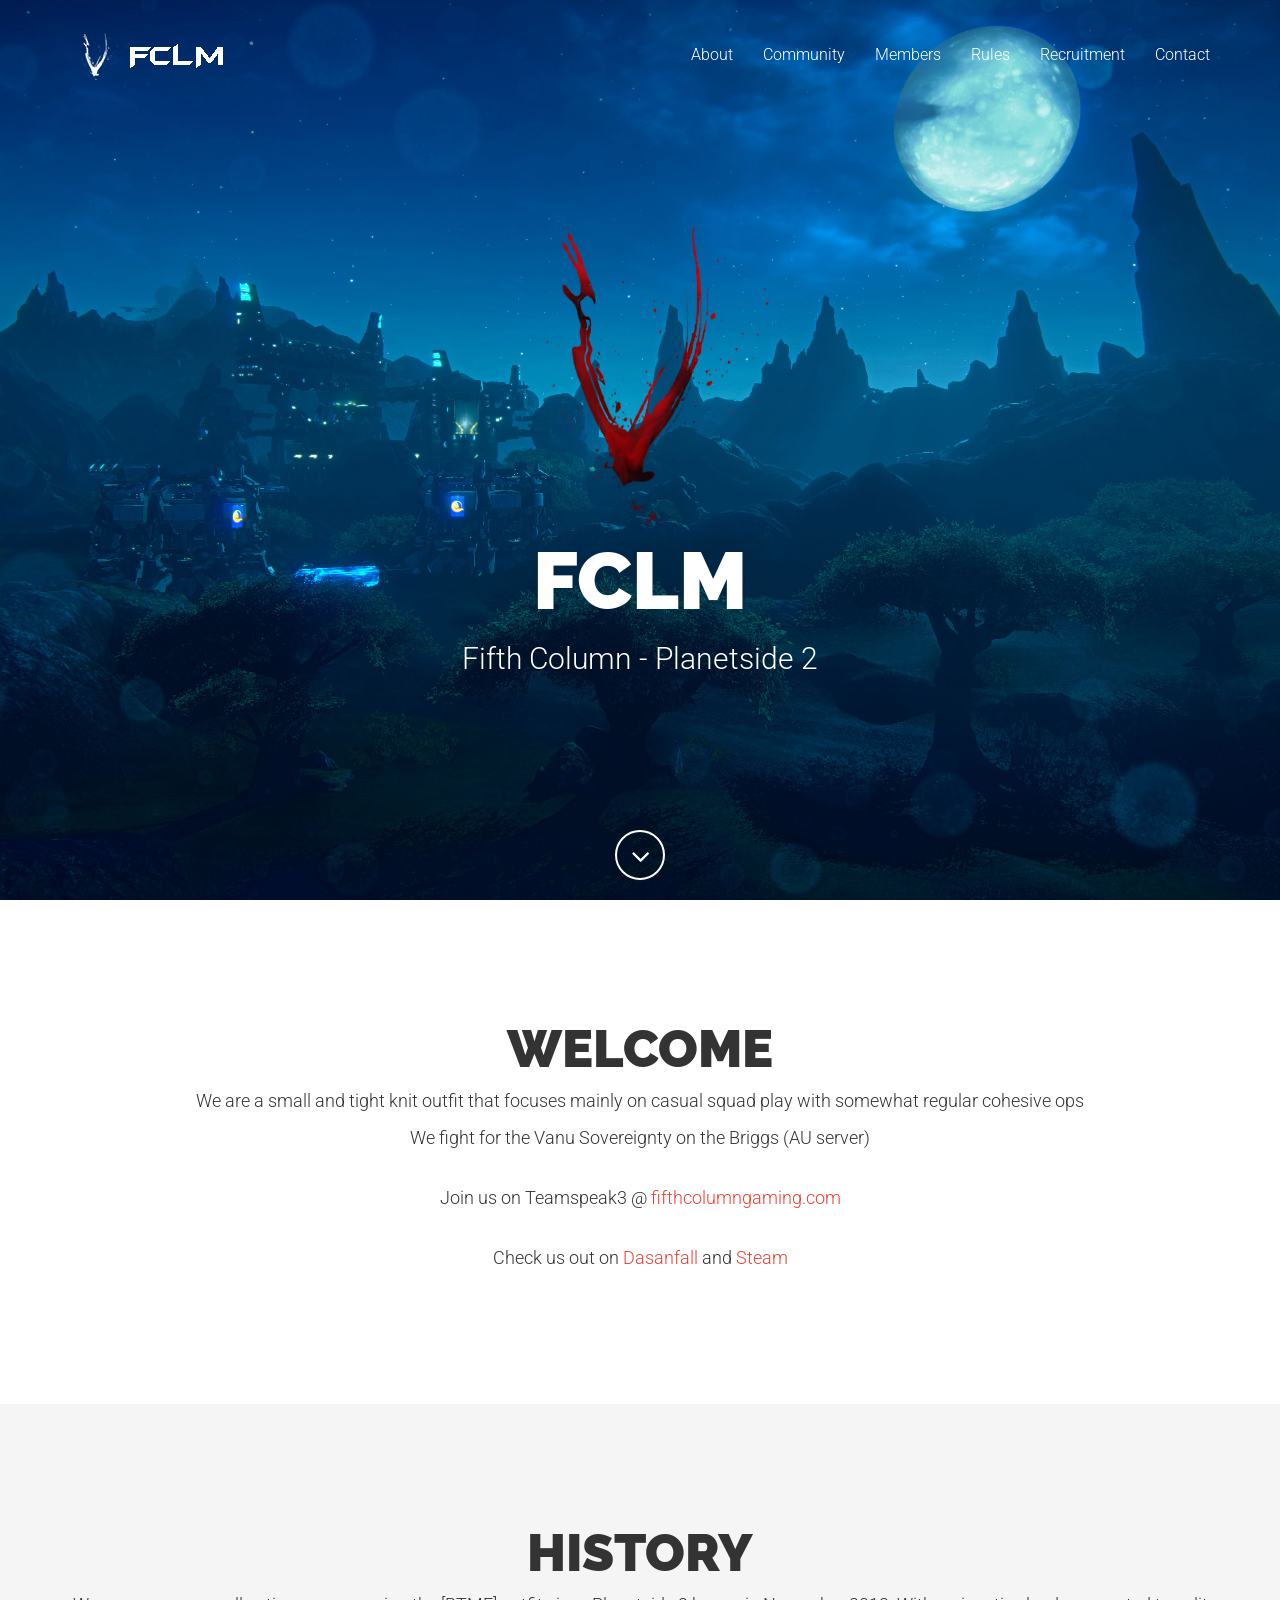
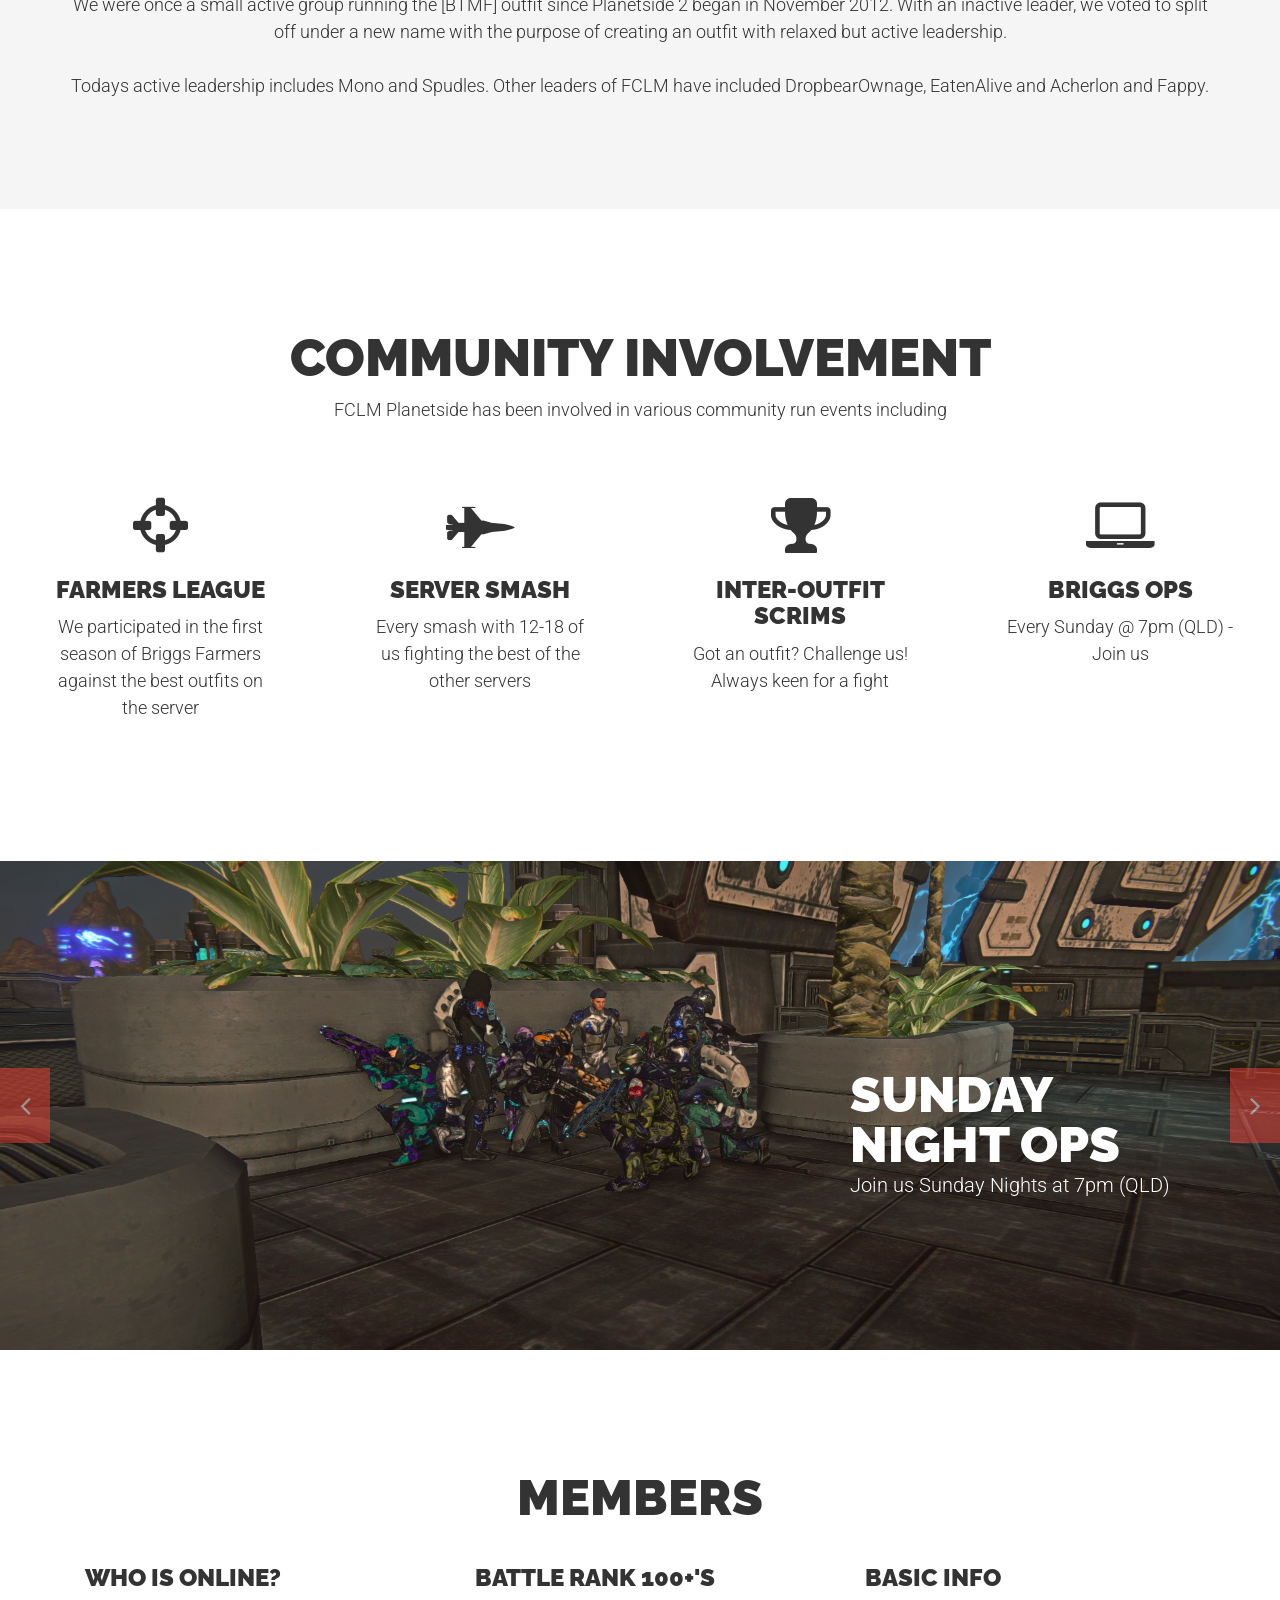
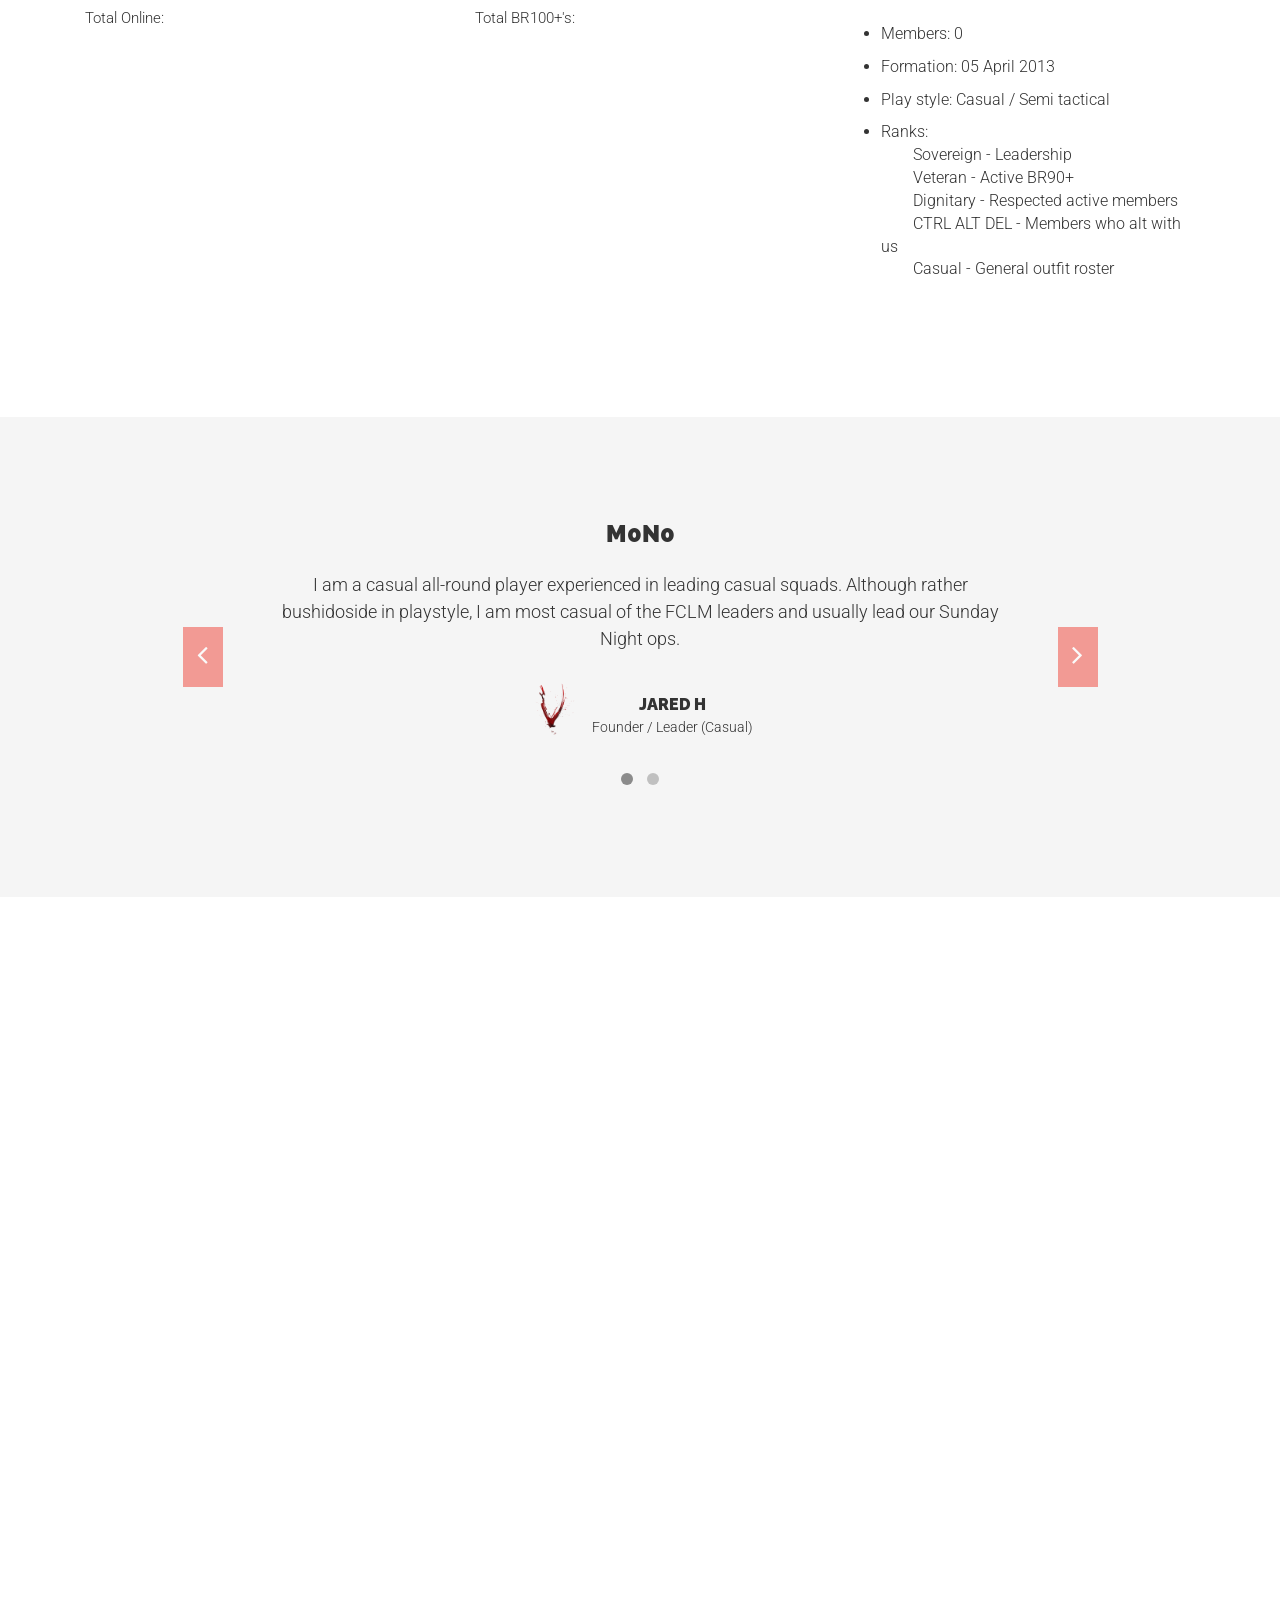
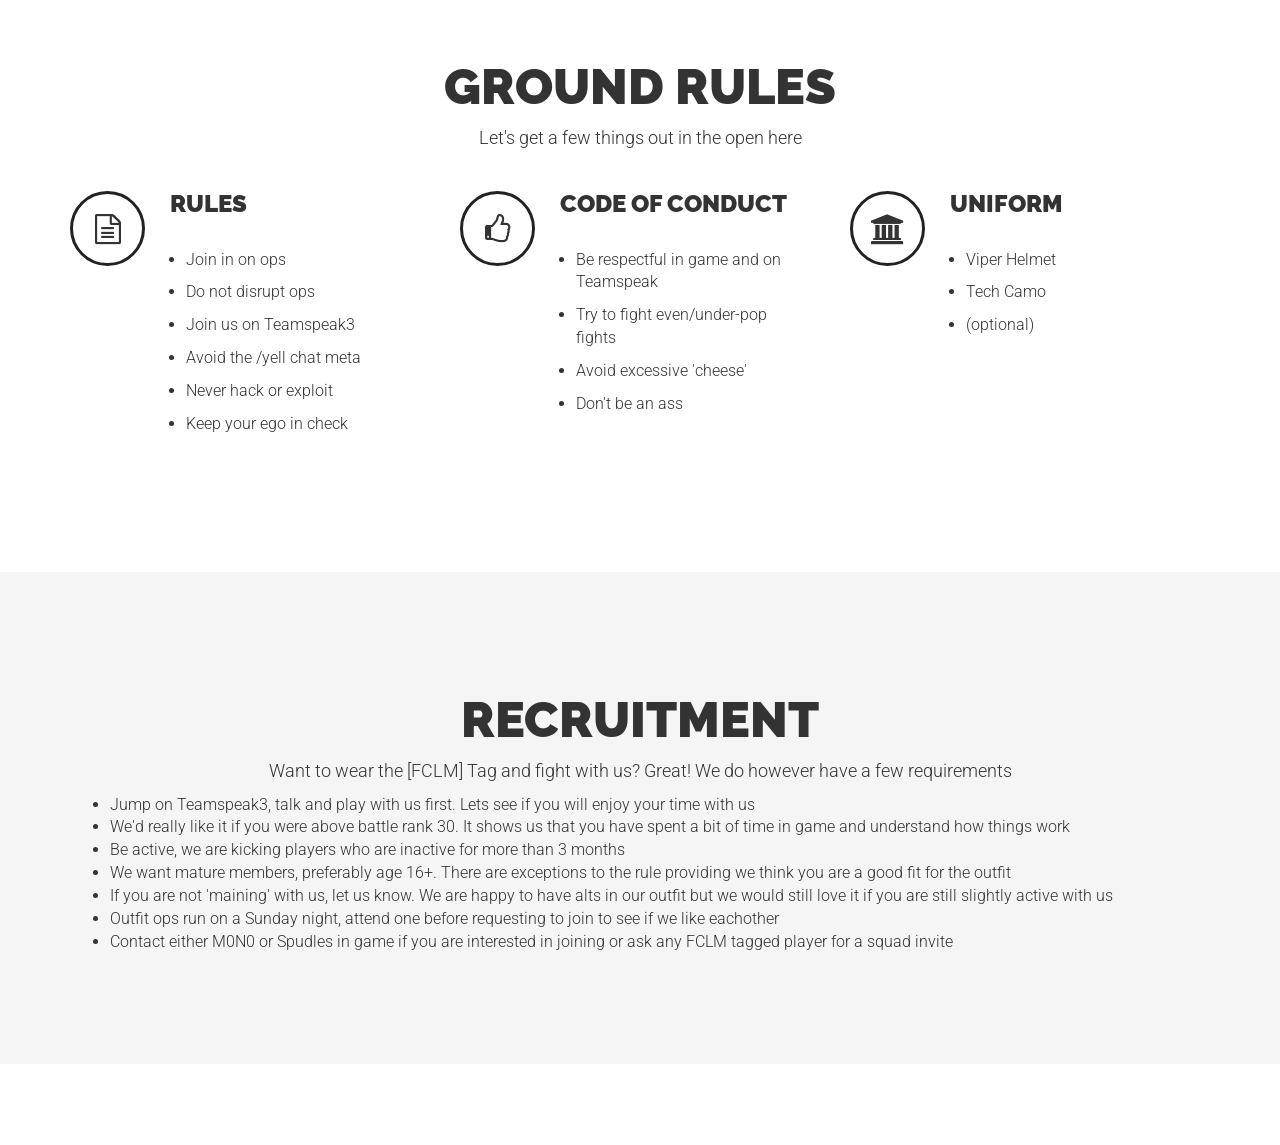
==== index.html @ 815dc868 "Removed Laser" ====
<!DOCTYPE html>
<html lang="en">

<head>

    <meta charset="utf-8">
    <meta name="viewport" content="width=device-width, initial-scale=1.0, user-scalable=no">
    <meta name="description" content="">
    <meta name="author" content="">

    <title>Fifth Column Gaming</title>

    <!-- Bootstrap Core CSS -->
    <link href="assets/css/bootstrap/bootstrap.min.css" rel="stylesheet" type="text/css">

    <link rel="icon" type="image/png" href="/assets/img/fclm/fclm_logo.png">

    <!-- Retina.js - Load first for faster HQ mobile images. -->
    <script src="assets/js/plugins/retina/retina.min.js"></script>

    <!-- Font Awesome -->
    <link href="assets/font-awesome/css/font-awesome.min.css" rel="stylesheet" type="text/css">

    <!-- Default Fonts -->
    <link href='https://fonts.googleapis.com/css?family=Roboto:400,100,100italic,300,300italic,400italic,500,500italic,700,700italic,900,900italic' rel='stylesheet' type='text/css'>
    <link href='https://fonts.googleapis.com/css?family=Raleway:400,100,200,300,600,500,700,800,900' rel='stylesheet' type='text/css'>

    <!-- Modern Style Fonts (Include these is you are using body.modern!) -->
    <link href='https://fonts.googleapis.com/css?family=Montserrat:400,700' rel='stylesheet' type='text/css'>
    <link href='https://fonts.googleapis.com/css?family=Cardo:400,400italic,700' rel='stylesheet' type='text/css'>

    <!-- Vintage Style Fonts (Include these if you are using body.vintage!) -->
    <link href='https://fonts.googleapis.com/css?family=Sanchez:400italic,400' rel='stylesheet' type='text/css'>
    <link href='https://fonts.googleapis.com/css?family=Cardo:400,400italic,700' rel='stylesheet' type='text/css'>

    <!-- Plugin CSS -->
    <link href="assets/css/plugins/owl-carousel/owl.carousel.css" rel="stylesheet" type="text/css">
    <link href="assets/css/plugins/owl-carousel/owl.theme.css" rel="stylesheet" type="text/css">
    <link href="assets/css/plugins/owl-carousel/owl.transitions.css" rel="stylesheet" type="text/css">
    <link href="assets/css/plugins/magnific-popup.css" rel="stylesheet" type="text/css">
    <link href="assets/css/plugins/jquery.fs.wallpaper.css" rel="stylesheet" type="text/css">
    <link href="assets/css/plugins/animate.css" rel="stylesheet" type="text/css">

    <!-- Vitality Theme CSS -->
    <!-- Uncomment the color scheme you want to use. -->
    <link href="assets/css/vitality-red.css" rel="stylesheet" type="text/css">
    <!-- <link href="assets/css/vitality-aqua.css" rel="stylesheet" type="text/css"> -->
    <!-- <link href="assets/css/vitality-blue.css" rel="stylesheet" type="text/css"> -->
    <!-- <link href="assets/css/vitality-green.css" rel="stylesheet" type="text/css"> -->
    <!-- <link href="assets/css/vitality-orange.css" rel="stylesheet" type="text/css"> -->
    <!-- <link href="assets/css/vitality-pink.css" rel="stylesheet" type="text/css"> -->
    <!-- <link href="assets/css/vitality-purple.css" rel="stylesheet" type="text/css"> -->
    <!-- <link href="assets/css/vitality-tan.css" rel="stylesheet" type="text/css"> -->
    <!-- <link href="assets/css/vitality-turquoise.css" rel="stylesheet" type="text/css"> -->
    <!-- <link href="assets/css/vitality-yellow.css" rel="stylesheet" type="text/css"> -->

    <!-- IE8 support for HTML5 elements and media queries -->
    <!--[if lt IE 9]>
      <script src="https://oss.maxcdn.com/libs/html5shiv/3.7.0/html5shiv.js"></script>
      <script src="https://oss.maxcdn.com/libs/respond.js/1.3.0/respond.min.js"></script>
    <![endif]-->

</head>

<!-- Alternate Body Classes: .modern and .vintage -->

<body id="page-top">

    <!-- Navigation -->
    <!-- Note: navbar-default and navbar-inverse are both supported with this theme. -->
    <nav class="navbar navbar-inverse navbar-fixed-top navbar-expanded">
        <div class="container">
            <!-- Brand and toggle get grouped for better mobile display -->
            <div class="navbar-header">
                <button type="button" class="navbar-toggle" data-toggle="collapse" data-target="#bs-example-navbar-collapse-1">
                    <span class="sr-only">Toggle navigation</span>
                    <span class="icon-bar"></span>
                    <span class="icon-bar"></span>
                    <span class="icon-bar"></span>
                </button>
                <a class="navbar-brand page-scroll" href="#page-top">
                    <img src="assets/img/fclm/logo_white.png" class="img-responsive" alt="">
                </a>
            </div>

            <!-- Collect the nav links, forms, and other content for toggling -->
            <div class="collapse navbar-collapse" id="bs-example-navbar-collapse-1">
                <ul class="nav navbar-nav navbar-right">
                    <li class="hidden">
                        <a class="page-scroll" href="#page-top"></a>
                    </li>
                    <li>
                        <a class="page-scroll" href="#about">About</a>
                    </li>
                    <li>
                        <a class="page-scroll" href="#community">Community</a>
                    </li>
                    <li>
                        <a class="page-scroll" href="#members">Members</a>
                    </li>
                    <li>
                        <a class="page-scroll" href="#process">Rules</a>
                    </li>
                    <li>
                        <a class="page-scroll" href="#work">Recruitment</a>
                    </li>
                    <li>
                        <a class="page-scroll" href="#contact">Contact</a>
                    </li>
                </ul>
            </div>
            <!-- /.navbar-collapse -->
        </div>
        <!-- /.container -->
    </nav>

    <!-- HEADER -->
    <header style="background-image: url('assets/img/fclm/amerish.jpg');">
        <div class="intro-content">
            <img src="assets/img/fclm/fclm_logo.png" class="img-responsive img-centered" alt="">
            <div class="brand-name">FCLM</div>
            <br>
            <div class="brand-name-subtext">Fifth Column - Planetside 2</div>
        </div>
        <div class="scroll-down">
            <a class="btn page-scroll" href="#about"><i class="fa fa-angle-down fa-fw"></i></a>
        </div>
    </header>

    <!-- WELCOME -->
    <section id="about">
        <div class="container wow fadeIn">
            <div class="row text-center">
                <div class="col-lg-12 wow fadeIn">
                    <h1>Welcome</h1>
                    <p>We are a small and tight knit outfit that focuses mainly on casual squad play with somewhat regular cohesive ops</p>
                    <p>We fight for the Vanu Sovereignty on the Briggs (AU server)</p>
                    <br>
                    <p>Join us on Teamspeak3 @ <a href="ts3server://fifthcolumngaming.com">fifthcolumngaming.com</a></p>
                    <br>
                    <p>Check us out on <a href="http://stats.dasanfall.com/ps2/outfit/FCLM">Dasanfall</a> and <a href="http://steamcommunity.com/gid/103582791434172814">Steam</a></p>
                    <br>
                </div>
            </div>
        </div>
    </section>

    <!-- WELCOME -->
    <section id="history" class="bg-gray">
        <div class="container wow fadeIn">
            <div class="row text-center">
                <div class="col-lg-12 wow fadeIn">
                    <h1>History</h1>
                    <p>We were once a small active group running the [BTMF] outfit since Planetside 2 began in November 2012. With an inactive leader, we voted to split off under a new name with the purpose of creating an outfit with relaxed but active leadership.<br><br>
                    Todays active leadership includes Mono and Spudles. Other leaders of FCLM have included DropbearOwnage, EatenAlive and Acherlon and Fappy.</p>
                </div>
            </div>
        </div>
    </section>

    <!-- COMMUNITY INVOLVEMENT -->
    <section id="community">
        <div class="container-fluid">
            <div class="row text-center">
                <div class="col-lg-12 wow fadeIn">
                    <h1>Community Involvement</h1>
                    <p>FCLM Planetside has been involved in various community run events including</p>
                </div>
            </div>
            <div class="row text-center content-row">
                <div class="col-md-3 col-sm-6 wow fadeIn" data-wow-delay=".2s">
                    <div class="about-content">
                        <i class="fa fa-crosshairs fa-4x"></i>
                        <h3>Farmers League</h3>
                        <p style="text-align: center">We participated in the first season of Briggs Farmers against the best outfits on the server</p>
                    </div>
                </div>
                <div class="col-md-3 col-sm-6 wow fadeIn" data-wow-delay=".4s">
                    <div class="about-content">
                        <i class="fa fa-fighter-jet fa-4x"></i>
                        <h3>Server Smash</h3>
                        <p style="text-align: center">Every smash with 12-18 of us fighting the best of the other servers</p>
                    </div>
                </div>
                <div class="col-md-3 col-sm-6 wow fadeIn" data-wow-delay=".6s">
                    <div class="about-content">
                        <i class="fa fa-trophy fa-4x"></i>
                        <h3>Inter-outfit Scrims</h3>
                        <p style="text-align: center">Got an outfit? Challenge us! Always keen for a fight</p>
                    </div>
                </div>
                <div class="col-md-3 col-sm-6 wow fadeIn" data-wow-delay=".8s">
                    <div class="about-content">
                        <i class="fa fa-laptop fa-4x"></i>
                        <h3>Briggs Ops</h3>
                        <p style="text-align: center">Every Sunday @ 7pm (QLD) - Join us</p>
                    </div>
                </div>
            </div>
        </div>
    </section>

    <!-- SCREEN SHOTS -->
    <section class="portfolio-carousel wow fadeIn">
        <div class="item" style="background-image: url('assets/img/fclm/sneaky.jpg')">
            <div class="container-fluid">
                <div class="row">
                    <div class="col-md-4 col-md-push-8">
                        <div class="project-details">
                            <!--<img src="assets/img/client-logos/logo-2.png" class="img-responsive client-logo" alt="">-->
                            <span class="project-name">Sunday Night Ops</span>
                            <span class="project-description">Join us Sunday Nights at 7pm (QLD)</span>
                            <!--<a href="#portfolioModal4" data-toggle="modal" class="btn btn-outline-light">View Details <i class="fa fa-long-arrow-right fa-fw"></i></a>-->
                        </div>
                    </div>
                    <div class="col-md-8 col-md-pull-4 hidden-xs">
                        <!--<img src="assets/img/portfolio/tablet-screens.png" class="img-responsive portfolio-image" alt="">-->
                    </div>
                </div>
            </div>
        </div>
        <div class="item" style="background-image: url('assets/img/fclm/ripples_nipples.jpg')">
            <div class="container-fluid">
                <div class="row">
                    <div class="col-md-4 col-md-push-8">
                        <div class="project-details">
                            <!--<img src="assets/img/client-logos/logo-2.png" class="img-responsive client-logo" alt="">-->
                            <span class="project-name">Farmers League</span>
                            <span class="project-description">Check out our competitive team in action in our most recent <a href="https://www.youtube.com/watch?v=cft_VwQBvWk">match</a></span>
                            <!--<a href="#portfolioModal2" data-toggle="modal" class="btn btn-outline-light">View Details <i class="fa fa-long-arrow-right fa-fw"></i></a>-->
                        </div>
                    </div>
                    <div class="col-md-8 col-md-pull-4 hidden-xs">
                        <!--<img src="assets/img/portfolio/tablet-screens.png" class="img-responsive portfolio-image" alt="">-->
                    </div>
                </div>
            </div>
        </div>
        <div class="item" style="background-image: url('assets/img/fclm/magrider.jpg')">
            <div class="container-fluid">
                <div class="row">
                    <div class="col-md-4 col-md-push-8">
                        <div class="project-details">
                            <!--<img src="assets/img/client-logos/logo-1.png" class="img-responsive client-logo" alt="">-->
                            <span class="project-name">Server Smash</span>
                            <span class="project-description">Regular attendants and always near the top for outfit stats</span>
                            <!--<a href="#portfolioModal3" data-toggle="modal" class="btn btn-outline-light">View Details <i class="fa fa-long-arrow-right fa-fw"></i></a>-->
                        </div>
                    </div>
                    <div class="col-md-8 col-md-pull-4 hidden-xs">
                        <!--<img src="assets/img/portfolio/mobile-screens.png" class="img-responsive portfolio-image" alt="">-->
                    </div>
                </div>
            </div>
        </div>
    </section>

    <!-- MEMBERS -->
    <section id="members" class="services">
        <div class="container">
            <div class="row text-center">
                <div class="col-lg-12 wow fadeIn">
                    <h2>MEMBERS</h2>
                </div>
            </div>
            <div class="row content-row">
                <div class="col-md-4 wow fadeIn" data-wow-delay=".2s">
                    <div class="media">
                        <div id="online" class="media-body">
                            <h3 class="media-heading">Who is Online?</h3>
                            <p style="font-size: 15px">Total Online: <span id="number_online"></span></p>
                            <ul></ul>
                        </div>
                    </div>
                </div>
                <div class="col-md-4 wow fadeIn" data-wow-delay=".4s">
                    <div class="media">
                        <div id="br100s" class="media-body">
                            <h3 class="media-heading">Battle Rank 100+'s</h3>
                            <p style="font-size: 15px">Total BR100+'s: <span id="number_hundy"></span></p>
                            <ul></ul>
                        </div>
                    </div>
                </div>
                <div class="col-md-4 wow fadeIn" data-wow-delay=".6s">
                    <div class="media">
                        <div class="media-body">
                            <h3 class="media-heading">Basic Info</h3>
                            <ul>
                                <li>Members: <span id="member_count">0</span></li>
                                <li>Formation: 05 April 2013</li>
                                <li>Play style: Casual / Semi tactical</li>
                                <li>Ranks: <br>
                                    <span style="margin-left:2em">Sovereign - Leadership</span><br>
                                    <span style="margin-left:2em">Veteran - Active BR90+</span><br>
                                    <span style="margin-left:2em">Dignitary - Respected active members</span><br>
                                    <span style="margin-left:2em">CTRL ALT DEL - Members who alt with us</span><br>
                                    <span style="margin-left:2em">Casual - General outfit roster</span></li>
                            </ul>
                        </div>
                    </div>
                </div>
            </div>
        </div>
    </section>

    <!-- LEADERS -->
    <section class="testimonials bg-gray">
        <div class="container wow fadeIn">
            <div class="row">
                <div class="col-lg-10 col-lg-offset-1">
                    <div class="testimonials-carousel">
                        <div class="item">
                            <div class="row">
                                <div class="col-lg-12">
                                    <p class="lead">M0N0</p>
                                    <p class="quote">I am a casual all-round player experienced in leading casual squads. Although rather bushidoside in playstyle, I am most casual of the FCLM leaders and usually lead our Sunday Night ops.</p>
                                    <div class="testimonial-info">
                                        <div class="testimonial-img">
                                            <img src="assets/img/fclm/fclm_logo.png" class="img-circle img-responsive" alt="">
                                        </div>
                                        <div class="testimonial-author">
                                            <span class="name">Jared H</span>
                                            <p class="small">Founder / Leader (Casual)</p>
                                        </div>
                                    </div>
                                </div>
                            </div>
                        </div>
                        <!-- <div class="item">
                            <div class="row">
                                <div class="col-lg-12">
                                    <p class="lead">FappyMcFapper5</p>
                                    <p class="quote">A season vet that has put countless hours of hard work on trying to improve. Sole focus on the infantry side of the game. Very casual player although can turn extremely serious in certain competitive formats such as Briggs farmers league.</p>
                                    <div class="testimonial-info">
                                        <div class="testimonial-img">
                                            <img src="assets/img/fclm/fclm_logo.png" class="img-circle img-responsive" alt="">
                                        </div>
                                        <div class="testimonial-author">
                                            <span class="name">Oscar D</span>
                                            <p class="small">FCLM Leader</p>
                                        </div>
                                    </div>
                                </div>
                            </div>
                        </div> -->
                        <div class="item">
                            <div class="row">
                                <div class="col-lg-12">
                                    <p class="lead">Spudles</p>
                                    <p class="quote">Slightly more serious leader, handles leading in most scrims and competitive events for the outfit as well as assisting members when they want to up their game</p>
                                    <div class="testimonial-info">
                                        <div class="testimonial-img">
                                            <img src="assets/img/fclm/fclm_logo.png" class="img-circle img-responsive" alt="">
                                        </div>
                                        <div class="testimonial-author">
                                            <span class="name">Peter D</span>
                                            <p class="small">Leader (Tactical)</p>
                                        </div>
                                    </div>
                                </div>
                            </div>
                        </div>
                        <!--<div class="item">
                            <div class="row">
                                <div class="col-lg-12">
                                    <p class="lead">Laser</p>
                                    <p class="quote">FCLM Girl Scout</p>
                                    <div class="testimonial-info">
                                        <div class="testimonial-img">
                                            <img src="assets/img/fclm/fclm_logo.png" class="img-circle img-responsive" alt="">
                                        </div>
                                        <div class="testimonial-author">
                                            <span class="name">Liam D-C</span>
                                            <p class="small">Officer / Organiser</p>
                                        </div>
                                    </div>
                                </div>
                            </div>
                        </div> -->
                    </div>
                </div>
            </div>
        </div>
    </section>

    <!-- LOOKING TO JOIN -->
    <aside class="cta-quote" style="background-image: url('assets/img/fclm/vanu_heavy.jpg');">
        <div class="container">
            <div class="row">
                <div class="col-md-10 col-md-offset-1 wow fadeIn">
                    <span class="quote">Looking to join? </span>
                    <!--<a class="btn btn-outline-light page-scroll" href="#contact">Let's Find It</a>-->
                </div>
            </div>
        </div>
    </aside>

    <!-- GROUND RULES -->
    <section id="process" class="services">
        <div class="container">
            <div class="row text-center">
                <div class="col-lg-12 wow fadeIn">
                    <h2>Ground Rules</h2>
                    <p>Let's get a few things out in the open here</p>
                </div>
            </div>
            <div class="row content-row">
                <div class="col-md-4 wow fadeIn" data-wow-delay=".2s">
                    <div class="media">
                        <div class="pull-left">
                            <i class="fa fa-file-text-o"></i>
                        </div>
                        <div class="media-body">
                            <h3 class="media-heading">Rules</h3>
                            <ul>
                                <li>Join in on ops</li>
                                <li>Do not disrupt ops</li>
                                <li>Join us on Teamspeak3</li>
                                <li>Avoid the /yell chat meta</li>
                                <li>Never hack or exploit</li>
                                <li>Keep your ego in check</li>
                            </ul>
                        </div>
                    </div>
                </div>
                <div class="col-md-4 wow fadeIn" data-wow-delay=".4s">
                    <div class="media">
                        <div class="pull-left">
                            <i class="fa fa-thumbs-o-up"></i>
                        </div>
                        <div class="media-body">
                            <h3 class="media-heading">Code of Conduct</h3>
                            <ul>
                                <li>Be respectful in game and on Teamspeak</li>
                                <li>Try to fight even/under-pop fights</li>
                                <li>Avoid excessive 'cheese'</li>
                                <li>Don't be an ass</li>
                            </ul>
                        </div>
                    </div>
                </div>
                <div class="col-md-4 wow fadeIn" data-wow-delay=".6s">
                    <div class="media">
                        <div class="pull-left">
                            <i class="fa fa-university"></i>
                        </div>
                        <div class="media-body">
                            <h3 class="media-heading">Uniform</h3>
                            <ul>
                                <li>Viper Helmet</li>
                                <li>Tech Camo</li>
                                <li>(optional)</li>
                            </ul>
                        </div>
                    </div>
                </div>
            </div>
        </div>
    </section>

    <!-- RECRUITMENT -->
    <section id="work" class="bg-gray">
        <div class="container text-center wow fadeIn">
            <h2>Recruitment</h2>
            <p>Want to wear the [FCLM] Tag and fight with us? Great! We do however have a few requirements</p>
            <ul>
                <li style="text-align: left">Jump on Teamspeak3, talk and play with us first. Lets see if you will enjoy your time with us</li>
                <li style="text-align: left">We'd really like it if you were above battle rank 30. It shows us that you have spent a bit of time in game and understand how things work</li>
                <li style="text-align: left">Be active, we are kicking players who are inactive for more than 3 months</li>
                <li style="text-align: left">We want mature members, preferably age 16+. There are exceptions to the rule providing we think you are a good fit for the outfit</li>
                <li style="text-align: left">If you are not 'maining' with us, let us know. We are happy to have alts in our outfit but we would still love it if you are still slightly active with us</li>
                <li style="text-align: left">Outfit ops run on a Sunday night, attend one before requesting to join to see if we like eachother</li>
                <li style="text-align: left">Contact either M0N0 or Spudles in game if you are interested in joining or ask any FCLM tagged player for a squad invite</li>
            </ul>
        </div>
    </section>

    <!-- APPLY HERE -->
    <!-- <section id="contact">
        <div class="container wow fadeIn">
            <div class="row">
                <div class="col-lg-12 text-center">
                    <h2>Apply here!</h2>
                    <p>Tell us a bit about yourself and why you would like to join us</p>
                </div>
            </div>
            <div class="row content-row">
                <div class="col-lg-8 col-lg-offset-2">
                    <form name="sentMessage" id="contactForm" novalidate>
                        <div class="row control-group">
                            <div class="form-group col-xs-12 floating-label-form-group controls">
                                <label>IGN</label>
                                <input type="text" class="form-control" placeholder="Name" id="name" required data-validation-required-message="Please enter your ingame name.">
                                <p class="help-block text-danger"></p>
                            </div>
                        </div>
                        <div class="row control-group">
                            <div class="form-group col-xs-12 floating-label-form-group controls">
                                <label>Message</label>
                                <textarea rows="5" class="form-control" placeholder="Message" id="message" required data-validation-required-message="Please enter a message."></textarea>
                                <p class="help-block text-danger"></p>
                            </div>
                        </div>
                        <br>
                        <div id="success"></div>
                        <div class="row">
                            <div class="form-group col-xs-12">
                                <button type="submit" class="btn btn-outline-dark">Send</button>
                            </div>
                        </div>
                    </form>
                </div>
            </div>
        </div>
    </section> -->

    <!-- FOOTER -->
    <footer class="footer" style="background-image: url('assets/img/fclm/amerish.jpg')">
        <div class="container text-center">
            <div class="row copyright">
                <div class="col-lg-12">
                    <p class="small">&copy; Fifth Column Gaming Community</p>
                </div>
            </div>
        </div>
    </footer>

    <!-- Core Scripts -->
    <script src="assets/js/jquery.js"></script>
    <script src="assets/js/bootstrap/bootstrap.min.js"></script>

    <!-- Plugin Scripts -->
    <script src="assets/js/plugins/jquery.easing.min.js"></script>
    <script src="assets/js/plugins/classie.js"></script>
    <script src="assets/js/plugins/cbpAnimatedHeader.js"></script>
    <script src="assets/js/plugins/owl-carousel/owl.carousel.js"></script>
    <script src="assets/js/plugins/jquery.magnific-popup/jquery.magnific-popup.min.js"></script>
    <script src="assets/js/plugins/jquery.fs.wallpaper.js"></script>
    <script src="assets/js/plugins/jquery.mixitup.js"></script>
    <script src="assets/js/plugins/wow/wow.min.js"></script>
    <script src="assets/js/contact_me.js"></script>
    <script src="assets/js/plugins/jqBootstrapValidation.js"></script>

    <!-- Vitality Theme Scripts -->
    <script src="assets/js/vitality.js"></script>

    <script>
        $.ajax({
            dataType: "jsonp",
            url: 'http://census.psarchives.com/outfit?id=37512545478648131'
        }).done(function (data) {
            $('#number_online').html(data.query.online);
            var hundies = [];
            data.members.forEach(function(member) {
                if (member.status == 'Online') {
                    $("#online ul").append('<li>' + member.rank + ' - ' + member.name + '</li>');
                }
                if (member.rank.length == 3) {
                    hundies.push('<li>' + member.rank + ' - ' + member.name + '</li>');
                }
            });
            hundies.forEach(function (element) {
                $("#br100s ul").append(element);
            });
            $('#number_hundy').html(hundies.length);
            $('#member_count').html(data.query.size);
        });
    </script>


    <script>
        (function(i,s,o,g,r,a,m){i['GoogleAnalyticsObject']=r;i[r]=i[r]||function(){
                    (i[r].q=i[r].q||[]).push(arguments)},i[r].l=1*new Date();a=s.createElement(o),
                m=s.getElementsByTagName(o)[0];a.async=1;a.src=g;m.parentNode.insertBefore(a,m)
        })(window,document,'script','//www.google-analytics.com/analytics.js','ga');
        ga('create', 'UA-66651130-4', 'auto');
        ga('send', 'pageview');
    </script>

</body>

</html>
---- assets/css/vitality-red.css ----
/*!
 * Vitality v1.3.3 (http://themes.startbootstrap.com/vitality-v1.3.3)
 * Copyright 2013-2015 Start Bootstrap Themes
 * To use this theme you must have a license purchased at WrapBootstrap (https://wrapbootstrap.com)
 */
html,
body {
  height: 100%;
}
.img-centered {
  margin: 0 auto;
}
.content-row {
  margin-top: 30px;
}
section {
  padding: 100px 0;
}
section.bg-gray {
  background-color: #f5f5f5;
}
@media (max-width: 767px) {
  section {
    padding: 75px 0;
  }
}
.owl-theme .owl-controls .owl-page span {
  background: rgba(34, 34, 34, 0.5);
}
body {
  font-family: "Roboto", "Helvetica Neue", Helvetica, Arial, sans-serif;
  font-size: 16px;
  font-weight: 300;
}
a {
  color: #ef4035;
  -webkit-transition: all 0.5s;
  -moz-transition: all 0.5s;
  transition: all 0.5s;
}
a:hover,
a:focus {
  color: inherit;
  text-decoration: none;
}
p {
  font-size: 18px;
  line-height: 1.5;
}
p.lead {
  font-family: "Raleway", "Helvetica Neue", Helvetica, Arial, sans-serif;
  font-weight: 900;
  text-transform: uppercase;
  font-size: 24px;
}
h1,
h2,
h3,
h4,
h5,
h6 {
  font-family: "Raleway", "Helvetica Neue", Helvetica, Arial, sans-serif;
  font-weight: 900;
  text-transform: uppercase;
}
@media (min-width: 481px) {
  h1 {
    font-size: 52px;
  }
  h2 {
    font-size: 50px;
  }
}
hr {
  max-width: 100px;
  border-top: 1px solid white;
  border-bottom: 1px solid white;
  height: 2px;
  margin: 15px auto;
}
hr.left {
  margin: 15px auto 15px 0;
}
hr.right {
  margin: 15px 0 15px auto;
}
hr.colored {
  border-color: #ef4035;
}
@media (min-width: 768px) {
  hr {
    max-width: 200px;
    margin: 20px auto;
  }
  hr.left {
    margin: 20px auto 20px 0;
  }
  hr.right {
    margin: 20px 0 20px auto;
  }
}
.text-primary {
  color: #ef4035;
}
.navbar-fixed-top {
  margin-bottom: 0;
}
.navbar-default .navbar-nav > .active > a,
.navbar-default .navbar-nav > .active > a:hover,
.navbar-default .navbar-nav > .active > a:focus,
.navbar-inverse .navbar-nav > .active > a,
.navbar-inverse .navbar-nav > .active > a:hover,
.navbar-inverse .navbar-nav > .active > a:focus {
  color: #ef4035;
  background-color: white;
  border-radius: 0;
}
.navbar-default {
  background-color: #ef4035;
}
.navbar-default .navbar-toggle .icon-bar {
  background-color: white;
}
.navbar-default .navbar-toggle:hover,
.navbar-default .navbar-toggle:focus {
  background-color: rgba(255, 255, 255, 0.5);
}
.navbar-default .navbar-collapse,
.navbar-default .navbar-form {
  border-color: rgba(255, 255, 255, 0.5);
}
.navbar-inverse {
  background-color: #222222;
}
.navbar-default,
.navbar-inverse {
  border: none;
  border-bottom: 1px solid rgba(255, 255, 255, 0.1);
}
.navbar-default .navbar-brand,
.navbar-inverse .navbar-brand {
  padding: 0 15px;
  color: white;
  opacity: 1;
  text-decoration: none;
  -webkit-transition: all 0.5s;
  -moz-transition: all 0.5s;
  transition: all 0.5s;
}
.navbar-default .navbar-brand:hover,
.navbar-inverse .navbar-brand:hover,
.navbar-default .navbar-brand:focus,
.navbar-inverse .navbar-brand:focus {
  opacity: 1;
}
.navbar-default .navbar-nav li a,
.navbar-inverse .navbar-nav li a {
  color: white;
}
.navbar-default .navbar-nav li a:hover,
.navbar-inverse .navbar-nav li a:hover {
  color: rgba(255, 255, 255, 0.5);
}
@media (min-width: 768px) {
  .navbar-default .navbar-nav > .active > a,
  .navbar-default .navbar-nav > .active > a:hover,
  .navbar-default .navbar-nav > .active > a:focus,
  .navbar-inverse .navbar-nav > .active > a,
  .navbar-inverse .navbar-nav > .active > a:hover,
  .navbar-inverse .navbar-nav > .active > a:focus {
    border-radius: 5px;
  }
  .navbar-fixed-top.navbar-expanded {
    padding: 30px 0;
  }
  .navbar-fixed-top {
    padding: 15px 0;
    -webkit-transition: padding 0.5s;
    -moz-transition: padding 0.5s;
    transition: padding 0.5s;
  }
  .navbar-fixed-top .navbar-brand:hover {
    opacity: 0.5;
  }
  .navbar-default.navbar-expanded,
  .navbar-inverse.navbar-expanded {
    background: transparent;
    border: none;
  }
}
.navbar a:focus {
  outline: none;
}
.navbar .navbar-nav li a:focus {
  outline: none;
}
header {
  position: relative;
  display: block;
  height: auto;
  width: auto;
  background-color: #222222;
  background: no-repeat center center;
  background-attachment: scroll;
  -webkit-background-size: cover;
  -moz-background-size: cover;
  background-size: cover;
  -o-background-size: cover;
  padding: 100px 0;
}
header .intro-content {
  color: white;
  text-align: center;
  position: relative;
}
header .brand-name {
  font-family: "Raleway", "Helvetica Neue", Helvetica, Arial, sans-serif;
  font-size: 55px;
  line-height: 55px;
  text-transform: uppercase;
  font-weight: 900;
  margin-top: 15px;
}
header .brand-name-subtext {
  font-size: 20px;
  line-height: 20px;
  font-weight: 300;
}
header img {
  max-width: 150px;
  max-height: 150px;
}
header .scroll-down {
  position: absolute;
  width: 100%;
  bottom: 20px;
  text-align: center;
}
header .scroll-down .btn {
  height: 50px;
  width: 50px;
  border: 2px solid white;
  border-radius: 100%;
  line-height: 50px;
  padding: 0;
  letter-spacing: normal;
  color: white;
  font-size: 30px;
  -webkit-transition: all 0.5s;
  -moz-transition: all 0.5s;
  transition: all 0.5s;
}
header .scroll-down .btn:hover {
  color: rgba(255, 255, 255, 0.5);
  border-color: rgba(255, 255, 255, 0.5);
  outline: none;
}
@media (min-width: 768px) {
  header {
    height: 100%;
    width: 100%;
    padding: 0;
    background-attachment: scroll;
  }
  header .intro-content {
    color: white;
    text-align: center;
    width: 50%;
    margin: auto;
    position: absolute;
    top: 50%;
    left: 50%;
    -webkit-transform: translate(-50%, -50%);
    -ms-transform: translate(-50%, -50%);
    transform: translate(-50%, -50%);
  }
  header .brand-name {
    font-size: 80px;
    line-height: 80px;
  }
  header .brand-name-subtext {
    font-size: 30px;
    line-height: 30px;
  }
  header img {
    max-width: 300px;
    max-height: 300px;
  }
}
@media (min-width: 1025px) {
  header {
    background-attachment: fixed;
  }
}
header.video .overlay {
  position: absolute;
  height: 100%;
  width: 100%;
  background: #000;
  z-index: 998;
  opacity: 0;
}
header.video .intro-content {
  z-index: 999;
}
header.video .scroll-down {
  z-index: 999;
}
@media (min-width: 768px) {
  header.video .overlay {
    opacity: 0.5;
  }
}
aside.cta-quote {
  color: white;
  background-color: #222222;
  background: no-repeat center center scroll;
  -webkit-background-size: cover;
  -moz-background-size: cover;
  background-size: cover;
  -o-background-size: cover;
  padding: 100px 0;
  text-align: center;
}
aside.cta-quote span.quote {
  display: block;
  font-size: 30px;
  line-height: 32px;
  font-weight: 300;
}
@media (min-width: 768px) {
  aside.cta-quote {
    background-attachment: scroll;
    padding: 150px 0;
  }
  aside.cta-quote span.quote {
    font-size: 36px;
    line-height: 38px;
  }
}
@media (min-width: 992px) {
  aside.cta-quote {
    padding: 300px 0;
  }
  aside.cta-quote span.quote {
    font-size: 40px;
    line-height: 42px;
  }
}
@media (min-width: 1025px) {
  aside.cta-quote {
    background-attachment: fixed;
  }
}
.testimonials {
  text-align: center;
}
.testimonials .testimonials-carousel .item {
  padding: 0;
}
.testimonials .testimonials-carousel .item p.quote {
  margin-bottom: 30px;
}
.testimonials .testimonials-carousel .item .testimonial-info {
  margin-bottom: 30px;
}
.testimonials .testimonials-carousel .item .testimonial-info .testimonial-img {
  display: inline-block;
  height: 50px;
  width: 50px;
  margin-right: 10px;
}
.testimonials .testimonials-carousel .item .testimonial-info .testimonial-author {
  display: inline-block;
}
.testimonials .testimonials-carousel .item .testimonial-info .testimonial-author .name {
  font-family: "Raleway", "Helvetica Neue", Helvetica, Arial, sans-serif;
  font-weight: 900;
  text-transform: uppercase;
}
.testimonials .testimonials-carousel .item .testimonial-info .testimonial-author hr.colored {
  margin: 3px auto;
  max-width: 50px;
}
.testimonials .testimonials-carousel .item .testimonial-info .testimonial-author p {
  margin: 0;
}
.testimonials .testimonials-carousel .item .testimonial-info .testimonial-author .stars {
  color: #f1c40f;
}
.testimonials .testimonials-carousel .owl-controls {
  margin-top: 0;
}
.testimonials .testimonials-carousel .owl-controls .owl-prev,
.testimonials .testimonials-carousel .owl-controls .owl-next {
  display: none;
  text-align: center;
  position: absolute;
  height: 60px;
  width: 40px;
  border-radius: 0 !important;
  line-height: 50px;
  font-size: 30px !important;
  margin: auto 0 !important;
  top: 0;
  bottom: 0;
  background-color: #ef4035 !important;
  color: white !important;
  -webkit-transition: all 0.5s;
  -moz-transition: all 0.5s;
  transition: all 0.5s;
}
.testimonials .testimonials-carousel .owl-controls .owl-prev:hover,
.testimonials .testimonials-carousel .owl-controls .owl-next:hover {
  opacity: 1;
}
.testimonials .testimonials-carousel .owl-controls .owl-prev {
  left: 15px;
}
.testimonials .testimonials-carousel .owl-controls .owl-next {
  right: 15px;
}
@media (min-width: 768px) {
  .testimonials .testimonials-carousel .item {
    padding: 0 100px;
  }
  .testimonials .testimonials-carousel .owl-controls .owl-prev,
  .testimonials .testimonials-carousel .owl-controls .owl-next {
    display: block;
  }
}
.about-content {
  padding: 30px;
}
.about-carousel .item {
  padding: 15px;
}
.about-carousel .item .caption {
  padding: 15px;
  color: rgba(255, 255, 255, 0.7);
  width: 100%;
  margin: auto;
  position: absolute;
  top: 50%;
  left: 50%;
  -webkit-transform: translate(-50%, -50%);
  -ms-transform: translate(-50%, -50%);
  transform: translate(-50%, -50%);
}
.about-carousel .item .caption h3 {
  margin: 0;
}
.about-carousel .item .caption hr {
  margin: 5px auto;
  max-width: 50px;
}
.about-carousel .item .caption p {
  margin: 0;
}
.about-carousel .item .caption ul.social {
  margin-top: 5px;
}
.about-carousel .item .caption ul.social li a {
  color: rgba(255, 255, 255, 0.7);
}
.about-carousel .item .caption ul.social li a:hover,
.about-carousel .item .caption ul.social li a:focus {
  color: white;
}
.about-carousel .owl-controls {
  margin-top: 0;
}
.about-carousel .owl-controls .owl-prev,
.about-carousel .owl-controls .owl-next {
  text-align: center;
  position: absolute;
  height: 60px;
  width: 40px;
  border-radius: 0 !important;
  line-height: 50px;
  font-size: 30px !important;
  margin: auto 0 !important;
  top: 0;
  bottom: 0;
  background-color: #ef4035 !important;
  color: white !important;
  -webkit-transition: all 0.5s;
  -moz-transition: all 0.5s;
  transition: all 0.5s;
}
.about-carousel .owl-controls .owl-prev:hover,
.about-carousel .owl-controls .owl-next:hover {
  opacity: 1;
}
.about-carousel .owl-controls .owl-prev {
  left: 15px;
}
.about-carousel .owl-controls .owl-next {
  right: 15px;
}
.services .media {
  margin-bottom: 30px;
}
.services .media i.fa {
  height: 75px;
  width: 75px;
  line-height: 70px;
  text-align: center;
  border: 3px solid #222222;
  border-radius: 100%;
  font-size: 30px;
}
.services .media .media-body {
  min-width: none;
  padding-left: 15px;
}
.services .media .media-body h3 {
  margin-bottom: 15px;
}
.services .media .media-body ul {
  list-style: inside;
  padding: 1em;
}
.services .media .media-body ul li {
  margin-bottom: 10px;
}
@media (min-width: 390px) {
  .services .media .media-body {
    min-width: 260px;
  }
}
@media (min-width: 992px) {
  .services .media .media-body {
    min-width: 193px;
  }
}
@media (min-width: 1199px) {
  .services .media .media-body {
    min-width: 260px;
  }
}
@media (min-width: 992px) {
  .services .media {
    margin-bottom: 0;
  }
}
.portfolio-carousel {
  padding: 0;
  color: white;
  background-color: #222222;
}
.portfolio-carousel .item {
  background-color: #222222;
  background: no-repeat center center scroll;
  -webkit-background-size: cover;
  -moz-background-size: cover;
  background-size: cover;
  -o-background-size: cover;
  padding: 50px 55px;
  text-align: center;
}
.portfolio-carousel .item .portfolio-image {
  margin-top: 50px;
}
.portfolio-carousel .item .project-details {
  padding: 0;
}
.portfolio-carousel .item .project-details img.client-logo {
  margin: 0 auto 25px;
}
.portfolio-carousel .item .project-details .project-name {
  display: block;
  font-size: 40px;
  line-height: 40px;
  margin-bottom: 5px;
  font-family: "Raleway", "Helvetica Neue", Helvetica, Arial, sans-serif;
  font-weight: 900;
  text-transform: uppercase;
}
.portfolio-carousel .item .project-details .project-description {
  display: block;
  font-size: 18px;
  line-height: 18px;
}
.portfolio-carousel .owl-controls {
  margin-top: 0;
}
.portfolio-carousel .owl-controls .owl-prev,
.portfolio-carousel .owl-controls .owl-next {
  text-align: center;
  position: absolute;
  height: 75px;
  width: 50px;
  border-radius: 0 !important;
  line-height: 70px;
  font-size: 30px !important;
  margin: auto 0 !important;
  top: 0;
  bottom: 0;
  background-color: #ef4035 !important;
  color: white !important;
  -webkit-transition: all 0.5s;
  -moz-transition: all 0.5s;
  transition: all 0.5s;
}
.portfolio-carousel .owl-controls .owl-prev:hover,
.portfolio-carousel .owl-controls .owl-next:hover {
  opacity: 1;
}
.portfolio-carousel .owl-controls .owl-prev {
  left: 0;
}
.portfolio-carousel .owl-controls .owl-next {
  right: 0;
}
@media (min-width: 992px) {
  .portfolio-carousel .item {
    padding: 155px 55px 155px;
    text-align: left;
    min-height: 100%;
  }
  .portfolio-carousel .item .portfolio-image {
    margin-top: 0;
  }
  .portfolio-carousel .item .project-details {
    padding: 15% 0 0;
  }
  .portfolio-carousel .item .project-details img.client-logo {
    margin: 0 auto 25px 0;
  }
  .portfolio-carousel .item .project-details .project-name {
    display: block;
    font-size: 50px;
    line-height: 50px;
  }
  .portfolio-carousel .item .project-details .project-description {
    font-size: 20px;
    line-height: 20px;
  }
  .portfolio-carousel .item hr.colored {
    margin: 20px auto 20px 0;
  }
}
.portfolio-gallery .item {
  padding: 15px;
}
.portfolio-modal {
  -webkit-background-size: cover;
  -moz-background-size: cover;
  background-size: cover;
  -o-background-size: cover;
}
.portfolio-modal .modal-backdrop {
  display: none;
}
.portfolio-modal .modal-content {
  color: white;
  background: transparent;
  border-radius: 0;
  background-clip: border-box;
  -webkit-box-shadow: none;
  box-shadow: none;
  border: none;
  min-height: 100%;
  padding: 100px 0;
  text-align: center;
}
.portfolio-modal .modal-content h2 {
  margin: 0;
  font-size: 46px;
}
.portfolio-modal .modal-content img {
  margin: 30px auto;
}
.portfolio-modal .modal-content .item-details {
  margin: 30px 0;
}
.portfolio-modal .close-modal {
  position: absolute;
  width: 75px;
  height: 75px;
  background-color: transparent;
  top: 25px;
  right: 25px;
  cursor: pointer;
}
.portfolio-modal .close-modal:hover {
  opacity: 0.3;
}
.portfolio-modal .close-modal .lr {
  height: 75px;
  width: 1px;
  margin-left: 35px;
  background-color: white;
  transform: rotate(45deg);
  -ms-transform: rotate(45deg);
  /* IE 9 */
  -webkit-transform: rotate(45deg);
  /* Safari and Chrome */
  z-index: 1051;
}
.portfolio-modal .close-modal .lr .rl {
  height: 75px;
  width: 1px;
  background-color: white;
  transform: rotate(90deg);
  -ms-transform: rotate(90deg);
  /* IE 9 */
  -webkit-transform: rotate(90deg);
  /* Safari and Chrome */
  z-index: 1052;
}
.portfolio-filter {
  display: inline-block;
}
.portfolio-filter #filters {
  list-style: none;
  padding: 0;
  margin-bottom: 30px;
}
.portfolio-filter #filters li {
  display: inline-block;
}
.portfolio-filter #filters li .filter {
  display: block;
  cursor: pointer;
  padding: 10px 15px;
  margin: 2px;
  text-transform: uppercase;
  font-weight: 900;
  letter-spacing: 1px;
  font-size: 12px;
  color: #222222;
  background: transparent;
  border: 1px solid #222222;
  -webkit-transition: all 0.5s;
  -moz-transition: all 0.5s;
  transition: all 0.5s;
}
.portfolio-filter #filters li .filter.active {
  background-color: #ef4035;
  color: white;
  border-color: #ef4035;
}
#portfoliolist .portfolio {
  width: 31%;
  margin: 1%;
  display: none;
  float: left;
  overflow: hidden;
}
#portfoliolist .portfolio .portfolio-wrapper {
  overflow: hidden;
  position: relative !important;
  background: #222222;
  cursor: pointer;
}
#portfoliolist .portfolio .portfolio-wrapper img {
  max-width: 100%;
  position: relative;
  -webkit-filter: grayscale(0);
  filter: grayscale(0);
}
#portfoliolist .portfolio .portfolio-wrapper img:hover {
  -webkit-filter: grayscale(1);
  filter: grayscale(1);
}
#portfoliolist .portfolio .portfolio-wrapper .caption {
  position: absolute;
  width: 100%;
  height: 75px;
  bottom: -75px;
}
#portfoliolist .portfolio .portfolio-wrapper .caption .caption-bg {
  background: #ef4035;
  width: 100%;
  height: 100%;
  position: absolute;
  top: 0;
  left: 0;
}
#portfoliolist .portfolio .portfolio-wrapper .caption .caption-text {
  color: white;
  position: relative;
  z-index: 500;
  padding: 15px 8px;
}
#portfoliolist .portfolio .portfolio-wrapper .caption .caption-text a.text-title {
  color: white;
}
#portfoliolist .portfolio .portfolio-wrapper .caption .caption-text .text-category {
  display: block;
  font-size: 12px;
}
/*  #Mobile (Portrait) - Note: Design for a width of 320px */
@media only screen and (max-width: 767px) {
  #portfoliolist .portfolio {
    width: 48%;
    margin: 1%;
  }
}
.pricing {
  color: white;
  background-color: #222222;
  background: no-repeat center center scroll;
  -webkit-background-size: cover;
  -moz-background-size: cover;
  background-size: cover;
  -o-background-size: cover;
}
.pricing .pricing-item {
  text-align: center;
  background: white;
  color: #222222;
  padding: 30px;
  -webkit-box-shadow: 0px 0px 30px 5px rgba(34, 34, 34, 0.75);
  -moz-box-shadow: 0px 0px 30px 5px rgba(34, 34, 34, 0.75);
  box-shadow: 0px 0px 30px 5px rgba(34, 34, 34, 0.75);
  z-index: 1;
  margin-bottom: 30px;
}
.pricing .pricing-item h3 {
  margin: 0;
}
.pricing .pricing-item hr {
  max-width: 100px;
}
.pricing .pricing-item .price {
  margin-bottom: 20px;
}
.pricing .pricing-item .price .number {
  font-weight: 900;
  font-size: 50px;
}
.pricing .pricing-item .price .number sup {
  font-size: 30px;
}
.pricing .pricing-item .list-group-item {
  border-radius: 0;
}
@media (min-width: 992px) {
  .pricing {
    background-attachment: scroll;
  }
  .pricing .pricing-item {
    margin-bottom: 0;
  }
  .pricing .pricing-item.featured-first {
    margin-right: -15px;
    margin-top: 15px;
  }
  .pricing .pricing-item.featured {
    position: absolute;
    width: 100%;
    left: 0;
    margin: 0;
    padding: 45px 30px;
  }
  .pricing .pricing-item.featured-last {
    margin-left: -15px;
    margin-top: 15px;
  }
}
@media (min-width: 1025px) {
  .pricing {
    background-attachment: fixed;
  }
}
.floating-label-form-group {
  position: relative;
  margin-bottom: 0;
  padding-bottom: 0.5em;
  border-bottom: 1px solid #e1e1e1;
}
.floating-label-form-group input,
.floating-label-form-group textarea {
  z-index: 1;
  position: relative;
  padding-right: 0;
  padding-left: 0;
  border: none;
  border-radius: 0;
  font-size: 1.5em;
  background: none;
  box-shadow: none !important;
  resize: none;
}
.floating-label-form-group label {
  display: block;
  z-index: 0;
  position: relative;
  top: 2em;
  margin: 0;
  font-size: 0.85em;
  line-height: 1.764705882em;
  vertical-align: middle;
  vertical-align: baseline;
  opacity: 0;
  -webkit-transition: top 0.5s ease,opacity 0.5s ease;
  -moz-transition: top 0.5s ease,opacity 0.5s ease;
  -ms-transition: top 0.5s ease,opacity 0.5s ease;
  transition: top 0.5s ease,opacity 0.5s ease;
}
.floating-label-form-group::not(:first-child) {
  padding-left: 14px;
  border-left: 1px solid #e1e1e1;
}
.floating-label-form-group-with-value label {
  top: 0;
  opacity: 1;
}
.floating-label-form-group-with-focus label {
  color: #ef4035;
}
form .row:first-child .floating-label-form-group {
  border-top: 1px solid #e1e1e1;
}
footer.footer {
  color: rgba(255, 255, 255, 0.7);
  background: no-repeat center center scroll;
  -webkit-background-size: cover;
  -moz-background-size: cover;
  background-size: cover;
  -o-background-size: cover;
  padding: 30px 0 20px;
}
footer.footer a {
  color: rgba(255, 255, 255, 0.7);
}
footer.footer a:hover {
  color: white;
}
footer.footer p {
  font-size: 22px;
}
footer.footer .contact-details {
  margin: 75px 0;
}
footer.footer .social {
  margin-bottom: 75px;
}
footer.footer .copyright p.small {
  font-size: 14px;
}
@media (min-width: 1025px) {
  footer.footer {
    background-attachment: fixed;
  }
}
.btn-outline-light {
  color: white;
  border: 1px solid white;
  background: transparent;
  -webkit-transition: all 0.5s;
  -moz-transition: all 0.5s;
  transition: all 0.5s;
}
.btn-outline-light:hover,
.btn-outline-light:focus {
  color: #ef4035;
  background: white;
  outline: none;
}
.btn-outline-dark {
  color: #222222;
  border: 1px solid #222222;
  background: transparent;
  -webkit-transition: all 0.5s;
  -moz-transition: all 0.5s;
  transition: all 0.5s;
}
.btn-outline-dark:hover,
.btn-outline-dark:focus {
  color: white;
  background: #ef4035;
  border-color: #ef4035;
  outline: none;
}
.btn {
  border-radius: 0;
  padding: 12px 18px;
  text-transform: uppercase;
  font-weight: 900;
  letter-spacing: 1px;
}
.btn:focus,
.btn:active,
.btn.active {
  outline: none;
}
.btn-full-width {
  border: 0;
  border-radius: 0;
  background-color: #222222;
  color: white;
  padding: 50px 0;
  font-size: 26px;
  font-weight: 200;
  letter-spacing: normal;
  text-transform: none;
}
.btn-full-width:hover {
  background-color: #ef4035;
  color: white;
}
.btn-full-width:focus {
  color: white;
}
body.modern {
  font-family: "Cardo", "Helvetica Neue", Helvetica, Arial, sans-serif;
  font-weight: 400;
}
body.modern h1,
body.modern h2,
body.modern h3,
body.modern h4,
body.modern h5,
body.modern h6 {
  font-family: "Montserrat", "Helvetica Neue", Helvetica, Arial, sans-serif;
  font-weight: 700;
  text-transform: uppercase;
}
body.modern p.lead {
  font-family: "Montserrat", "Helvetica Neue", Helvetica, Arial, sans-serif;
  font-weight: 700;
  text-transform: uppercase;
}
body.modern header .brand-name {
  font-family: "Montserrat", "Helvetica Neue", Helvetica, Arial, sans-serif;
  font-weight: 700;
  text-transform: uppercase;
}
body.modern .about-carousel .owl-controls .owl-prev,
body.modern .about-carousel .owl-controls .owl-next {
  line-height: 55px;
}
body.modern .portfolio-carousel .item .project-details .project-name {
  font-family: "Montserrat", "Helvetica Neue", Helvetica, Arial, sans-serif;
  font-weight: 700;
  text-transform: uppercase;
}
body.modern .testimonials .testimonials-carousel .item .testimonial-info .testimonial-author .name {
  font-family: "Montserrat", "Helvetica Neue", Helvetica, Arial, sans-serif;
  font-weight: 700;
  text-transform: uppercase;
}
body.modern .testimonials .testimonials-carousel .owl-controls .owl-prev,
body.modern .testimonials .testimonials-carousel .owl-controls .owl-next {
  line-height: 55px;
}
body.vintage {
  font-family: "Cardo", "Helvetica Neue", Helvetica, Arial, sans-serif;
  font-weight: 400;
}
body.vintage h1,
body.vintage h2,
body.vintage h3,
body.vintage h4,
body.vintage h5,
body.vintage h6 {
  font-family: "Sanchez", "Helvetica Neue", Helvetica, Arial, sans-serif;
  font-weight: 400;
  text-transform: uppercase;
}
body.vintage p.lead {
  font-family: "Sanchez", "Helvetica Neue", Helvetica, Arial, sans-serif;
  font-weight: 400;
  text-transform: uppercase;
}
body.vintage header .brand-name {
  font-family: "Sanchez", "Helvetica Neue", Helvetica, Arial, sans-serif;
  font-weight: 400;
  text-transform: uppercase;
}
body.vintage .about-carousel .owl-controls .owl-prev,
body.vintage .about-carousel .owl-controls .owl-next {
  line-height: 55px;
}
body.vintage .portfolio-carousel .item .project-details .project-name {
  font-family: "Sanchez", "Helvetica Neue", Helvetica, Arial, sans-serif;
  font-weight: 400;
  text-transform: uppercase;
}
body.vintage .testimonials .testimonials-carousel .item .testimonial-info .testimonial-author .name {
  font-family: "Sanchez", "Helvetica Neue", Helvetica, Arial, sans-serif;
  font-weight: 400;
  text-transform: uppercase;
}
body.vintage .testimonials .testimonials-carousel .owl-controls .owl-prev,
body.vintage .testimonials .testimonials-carousel .owl-controls .owl-next {
  line-height: 55px;
}
li{
	list-style-position: outside;
}
---- assets/css/vitality-aqua.css ----
/*!
 * Vitality v1.3.3 (http://themes.startbootstrap.com/vitality-v1.3.3)
 * Copyright 2013-2015 Start Bootstrap Themes
 * To use this theme you must have a license purchased at WrapBootstrap (https://wrapbootstrap.com)
 */
html,
body {
  height: 100%;
}
.img-centered {
  margin: 0 auto;
}
.content-row {
  margin-top: 30px;
}
section {
  padding: 100px 0;
}
section.bg-gray {
  background-color: #f5f5f5;
}
@media (max-width: 767px) {
  section {
    padding: 75px 0;
  }
}
.owl-theme .owl-controls .owl-page span {
  background: rgba(34, 34, 34, 0.5);
}
body {
  font-family: "Roboto", "Helvetica Neue", Helvetica, Arial, sans-serif;
  font-size: 16px;
  font-weight: 300;
}
a {
  color: #38e6d8;
  -webkit-transition: all 0.5s;
  -moz-transition: all 0.5s;
  transition: all 0.5s;
}
a:hover,
a:focus {
  color: inherit;
  text-decoration: none;
}
p {
  font-size: 18px;
  line-height: 1.5;
}
p.lead {
  font-family: "Raleway", "Helvetica Neue", Helvetica, Arial, sans-serif;
  font-weight: 900;
  text-transform: uppercase;
  font-size: 24px;
}
h1,
h2,
h3,
h4,
h5,
h6 {
  font-family: "Raleway", "Helvetica Neue", Helvetica, Arial, sans-serif;
  font-weight: 900;
  text-transform: uppercase;
}
@media (min-width: 481px) {
  h1 {
    font-size: 52px;
  }
  h2 {
    font-size: 50px;
  }
}
hr {
  max-width: 100px;
  border-top: 1px solid white;
  border-bottom: 1px solid white;
  height: 2px;
  margin: 15px auto;
}
hr.left {
  margin: 15px auto 15px 0;
}
hr.right {
  margin: 15px 0 15px auto;
}
hr.colored {
  border-color: #38e6d8;
}
@media (min-width: 768px) {
  hr {
    max-width: 200px;
    margin: 20px auto;
  }
  hr.left {
    margin: 20px auto 20px 0;
  }
  hr.right {
    margin: 20px 0 20px auto;
  }
}
.text-primary {
  color: #38e6d8;
}
.navbar-fixed-top {
  margin-bottom: 0;
}
.navbar-default .navbar-nav > .active > a,
.navbar-default .navbar-nav > .active > a:hover,
.navbar-default .navbar-nav > .active > a:focus,
.navbar-inverse .navbar-nav > .active > a,
.navbar-inverse .navbar-nav > .active > a:hover,
.navbar-inverse .navbar-nav > .active > a:focus {
  color: #38e6d8;
  background-color: white;
  border-radius: 0;
}
.navbar-default {
  background-color: #38e6d8;
}
.navbar-default .navbar-toggle .icon-bar {
  background-color: white;
}
.navbar-default .navbar-toggle:hover,
.navbar-default .navbar-toggle:focus {
  background-color: rgba(255, 255, 255, 0.5);
}
.navbar-default .navbar-collapse,
.navbar-default .navbar-form {
  border-color: rgba(255, 255, 255, 0.5);
}
.navbar-inverse {
  background-color: #222222;
}
.navbar-default,
.navbar-inverse {
  border: none;
  border-bottom: 1px solid rgba(255, 255, 255, 0.1);
}
.navbar-default .navbar-brand,
.navbar-inverse .navbar-brand {
  padding: 0 15px;
  color: white;
  opacity: 1;
  text-decoration: none;
  -webkit-transition: all 0.5s;
  -moz-transition: all 0.5s;
  transition: all 0.5s;
}
.navbar-default .navbar-brand:hover,
.navbar-inverse .navbar-brand:hover,
.navbar-default .navbar-brand:focus,
.navbar-inverse .navbar-brand:focus {
  opacity: 1;
}
.navbar-default .navbar-nav li a,
.navbar-inverse .navbar-nav li a {
  color: white;
}
.navbar-default .navbar-nav li a:hover,
.navbar-inverse .navbar-nav li a:hover {
  color: rgba(255, 255, 255, 0.5);
}
@media (min-width: 768px) {
  .navbar-default .navbar-nav > .active > a,
  .navbar-default .navbar-nav > .active > a:hover,
  .navbar-default .navbar-nav > .active > a:focus,
  .navbar-inverse .navbar-nav > .active > a,
  .navbar-inverse .navbar-nav > .active > a:hover,
  .navbar-inverse .navbar-nav > .active > a:focus {
    border-radius: 5px;
  }
  .navbar-fixed-top.navbar-expanded {
    padding: 30px 0;
  }
  .navbar-fixed-top {
    padding: 15px 0;
    -webkit-transition: padding 0.5s;
    -moz-transition: padding 0.5s;
    transition: padding 0.5s;
  }
  .navbar-fixed-top .navbar-brand:hover {
    opacity: 0.5;
  }
  .navbar-default.navbar-expanded,
  .navbar-inverse.navbar-expanded {
    background: transparent;
    border: none;
  }
}
.navbar a:focus {
  outline: none;
}
.navbar .navbar-nav li a:focus {
  outline: none;
}
header {
  position: relative;
  display: block;
  height: auto;
  width: auto;
  background-color: #222222;
  background: no-repeat center center;
  background-attachment: scroll;
  -webkit-background-size: cover;
  -moz-background-size: cover;
  background-size: cover;
  -o-background-size: cover;
  padding: 100px 0;
}
header .intro-content {
  color: white;
  text-align: center;
  position: relative;
}
header .brand-name {
  font-family: "Raleway", "Helvetica Neue", Helvetica, Arial, sans-serif;
  font-size: 55px;
  line-height: 55px;
  text-transform: uppercase;
  font-weight: 900;
  margin-top: 15px;
}
header .brand-name-subtext {
  font-size: 20px;
  line-height: 20px;
  font-weight: 300;
}
header img {
  max-width: 150px;
  max-height: 150px;
}
header .scroll-down {
  position: absolute;
  width: 100%;
  bottom: 20px;
  text-align: center;
}
header .scroll-down .btn {
  height: 50px;
  width: 50px;
  border: 2px solid white;
  border-radius: 100%;
  line-height: 50px;
  padding: 0;
  letter-spacing: normal;
  color: white;
  font-size: 30px;
  -webkit-transition: all 0.5s;
  -moz-transition: all 0.5s;
  transition: all 0.5s;
}
header .scroll-down .btn:hover {
  color: rgba(255, 255, 255, 0.5);
  border-color: rgba(255, 255, 255, 0.5);
  outline: none;
}
@media (min-width: 768px) {
  header {
    height: 100%;
    width: 100%;
    padding: 0;
    background-attachment: scroll;
  }
  header .intro-content {
    color: white;
    text-align: center;
    width: 50%;
    margin: auto;
    position: absolute;
    top: 50%;
    left: 50%;
    -webkit-transform: translate(-50%, -50%);
    -ms-transform: translate(-50%, -50%);
    transform: translate(-50%, -50%);
  }
  header .brand-name {
    font-size: 80px;
    line-height: 80px;
  }
  header .brand-name-subtext {
    font-size: 30px;
    line-height: 30px;
  }
  header img {
    max-width: 300px;
    max-height: 300px;
  }
}
@media (min-width: 1025px) {
  header {
    background-attachment: fixed;
  }
}
header.video .overlay {
  position: absolute;
  height: 100%;
  width: 100%;
  background: #000;
  z-index: 998;
  opacity: 0;
}
header.video .intro-content {
  z-index: 999;
}
header.video .scroll-down {
  z-index: 999;
}
@media (min-width: 768px) {
  header.video .overlay {
    opacity: 0.5;
  }
}
aside.cta-quote {
  color: white;
  background-color: #222222;
  background: no-repeat center center scroll;
  -webkit-background-size: cover;
  -moz-background-size: cover;
  background-size: cover;
  -o-background-size: cover;
  padding: 100px 0;
  text-align: center;
}
aside.cta-quote span.quote {
  display: block;
  font-size: 30px;
  line-height: 32px;
  font-weight: 300;
}
@media (min-width: 768px) {
  aside.cta-quote {
    background-attachment: scroll;
    padding: 150px 0;
  }
  aside.cta-quote span.quote {
    font-size: 36px;
    line-height: 38px;
  }
}
@media (min-width: 992px) {
  aside.cta-quote {
    padding: 300px 0;
  }
  aside.cta-quote span.quote {
    font-size: 40px;
    line-height: 42px;
  }
}
@media (min-width: 1025px) {
  aside.cta-quote {
    background-attachment: fixed;
  }
}
.testimonials {
  text-align: center;
}
.testimonials .testimonials-carousel .item {
  padding: 0;
}
.testimonials .testimonials-carousel .item p.quote {
  margin-bottom: 30px;
}
.testimonials .testimonials-carousel .item .testimonial-info {
  margin-bottom: 30px;
}
.testimonials .testimonials-carousel .item .testimonial-info .testimonial-img {
  display: inline-block;
  height: 50px;
  width: 50px;
  margin-right: 10px;
}
.testimonials .testimonials-carousel .item .testimonial-info .testimonial-author {
  display: inline-block;
}
.testimonials .testimonials-carousel .item .testimonial-info .testimonial-author .name {
  font-family: "Raleway", "Helvetica Neue", Helvetica, Arial, sans-serif;
  font-weight: 900;
  text-transform: uppercase;
}
.testimonials .testimonials-carousel .item .testimonial-info .testimonial-author hr.colored {
  margin: 3px auto;
  max-width: 50px;
}
.testimonials .testimonials-carousel .item .testimonial-info .testimonial-author p {
  margin: 0;
}
.testimonials .testimonials-carousel .item .testimonial-info .testimonial-author .stars {
  color: #f1c40f;
}
.testimonials .testimonials-carousel .owl-controls {
  margin-top: 0;
}
.testimonials .testimonials-carousel .owl-controls .owl-prev,
.testimonials .testimonials-carousel .owl-controls .owl-next {
  display: none;
  text-align: center;
  position: absolute;
  height: 60px;
  width: 40px;
  border-radius: 0 !important;
  line-height: 50px;
  font-size: 30px !important;
  margin: auto 0 !important;
  top: 0;
  bottom: 0;
  background-color: #38e6d8 !important;
  color: white !important;
  -webkit-transition: all 0.5s;
  -moz-transition: all 0.5s;
  transition: all 0.5s;
}
.testimonials .testimonials-carousel .owl-controls .owl-prev:hover,
.testimonials .testimonials-carousel .owl-controls .owl-next:hover {
  opacity: 1;
}
.testimonials .testimonials-carousel .owl-controls .owl-prev {
  left: 15px;
}
.testimonials .testimonials-carousel .owl-controls .owl-next {
  right: 15px;
}
@media (min-width: 768px) {
  .testimonials .testimonials-carousel .item {
    padding: 0 100px;
  }
  .testimonials .testimonials-carousel .owl-controls .owl-prev,
  .testimonials .testimonials-carousel .owl-controls .owl-next {
    display: block;
  }
}
.about-content {
  padding: 30px;
}
.about-carousel .item {
  padding: 15px;
}
.about-carousel .item .caption {
  padding: 15px;
  color: rgba(255, 255, 255, 0.7);
  width: 100%;
  margin: auto;
  position: absolute;
  top: 50%;
  left: 50%;
  -webkit-transform: translate(-50%, -50%);
  -ms-transform: translate(-50%, -50%);
  transform: translate(-50%, -50%);
}
.about-carousel .item .caption h3 {
  margin: 0;
}
.about-carousel .item .caption hr {
  margin: 5px auto;
  max-width: 50px;
}
.about-carousel .item .caption p {
  margin: 0;
}
.about-carousel .item .caption ul.social {
  margin-top: 5px;
}
.about-carousel .item .caption ul.social li a {
  color: rgba(255, 255, 255, 0.7);
}
.about-carousel .item .caption ul.social li a:hover,
.about-carousel .item .caption ul.social li a:focus {
  color: white;
}
.about-carousel .owl-controls {
  margin-top: 0;
}
.about-carousel .owl-controls .owl-prev,
.about-carousel .owl-controls .owl-next {
  text-align: center;
  position: absolute;
  height: 60px;
  width: 40px;
  border-radius: 0 !important;
  line-height: 50px;
  font-size: 30px !important;
  margin: auto 0 !important;
  top: 0;
  bottom: 0;
  background-color: #38e6d8 !important;
  color: white !important;
  -webkit-transition: all 0.5s;
  -moz-transition: all 0.5s;
  transition: all 0.5s;
}
.about-carousel .owl-controls .owl-prev:hover,
.about-carousel .owl-controls .owl-next:hover {
  opacity: 1;
}
.about-carousel .owl-controls .owl-prev {
  left: 15px;
}
.about-carousel .owl-controls .owl-next {
  right: 15px;
}
.services .media {
  margin-bottom: 30px;
}
.services .media i.fa {
  height: 75px;
  width: 75px;
  line-height: 70px;
  text-align: center;
  border: 3px solid #222222;
  border-radius: 100%;
  font-size: 30px;
}
.services .media .media-body {
  min-width: none;
  padding-left: 15px;
}
.services .media .media-body h3 {
  margin-bottom: 15px;
}
.services .media .media-body ul {
  list-style: inside;
  padding: 0;
}
.services .media .media-body ul li {
  margin-bottom: 10px;
}
@media (min-width: 390px) {
  .services .media .media-body {
    min-width: 260px;
  }
}
@media (min-width: 992px) {
  .services .media .media-body {
    min-width: 193px;
  }
}
@media (min-width: 1199px) {
  .services .media .media-body {
    min-width: 260px;
  }
}
@media (min-width: 992px) {
  .services .media {
    margin-bottom: 0;
  }
}
.portfolio-carousel {
  padding: 0;
  color: white;
  background-color: #222222;
}
.portfolio-carousel .item {
  background-color: #222222;
  background: no-repeat center center scroll;
  -webkit-background-size: cover;
  -moz-background-size: cover;
  background-size: cover;
  -o-background-size: cover;
  padding: 50px 55px;
  text-align: center;
}
.portfolio-carousel .item .portfolio-image {
  margin-top: 50px;
}
.portfolio-carousel .item .project-details {
  padding: 0;
}
.portfolio-carousel .item .project-details img.client-logo {
  margin: 0 auto 25px;
}
.portfolio-carousel .item .project-details .project-name {
  display: block;
  font-size: 40px;
  line-height: 40px;
  margin-bottom: 5px;
  font-family: "Raleway", "Helvetica Neue", Helvetica, Arial, sans-serif;
  font-weight: 900;
  text-transform: uppercase;
}
.portfolio-carousel .item .project-details .project-description {
  display: block;
  font-size: 18px;
  line-height: 18px;
}
.portfolio-carousel .owl-controls {
  margin-top: 0;
}
.portfolio-carousel .owl-controls .owl-prev,
.portfolio-carousel .owl-controls .owl-next {
  text-align: center;
  position: absolute;
  height: 75px;
  width: 50px;
  border-radius: 0 !important;
  line-height: 70px;
  font-size: 30px !important;
  margin: auto 0 !important;
  top: 0;
  bottom: 0;
  background-color: #38e6d8 !important;
  color: white !important;
  -webkit-transition: all 0.5s;
  -moz-transition: all 0.5s;
  transition: all 0.5s;
}
.portfolio-carousel .owl-controls .owl-prev:hover,
.portfolio-carousel .owl-controls .owl-next:hover {
  opacity: 1;
}
.portfolio-carousel .owl-controls .owl-prev {
  left: 0;
}
.portfolio-carousel .owl-controls .owl-next {
  right: 0;
}
@media (min-width: 992px) {
  .portfolio-carousel .item {
    padding: 155px 55px 155px;
    text-align: left;
    min-height: 100%;
  }
  .portfolio-carousel .item .portfolio-image {
    margin-top: 0;
  }
  .portfolio-carousel .item .project-details {
    padding: 15% 0 0;
  }
  .portfolio-carousel .item .project-details img.client-logo {
    margin: 0 auto 25px 0;
  }
  .portfolio-carousel .item .project-details .project-name {
    display: block;
    font-size: 50px;
    line-height: 50px;
  }
  .portfolio-carousel .item .project-details .project-description {
    font-size: 20px;
    line-height: 20px;
  }
  .portfolio-carousel .item hr.colored {
    margin: 20px auto 20px 0;
  }
}
.portfolio-gallery .item {
  padding: 15px;
}
.portfolio-modal {
  -webkit-background-size: cover;
  -moz-background-size: cover;
  background-size: cover;
  -o-background-size: cover;
}
.portfolio-modal .modal-backdrop {
  display: none;
}
.portfolio-modal .modal-content {
  color: white;
  background: transparent;
  border-radius: 0;
  background-clip: border-box;
  -webkit-box-shadow: none;
  box-shadow: none;
  border: none;
  min-height: 100%;
  padding: 100px 0;
  text-align: center;
}
.portfolio-modal .modal-content h2 {
  margin: 0;
  font-size: 46px;
}
.portfolio-modal .modal-content img {
  margin: 30px auto;
}
.portfolio-modal .modal-content .item-details {
  margin: 30px 0;
}
.portfolio-modal .close-modal {
  position: absolute;
  width: 75px;
  height: 75px;
  background-color: transparent;
  top: 25px;
  right: 25px;
  cursor: pointer;
}
.portfolio-modal .close-modal:hover {
  opacity: 0.3;
}
.portfolio-modal .close-modal .lr {
  height: 75px;
  width: 1px;
  margin-left: 35px;
  background-color: white;
  transform: rotate(45deg);
  -ms-transform: rotate(45deg);
  /* IE 9 */
  -webkit-transform: rotate(45deg);
  /* Safari and Chrome */
  z-index: 1051;
}
.portfolio-modal .close-modal .lr .rl {
  height: 75px;
  width: 1px;
  background-color: white;
  transform: rotate(90deg);
  -ms-transform: rotate(90deg);
  /* IE 9 */
  -webkit-transform: rotate(90deg);
  /* Safari and Chrome */
  z-index: 1052;
}
.portfolio-filter {
  display: inline-block;
}
.portfolio-filter #filters {
  list-style: none;
  padding: 0;
  margin-bottom: 30px;
}
.portfolio-filter #filters li {
  display: inline-block;
}
.portfolio-filter #filters li .filter {
  display: block;
  cursor: pointer;
  padding: 10px 15px;
  margin: 2px;
  text-transform: uppercase;
  font-weight: 900;
  letter-spacing: 1px;
  font-size: 12px;
  color: #222222;
  background: transparent;
  border: 1px solid #222222;
  -webkit-transition: all 0.5s;
  -moz-transition: all 0.5s;
  transition: all 0.5s;
}
.portfolio-filter #filters li .filter.active {
  background-color: #38e6d8;
  color: white;
  border-color: #38e6d8;
}
#portfoliolist .portfolio {
  width: 31%;
  margin: 1%;
  display: none;
  float: left;
  overflow: hidden;
}
#portfoliolist .portfolio .portfolio-wrapper {
  overflow: hidden;
  position: relative !important;
  background: #222222;
  cursor: pointer;
}
#portfoliolist .portfolio .portfolio-wrapper img {
  max-width: 100%;
  position: relative;
  -webkit-filter: grayscale(0);
  filter: grayscale(0);
}
#portfoliolist .portfolio .portfolio-wrapper img:hover {
  -webkit-filter: grayscale(1);
  filter: grayscale(1);
}
#portfoliolist .portfolio .portfolio-wrapper .caption {
  position: absolute;
  width: 100%;
  height: 75px;
  bottom: -75px;
}
#portfoliolist .portfolio .portfolio-wrapper .caption .caption-bg {
  background: #38e6d8;
  width: 100%;
  height: 100%;
  position: absolute;
  top: 0;
  left: 0;
}
#portfoliolist .portfolio .portfolio-wrapper .caption .caption-text {
  color: white;
  position: relative;
  z-index: 500;
  padding: 15px 8px;
}
#portfoliolist .portfolio .portfolio-wrapper .caption .caption-text a.text-title {
  color: white;
}
#portfoliolist .portfolio .portfolio-wrapper .caption .caption-text .text-category {
  display: block;
  font-size: 12px;
}
/*  #Mobile (Portrait) - Note: Design for a width of 320px */
@media only screen and (max-width: 767px) {
  #portfoliolist .portfolio {
    width: 48%;
    margin: 1%;
  }
}
.pricing {
  color: white;
  background-color: #222222;
  background: no-repeat center center scroll;
  -webkit-background-size: cover;
  -moz-background-size: cover;
  background-size: cover;
  -o-background-size: cover;
}
.pricing .pricing-item {
  text-align: center;
  background: white;
  color: #222222;
  padding: 30px;
  -webkit-box-shadow: 0px 0px 30px 5px rgba(34, 34, 34, 0.75);
  -moz-box-shadow: 0px 0px 30px 5px rgba(34, 34, 34, 0.75);
  box-shadow: 0px 0px 30px 5px rgba(34, 34, 34, 0.75);
  z-index: 1;
  margin-bottom: 30px;
}
.pricing .pricing-item h3 {
  margin: 0;
}
.pricing .pricing-item hr {
  max-width: 100px;
}
.pricing .pricing-item .price {
  margin-bottom: 20px;
}
.pricing .pricing-item .price .number {
  font-weight: 900;
  font-size: 50px;
}
.pricing .pricing-item .price .number sup {
  font-size: 30px;
}
.pricing .pricing-item .list-group-item {
  border-radius: 0;
}
@media (min-width: 992px) {
  .pricing {
    background-attachment: scroll;
  }
  .pricing .pricing-item {
    margin-bottom: 0;
  }
  .pricing .pricing-item.featured-first {
    margin-right: -15px;
    margin-top: 15px;
  }
  .pricing .pricing-item.featured {
    position: absolute;
    width: 100%;
    left: 0;
    margin: 0;
    padding: 45px 30px;
  }
  .pricing .pricing-item.featured-last {
    margin-left: -15px;
    margin-top: 15px;
  }
}
@media (min-width: 1025px) {
  .pricing {
    background-attachment: fixed;
  }
}
.floating-label-form-group {
  position: relative;
  margin-bottom: 0;
  padding-bottom: 0.5em;
  border-bottom: 1px solid #e1e1e1;
}
.floating-label-form-group input,
.floating-label-form-group textarea {
  z-index: 1;
  position: relative;
  padding-right: 0;
  padding-left: 0;
  border: none;
  border-radius: 0;
  font-size: 1.5em;
  background: none;
  box-shadow: none !important;
  resize: none;
}
.floating-label-form-group label {
  display: block;
  z-index: 0;
  position: relative;
  top: 2em;
  margin: 0;
  font-size: 0.85em;
  line-height: 1.764705882em;
  vertical-align: middle;
  vertical-align: baseline;
  opacity: 0;
  -webkit-transition: top 0.5s ease,opacity 0.5s ease;
  -moz-transition: top 0.5s ease,opacity 0.5s ease;
  -ms-transition: top 0.5s ease,opacity 0.5s ease;
  transition: top 0.5s ease,opacity 0.5s ease;
}
.floating-label-form-group::not(:first-child) {
  padding-left: 14px;
  border-left: 1px solid #e1e1e1;
}
.floating-label-form-group-with-value label {
  top: 0;
  opacity: 1;
}
.floating-label-form-group-with-focus label {
  color: #38e6d8;
}
form .row:first-child .floating-label-form-group {
  border-top: 1px solid #e1e1e1;
}
footer.footer {
  color: rgba(255, 255, 255, 0.7);
  background: no-repeat center center scroll;
  -webkit-background-size: cover;
  -moz-background-size: cover;
  background-size: cover;
  -o-background-size: cover;
  padding: 50px 0 20px;
}
footer.footer a {
  color: rgba(255, 255, 255, 0.7);
}
footer.footer a:hover {
  color: white;
}
footer.footer p {
  font-size: 22px;
}
footer.footer .contact-details {
  margin: 75px 0;
}
footer.footer .social {
  margin-bottom: 75px;
}
footer.footer .copyright p.small {
  font-size: 14px;
}
@media (min-width: 1025px) {
  footer.footer {
    background-attachment: fixed;
  }
}
.btn-outline-light {
  color: white;
  border: 1px solid white;
  background: transparent;
  -webkit-transition: all 0.5s;
  -moz-transition: all 0.5s;
  transition: all 0.5s;
}
.btn-outline-light:hover,
.btn-outline-light:focus {
  color: #38e6d8;
  background: white;
  outline: none;
}
.btn-outline-dark {
  color: #222222;
  border: 1px solid #222222;
  background: transparent;
  -webkit-transition: all 0.5s;
  -moz-transition: all 0.5s;
  transition: all 0.5s;
}
.btn-outline-dark:hover,
.btn-outline-dark:focus {
  color: white;
  background: #38e6d8;
  border-color: #38e6d8;
  outline: none;
}
.btn {
  border-radius: 0;
  padding: 12px 18px;
  text-transform: uppercase;
  font-weight: 900;
  letter-spacing: 1px;
}
.btn:focus,
.btn:active,
.btn.active {
  outline: none;
}
.btn-full-width {
  border: 0;
  border-radius: 0;
  background-color: #222222;
  color: white;
  padding: 50px 0;
  font-size: 26px;
  font-weight: 200;
  letter-spacing: normal;
  text-transform: none;
}
.btn-full-width:hover {
  background-color: #38e6d8;
  color: white;
}
.btn-full-width:focus {
  color: white;
}
body.modern {
  font-family: "Cardo", "Helvetica Neue", Helvetica, Arial, sans-serif;
  font-weight: 400;
}
body.modern h1,
body.modern h2,
body.modern h3,
body.modern h4,
body.modern h5,
body.modern h6 {
  font-family: "Montserrat", "Helvetica Neue", Helvetica, Arial, sans-serif;
  font-weight: 700;
  text-transform: uppercase;
}
body.modern p.lead {
  font-family: "Montserrat", "Helvetica Neue", Helvetica, Arial, sans-serif;
  font-weight: 700;
  text-transform: uppercase;
}
body.modern header .brand-name {
  font-family: "Montserrat", "Helvetica Neue", Helvetica, Arial, sans-serif;
  font-weight: 700;
  text-transform: uppercase;
}
body.modern .about-carousel .owl-controls .owl-prev,
body.modern .about-carousel .owl-controls .owl-next {
  line-height: 55px;
}
body.modern .portfolio-carousel .item .project-details .project-name {
  font-family: "Montserrat", "Helvetica Neue", Helvetica, Arial, sans-serif;
  font-weight: 700;
  text-transform: uppercase;
}
body.modern .testimonials .testimonials-carousel .item .testimonial-info .testimonial-author .name {
  font-family: "Montserrat", "Helvetica Neue", Helvetica, Arial, sans-serif;
  font-weight: 700;
  text-transform: uppercase;
}
body.modern .testimonials .testimonials-carousel .owl-controls .owl-prev,
body.modern .testimonials .testimonials-carousel .owl-controls .owl-next {
  line-height: 55px;
}
body.vintage {
  font-family: "Cardo", "Helvetica Neue", Helvetica, Arial, sans-serif;
  font-weight: 400;
}
body.vintage h1,
body.vintage h2,
body.vintage h3,
body.vintage h4,
body.vintage h5,
body.vintage h6 {
  font-family: "Sanchez", "Helvetica Neue", Helvetica, Arial, sans-serif;
  font-weight: 400;
  text-transform: uppercase;
}
body.vintage p.lead {
  font-family: "Sanchez", "Helvetica Neue", Helvetica, Arial, sans-serif;
  font-weight: 400;
  text-transform: uppercase;
}
body.vintage header .brand-name {
  font-family: "Sanchez", "Helvetica Neue", Helvetica, Arial, sans-serif;
  font-weight: 400;
  text-transform: uppercase;
}
body.vintage .about-carousel .owl-controls .owl-prev,
body.vintage .about-carousel .owl-controls .owl-next {
  line-height: 55px;
}
body.vintage .portfolio-carousel .item .project-details .project-name {
  font-family: "Sanchez", "Helvetica Neue", Helvetica, Arial, sans-serif;
  font-weight: 400;
  text-transform: uppercase;
}
body.vintage .testimonials .testimonials-carousel .item .testimonial-info .testimonial-author .name {
  font-family: "Sanchez", "Helvetica Neue", Helvetica, Arial, sans-serif;
  font-weight: 400;
  text-transform: uppercase;
}
body.vintage .testimonials .testimonials-carousel .owl-controls .owl-prev,
body.vintage .testimonials .testimonials-carousel .owl-controls .owl-next {
  line-height: 55px;
}
---- assets/css/vitality-blue.css ----
/*!
 * Vitality v1.3.3 (http://themes.startbootstrap.com/vitality-v1.3.3)
 * Copyright 2013-2015 Start Bootstrap Themes
 * To use this theme you must have a license purchased at WrapBootstrap (https://wrapbootstrap.com)
 */
html,
body {
  height: 100%;
}
.img-centered {
  margin: 0 auto;
}
.content-row {
  margin-top: 30px;
}
section {
  padding: 100px 0;
}
section.bg-gray {
  background-color: #f5f5f5;
}
@media (max-width: 767px) {
  section {
    padding: 75px 0;
  }
}
.owl-theme .owl-controls .owl-page span {
  background: rgba(34, 34, 34, 0.5);
}
body {
  font-family: "Roboto", "Helvetica Neue", Helvetica, Arial, sans-serif;
  font-size: 16px;
  font-weight: 300;
}
a {
  color: #0a8fd5;
  -webkit-transition: all 0.5s;
  -moz-transition: all 0.5s;
  transition: all 0.5s;
}
a:hover,
a:focus {
  color: inherit;
  text-decoration: none;
}
p {
  font-size: 18px;
  line-height: 1.5;
}
p.lead {
  font-family: "Raleway", "Helvetica Neue", Helvetica, Arial, sans-serif;
  font-weight: 900;
  text-transform: uppercase;
  font-size: 24px;
}
h1,
h2,
h3,
h4,
h5,
h6 {
  font-family: "Raleway", "Helvetica Neue", Helvetica, Arial, sans-serif;
  font-weight: 900;
  text-transform: uppercase;
}
@media (min-width: 481px) {
  h1 {
    font-size: 52px;
  }
  h2 {
    font-size: 50px;
  }
}
hr {
  max-width: 100px;
  border-top: 1px solid white;
  border-bottom: 1px solid white;
  height: 2px;
  margin: 15px auto;
}
hr.left {
  margin: 15px auto 15px 0;
}
hr.right {
  margin: 15px 0 15px auto;
}
hr.colored {
  border-color: #0a8fd5;
}
@media (min-width: 768px) {
  hr {
    max-width: 200px;
    margin: 20px auto;
  }
  hr.left {
    margin: 20px auto 20px 0;
  }
  hr.right {
    margin: 20px 0 20px auto;
  }
}
.text-primary {
  color: #0a8fd5;
}
.navbar-fixed-top {
  margin-bottom: 0;
}
.navbar-default .navbar-nav > .active > a,
.navbar-default .navbar-nav > .active > a:hover,
.navbar-default .navbar-nav > .active > a:focus,
.navbar-inverse .navbar-nav > .active > a,
.navbar-inverse .navbar-nav > .active > a:hover,
.navbar-inverse .navbar-nav > .active > a:focus {
  color: #0a8fd5;
  background-color: white;
  border-radius: 0;
}
.navbar-default {
  background-color: #0a8fd5;
}
.navbar-default .navbar-toggle .icon-bar {
  background-color: white;
}
.navbar-default .navbar-toggle:hover,
.navbar-default .navbar-toggle:focus {
  background-color: rgba(255, 255, 255, 0.5);
}
.navbar-default .navbar-collapse,
.navbar-default .navbar-form {
  border-color: rgba(255, 255, 255, 0.5);
}
.navbar-inverse {
  background-color: #222222;
}
.navbar-default,
.navbar-inverse {
  border: none;
  border-bottom: 1px solid rgba(255, 255, 255, 0.1);
}
.navbar-default .navbar-brand,
.navbar-inverse .navbar-brand {
  padding: 0 15px;
  color: white;
  opacity: 1;
  text-decoration: none;
  -webkit-transition: all 0.5s;
  -moz-transition: all 0.5s;
  transition: all 0.5s;
}
.navbar-default .navbar-brand:hover,
.navbar-inverse .navbar-brand:hover,
.navbar-default .navbar-brand:focus,
.navbar-inverse .navbar-brand:focus {
  opacity: 1;
}
.navbar-default .navbar-nav li a,
.navbar-inverse .navbar-nav li a {
  color: white;
}
.navbar-default .navbar-nav li a:hover,
.navbar-inverse .navbar-nav li a:hover {
  color: rgba(255, 255, 255, 0.5);
}
@media (min-width: 768px) {
  .navbar-default .navbar-nav > .active > a,
  .navbar-default .navbar-nav > .active > a:hover,
  .navbar-default .navbar-nav > .active > a:focus,
  .navbar-inverse .navbar-nav > .active > a,
  .navbar-inverse .navbar-nav > .active > a:hover,
  .navbar-inverse .navbar-nav > .active > a:focus {
    border-radius: 5px;
  }
  .navbar-fixed-top.navbar-expanded {
    padding: 30px 0;
  }
  .navbar-fixed-top {
    padding: 15px 0;
    -webkit-transition: padding 0.5s;
    -moz-transition: padding 0.5s;
    transition: padding 0.5s;
  }
  .navbar-fixed-top .navbar-brand:hover {
    opacity: 0.5;
  }
  .navbar-default.navbar-expanded,
  .navbar-inverse.navbar-expanded {
    background: transparent;
    border: none;
  }
}
.navbar a:focus {
  outline: none;
}
.navbar .navbar-nav li a:focus {
  outline: none;
}
header {
  position: relative;
  display: block;
  height: auto;
  width: auto;
  background-color: #222222;
  background: no-repeat center center;
  background-attachment: scroll;
  -webkit-background-size: cover;
  -moz-background-size: cover;
  background-size: cover;
  -o-background-size: cover;
  padding: 100px 0;
}
header .intro-content {
  color: white;
  text-align: center;
  position: relative;
}
header .brand-name {
  font-family: "Raleway", "Helvetica Neue", Helvetica, Arial, sans-serif;
  font-size: 55px;
  line-height: 55px;
  text-transform: uppercase;
  font-weight: 900;
  margin-top: 15px;
}
header .brand-name-subtext {
  font-size: 20px;
  line-height: 20px;
  font-weight: 300;
}
header img {
  max-width: 150px;
  max-height: 150px;
}
header .scroll-down {
  position: absolute;
  width: 100%;
  bottom: 20px;
  text-align: center;
}
header .scroll-down .btn {
  height: 50px;
  width: 50px;
  border: 2px solid white;
  border-radius: 100%;
  line-height: 50px;
  padding: 0;
  letter-spacing: normal;
  color: white;
  font-size: 30px;
  -webkit-transition: all 0.5s;
  -moz-transition: all 0.5s;
  transition: all 0.5s;
}
header .scroll-down .btn:hover {
  color: rgba(255, 255, 255, 0.5);
  border-color: rgba(255, 255, 255, 0.5);
  outline: none;
}
@media (min-width: 768px) {
  header {
    height: 100%;
    width: 100%;
    padding: 0;
    background-attachment: scroll;
  }
  header .intro-content {
    color: white;
    text-align: center;
    width: 50%;
    margin: auto;
    position: absolute;
    top: 50%;
    left: 50%;
    -webkit-transform: translate(-50%, -50%);
    -ms-transform: translate(-50%, -50%);
    transform: translate(-50%, -50%);
  }
  header .brand-name {
    font-size: 80px;
    line-height: 80px;
  }
  header .brand-name-subtext {
    font-size: 30px;
    line-height: 30px;
  }
  header img {
    max-width: 300px;
    max-height: 300px;
  }
}
@media (min-width: 1025px) {
  header {
    background-attachment: fixed;
  }
}
header.video .overlay {
  position: absolute;
  height: 100%;
  width: 100%;
  background: #000;
  z-index: 998;
  opacity: 0;
}
header.video .intro-content {
  z-index: 999;
}
header.video .scroll-down {
  z-index: 999;
}
@media (min-width: 768px) {
  header.video .overlay {
    opacity: 0.5;
  }
}
aside.cta-quote {
  color: white;
  background-color: #222222;
  background: no-repeat center center scroll;
  -webkit-background-size: cover;
  -moz-background-size: cover;
  background-size: cover;
  -o-background-size: cover;
  padding: 100px 0;
  text-align: center;
}
aside.cta-quote span.quote {
  display: block;
  font-size: 30px;
  line-height: 32px;
  font-weight: 300;
}
@media (min-width: 768px) {
  aside.cta-quote {
    background-attachment: scroll;
    padding: 150px 0;
  }
  aside.cta-quote span.quote {
    font-size: 36px;
    line-height: 38px;
  }
}
@media (min-width: 992px) {
  aside.cta-quote {
    padding: 300px 0;
  }
  aside.cta-quote span.quote {
    font-size: 40px;
    line-height: 42px;
  }
}
@media (min-width: 1025px) {
  aside.cta-quote {
    background-attachment: fixed;
  }
}
.testimonials {
  text-align: center;
}
.testimonials .testimonials-carousel .item {
  padding: 0;
}
.testimonials .testimonials-carousel .item p.quote {
  margin-bottom: 30px;
}
.testimonials .testimonials-carousel .item .testimonial-info {
  margin-bottom: 30px;
}
.testimonials .testimonials-carousel .item .testimonial-info .testimonial-img {
  display: inline-block;
  height: 50px;
  width: 50px;
  margin-right: 10px;
}
.testimonials .testimonials-carousel .item .testimonial-info .testimonial-author {
  display: inline-block;
}
.testimonials .testimonials-carousel .item .testimonial-info .testimonial-author .name {
  font-family: "Raleway", "Helvetica Neue", Helvetica, Arial, sans-serif;
  font-weight: 900;
  text-transform: uppercase;
}
.testimonials .testimonials-carousel .item .testimonial-info .testimonial-author hr.colored {
  margin: 3px auto;
  max-width: 50px;
}
.testimonials .testimonials-carousel .item .testimonial-info .testimonial-author p {
  margin: 0;
}
.testimonials .testimonials-carousel .item .testimonial-info .testimonial-author .stars {
  color: #f1c40f;
}
.testimonials .testimonials-carousel .owl-controls {
  margin-top: 0;
}
.testimonials .testimonials-carousel .owl-controls .owl-prev,
.testimonials .testimonials-carousel .owl-controls .owl-next {
  display: none;
  text-align: center;
  position: absolute;
  height: 60px;
  width: 40px;
  border-radius: 0 !important;
  line-height: 50px;
  font-size: 30px !important;
  margin: auto 0 !important;
  top: 0;
  bottom: 0;
  background-color: #0a8fd5 !important;
  color: white !important;
  -webkit-transition: all 0.5s;
  -moz-transition: all 0.5s;
  transition: all 0.5s;
}
.testimonials .testimonials-carousel .owl-controls .owl-prev:hover,
.testimonials .testimonials-carousel .owl-controls .owl-next:hover {
  opacity: 1;
}
.testimonials .testimonials-carousel .owl-controls .owl-prev {
  left: 15px;
}
.testimonials .testimonials-carousel .owl-controls .owl-next {
  right: 15px;
}
@media (min-width: 768px) {
  .testimonials .testimonials-carousel .item {
    padding: 0 100px;
  }
  .testimonials .testimonials-carousel .owl-controls .owl-prev,
  .testimonials .testimonials-carousel .owl-controls .owl-next {
    display: block;
  }
}
.about-content {
  padding: 30px;
}
.about-carousel .item {
  padding: 15px;
}
.about-carousel .item .caption {
  padding: 15px;
  color: rgba(255, 255, 255, 0.7);
  width: 100%;
  margin: auto;
  position: absolute;
  top: 50%;
  left: 50%;
  -webkit-transform: translate(-50%, -50%);
  -ms-transform: translate(-50%, -50%);
  transform: translate(-50%, -50%);
}
.about-carousel .item .caption h3 {
  margin: 0;
}
.about-carousel .item .caption hr {
  margin: 5px auto;
  max-width: 50px;
}
.about-carousel .item .caption p {
  margin: 0;
}
.about-carousel .item .caption ul.social {
  margin-top: 5px;
}
.about-carousel .item .caption ul.social li a {
  color: rgba(255, 255, 255, 0.7);
}
.about-carousel .item .caption ul.social li a:hover,
.about-carousel .item .caption ul.social li a:focus {
  color: white;
}
.about-carousel .owl-controls {
  margin-top: 0;
}
.about-carousel .owl-controls .owl-prev,
.about-carousel .owl-controls .owl-next {
  text-align: center;
  position: absolute;
  height: 60px;
  width: 40px;
  border-radius: 0 !important;
  line-height: 50px;
  font-size: 30px !important;
  margin: auto 0 !important;
  top: 0;
  bottom: 0;
  background-color: #0a8fd5 !important;
  color: white !important;
  -webkit-transition: all 0.5s;
  -moz-transition: all 0.5s;
  transition: all 0.5s;
}
.about-carousel .owl-controls .owl-prev:hover,
.about-carousel .owl-controls .owl-next:hover {
  opacity: 1;
}
.about-carousel .owl-controls .owl-prev {
  left: 15px;
}
.about-carousel .owl-controls .owl-next {
  right: 15px;
}
.services .media {
  margin-bottom: 30px;
}
.services .media i.fa {
  height: 75px;
  width: 75px;
  line-height: 70px;
  text-align: center;
  border: 3px solid #222222;
  border-radius: 100%;
  font-size: 30px;
}
.services .media .media-body {
  min-width: none;
  padding-left: 15px;
}
.services .media .media-body h3 {
  margin-bottom: 15px;
}
.services .media .media-body ul {
  list-style: inside;
  padding: 0;
}
.services .media .media-body ul li {
  margin-bottom: 10px;
}
@media (min-width: 390px) {
  .services .media .media-body {
    min-width: 260px;
  }
}
@media (min-width: 992px) {
  .services .media .media-body {
    min-width: 193px;
  }
}
@media (min-width: 1199px) {
  .services .media .media-body {
    min-width: 260px;
  }
}
@media (min-width: 992px) {
  .services .media {
    margin-bottom: 0;
  }
}
.portfolio-carousel {
  padding: 0;
  color: white;
  background-color: #222222;
}
.portfolio-carousel .item {
  background-color: #222222;
  background: no-repeat center center scroll;
  -webkit-background-size: cover;
  -moz-background-size: cover;
  background-size: cover;
  -o-background-size: cover;
  padding: 50px 55px;
  text-align: center;
}
.portfolio-carousel .item .portfolio-image {
  margin-top: 50px;
}
.portfolio-carousel .item .project-details {
  padding: 0;
}
.portfolio-carousel .item .project-details img.client-logo {
  margin: 0 auto 25px;
}
.portfolio-carousel .item .project-details .project-name {
  display: block;
  font-size: 40px;
  line-height: 40px;
  margin-bottom: 5px;
  font-family: "Raleway", "Helvetica Neue", Helvetica, Arial, sans-serif;
  font-weight: 900;
  text-transform: uppercase;
}
.portfolio-carousel .item .project-details .project-description {
  display: block;
  font-size: 18px;
  line-height: 18px;
}
.portfolio-carousel .owl-controls {
  margin-top: 0;
}
.portfolio-carousel .owl-controls .owl-prev,
.portfolio-carousel .owl-controls .owl-next {
  text-align: center;
  position: absolute;
  height: 75px;
  width: 50px;
  border-radius: 0 !important;
  line-height: 70px;
  font-size: 30px !important;
  margin: auto 0 !important;
  top: 0;
  bottom: 0;
  background-color: #0a8fd5 !important;
  color: white !important;
  -webkit-transition: all 0.5s;
  -moz-transition: all 0.5s;
  transition: all 0.5s;
}
.portfolio-carousel .owl-controls .owl-prev:hover,
.portfolio-carousel .owl-controls .owl-next:hover {
  opacity: 1;
}
.portfolio-carousel .owl-controls .owl-prev {
  left: 0;
}
.portfolio-carousel .owl-controls .owl-next {
  right: 0;
}
@media (min-width: 992px) {
  .portfolio-carousel .item {
    padding: 155px 55px 155px;
    text-align: left;
    min-height: 100%;
  }
  .portfolio-carousel .item .portfolio-image {
    margin-top: 0;
  }
  .portfolio-carousel .item .project-details {
    padding: 15% 0 0;
  }
  .portfolio-carousel .item .project-details img.client-logo {
    margin: 0 auto 25px 0;
  }
  .portfolio-carousel .item .project-details .project-name {
    display: block;
    font-size: 50px;
    line-height: 50px;
  }
  .portfolio-carousel .item .project-details .project-description {
    font-size: 20px;
    line-height: 20px;
  }
  .portfolio-carousel .item hr.colored {
    margin: 20px auto 20px 0;
  }
}
.portfolio-gallery .item {
  padding: 15px;
}
.portfolio-modal {
  -webkit-background-size: cover;
  -moz-background-size: cover;
  background-size: cover;
  -o-background-size: cover;
}
.portfolio-modal .modal-backdrop {
  display: none;
}
.portfolio-modal .modal-content {
  color: white;
  background: transparent;
  border-radius: 0;
  background-clip: border-box;
  -webkit-box-shadow: none;
  box-shadow: none;
  border: none;
  min-height: 100%;
  padding: 100px 0;
  text-align: center;
}
.portfolio-modal .modal-content h2 {
  margin: 0;
  font-size: 46px;
}
.portfolio-modal .modal-content img {
  margin: 30px auto;
}
.portfolio-modal .modal-content .item-details {
  margin: 30px 0;
}
.portfolio-modal .close-modal {
  position: absolute;
  width: 75px;
  height: 75px;
  background-color: transparent;
  top: 25px;
  right: 25px;
  cursor: pointer;
}
.portfolio-modal .close-modal:hover {
  opacity: 0.3;
}
.portfolio-modal .close-modal .lr {
  height: 75px;
  width: 1px;
  margin-left: 35px;
  background-color: white;
  transform: rotate(45deg);
  -ms-transform: rotate(45deg);
  /* IE 9 */
  -webkit-transform: rotate(45deg);
  /* Safari and Chrome */
  z-index: 1051;
}
.portfolio-modal .close-modal .lr .rl {
  height: 75px;
  width: 1px;
  background-color: white;
  transform: rotate(90deg);
  -ms-transform: rotate(90deg);
  /* IE 9 */
  -webkit-transform: rotate(90deg);
  /* Safari and Chrome */
  z-index: 1052;
}
.portfolio-filter {
  display: inline-block;
}
.portfolio-filter #filters {
  list-style: none;
  padding: 0;
  margin-bottom: 30px;
}
.portfolio-filter #filters li {
  display: inline-block;
}
.portfolio-filter #filters li .filter {
  display: block;
  cursor: pointer;
  padding: 10px 15px;
  margin: 2px;
  text-transform: uppercase;
  font-weight: 900;
  letter-spacing: 1px;
  font-size: 12px;
  color: #222222;
  background: transparent;
  border: 1px solid #222222;
  -webkit-transition: all 0.5s;
  -moz-transition: all 0.5s;
  transition: all 0.5s;
}
.portfolio-filter #filters li .filter.active {
  background-color: #0a8fd5;
  color: white;
  border-color: #0a8fd5;
}
#portfoliolist .portfolio {
  width: 31%;
  margin: 1%;
  display: none;
  float: left;
  overflow: hidden;
}
#portfoliolist .portfolio .portfolio-wrapper {
  overflow: hidden;
  position: relative !important;
  background: #222222;
  cursor: pointer;
}
#portfoliolist .portfolio .portfolio-wrapper img {
  max-width: 100%;
  position: relative;
  -webkit-filter: grayscale(0);
  filter: grayscale(0);
}
#portfoliolist .portfolio .portfolio-wrapper img:hover {
  -webkit-filter: grayscale(1);
  filter: grayscale(1);
}
#portfoliolist .portfolio .portfolio-wrapper .caption {
  position: absolute;
  width: 100%;
  height: 75px;
  bottom: -75px;
}
#portfoliolist .portfolio .portfolio-wrapper .caption .caption-bg {
  background: #0a8fd5;
  width: 100%;
  height: 100%;
  position: absolute;
  top: 0;
  left: 0;
}
#portfoliolist .portfolio .portfolio-wrapper .caption .caption-text {
  color: white;
  position: relative;
  z-index: 500;
  padding: 15px 8px;
}
#portfoliolist .portfolio .portfolio-wrapper .caption .caption-text a.text-title {
  color: white;
}
#portfoliolist .portfolio .portfolio-wrapper .caption .caption-text .text-category {
  display: block;
  font-size: 12px;
}
/*  #Mobile (Portrait) - Note: Design for a width of 320px */
@media only screen and (max-width: 767px) {
  #portfoliolist .portfolio {
    width: 48%;
    margin: 1%;
  }
}
.pricing {
  color: white;
  background-color: #222222;
  background: no-repeat center center scroll;
  -webkit-background-size: cover;
  -moz-background-size: cover;
  background-size: cover;
  -o-background-size: cover;
}
.pricing .pricing-item {
  text-align: center;
  background: white;
  color: #222222;
  padding: 30px;
  -webkit-box-shadow: 0px 0px 30px 5px rgba(34, 34, 34, 0.75);
  -moz-box-shadow: 0px 0px 30px 5px rgba(34, 34, 34, 0.75);
  box-shadow: 0px 0px 30px 5px rgba(34, 34, 34, 0.75);
  z-index: 1;
  margin-bottom: 30px;
}
.pricing .pricing-item h3 {
  margin: 0;
}
.pricing .pricing-item hr {
  max-width: 100px;
}
.pricing .pricing-item .price {
  margin-bottom: 20px;
}
.pricing .pricing-item .price .number {
  font-weight: 900;
  font-size: 50px;
}
.pricing .pricing-item .price .number sup {
  font-size: 30px;
}
.pricing .pricing-item .list-group-item {
  border-radius: 0;
}
@media (min-width: 992px) {
  .pricing {
    background-attachment: scroll;
  }
  .pricing .pricing-item {
    margin-bottom: 0;
  }
  .pricing .pricing-item.featured-first {
    margin-right: -15px;
    margin-top: 15px;
  }
  .pricing .pricing-item.featured {
    position: absolute;
    width: 100%;
    left: 0;
    margin: 0;
    padding: 45px 30px;
  }
  .pricing .pricing-item.featured-last {
    margin-left: -15px;
    margin-top: 15px;
  }
}
@media (min-width: 1025px) {
  .pricing {
    background-attachment: fixed;
  }
}
.floating-label-form-group {
  position: relative;
  margin-bottom: 0;
  padding-bottom: 0.5em;
  border-bottom: 1px solid #e1e1e1;
}
.floating-label-form-group input,
.floating-label-form-group textarea {
  z-index: 1;
  position: relative;
  padding-right: 0;
  padding-left: 0;
  border: none;
  border-radius: 0;
  font-size: 1.5em;
  background: none;
  box-shadow: none !important;
  resize: none;
}
.floating-label-form-group label {
  display: block;
  z-index: 0;
  position: relative;
  top: 2em;
  margin: 0;
  font-size: 0.85em;
  line-height: 1.764705882em;
  vertical-align: middle;
  vertical-align: baseline;
  opacity: 0;
  -webkit-transition: top 0.5s ease,opacity 0.5s ease;
  -moz-transition: top 0.5s ease,opacity 0.5s ease;
  -ms-transition: top 0.5s ease,opacity 0.5s ease;
  transition: top 0.5s ease,opacity 0.5s ease;
}
.floating-label-form-group::not(:first-child) {
  padding-left: 14px;
  border-left: 1px solid #e1e1e1;
}
.floating-label-form-group-with-value label {
  top: 0;
  opacity: 1;
}
.floating-label-form-group-with-focus label {
  color: #0a8fd5;
}
form .row:first-child .floating-label-form-group {
  border-top: 1px solid #e1e1e1;
}
footer.footer {
  color: rgba(255, 255, 255, 0.7);
  background: no-repeat center center scroll;
  -webkit-background-size: cover;
  -moz-background-size: cover;
  background-size: cover;
  -o-background-size: cover;
  padding: 50px 0 20px;
}
footer.footer a {
  color: rgba(255, 255, 255, 0.7);
}
footer.footer a:hover {
  color: white;
}
footer.footer p {
  font-size: 22px;
}
footer.footer .contact-details {
  margin: 75px 0;
}
footer.footer .social {
  margin-bottom: 75px;
}
footer.footer .copyright p.small {
  font-size: 14px;
}
@media (min-width: 1025px) {
  footer.footer {
    background-attachment: fixed;
  }
}
.btn-outline-light {
  color: white;
  border: 1px solid white;
  background: transparent;
  -webkit-transition: all 0.5s;
  -moz-transition: all 0.5s;
  transition: all 0.5s;
}
.btn-outline-light:hover,
.btn-outline-light:focus {
  color: #0a8fd5;
  background: white;
  outline: none;
}
.btn-outline-dark {
  color: #222222;
  border: 1px solid #222222;
  background: transparent;
  -webkit-transition: all 0.5s;
  -moz-transition: all 0.5s;
  transition: all 0.5s;
}
.btn-outline-dark:hover,
.btn-outline-dark:focus {
  color: white;
  background: #0a8fd5;
  border-color: #0a8fd5;
  outline: none;
}
.btn {
  border-radius: 0;
  padding: 12px 18px;
  text-transform: uppercase;
  font-weight: 900;
  letter-spacing: 1px;
}
.btn:focus,
.btn:active,
.btn.active {
  outline: none;
}
.btn-full-width {
  border: 0;
  border-radius: 0;
  background-color: #222222;
  color: white;
  padding: 50px 0;
  font-size: 26px;
  font-weight: 200;
  letter-spacing: normal;
  text-transform: none;
}
.btn-full-width:hover {
  background-color: #0a8fd5;
  color: white;
}
.btn-full-width:focus {
  color: white;
}
body.modern {
  font-family: "Cardo", "Helvetica Neue", Helvetica, Arial, sans-serif;
  font-weight: 400;
}
body.modern h1,
body.modern h2,
body.modern h3,
body.modern h4,
body.modern h5,
body.modern h6 {
  font-family: "Montserrat", "Helvetica Neue", Helvetica, Arial, sans-serif;
  font-weight: 700;
  text-transform: uppercase;
}
body.modern p.lead {
  font-family: "Montserrat", "Helvetica Neue", Helvetica, Arial, sans-serif;
  font-weight: 700;
  text-transform: uppercase;
}
body.modern header .brand-name {
  font-family: "Montserrat", "Helvetica Neue", Helvetica, Arial, sans-serif;
  font-weight: 700;
  text-transform: uppercase;
}
body.modern .about-carousel .owl-controls .owl-prev,
body.modern .about-carousel .owl-controls .owl-next {
  line-height: 55px;
}
body.modern .portfolio-carousel .item .project-details .project-name {
  font-family: "Montserrat", "Helvetica Neue", Helvetica, Arial, sans-serif;
  font-weight: 700;
  text-transform: uppercase;
}
body.modern .testimonials .testimonials-carousel .item .testimonial-info .testimonial-author .name {
  font-family: "Montserrat", "Helvetica Neue", Helvetica, Arial, sans-serif;
  font-weight: 700;
  text-transform: uppercase;
}
body.modern .testimonials .testimonials-carousel .owl-controls .owl-prev,
body.modern .testimonials .testimonials-carousel .owl-controls .owl-next {
  line-height: 55px;
}
body.vintage {
  font-family: "Cardo", "Helvetica Neue", Helvetica, Arial, sans-serif;
  font-weight: 400;
}
body.vintage h1,
body.vintage h2,
body.vintage h3,
body.vintage h4,
body.vintage h5,
body.vintage h6 {
  font-family: "Sanchez", "Helvetica Neue", Helvetica, Arial, sans-serif;
  font-weight: 400;
  text-transform: uppercase;
}
body.vintage p.lead {
  font-family: "Sanchez", "Helvetica Neue", Helvetica, Arial, sans-serif;
  font-weight: 400;
  text-transform: uppercase;
}
body.vintage header .brand-name {
  font-family: "Sanchez", "Helvetica Neue", Helvetica, Arial, sans-serif;
  font-weight: 400;
  text-transform: uppercase;
}
body.vintage .about-carousel .owl-controls .owl-prev,
body.vintage .about-carousel .owl-controls .owl-next {
  line-height: 55px;
}
body.vintage .portfolio-carousel .item .project-details .project-name {
  font-family: "Sanchez", "Helvetica Neue", Helvetica, Arial, sans-serif;
  font-weight: 400;
  text-transform: uppercase;
}
body.vintage .testimonials .testimonials-carousel .item .testimonial-info .testimonial-author .name {
  font-family: "Sanchez", "Helvetica Neue", Helvetica, Arial, sans-serif;
  font-weight: 400;
  text-transform: uppercase;
}
body.vintage .testimonials .testimonials-carousel .owl-controls .owl-prev,
body.vintage .testimonials .testimonials-carousel .owl-controls .owl-next {
  line-height: 55px;
}
---- assets/css/vitality-green.css ----
/*!
 * Vitality v1.3.3 (http://themes.startbootstrap.com/vitality-v1.3.3)
 * Copyright 2013-2015 Start Bootstrap Themes
 * To use this theme you must have a license purchased at WrapBootstrap (https://wrapbootstrap.com)
 */
html,
body {
  height: 100%;
}
.img-centered {
  margin: 0 auto;
}
.content-row {
  margin-top: 30px;
}
section {
  padding: 100px 0;
}
section.bg-gray {
  background-color: #f5f5f5;
}
@media (max-width: 767px) {
  section {
    padding: 75px 0;
  }
}
.owl-theme .owl-controls .owl-page span {
  background: rgba(34, 34, 34, 0.5);
}
body {
  font-family: "Roboto", "Helvetica Neue", Helvetica, Arial, sans-serif;
  font-size: 16px;
  font-weight: 300;
}
a {
  color: #5cb85c;
  -webkit-transition: all 0.5s;
  -moz-transition: all 0.5s;
  transition: all 0.5s;
}
a:hover,
a:focus {
  color: inherit;
  text-decoration: none;
}
p {
  font-size: 18px;
  line-height: 1.5;
}
p.lead {
  font-family: "Raleway", "Helvetica Neue", Helvetica, Arial, sans-serif;
  font-weight: 900;
  text-transform: uppercase;
  font-size: 24px;
}
h1,
h2,
h3,
h4,
h5,
h6 {
  font-family: "Raleway", "Helvetica Neue", Helvetica, Arial, sans-serif;
  font-weight: 900;
  text-transform: uppercase;
}
@media (min-width: 481px) {
  h1 {
    font-size: 52px;
  }
  h2 {
    font-size: 50px;
  }
}
hr {
  max-width: 100px;
  border-top: 1px solid white;
  border-bottom: 1px solid white;
  height: 2px;
  margin: 15px auto;
}
hr.left {
  margin: 15px auto 15px 0;
}
hr.right {
  margin: 15px 0 15px auto;
}
hr.colored {
  border-color: #5cb85c;
}
@media (min-width: 768px) {
  hr {
    max-width: 200px;
    margin: 20px auto;
  }
  hr.left {
    margin: 20px auto 20px 0;
  }
  hr.right {
    margin: 20px 0 20px auto;
  }
}
.text-primary {
  color: #5cb85c;
}
.navbar-fixed-top {
  margin-bottom: 0;
}
.navbar-default .navbar-nav > .active > a,
.navbar-default .navbar-nav > .active > a:hover,
.navbar-default .navbar-nav > .active > a:focus,
.navbar-inverse .navbar-nav > .active > a,
.navbar-inverse .navbar-nav > .active > a:hover,
.navbar-inverse .navbar-nav > .active > a:focus {
  color: #5cb85c;
  background-color: white;
  border-radius: 0;
}
.navbar-default {
  background-color: #5cb85c;
}
.navbar-default .navbar-toggle .icon-bar {
  background-color: white;
}
.navbar-default .navbar-toggle:hover,
.navbar-default .navbar-toggle:focus {
  background-color: rgba(255, 255, 255, 0.5);
}
.navbar-default .navbar-collapse,
.navbar-default .navbar-form {
  border-color: rgba(255, 255, 255, 0.5);
}
.navbar-inverse {
  background-color: #222222;
}
.navbar-default,
.navbar-inverse {
  border: none;
  border-bottom: 1px solid rgba(255, 255, 255, 0.1);
}
.navbar-default .navbar-brand,
.navbar-inverse .navbar-brand {
  padding: 0 15px;
  color: white;
  opacity: 1;
  text-decoration: none;
  -webkit-transition: all 0.5s;
  -moz-transition: all 0.5s;
  transition: all 0.5s;
}
.navbar-default .navbar-brand:hover,
.navbar-inverse .navbar-brand:hover,
.navbar-default .navbar-brand:focus,
.navbar-inverse .navbar-brand:focus {
  opacity: 1;
}
.navbar-default .navbar-nav li a,
.navbar-inverse .navbar-nav li a {
  color: white;
}
.navbar-default .navbar-nav li a:hover,
.navbar-inverse .navbar-nav li a:hover {
  color: rgba(255, 255, 255, 0.5);
}
@media (min-width: 768px) {
  .navbar-default .navbar-nav > .active > a,
  .navbar-default .navbar-nav > .active > a:hover,
  .navbar-default .navbar-nav > .active > a:focus,
  .navbar-inverse .navbar-nav > .active > a,
  .navbar-inverse .navbar-nav > .active > a:hover,
  .navbar-inverse .navbar-nav > .active > a:focus {
    border-radius: 5px;
  }
  .navbar-fixed-top.navbar-expanded {
    padding: 30px 0;
  }
  .navbar-fixed-top {
    padding: 15px 0;
    -webkit-transition: padding 0.5s;
    -moz-transition: padding 0.5s;
    transition: padding 0.5s;
  }
  .navbar-fixed-top .navbar-brand:hover {
    opacity: 0.5;
  }
  .navbar-default.navbar-expanded,
  .navbar-inverse.navbar-expanded {
    background: transparent;
    border: none;
  }
}
.navbar a:focus {
  outline: none;
}
.navbar .navbar-nav li a:focus {
  outline: none;
}
header {
  position: relative;
  display: block;
  height: auto;
  width: auto;
  background-color: #222222;
  background: no-repeat center center;
  background-attachment: scroll;
  -webkit-background-size: cover;
  -moz-background-size: cover;
  background-size: cover;
  -o-background-size: cover;
  padding: 100px 0;
}
header .intro-content {
  color: white;
  text-align: center;
  position: relative;
}
header .brand-name {
  font-family: "Raleway", "Helvetica Neue", Helvetica, Arial, sans-serif;
  font-size: 55px;
  line-height: 55px;
  text-transform: uppercase;
  font-weight: 900;
  margin-top: 15px;
}
header .brand-name-subtext {
  font-size: 20px;
  line-height: 20px;
  font-weight: 300;
}
header img {
  max-width: 150px;
  max-height: 150px;
}
header .scroll-down {
  position: absolute;
  width: 100%;
  bottom: 20px;
  text-align: center;
}
header .scroll-down .btn {
  height: 50px;
  width: 50px;
  border: 2px solid white;
  border-radius: 100%;
  line-height: 50px;
  padding: 0;
  letter-spacing: normal;
  color: white;
  font-size: 30px;
  -webkit-transition: all 0.5s;
  -moz-transition: all 0.5s;
  transition: all 0.5s;
}
header .scroll-down .btn:hover {
  color: rgba(255, 255, 255, 0.5);
  border-color: rgba(255, 255, 255, 0.5);
  outline: none;
}
@media (min-width: 768px) {
  header {
    height: 100%;
    width: 100%;
    padding: 0;
    background-attachment: scroll;
  }
  header .intro-content {
    color: white;
    text-align: center;
    width: 50%;
    margin: auto;
    position: absolute;
    top: 50%;
    left: 50%;
    -webkit-transform: translate(-50%, -50%);
    -ms-transform: translate(-50%, -50%);
    transform: translate(-50%, -50%);
  }
  header .brand-name {
    font-size: 80px;
    line-height: 80px;
  }
  header .brand-name-subtext {
    font-size: 30px;
    line-height: 30px;
  }
  header img {
    max-width: 300px;
    max-height: 300px;
  }
}
@media (min-width: 1025px) {
  header {
    background-attachment: fixed;
  }
}
header.video .overlay {
  position: absolute;
  height: 100%;
  width: 100%;
  background: #000;
  z-index: 998;
  opacity: 0;
}
header.video .intro-content {
  z-index: 999;
}
header.video .scroll-down {
  z-index: 999;
}
@media (min-width: 768px) {
  header.video .overlay {
    opacity: 0.5;
  }
}
aside.cta-quote {
  color: white;
  background-color: #222222;
  background: no-repeat center center scroll;
  -webkit-background-size: cover;
  -moz-background-size: cover;
  background-size: cover;
  -o-background-size: cover;
  padding: 100px 0;
  text-align: center;
}
aside.cta-quote span.quote {
  display: block;
  font-size: 30px;
  line-height: 32px;
  font-weight: 300;
}
@media (min-width: 768px) {
  aside.cta-quote {
    background-attachment: scroll;
    padding: 150px 0;
  }
  aside.cta-quote span.quote {
    font-size: 36px;
    line-height: 38px;
  }
}
@media (min-width: 992px) {
  aside.cta-quote {
    padding: 300px 0;
  }
  aside.cta-quote span.quote {
    font-size: 40px;
    line-height: 42px;
  }
}
@media (min-width: 1025px) {
  aside.cta-quote {
    background-attachment: fixed;
  }
}
.testimonials {
  text-align: center;
}
.testimonials .testimonials-carousel .item {
  padding: 0;
}
.testimonials .testimonials-carousel .item p.quote {
  margin-bottom: 30px;
}
.testimonials .testimonials-carousel .item .testimonial-info {
  margin-bottom: 30px;
}
.testimonials .testimonials-carousel .item .testimonial-info .testimonial-img {
  display: inline-block;
  height: 50px;
  width: 50px;
  margin-right: 10px;
}
.testimonials .testimonials-carousel .item .testimonial-info .testimonial-author {
  display: inline-block;
}
.testimonials .testimonials-carousel .item .testimonial-info .testimonial-author .name {
  font-family: "Raleway", "Helvetica Neue", Helvetica, Arial, sans-serif;
  font-weight: 900;
  text-transform: uppercase;
}
.testimonials .testimonials-carousel .item .testimonial-info .testimonial-author hr.colored {
  margin: 3px auto;
  max-width: 50px;
}
.testimonials .testimonials-carousel .item .testimonial-info .testimonial-author p {
  margin: 0;
}
.testimonials .testimonials-carousel .item .testimonial-info .testimonial-author .stars {
  color: #f1c40f;
}
.testimonials .testimonials-carousel .owl-controls {
  margin-top: 0;
}
.testimonials .testimonials-carousel .owl-controls .owl-prev,
.testimonials .testimonials-carousel .owl-controls .owl-next {
  display: none;
  text-align: center;
  position: absolute;
  height: 60px;
  width: 40px;
  border-radius: 0 !important;
  line-height: 50px;
  font-size: 30px !important;
  margin: auto 0 !important;
  top: 0;
  bottom: 0;
  background-color: #5cb85c !important;
  color: white !important;
  -webkit-transition: all 0.5s;
  -moz-transition: all 0.5s;
  transition: all 0.5s;
}
.testimonials .testimonials-carousel .owl-controls .owl-prev:hover,
.testimonials .testimonials-carousel .owl-controls .owl-next:hover {
  opacity: 1;
}
.testimonials .testimonials-carousel .owl-controls .owl-prev {
  left: 15px;
}
.testimonials .testimonials-carousel .owl-controls .owl-next {
  right: 15px;
}
@media (min-width: 768px) {
  .testimonials .testimonials-carousel .item {
    padding: 0 100px;
  }
  .testimonials .testimonials-carousel .owl-controls .owl-prev,
  .testimonials .testimonials-carousel .owl-controls .owl-next {
    display: block;
  }
}
.about-content {
  padding: 30px;
}
.about-carousel .item {
  padding: 15px;
}
.about-carousel .item .caption {
  padding: 15px;
  color: rgba(255, 255, 255, 0.7);
  width: 100%;
  margin: auto;
  position: absolute;
  top: 50%;
  left: 50%;
  -webkit-transform: translate(-50%, -50%);
  -ms-transform: translate(-50%, -50%);
  transform: translate(-50%, -50%);
}
.about-carousel .item .caption h3 {
  margin: 0;
}
.about-carousel .item .caption hr {
  margin: 5px auto;
  max-width: 50px;
}
.about-carousel .item .caption p {
  margin: 0;
}
.about-carousel .item .caption ul.social {
  margin-top: 5px;
}
.about-carousel .item .caption ul.social li a {
  color: rgba(255, 255, 255, 0.7);
}
.about-carousel .item .caption ul.social li a:hover,
.about-carousel .item .caption ul.social li a:focus {
  color: white;
}
.about-carousel .owl-controls {
  margin-top: 0;
}
.about-carousel .owl-controls .owl-prev,
.about-carousel .owl-controls .owl-next {
  text-align: center;
  position: absolute;
  height: 60px;
  width: 40px;
  border-radius: 0 !important;
  line-height: 50px;
  font-size: 30px !important;
  margin: auto 0 !important;
  top: 0;
  bottom: 0;
  background-color: #5cb85c !important;
  color: white !important;
  -webkit-transition: all 0.5s;
  -moz-transition: all 0.5s;
  transition: all 0.5s;
}
.about-carousel .owl-controls .owl-prev:hover,
.about-carousel .owl-controls .owl-next:hover {
  opacity: 1;
}
.about-carousel .owl-controls .owl-prev {
  left: 15px;
}
.about-carousel .owl-controls .owl-next {
  right: 15px;
}
.services .media {
  margin-bottom: 30px;
}
.services .media i.fa {
  height: 75px;
  width: 75px;
  line-height: 70px;
  text-align: center;
  border: 3px solid #222222;
  border-radius: 100%;
  font-size: 30px;
}
.services .media .media-body {
  min-width: none;
  padding-left: 15px;
}
.services .media .media-body h3 {
  margin-bottom: 15px;
}
.services .media .media-body ul {
  list-style: inside;
  padding: 0;
}
.services .media .media-body ul li {
  margin-bottom: 10px;
}
@media (min-width: 390px) {
  .services .media .media-body {
    min-width: 260px;
  }
}
@media (min-width: 992px) {
  .services .media .media-body {
    min-width: 193px;
  }
}
@media (min-width: 1199px) {
  .services .media .media-body {
    min-width: 260px;
  }
}
@media (min-width: 992px) {
  .services .media {
    margin-bottom: 0;
  }
}
.portfolio-carousel {
  padding: 0;
  color: white;
  background-color: #222222;
}
.portfolio-carousel .item {
  background-color: #222222;
  background: no-repeat center center scroll;
  -webkit-background-size: cover;
  -moz-background-size: cover;
  background-size: cover;
  -o-background-size: cover;
  padding: 50px 55px;
  text-align: center;
}
.portfolio-carousel .item .portfolio-image {
  margin-top: 50px;
}
.portfolio-carousel .item .project-details {
  padding: 0;
}
.portfolio-carousel .item .project-details img.client-logo {
  margin: 0 auto 25px;
}
.portfolio-carousel .item .project-details .project-name {
  display: block;
  font-size: 40px;
  line-height: 40px;
  margin-bottom: 5px;
  font-family: "Raleway", "Helvetica Neue", Helvetica, Arial, sans-serif;
  font-weight: 900;
  text-transform: uppercase;
}
.portfolio-carousel .item .project-details .project-description {
  display: block;
  font-size: 18px;
  line-height: 18px;
}
.portfolio-carousel .owl-controls {
  margin-top: 0;
}
.portfolio-carousel .owl-controls .owl-prev,
.portfolio-carousel .owl-controls .owl-next {
  text-align: center;
  position: absolute;
  height: 75px;
  width: 50px;
  border-radius: 0 !important;
  line-height: 70px;
  font-size: 30px !important;
  margin: auto 0 !important;
  top: 0;
  bottom: 0;
  background-color: #5cb85c !important;
  color: white !important;
  -webkit-transition: all 0.5s;
  -moz-transition: all 0.5s;
  transition: all 0.5s;
}
.portfolio-carousel .owl-controls .owl-prev:hover,
.portfolio-carousel .owl-controls .owl-next:hover {
  opacity: 1;
}
.portfolio-carousel .owl-controls .owl-prev {
  left: 0;
}
.portfolio-carousel .owl-controls .owl-next {
  right: 0;
}
@media (min-width: 992px) {
  .portfolio-carousel .item {
    padding: 155px 55px 155px;
    text-align: left;
    min-height: 100%;
  }
  .portfolio-carousel .item .portfolio-image {
    margin-top: 0;
  }
  .portfolio-carousel .item .project-details {
    padding: 15% 0 0;
  }
  .portfolio-carousel .item .project-details img.client-logo {
    margin: 0 auto 25px 0;
  }
  .portfolio-carousel .item .project-details .project-name {
    display: block;
    font-size: 50px;
    line-height: 50px;
  }
  .portfolio-carousel .item .project-details .project-description {
    font-size: 20px;
    line-height: 20px;
  }
  .portfolio-carousel .item hr.colored {
    margin: 20px auto 20px 0;
  }
}
.portfolio-gallery .item {
  padding: 15px;
}
.portfolio-modal {
  -webkit-background-size: cover;
  -moz-background-size: cover;
  background-size: cover;
  -o-background-size: cover;
}
.portfolio-modal .modal-backdrop {
  display: none;
}
.portfolio-modal .modal-content {
  color: white;
  background: transparent;
  border-radius: 0;
  background-clip: border-box;
  -webkit-box-shadow: none;
  box-shadow: none;
  border: none;
  min-height: 100%;
  padding: 100px 0;
  text-align: center;
}
.portfolio-modal .modal-content h2 {
  margin: 0;
  font-size: 46px;
}
.portfolio-modal .modal-content img {
  margin: 30px auto;
}
.portfolio-modal .modal-content .item-details {
  margin: 30px 0;
}
.portfolio-modal .close-modal {
  position: absolute;
  width: 75px;
  height: 75px;
  background-color: transparent;
  top: 25px;
  right: 25px;
  cursor: pointer;
}
.portfolio-modal .close-modal:hover {
  opacity: 0.3;
}
.portfolio-modal .close-modal .lr {
  height: 75px;
  width: 1px;
  margin-left: 35px;
  background-color: white;
  transform: rotate(45deg);
  -ms-transform: rotate(45deg);
  /* IE 9 */
  -webkit-transform: rotate(45deg);
  /* Safari and Chrome */
  z-index: 1051;
}
.portfolio-modal .close-modal .lr .rl {
  height: 75px;
  width: 1px;
  background-color: white;
  transform: rotate(90deg);
  -ms-transform: rotate(90deg);
  /* IE 9 */
  -webkit-transform: rotate(90deg);
  /* Safari and Chrome */
  z-index: 1052;
}
.portfolio-filter {
  display: inline-block;
}
.portfolio-filter #filters {
  list-style: none;
  padding: 0;
  margin-bottom: 30px;
}
.portfolio-filter #filters li {
  display: inline-block;
}
.portfolio-filter #filters li .filter {
  display: block;
  cursor: pointer;
  padding: 10px 15px;
  margin: 2px;
  text-transform: uppercase;
  font-weight: 900;
  letter-spacing: 1px;
  font-size: 12px;
  color: #222222;
  background: transparent;
  border: 1px solid #222222;
  -webkit-transition: all 0.5s;
  -moz-transition: all 0.5s;
  transition: all 0.5s;
}
.portfolio-filter #filters li .filter.active {
  background-color: #5cb85c;
  color: white;
  border-color: #5cb85c;
}
#portfoliolist .portfolio {
  width: 31%;
  margin: 1%;
  display: none;
  float: left;
  overflow: hidden;
}
#portfoliolist .portfolio .portfolio-wrapper {
  overflow: hidden;
  position: relative !important;
  background: #222222;
  cursor: pointer;
}
#portfoliolist .portfolio .portfolio-wrapper img {
  max-width: 100%;
  position: relative;
  -webkit-filter: grayscale(0);
  filter: grayscale(0);
}
#portfoliolist .portfolio .portfolio-wrapper img:hover {
  -webkit-filter: grayscale(1);
  filter: grayscale(1);
}
#portfoliolist .portfolio .portfolio-wrapper .caption {
  position: absolute;
  width: 100%;
  height: 75px;
  bottom: -75px;
}
#portfoliolist .portfolio .portfolio-wrapper .caption .caption-bg {
  background: #5cb85c;
  width: 100%;
  height: 100%;
  position: absolute;
  top: 0;
  left: 0;
}
#portfoliolist .portfolio .portfolio-wrapper .caption .caption-text {
  color: white;
  position: relative;
  z-index: 500;
  padding: 15px 8px;
}
#portfoliolist .portfolio .portfolio-wrapper .caption .caption-text a.text-title {
  color: white;
}
#portfoliolist .portfolio .portfolio-wrapper .caption .caption-text .text-category {
  display: block;
  font-size: 12px;
}
/*  #Mobile (Portrait) - Note: Design for a width of 320px */
@media only screen and (max-width: 767px) {
  #portfoliolist .portfolio {
    width: 48%;
    margin: 1%;
  }
}
.pricing {
  color: white;
  background-color: #222222;
  background: no-repeat center center scroll;
  -webkit-background-size: cover;
  -moz-background-size: cover;
  background-size: cover;
  -o-background-size: cover;
}
.pricing .pricing-item {
  text-align: center;
  background: white;
  color: #222222;
  padding: 30px;
  -webkit-box-shadow: 0px 0px 30px 5px rgba(34, 34, 34, 0.75);
  -moz-box-shadow: 0px 0px 30px 5px rgba(34, 34, 34, 0.75);
  box-shadow: 0px 0px 30px 5px rgba(34, 34, 34, 0.75);
  z-index: 1;
  margin-bottom: 30px;
}
.pricing .pricing-item h3 {
  margin: 0;
}
.pricing .pricing-item hr {
  max-width: 100px;
}
.pricing .pricing-item .price {
  margin-bottom: 20px;
}
.pricing .pricing-item .price .number {
  font-weight: 900;
  font-size: 50px;
}
.pricing .pricing-item .price .number sup {
  font-size: 30px;
}
.pricing .pricing-item .list-group-item {
  border-radius: 0;
}
@media (min-width: 992px) {
  .pricing {
    background-attachment: scroll;
  }
  .pricing .pricing-item {
    margin-bottom: 0;
  }
  .pricing .pricing-item.featured-first {
    margin-right: -15px;
    margin-top: 15px;
  }
  .pricing .pricing-item.featured {
    position: absolute;
    width: 100%;
    left: 0;
    margin: 0;
    padding: 45px 30px;
  }
  .pricing .pricing-item.featured-last {
    margin-left: -15px;
    margin-top: 15px;
  }
}
@media (min-width: 1025px) {
  .pricing {
    background-attachment: fixed;
  }
}
.floating-label-form-group {
  position: relative;
  margin-bottom: 0;
  padding-bottom: 0.5em;
  border-bottom: 1px solid #e1e1e1;
}
.floating-label-form-group input,
.floating-label-form-group textarea {
  z-index: 1;
  position: relative;
  padding-right: 0;
  padding-left: 0;
  border: none;
  border-radius: 0;
  font-size: 1.5em;
  background: none;
  box-shadow: none !important;
  resize: none;
}
.floating-label-form-group label {
  display: block;
  z-index: 0;
  position: relative;
  top: 2em;
  margin: 0;
  font-size: 0.85em;
  line-height: 1.764705882em;
  vertical-align: middle;
  vertical-align: baseline;
  opacity: 0;
  -webkit-transition: top 0.5s ease,opacity 0.5s ease;
  -moz-transition: top 0.5s ease,opacity 0.5s ease;
  -ms-transition: top 0.5s ease,opacity 0.5s ease;
  transition: top 0.5s ease,opacity 0.5s ease;
}
.floating-label-form-group::not(:first-child) {
  padding-left: 14px;
  border-left: 1px solid #e1e1e1;
}
.floating-label-form-group-with-value label {
  top: 0;
  opacity: 1;
}
.floating-label-form-group-with-focus label {
  color: #5cb85c;
}
form .row:first-child .floating-label-form-group {
  border-top: 1px solid #e1e1e1;
}
footer.footer {
  color: rgba(255, 255, 255, 0.7);
  background: no-repeat center center scroll;
  -webkit-background-size: cover;
  -moz-background-size: cover;
  background-size: cover;
  -o-background-size: cover;
  padding: 50px 0 20px;
}
footer.footer a {
  color: rgba(255, 255, 255, 0.7);
}
footer.footer a:hover {
  color: white;
}
footer.footer p {
  font-size: 22px;
}
footer.footer .contact-details {
  margin: 75px 0;
}
footer.footer .social {
  margin-bottom: 75px;
}
footer.footer .copyright p.small {
  font-size: 14px;
}
@media (min-width: 1025px) {
  footer.footer {
    background-attachment: fixed;
  }
}
.btn-outline-light {
  color: white;
  border: 1px solid white;
  background: transparent;
  -webkit-transition: all 0.5s;
  -moz-transition: all 0.5s;
  transition: all 0.5s;
}
.btn-outline-light:hover,
.btn-outline-light:focus {
  color: #5cb85c;
  background: white;
  outline: none;
}
.btn-outline-dark {
  color: #222222;
  border: 1px solid #222222;
  background: transparent;
  -webkit-transition: all 0.5s;
  -moz-transition: all 0.5s;
  transition: all 0.5s;
}
.btn-outline-dark:hover,
.btn-outline-dark:focus {
  color: white;
  background: #5cb85c;
  border-color: #5cb85c;
  outline: none;
}
.btn {
  border-radius: 0;
  padding: 12px 18px;
  text-transform: uppercase;
  font-weight: 900;
  letter-spacing: 1px;
}
.btn:focus,
.btn:active,
.btn.active {
  outline: none;
}
.btn-full-width {
  border: 0;
  border-radius: 0;
  background-color: #222222;
  color: white;
  padding: 50px 0;
  font-size: 26px;
  font-weight: 200;
  letter-spacing: normal;
  text-transform: none;
}
.btn-full-width:hover {
  background-color: #5cb85c;
  color: white;
}
.btn-full-width:focus {
  color: white;
}
body.modern {
  font-family: "Cardo", "Helvetica Neue", Helvetica, Arial, sans-serif;
  font-weight: 400;
}
body.modern h1,
body.modern h2,
body.modern h3,
body.modern h4,
body.modern h5,
body.modern h6 {
  font-family: "Montserrat", "Helvetica Neue", Helvetica, Arial, sans-serif;
  font-weight: 700;
  text-transform: uppercase;
}
body.modern p.lead {
  font-family: "Montserrat", "Helvetica Neue", Helvetica, Arial, sans-serif;
  font-weight: 700;
  text-transform: uppercase;
}
body.modern header .brand-name {
  font-family: "Montserrat", "Helvetica Neue", Helvetica, Arial, sans-serif;
  font-weight: 700;
  text-transform: uppercase;
}
body.modern .about-carousel .owl-controls .owl-prev,
body.modern .about-carousel .owl-controls .owl-next {
  line-height: 55px;
}
body.modern .portfolio-carousel .item .project-details .project-name {
  font-family: "Montserrat", "Helvetica Neue", Helvetica, Arial, sans-serif;
  font-weight: 700;
  text-transform: uppercase;
}
body.modern .testimonials .testimonials-carousel .item .testimonial-info .testimonial-author .name {
  font-family: "Montserrat", "Helvetica Neue", Helvetica, Arial, sans-serif;
  font-weight: 700;
  text-transform: uppercase;
}
body.modern .testimonials .testimonials-carousel .owl-controls .owl-prev,
body.modern .testimonials .testimonials-carousel .owl-controls .owl-next {
  line-height: 55px;
}
body.vintage {
  font-family: "Cardo", "Helvetica Neue", Helvetica, Arial, sans-serif;
  font-weight: 400;
}
body.vintage h1,
body.vintage h2,
body.vintage h3,
body.vintage h4,
body.vintage h5,
body.vintage h6 {
  font-family: "Sanchez", "Helvetica Neue", Helvetica, Arial, sans-serif;
  font-weight: 400;
  text-transform: uppercase;
}
body.vintage p.lead {
  font-family: "Sanchez", "Helvetica Neue", Helvetica, Arial, sans-serif;
  font-weight: 400;
  text-transform: uppercase;
}
body.vintage header .brand-name {
  font-family: "Sanchez", "Helvetica Neue", Helvetica, Arial, sans-serif;
  font-weight: 400;
  text-transform: uppercase;
}
body.vintage .about-carousel .owl-controls .owl-prev,
body.vintage .about-carousel .owl-controls .owl-next {
  line-height: 55px;
}
body.vintage .portfolio-carousel .item .project-details .project-name {
  font-family: "Sanchez", "Helvetica Neue", Helvetica, Arial, sans-serif;
  font-weight: 400;
  text-transform: uppercase;
}
body.vintage .testimonials .testimonials-carousel .item .testimonial-info .testimonial-author .name {
  font-family: "Sanchez", "Helvetica Neue", Helvetica, Arial, sans-serif;
  font-weight: 400;
  text-transform: uppercase;
}
body.vintage .testimonials .testimonials-carousel .owl-controls .owl-prev,
body.vintage .testimonials .testimonials-carousel .owl-controls .owl-next {
  line-height: 55px;
}
---- assets/css/vitality-orange.css ----
/*!
 * Vitality v1.3.3 (http://themes.startbootstrap.com/vitality-v1.3.3)
 * Copyright 2013-2015 Start Bootstrap Themes
 * To use this theme you must have a license purchased at WrapBootstrap (https://wrapbootstrap.com)
 */
html,
body {
  height: 100%;
}
.img-centered {
  margin: 0 auto;
}
.content-row {
  margin-top: 30px;
}
section {
  padding: 100px 0;
}
section.bg-gray {
  background-color: #f5f5f5;
}
@media (max-width: 767px) {
  section {
    padding: 75px 0;
  }
}
.owl-theme .owl-controls .owl-page span {
  background: rgba(34, 34, 34, 0.5);
}
body {
  font-family: "Roboto", "Helvetica Neue", Helvetica, Arial, sans-serif;
  font-size: 16px;
  font-weight: 300;
}
a {
  color: #f26f21;
  -webkit-transition: all 0.5s;
  -moz-transition: all 0.5s;
  transition: all 0.5s;
}
a:hover,
a:focus {
  color: inherit;
  text-decoration: none;
}
p {
  font-size: 18px;
  line-height: 1.5;
}
p.lead {
  font-family: "Raleway", "Helvetica Neue", Helvetica, Arial, sans-serif;
  font-weight: 900;
  text-transform: uppercase;
  font-size: 24px;
}
h1,
h2,
h3,
h4,
h5,
h6 {
  font-family: "Raleway", "Helvetica Neue", Helvetica, Arial, sans-serif;
  font-weight: 900;
  text-transform: uppercase;
}
@media (min-width: 481px) {
  h1 {
    font-size: 52px;
  }
  h2 {
    font-size: 50px;
  }
}
hr {
  max-width: 100px;
  border-top: 1px solid white;
  border-bottom: 1px solid white;
  height: 2px;
  margin: 15px auto;
}
hr.left {
  margin: 15px auto 15px 0;
}
hr.right {
  margin: 15px 0 15px auto;
}
hr.colored {
  border-color: #f26f21;
}
@media (min-width: 768px) {
  hr {
    max-width: 200px;
    margin: 20px auto;
  }
  hr.left {
    margin: 20px auto 20px 0;
  }
  hr.right {
    margin: 20px 0 20px auto;
  }
}
.text-primary {
  color: #f26f21;
}
.navbar-fixed-top {
  margin-bottom: 0;
}
.navbar-default .navbar-nav > .active > a,
.navbar-default .navbar-nav > .active > a:hover,
.navbar-default .navbar-nav > .active > a:focus,
.navbar-inverse .navbar-nav > .active > a,
.navbar-inverse .navbar-nav > .active > a:hover,
.navbar-inverse .navbar-nav > .active > a:focus {
  color: #f26f21;
  background-color: white;
  border-radius: 0;
}
.navbar-default {
  background-color: #f26f21;
}
.navbar-default .navbar-toggle .icon-bar {
  background-color: white;
}
.navbar-default .navbar-toggle:hover,
.navbar-default .navbar-toggle:focus {
  background-color: rgba(255, 255, 255, 0.5);
}
.navbar-default .navbar-collapse,
.navbar-default .navbar-form {
  border-color: rgba(255, 255, 255, 0.5);
}
.navbar-inverse {
  background-color: #222222;
}
.navbar-default,
.navbar-inverse {
  border: none;
  border-bottom: 1px solid rgba(255, 255, 255, 0.1);
}
.navbar-default .navbar-brand,
.navbar-inverse .navbar-brand {
  padding: 0 15px;
  color: white;
  opacity: 1;
  text-decoration: none;
  -webkit-transition: all 0.5s;
  -moz-transition: all 0.5s;
  transition: all 0.5s;
}
.navbar-default .navbar-brand:hover,
.navbar-inverse .navbar-brand:hover,
.navbar-default .navbar-brand:focus,
.navbar-inverse .navbar-brand:focus {
  opacity: 1;
}
.navbar-default .navbar-nav li a,
.navbar-inverse .navbar-nav li a {
  color: white;
}
.navbar-default .navbar-nav li a:hover,
.navbar-inverse .navbar-nav li a:hover {
  color: rgba(255, 255, 255, 0.5);
}
@media (min-width: 768px) {
  .navbar-default .navbar-nav > .active > a,
  .navbar-default .navbar-nav > .active > a:hover,
  .navbar-default .navbar-nav > .active > a:focus,
  .navbar-inverse .navbar-nav > .active > a,
  .navbar-inverse .navbar-nav > .active > a:hover,
  .navbar-inverse .navbar-nav > .active > a:focus {
    border-radius: 5px;
  }
  .navbar-fixed-top.navbar-expanded {
    padding: 30px 0;
  }
  .navbar-fixed-top {
    padding: 15px 0;
    -webkit-transition: padding 0.5s;
    -moz-transition: padding 0.5s;
    transition: padding 0.5s;
  }
  .navbar-fixed-top .navbar-brand:hover {
    opacity: 0.5;
  }
  .navbar-default.navbar-expanded,
  .navbar-inverse.navbar-expanded {
    background: transparent;
    border: none;
  }
}
.navbar a:focus {
  outline: none;
}
.navbar .navbar-nav li a:focus {
  outline: none;
}
header {
  position: relative;
  display: block;
  height: auto;
  width: auto;
  background-color: #222222;
  background: no-repeat center center;
  background-attachment: scroll;
  -webkit-background-size: cover;
  -moz-background-size: cover;
  background-size: cover;
  -o-background-size: cover;
  padding: 100px 0;
}
header .intro-content {
  color: white;
  text-align: center;
  position: relative;
}
header .brand-name {
  font-family: "Raleway", "Helvetica Neue", Helvetica, Arial, sans-serif;
  font-size: 55px;
  line-height: 55px;
  text-transform: uppercase;
  font-weight: 900;
  margin-top: 15px;
}
header .brand-name-subtext {
  font-size: 20px;
  line-height: 20px;
  font-weight: 300;
}
header img {
  max-width: 150px;
  max-height: 150px;
}
header .scroll-down {
  position: absolute;
  width: 100%;
  bottom: 20px;
  text-align: center;
}
header .scroll-down .btn {
  height: 50px;
  width: 50px;
  border: 2px solid white;
  border-radius: 100%;
  line-height: 50px;
  padding: 0;
  letter-spacing: normal;
  color: white;
  font-size: 30px;
  -webkit-transition: all 0.5s;
  -moz-transition: all 0.5s;
  transition: all 0.5s;
}
header .scroll-down .btn:hover {
  color: rgba(255, 255, 255, 0.5);
  border-color: rgba(255, 255, 255, 0.5);
  outline: none;
}
@media (min-width: 768px) {
  header {
    height: 100%;
    width: 100%;
    padding: 0;
    background-attachment: scroll;
  }
  header .intro-content {
    color: white;
    text-align: center;
    width: 50%;
    margin: auto;
    position: absolute;
    top: 50%;
    left: 50%;
    -webkit-transform: translate(-50%, -50%);
    -ms-transform: translate(-50%, -50%);
    transform: translate(-50%, -50%);
  }
  header .brand-name {
    font-size: 80px;
    line-height: 80px;
  }
  header .brand-name-subtext {
    font-size: 30px;
    line-height: 30px;
  }
  header img {
    max-width: 300px;
    max-height: 300px;
  }
}
@media (min-width: 1025px) {
  header {
    background-attachment: fixed;
  }
}
header.video .overlay {
  position: absolute;
  height: 100%;
  width: 100%;
  background: #000;
  z-index: 998;
  opacity: 0;
}
header.video .intro-content {
  z-index: 999;
}
header.video .scroll-down {
  z-index: 999;
}
@media (min-width: 768px) {
  header.video .overlay {
    opacity: 0.5;
  }
}
aside.cta-quote {
  color: white;
  background-color: #222222;
  background: no-repeat center center scroll;
  -webkit-background-size: cover;
  -moz-background-size: cover;
  background-size: cover;
  -o-background-size: cover;
  padding: 100px 0;
  text-align: center;
}
aside.cta-quote span.quote {
  display: block;
  font-size: 30px;
  line-height: 32px;
  font-weight: 300;
}
@media (min-width: 768px) {
  aside.cta-quote {
    background-attachment: scroll;
    padding: 150px 0;
  }
  aside.cta-quote span.quote {
    font-size: 36px;
    line-height: 38px;
  }
}
@media (min-width: 992px) {
  aside.cta-quote {
    padding: 300px 0;
  }
  aside.cta-quote span.quote {
    font-size: 40px;
    line-height: 42px;
  }
}
@media (min-width: 1025px) {
  aside.cta-quote {
    background-attachment: fixed;
  }
}
.testimonials {
  text-align: center;
}
.testimonials .testimonials-carousel .item {
  padding: 0;
}
.testimonials .testimonials-carousel .item p.quote {
  margin-bottom: 30px;
}
.testimonials .testimonials-carousel .item .testimonial-info {
  margin-bottom: 30px;
}
.testimonials .testimonials-carousel .item .testimonial-info .testimonial-img {
  display: inline-block;
  height: 50px;
  width: 50px;
  margin-right: 10px;
}
.testimonials .testimonials-carousel .item .testimonial-info .testimonial-author {
  display: inline-block;
}
.testimonials .testimonials-carousel .item .testimonial-info .testimonial-author .name {
  font-family: "Raleway", "Helvetica Neue", Helvetica, Arial, sans-serif;
  font-weight: 900;
  text-transform: uppercase;
}
.testimonials .testimonials-carousel .item .testimonial-info .testimonial-author hr.colored {
  margin: 3px auto;
  max-width: 50px;
}
.testimonials .testimonials-carousel .item .testimonial-info .testimonial-author p {
  margin: 0;
}
.testimonials .testimonials-carousel .item .testimonial-info .testimonial-author .stars {
  color: #f1c40f;
}
.testimonials .testimonials-carousel .owl-controls {
  margin-top: 0;
}
.testimonials .testimonials-carousel .owl-controls .owl-prev,
.testimonials .testimonials-carousel .owl-controls .owl-next {
  display: none;
  text-align: center;
  position: absolute;
  height: 60px;
  width: 40px;
  border-radius: 0 !important;
  line-height: 50px;
  font-size: 30px !important;
  margin: auto 0 !important;
  top: 0;
  bottom: 0;
  background-color: #f26f21 !important;
  color: white !important;
  -webkit-transition: all 0.5s;
  -moz-transition: all 0.5s;
  transition: all 0.5s;
}
.testimonials .testimonials-carousel .owl-controls .owl-prev:hover,
.testimonials .testimonials-carousel .owl-controls .owl-next:hover {
  opacity: 1;
}
.testimonials .testimonials-carousel .owl-controls .owl-prev {
  left: 15px;
}
.testimonials .testimonials-carousel .owl-controls .owl-next {
  right: 15px;
}
@media (min-width: 768px) {
  .testimonials .testimonials-carousel .item {
    padding: 0 100px;
  }
  .testimonials .testimonials-carousel .owl-controls .owl-prev,
  .testimonials .testimonials-carousel .owl-controls .owl-next {
    display: block;
  }
}
.about-content {
  padding: 30px;
}
.about-carousel .item {
  padding: 15px;
}
.about-carousel .item .caption {
  padding: 15px;
  color: rgba(255, 255, 255, 0.7);
  width: 100%;
  margin: auto;
  position: absolute;
  top: 50%;
  left: 50%;
  -webkit-transform: translate(-50%, -50%);
  -ms-transform: translate(-50%, -50%);
  transform: translate(-50%, -50%);
}
.about-carousel .item .caption h3 {
  margin: 0;
}
.about-carousel .item .caption hr {
  margin: 5px auto;
  max-width: 50px;
}
.about-carousel .item .caption p {
  margin: 0;
}
.about-carousel .item .caption ul.social {
  margin-top: 5px;
}
.about-carousel .item .caption ul.social li a {
  color: rgba(255, 255, 255, 0.7);
}
.about-carousel .item .caption ul.social li a:hover,
.about-carousel .item .caption ul.social li a:focus {
  color: white;
}
.about-carousel .owl-controls {
  margin-top: 0;
}
.about-carousel .owl-controls .owl-prev,
.about-carousel .owl-controls .owl-next {
  text-align: center;
  position: absolute;
  height: 60px;
  width: 40px;
  border-radius: 0 !important;
  line-height: 50px;
  font-size: 30px !important;
  margin: auto 0 !important;
  top: 0;
  bottom: 0;
  background-color: #f26f21 !important;
  color: white !important;
  -webkit-transition: all 0.5s;
  -moz-transition: all 0.5s;
  transition: all 0.5s;
}
.about-carousel .owl-controls .owl-prev:hover,
.about-carousel .owl-controls .owl-next:hover {
  opacity: 1;
}
.about-carousel .owl-controls .owl-prev {
  left: 15px;
}
.about-carousel .owl-controls .owl-next {
  right: 15px;
}
.services .media {
  margin-bottom: 30px;
}
.services .media i.fa {
  height: 75px;
  width: 75px;
  line-height: 70px;
  text-align: center;
  border: 3px solid #222222;
  border-radius: 100%;
  font-size: 30px;
}
.services .media .media-body {
  min-width: none;
  padding-left: 15px;
}
.services .media .media-body h3 {
  margin-bottom: 15px;
}
.services .media .media-body ul {
  list-style: inside;
  padding: 0;
}
.services .media .media-body ul li {
  margin-bottom: 10px;
}
@media (min-width: 390px) {
  .services .media .media-body {
    min-width: 260px;
  }
}
@media (min-width: 992px) {
  .services .media .media-body {
    min-width: 193px;
  }
}
@media (min-width: 1199px) {
  .services .media .media-body {
    min-width: 260px;
  }
}
@media (min-width: 992px) {
  .services .media {
    margin-bottom: 0;
  }
}
.portfolio-carousel {
  padding: 0;
  color: white;
  background-color: #222222;
}
.portfolio-carousel .item {
  background-color: #222222;
  background: no-repeat center center scroll;
  -webkit-background-size: cover;
  -moz-background-size: cover;
  background-size: cover;
  -o-background-size: cover;
  padding: 50px 55px;
  text-align: center;
}
.portfolio-carousel .item .portfolio-image {
  margin-top: 50px;
}
.portfolio-carousel .item .project-details {
  padding: 0;
}
.portfolio-carousel .item .project-details img.client-logo {
  margin: 0 auto 25px;
}
.portfolio-carousel .item .project-details .project-name {
  display: block;
  font-size: 40px;
  line-height: 40px;
  margin-bottom: 5px;
  font-family: "Raleway", "Helvetica Neue", Helvetica, Arial, sans-serif;
  font-weight: 900;
  text-transform: uppercase;
}
.portfolio-carousel .item .project-details .project-description {
  display: block;
  font-size: 18px;
  line-height: 18px;
}
.portfolio-carousel .owl-controls {
  margin-top: 0;
}
.portfolio-carousel .owl-controls .owl-prev,
.portfolio-carousel .owl-controls .owl-next {
  text-align: center;
  position: absolute;
  height: 75px;
  width: 50px;
  border-radius: 0 !important;
  line-height: 70px;
  font-size: 30px !important;
  margin: auto 0 !important;
  top: 0;
  bottom: 0;
  background-color: #f26f21 !important;
  color: white !important;
  -webkit-transition: all 0.5s;
  -moz-transition: all 0.5s;
  transition: all 0.5s;
}
.portfolio-carousel .owl-controls .owl-prev:hover,
.portfolio-carousel .owl-controls .owl-next:hover {
  opacity: 1;
}
.portfolio-carousel .owl-controls .owl-prev {
  left: 0;
}
.portfolio-carousel .owl-controls .owl-next {
  right: 0;
}
@media (min-width: 992px) {
  .portfolio-carousel .item {
    padding: 155px 55px 155px;
    text-align: left;
    min-height: 100%;
  }
  .portfolio-carousel .item .portfolio-image {
    margin-top: 0;
  }
  .portfolio-carousel .item .project-details {
    padding: 15% 0 0;
  }
  .portfolio-carousel .item .project-details img.client-logo {
    margin: 0 auto 25px 0;
  }
  .portfolio-carousel .item .project-details .project-name {
    display: block;
    font-size: 50px;
    line-height: 50px;
  }
  .portfolio-carousel .item .project-details .project-description {
    font-size: 20px;
    line-height: 20px;
  }
  .portfolio-carousel .item hr.colored {
    margin: 20px auto 20px 0;
  }
}
.portfolio-gallery .item {
  padding: 15px;
}
.portfolio-modal {
  -webkit-background-size: cover;
  -moz-background-size: cover;
  background-size: cover;
  -o-background-size: cover;
}
.portfolio-modal .modal-backdrop {
  display: none;
}
.portfolio-modal .modal-content {
  color: white;
  background: transparent;
  border-radius: 0;
  background-clip: border-box;
  -webkit-box-shadow: none;
  box-shadow: none;
  border: none;
  min-height: 100%;
  padding: 100px 0;
  text-align: center;
}
.portfolio-modal .modal-content h2 {
  margin: 0;
  font-size: 46px;
}
.portfolio-modal .modal-content img {
  margin: 30px auto;
}
.portfolio-modal .modal-content .item-details {
  margin: 30px 0;
}
.portfolio-modal .close-modal {
  position: absolute;
  width: 75px;
  height: 75px;
  background-color: transparent;
  top: 25px;
  right: 25px;
  cursor: pointer;
}
.portfolio-modal .close-modal:hover {
  opacity: 0.3;
}
.portfolio-modal .close-modal .lr {
  height: 75px;
  width: 1px;
  margin-left: 35px;
  background-color: white;
  transform: rotate(45deg);
  -ms-transform: rotate(45deg);
  /* IE 9 */
  -webkit-transform: rotate(45deg);
  /* Safari and Chrome */
  z-index: 1051;
}
.portfolio-modal .close-modal .lr .rl {
  height: 75px;
  width: 1px;
  background-color: white;
  transform: rotate(90deg);
  -ms-transform: rotate(90deg);
  /* IE 9 */
  -webkit-transform: rotate(90deg);
  /* Safari and Chrome */
  z-index: 1052;
}
.portfolio-filter {
  display: inline-block;
}
.portfolio-filter #filters {
  list-style: none;
  padding: 0;
  margin-bottom: 30px;
}
.portfolio-filter #filters li {
  display: inline-block;
}
.portfolio-filter #filters li .filter {
  display: block;
  cursor: pointer;
  padding: 10px 15px;
  margin: 2px;
  text-transform: uppercase;
  font-weight: 900;
  letter-spacing: 1px;
  font-size: 12px;
  color: #222222;
  background: transparent;
  border: 1px solid #222222;
  -webkit-transition: all 0.5s;
  -moz-transition: all 0.5s;
  transition: all 0.5s;
}
.portfolio-filter #filters li .filter.active {
  background-color: #f26f21;
  color: white;
  border-color: #f26f21;
}
#portfoliolist .portfolio {
  width: 31%;
  margin: 1%;
  display: none;
  float: left;
  overflow: hidden;
}
#portfoliolist .portfolio .portfolio-wrapper {
  overflow: hidden;
  position: relative !important;
  background: #222222;
  cursor: pointer;
}
#portfoliolist .portfolio .portfolio-wrapper img {
  max-width: 100%;
  position: relative;
  -webkit-filter: grayscale(0);
  filter: grayscale(0);
}
#portfoliolist .portfolio .portfolio-wrapper img:hover {
  -webkit-filter: grayscale(1);
  filter: grayscale(1);
}
#portfoliolist .portfolio .portfolio-wrapper .caption {
  position: absolute;
  width: 100%;
  height: 75px;
  bottom: -75px;
}
#portfoliolist .portfolio .portfolio-wrapper .caption .caption-bg {
  background: #f26f21;
  width: 100%;
  height: 100%;
  position: absolute;
  top: 0;
  left: 0;
}
#portfoliolist .portfolio .portfolio-wrapper .caption .caption-text {
  color: white;
  position: relative;
  z-index: 500;
  padding: 15px 8px;
}
#portfoliolist .portfolio .portfolio-wrapper .caption .caption-text a.text-title {
  color: white;
}
#portfoliolist .portfolio .portfolio-wrapper .caption .caption-text .text-category {
  display: block;
  font-size: 12px;
}
/*  #Mobile (Portrait) - Note: Design for a width of 320px */
@media only screen and (max-width: 767px) {
  #portfoliolist .portfolio {
    width: 48%;
    margin: 1%;
  }
}
.pricing {
  color: white;
  background-color: #222222;
  background: no-repeat center center scroll;
  -webkit-background-size: cover;
  -moz-background-size: cover;
  background-size: cover;
  -o-background-size: cover;
}
.pricing .pricing-item {
  text-align: center;
  background: white;
  color: #222222;
  padding: 30px;
  -webkit-box-shadow: 0px 0px 30px 5px rgba(34, 34, 34, 0.75);
  -moz-box-shadow: 0px 0px 30px 5px rgba(34, 34, 34, 0.75);
  box-shadow: 0px 0px 30px 5px rgba(34, 34, 34, 0.75);
  z-index: 1;
  margin-bottom: 30px;
}
.pricing .pricing-item h3 {
  margin: 0;
}
.pricing .pricing-item hr {
  max-width: 100px;
}
.pricing .pricing-item .price {
  margin-bottom: 20px;
}
.pricing .pricing-item .price .number {
  font-weight: 900;
  font-size: 50px;
}
.pricing .pricing-item .price .number sup {
  font-size: 30px;
}
.pricing .pricing-item .list-group-item {
  border-radius: 0;
}
@media (min-width: 992px) {
  .pricing {
    background-attachment: scroll;
  }
  .pricing .pricing-item {
    margin-bottom: 0;
  }
  .pricing .pricing-item.featured-first {
    margin-right: -15px;
    margin-top: 15px;
  }
  .pricing .pricing-item.featured {
    position: absolute;
    width: 100%;
    left: 0;
    margin: 0;
    padding: 45px 30px;
  }
  .pricing .pricing-item.featured-last {
    margin-left: -15px;
    margin-top: 15px;
  }
}
@media (min-width: 1025px) {
  .pricing {
    background-attachment: fixed;
  }
}
.floating-label-form-group {
  position: relative;
  margin-bottom: 0;
  padding-bottom: 0.5em;
  border-bottom: 1px solid #e1e1e1;
}
.floating-label-form-group input,
.floating-label-form-group textarea {
  z-index: 1;
  position: relative;
  padding-right: 0;
  padding-left: 0;
  border: none;
  border-radius: 0;
  font-size: 1.5em;
  background: none;
  box-shadow: none !important;
  resize: none;
}
.floating-label-form-group label {
  display: block;
  z-index: 0;
  position: relative;
  top: 2em;
  margin: 0;
  font-size: 0.85em;
  line-height: 1.764705882em;
  vertical-align: middle;
  vertical-align: baseline;
  opacity: 0;
  -webkit-transition: top 0.5s ease,opacity 0.5s ease;
  -moz-transition: top 0.5s ease,opacity 0.5s ease;
  -ms-transition: top 0.5s ease,opacity 0.5s ease;
  transition: top 0.5s ease,opacity 0.5s ease;
}
.floating-label-form-group::not(:first-child) {
  padding-left: 14px;
  border-left: 1px solid #e1e1e1;
}
.floating-label-form-group-with-value label {
  top: 0;
  opacity: 1;
}
.floating-label-form-group-with-focus label {
  color: #f26f21;
}
form .row:first-child .floating-label-form-group {
  border-top: 1px solid #e1e1e1;
}
footer.footer {
  color: rgba(255, 255, 255, 0.7);
  background: no-repeat center center scroll;
  -webkit-background-size: cover;
  -moz-background-size: cover;
  background-size: cover;
  -o-background-size: cover;
  padding: 50px 0 20px;
}
footer.footer a {
  color: rgba(255, 255, 255, 0.7);
}
footer.footer a:hover {
  color: white;
}
footer.footer p {
  font-size: 22px;
}
footer.footer .contact-details {
  margin: 75px 0;
}
footer.footer .social {
  margin-bottom: 75px;
}
footer.footer .copyright p.small {
  font-size: 14px;
}
@media (min-width: 1025px) {
  footer.footer {
    background-attachment: fixed;
  }
}
.btn-outline-light {
  color: white;
  border: 1px solid white;
  background: transparent;
  -webkit-transition: all 0.5s;
  -moz-transition: all 0.5s;
  transition: all 0.5s;
}
.btn-outline-light:hover,
.btn-outline-light:focus {
  color: #f26f21;
  background: white;
  outline: none;
}
.btn-outline-dark {
  color: #222222;
  border: 1px solid #222222;
  background: transparent;
  -webkit-transition: all 0.5s;
  -moz-transition: all 0.5s;
  transition: all 0.5s;
}
.btn-outline-dark:hover,
.btn-outline-dark:focus {
  color: white;
  background: #f26f21;
  border-color: #f26f21;
  outline: none;
}
.btn {
  border-radius: 0;
  padding: 12px 18px;
  text-transform: uppercase;
  font-weight: 900;
  letter-spacing: 1px;
}
.btn:focus,
.btn:active,
.btn.active {
  outline: none;
}
.btn-full-width {
  border: 0;
  border-radius: 0;
  background-color: #222222;
  color: white;
  padding: 50px 0;
  font-size: 26px;
  font-weight: 200;
  letter-spacing: normal;
  text-transform: none;
}
.btn-full-width:hover {
  background-color: #f26f21;
  color: white;
}
.btn-full-width:focus {
  color: white;
}
body.modern {
  font-family: "Cardo", "Helvetica Neue", Helvetica, Arial, sans-serif;
  font-weight: 400;
}
body.modern h1,
body.modern h2,
body.modern h3,
body.modern h4,
body.modern h5,
body.modern h6 {
  font-family: "Montserrat", "Helvetica Neue", Helvetica, Arial, sans-serif;
  font-weight: 700;
  text-transform: uppercase;
}
body.modern p.lead {
  font-family: "Montserrat", "Helvetica Neue", Helvetica, Arial, sans-serif;
  font-weight: 700;
  text-transform: uppercase;
}
body.modern header .brand-name {
  font-family: "Montserrat", "Helvetica Neue", Helvetica, Arial, sans-serif;
  font-weight: 700;
  text-transform: uppercase;
}
body.modern .about-carousel .owl-controls .owl-prev,
body.modern .about-carousel .owl-controls .owl-next {
  line-height: 55px;
}
body.modern .portfolio-carousel .item .project-details .project-name {
  font-family: "Montserrat", "Helvetica Neue", Helvetica, Arial, sans-serif;
  font-weight: 700;
  text-transform: uppercase;
}
body.modern .testimonials .testimonials-carousel .item .testimonial-info .testimonial-author .name {
  font-family: "Montserrat", "Helvetica Neue", Helvetica, Arial, sans-serif;
  font-weight: 700;
  text-transform: uppercase;
}
body.modern .testimonials .testimonials-carousel .owl-controls .owl-prev,
body.modern .testimonials .testimonials-carousel .owl-controls .owl-next {
  line-height: 55px;
}
body.vintage {
  font-family: "Cardo", "Helvetica Neue", Helvetica, Arial, sans-serif;
  font-weight: 400;
}
body.vintage h1,
body.vintage h2,
body.vintage h3,
body.vintage h4,
body.vintage h5,
body.vintage h6 {
  font-family: "Sanchez", "Helvetica Neue", Helvetica, Arial, sans-serif;
  font-weight: 400;
  text-transform: uppercase;
}
body.vintage p.lead {
  font-family: "Sanchez", "Helvetica Neue", Helvetica, Arial, sans-serif;
  font-weight: 400;
  text-transform: uppercase;
}
body.vintage header .brand-name {
  font-family: "Sanchez", "Helvetica Neue", Helvetica, Arial, sans-serif;
  font-weight: 400;
  text-transform: uppercase;
}
body.vintage .about-carousel .owl-controls .owl-prev,
body.vintage .about-carousel .owl-controls .owl-next {
  line-height: 55px;
}
body.vintage .portfolio-carousel .item .project-details .project-name {
  font-family: "Sanchez", "Helvetica Neue", Helvetica, Arial, sans-serif;
  font-weight: 400;
  text-transform: uppercase;
}
body.vintage .testimonials .testimonials-carousel .item .testimonial-info .testimonial-author .name {
  font-family: "Sanchez", "Helvetica Neue", Helvetica, Arial, sans-serif;
  font-weight: 400;
  text-transform: uppercase;
}
body.vintage .testimonials .testimonials-carousel .owl-controls .owl-prev,
body.vintage .testimonials .testimonials-carousel .owl-controls .owl-next {
  line-height: 55px;
}
---- assets/css/vitality-pink.css ----
/*!
 * Vitality v1.3.3 (http://themes.startbootstrap.com/vitality-v1.3.3)
 * Copyright 2013-2015 Start Bootstrap Themes
 * To use this theme you must have a license purchased at WrapBootstrap (https://wrapbootstrap.com)
 */
html,
body {
  height: 100%;
}
.img-centered {
  margin: 0 auto;
}
.content-row {
  margin-top: 30px;
}
section {
  padding: 100px 0;
}
section.bg-gray {
  background-color: #f5f5f5;
}
@media (max-width: 767px) {
  section {
    padding: 75px 0;
  }
}
.owl-theme .owl-controls .owl-page span {
  background: rgba(34, 34, 34, 0.5);
}
body {
  font-family: "Roboto", "Helvetica Neue", Helvetica, Arial, sans-serif;
  font-size: 16px;
  font-weight: 300;
}
a {
  color: #f62459;
  -webkit-transition: all 0.5s;
  -moz-transition: all 0.5s;
  transition: all 0.5s;
}
a:hover,
a:focus {
  color: inherit;
  text-decoration: none;
}
p {
  font-size: 18px;
  line-height: 1.5;
}
p.lead {
  font-family: "Raleway", "Helvetica Neue", Helvetica, Arial, sans-serif;
  font-weight: 900;
  text-transform: uppercase;
  font-size: 24px;
}
h1,
h2,
h3,
h4,
h5,
h6 {
  font-family: "Raleway", "Helvetica Neue", Helvetica, Arial, sans-serif;
  font-weight: 900;
  text-transform: uppercase;
}
@media (min-width: 481px) {
  h1 {
    font-size: 52px;
  }
  h2 {
    font-size: 50px;
  }
}
hr {
  max-width: 100px;
  border-top: 1px solid white;
  border-bottom: 1px solid white;
  height: 2px;
  margin: 15px auto;
}
hr.left {
  margin: 15px auto 15px 0;
}
hr.right {
  margin: 15px 0 15px auto;
}
hr.colored {
  border-color: #f62459;
}
@media (min-width: 768px) {
  hr {
    max-width: 200px;
    margin: 20px auto;
  }
  hr.left {
    margin: 20px auto 20px 0;
  }
  hr.right {
    margin: 20px 0 20px auto;
  }
}
.text-primary {
  color: #f62459;
}
.navbar-fixed-top {
  margin-bottom: 0;
}
.navbar-default .navbar-nav > .active > a,
.navbar-default .navbar-nav > .active > a:hover,
.navbar-default .navbar-nav > .active > a:focus,
.navbar-inverse .navbar-nav > .active > a,
.navbar-inverse .navbar-nav > .active > a:hover,
.navbar-inverse .navbar-nav > .active > a:focus {
  color: #f62459;
  background-color: white;
  border-radius: 0;
}
.navbar-default {
  background-color: #f62459;
}
.navbar-default .navbar-toggle .icon-bar {
  background-color: white;
}
.navbar-default .navbar-toggle:hover,
.navbar-default .navbar-toggle:focus {
  background-color: rgba(255, 255, 255, 0.5);
}
.navbar-default .navbar-collapse,
.navbar-default .navbar-form {
  border-color: rgba(255, 255, 255, 0.5);
}
.navbar-inverse {
  background-color: #222222;
}
.navbar-default,
.navbar-inverse {
  border: none;
  border-bottom: 1px solid rgba(255, 255, 255, 0.1);
}
.navbar-default .navbar-brand,
.navbar-inverse .navbar-brand {
  padding: 0 15px;
  color: white;
  opacity: 1;
  text-decoration: none;
  -webkit-transition: all 0.5s;
  -moz-transition: all 0.5s;
  transition: all 0.5s;
}
.navbar-default .navbar-brand:hover,
.navbar-inverse .navbar-brand:hover,
.navbar-default .navbar-brand:focus,
.navbar-inverse .navbar-brand:focus {
  opacity: 1;
}
.navbar-default .navbar-nav li a,
.navbar-inverse .navbar-nav li a {
  color: white;
}
.navbar-default .navbar-nav li a:hover,
.navbar-inverse .navbar-nav li a:hover {
  color: rgba(255, 255, 255, 0.5);
}
@media (min-width: 768px) {
  .navbar-default .navbar-nav > .active > a,
  .navbar-default .navbar-nav > .active > a:hover,
  .navbar-default .navbar-nav > .active > a:focus,
  .navbar-inverse .navbar-nav > .active > a,
  .navbar-inverse .navbar-nav > .active > a:hover,
  .navbar-inverse .navbar-nav > .active > a:focus {
    border-radius: 5px;
  }
  .navbar-fixed-top.navbar-expanded {
    padding: 30px 0;
  }
  .navbar-fixed-top {
    padding: 15px 0;
    -webkit-transition: padding 0.5s;
    -moz-transition: padding 0.5s;
    transition: padding 0.5s;
  }
  .navbar-fixed-top .navbar-brand:hover {
    opacity: 0.5;
  }
  .navbar-default.navbar-expanded,
  .navbar-inverse.navbar-expanded {
    background: transparent;
    border: none;
  }
}
.navbar a:focus {
  outline: none;
}
.navbar .navbar-nav li a:focus {
  outline: none;
}
header {
  position: relative;
  display: block;
  height: auto;
  width: auto;
  background-color: #222222;
  background: no-repeat center center;
  background-attachment: scroll;
  -webkit-background-size: cover;
  -moz-background-size: cover;
  background-size: cover;
  -o-background-size: cover;
  padding: 100px 0;
}
header .intro-content {
  color: white;
  text-align: center;
  position: relative;
}
header .brand-name {
  font-family: "Raleway", "Helvetica Neue", Helvetica, Arial, sans-serif;
  font-size: 55px;
  line-height: 55px;
  text-transform: uppercase;
  font-weight: 900;
  margin-top: 15px;
}
header .brand-name-subtext {
  font-size: 20px;
  line-height: 20px;
  font-weight: 300;
}
header img {
  max-width: 150px;
  max-height: 150px;
}
header .scroll-down {
  position: absolute;
  width: 100%;
  bottom: 20px;
  text-align: center;
}
header .scroll-down .btn {
  height: 50px;
  width: 50px;
  border: 2px solid white;
  border-radius: 100%;
  line-height: 50px;
  padding: 0;
  letter-spacing: normal;
  color: white;
  font-size: 30px;
  -webkit-transition: all 0.5s;
  -moz-transition: all 0.5s;
  transition: all 0.5s;
}
header .scroll-down .btn:hover {
  color: rgba(255, 255, 255, 0.5);
  border-color: rgba(255, 255, 255, 0.5);
  outline: none;
}
@media (min-width: 768px) {
  header {
    height: 100%;
    width: 100%;
    padding: 0;
    background-attachment: scroll;
  }
  header .intro-content {
    color: white;
    text-align: center;
    width: 50%;
    margin: auto;
    position: absolute;
    top: 50%;
    left: 50%;
    -webkit-transform: translate(-50%, -50%);
    -ms-transform: translate(-50%, -50%);
    transform: translate(-50%, -50%);
  }
  header .brand-name {
    font-size: 80px;
    line-height: 80px;
  }
  header .brand-name-subtext {
    font-size: 30px;
    line-height: 30px;
  }
  header img {
    max-width: 300px;
    max-height: 300px;
  }
}
@media (min-width: 1025px) {
  header {
    background-attachment: fixed;
  }
}
header.video .overlay {
  position: absolute;
  height: 100%;
  width: 100%;
  background: #000;
  z-index: 998;
  opacity: 0;
}
header.video .intro-content {
  z-index: 999;
}
header.video .scroll-down {
  z-index: 999;
}
@media (min-width: 768px) {
  header.video .overlay {
    opacity: 0.5;
  }
}
aside.cta-quote {
  color: white;
  background-color: #222222;
  background: no-repeat center center scroll;
  -webkit-background-size: cover;
  -moz-background-size: cover;
  background-size: cover;
  -o-background-size: cover;
  padding: 100px 0;
  text-align: center;
}
aside.cta-quote span.quote {
  display: block;
  font-size: 30px;
  line-height: 32px;
  font-weight: 300;
}
@media (min-width: 768px) {
  aside.cta-quote {
    background-attachment: scroll;
    padding: 150px 0;
  }
  aside.cta-quote span.quote {
    font-size: 36px;
    line-height: 38px;
  }
}
@media (min-width: 992px) {
  aside.cta-quote {
    padding: 300px 0;
  }
  aside.cta-quote span.quote {
    font-size: 40px;
    line-height: 42px;
  }
}
@media (min-width: 1025px) {
  aside.cta-quote {
    background-attachment: fixed;
  }
}
.testimonials {
  text-align: center;
}
.testimonials .testimonials-carousel .item {
  padding: 0;
}
.testimonials .testimonials-carousel .item p.quote {
  margin-bottom: 30px;
}
.testimonials .testimonials-carousel .item .testimonial-info {
  margin-bottom: 30px;
}
.testimonials .testimonials-carousel .item .testimonial-info .testimonial-img {
  display: inline-block;
  height: 50px;
  width: 50px;
  margin-right: 10px;
}
.testimonials .testimonials-carousel .item .testimonial-info .testimonial-author {
  display: inline-block;
}
.testimonials .testimonials-carousel .item .testimonial-info .testimonial-author .name {
  font-family: "Raleway", "Helvetica Neue", Helvetica, Arial, sans-serif;
  font-weight: 900;
  text-transform: uppercase;
}
.testimonials .testimonials-carousel .item .testimonial-info .testimonial-author hr.colored {
  margin: 3px auto;
  max-width: 50px;
}
.testimonials .testimonials-carousel .item .testimonial-info .testimonial-author p {
  margin: 0;
}
.testimonials .testimonials-carousel .item .testimonial-info .testimonial-author .stars {
  color: #f1c40f;
}
.testimonials .testimonials-carousel .owl-controls {
  margin-top: 0;
}
.testimonials .testimonials-carousel .owl-controls .owl-prev,
.testimonials .testimonials-carousel .owl-controls .owl-next {
  display: none;
  text-align: center;
  position: absolute;
  height: 60px;
  width: 40px;
  border-radius: 0 !important;
  line-height: 50px;
  font-size: 30px !important;
  margin: auto 0 !important;
  top: 0;
  bottom: 0;
  background-color: #f62459 !important;
  color: white !important;
  -webkit-transition: all 0.5s;
  -moz-transition: all 0.5s;
  transition: all 0.5s;
}
.testimonials .testimonials-carousel .owl-controls .owl-prev:hover,
.testimonials .testimonials-carousel .owl-controls .owl-next:hover {
  opacity: 1;
}
.testimonials .testimonials-carousel .owl-controls .owl-prev {
  left: 15px;
}
.testimonials .testimonials-carousel .owl-controls .owl-next {
  right: 15px;
}
@media (min-width: 768px) {
  .testimonials .testimonials-carousel .item {
    padding: 0 100px;
  }
  .testimonials .testimonials-carousel .owl-controls .owl-prev,
  .testimonials .testimonials-carousel .owl-controls .owl-next {
    display: block;
  }
}
.about-content {
  padding: 30px;
}
.about-carousel .item {
  padding: 15px;
}
.about-carousel .item .caption {
  padding: 15px;
  color: rgba(255, 255, 255, 0.7);
  width: 100%;
  margin: auto;
  position: absolute;
  top: 50%;
  left: 50%;
  -webkit-transform: translate(-50%, -50%);
  -ms-transform: translate(-50%, -50%);
  transform: translate(-50%, -50%);
}
.about-carousel .item .caption h3 {
  margin: 0;
}
.about-carousel .item .caption hr {
  margin: 5px auto;
  max-width: 50px;
}
.about-carousel .item .caption p {
  margin: 0;
}
.about-carousel .item .caption ul.social {
  margin-top: 5px;
}
.about-carousel .item .caption ul.social li a {
  color: rgba(255, 255, 255, 0.7);
}
.about-carousel .item .caption ul.social li a:hover,
.about-carousel .item .caption ul.social li a:focus {
  color: white;
}
.about-carousel .owl-controls {
  margin-top: 0;
}
.about-carousel .owl-controls .owl-prev,
.about-carousel .owl-controls .owl-next {
  text-align: center;
  position: absolute;
  height: 60px;
  width: 40px;
  border-radius: 0 !important;
  line-height: 50px;
  font-size: 30px !important;
  margin: auto 0 !important;
  top: 0;
  bottom: 0;
  background-color: #f62459 !important;
  color: white !important;
  -webkit-transition: all 0.5s;
  -moz-transition: all 0.5s;
  transition: all 0.5s;
}
.about-carousel .owl-controls .owl-prev:hover,
.about-carousel .owl-controls .owl-next:hover {
  opacity: 1;
}
.about-carousel .owl-controls .owl-prev {
  left: 15px;
}
.about-carousel .owl-controls .owl-next {
  right: 15px;
}
.services .media {
  margin-bottom: 30px;
}
.services .media i.fa {
  height: 75px;
  width: 75px;
  line-height: 70px;
  text-align: center;
  border: 3px solid #222222;
  border-radius: 100%;
  font-size: 30px;
}
.services .media .media-body {
  min-width: none;
  padding-left: 15px;
}
.services .media .media-body h3 {
  margin-bottom: 15px;
}
.services .media .media-body ul {
  list-style: inside;
  padding: 0;
}
.services .media .media-body ul li {
  margin-bottom: 10px;
}
@media (min-width: 390px) {
  .services .media .media-body {
    min-width: 260px;
  }
}
@media (min-width: 992px) {
  .services .media .media-body {
    min-width: 193px;
  }
}
@media (min-width: 1199px) {
  .services .media .media-body {
    min-width: 260px;
  }
}
@media (min-width: 992px) {
  .services .media {
    margin-bottom: 0;
  }
}
.portfolio-carousel {
  padding: 0;
  color: white;
  background-color: #222222;
}
.portfolio-carousel .item {
  background-color: #222222;
  background: no-repeat center center scroll;
  -webkit-background-size: cover;
  -moz-background-size: cover;
  background-size: cover;
  -o-background-size: cover;
  padding: 50px 55px;
  text-align: center;
}
.portfolio-carousel .item .portfolio-image {
  margin-top: 50px;
}
.portfolio-carousel .item .project-details {
  padding: 0;
}
.portfolio-carousel .item .project-details img.client-logo {
  margin: 0 auto 25px;
}
.portfolio-carousel .item .project-details .project-name {
  display: block;
  font-size: 40px;
  line-height: 40px;
  margin-bottom: 5px;
  font-family: "Raleway", "Helvetica Neue", Helvetica, Arial, sans-serif;
  font-weight: 900;
  text-transform: uppercase;
}
.portfolio-carousel .item .project-details .project-description {
  display: block;
  font-size: 18px;
  line-height: 18px;
}
.portfolio-carousel .owl-controls {
  margin-top: 0;
}
.portfolio-carousel .owl-controls .owl-prev,
.portfolio-carousel .owl-controls .owl-next {
  text-align: center;
  position: absolute;
  height: 75px;
  width: 50px;
  border-radius: 0 !important;
  line-height: 70px;
  font-size: 30px !important;
  margin: auto 0 !important;
  top: 0;
  bottom: 0;
  background-color: #f62459 !important;
  color: white !important;
  -webkit-transition: all 0.5s;
  -moz-transition: all 0.5s;
  transition: all 0.5s;
}
.portfolio-carousel .owl-controls .owl-prev:hover,
.portfolio-carousel .owl-controls .owl-next:hover {
  opacity: 1;
}
.portfolio-carousel .owl-controls .owl-prev {
  left: 0;
}
.portfolio-carousel .owl-controls .owl-next {
  right: 0;
}
@media (min-width: 992px) {
  .portfolio-carousel .item {
    padding: 155px 55px 155px;
    text-align: left;
    min-height: 100%;
  }
  .portfolio-carousel .item .portfolio-image {
    margin-top: 0;
  }
  .portfolio-carousel .item .project-details {
    padding: 15% 0 0;
  }
  .portfolio-carousel .item .project-details img.client-logo {
    margin: 0 auto 25px 0;
  }
  .portfolio-carousel .item .project-details .project-name {
    display: block;
    font-size: 50px;
    line-height: 50px;
  }
  .portfolio-carousel .item .project-details .project-description {
    font-size: 20px;
    line-height: 20px;
  }
  .portfolio-carousel .item hr.colored {
    margin: 20px auto 20px 0;
  }
}
.portfolio-gallery .item {
  padding: 15px;
}
.portfolio-modal {
  -webkit-background-size: cover;
  -moz-background-size: cover;
  background-size: cover;
  -o-background-size: cover;
}
.portfolio-modal .modal-backdrop {
  display: none;
}
.portfolio-modal .modal-content {
  color: white;
  background: transparent;
  border-radius: 0;
  background-clip: border-box;
  -webkit-box-shadow: none;
  box-shadow: none;
  border: none;
  min-height: 100%;
  padding: 100px 0;
  text-align: center;
}
.portfolio-modal .modal-content h2 {
  margin: 0;
  font-size: 46px;
}
.portfolio-modal .modal-content img {
  margin: 30px auto;
}
.portfolio-modal .modal-content .item-details {
  margin: 30px 0;
}
.portfolio-modal .close-modal {
  position: absolute;
  width: 75px;
  height: 75px;
  background-color: transparent;
  top: 25px;
  right: 25px;
  cursor: pointer;
}
.portfolio-modal .close-modal:hover {
  opacity: 0.3;
}
.portfolio-modal .close-modal .lr {
  height: 75px;
  width: 1px;
  margin-left: 35px;
  background-color: white;
  transform: rotate(45deg);
  -ms-transform: rotate(45deg);
  /* IE 9 */
  -webkit-transform: rotate(45deg);
  /* Safari and Chrome */
  z-index: 1051;
}
.portfolio-modal .close-modal .lr .rl {
  height: 75px;
  width: 1px;
  background-color: white;
  transform: rotate(90deg);
  -ms-transform: rotate(90deg);
  /* IE 9 */
  -webkit-transform: rotate(90deg);
  /* Safari and Chrome */
  z-index: 1052;
}
.portfolio-filter {
  display: inline-block;
}
.portfolio-filter #filters {
  list-style: none;
  padding: 0;
  margin-bottom: 30px;
}
.portfolio-filter #filters li {
  display: inline-block;
}
.portfolio-filter #filters li .filter {
  display: block;
  cursor: pointer;
  padding: 10px 15px;
  margin: 2px;
  text-transform: uppercase;
  font-weight: 900;
  letter-spacing: 1px;
  font-size: 12px;
  color: #222222;
  background: transparent;
  border: 1px solid #222222;
  -webkit-transition: all 0.5s;
  -moz-transition: all 0.5s;
  transition: all 0.5s;
}
.portfolio-filter #filters li .filter.active {
  background-color: #f62459;
  color: white;
  border-color: #f62459;
}
#portfoliolist .portfolio {
  width: 31%;
  margin: 1%;
  display: none;
  float: left;
  overflow: hidden;
}
#portfoliolist .portfolio .portfolio-wrapper {
  overflow: hidden;
  position: relative !important;
  background: #222222;
  cursor: pointer;
}
#portfoliolist .portfolio .portfolio-wrapper img {
  max-width: 100%;
  position: relative;
  -webkit-filter: grayscale(0);
  filter: grayscale(0);
}
#portfoliolist .portfolio .portfolio-wrapper img:hover {
  -webkit-filter: grayscale(1);
  filter: grayscale(1);
}
#portfoliolist .portfolio .portfolio-wrapper .caption {
  position: absolute;
  width: 100%;
  height: 75px;
  bottom: -75px;
}
#portfoliolist .portfolio .portfolio-wrapper .caption .caption-bg {
  background: #f62459;
  width: 100%;
  height: 100%;
  position: absolute;
  top: 0;
  left: 0;
}
#portfoliolist .portfolio .portfolio-wrapper .caption .caption-text {
  color: white;
  position: relative;
  z-index: 500;
  padding: 15px 8px;
}
#portfoliolist .portfolio .portfolio-wrapper .caption .caption-text a.text-title {
  color: white;
}
#portfoliolist .portfolio .portfolio-wrapper .caption .caption-text .text-category {
  display: block;
  font-size: 12px;
}
/*  #Mobile (Portrait) - Note: Design for a width of 320px */
@media only screen and (max-width: 767px) {
  #portfoliolist .portfolio {
    width: 48%;
    margin: 1%;
  }
}
.pricing {
  color: white;
  background-color: #222222;
  background: no-repeat center center scroll;
  -webkit-background-size: cover;
  -moz-background-size: cover;
  background-size: cover;
  -o-background-size: cover;
}
.pricing .pricing-item {
  text-align: center;
  background: white;
  color: #222222;
  padding: 30px;
  -webkit-box-shadow: 0px 0px 30px 5px rgba(34, 34, 34, 0.75);
  -moz-box-shadow: 0px 0px 30px 5px rgba(34, 34, 34, 0.75);
  box-shadow: 0px 0px 30px 5px rgba(34, 34, 34, 0.75);
  z-index: 1;
  margin-bottom: 30px;
}
.pricing .pricing-item h3 {
  margin: 0;
}
.pricing .pricing-item hr {
  max-width: 100px;
}
.pricing .pricing-item .price {
  margin-bottom: 20px;
}
.pricing .pricing-item .price .number {
  font-weight: 900;
  font-size: 50px;
}
.pricing .pricing-item .price .number sup {
  font-size: 30px;
}
.pricing .pricing-item .list-group-item {
  border-radius: 0;
}
@media (min-width: 992px) {
  .pricing {
    background-attachment: scroll;
  }
  .pricing .pricing-item {
    margin-bottom: 0;
  }
  .pricing .pricing-item.featured-first {
    margin-right: -15px;
    margin-top: 15px;
  }
  .pricing .pricing-item.featured {
    position: absolute;
    width: 100%;
    left: 0;
    margin: 0;
    padding: 45px 30px;
  }
  .pricing .pricing-item.featured-last {
    margin-left: -15px;
    margin-top: 15px;
  }
}
@media (min-width: 1025px) {
  .pricing {
    background-attachment: fixed;
  }
}
.floating-label-form-group {
  position: relative;
  margin-bottom: 0;
  padding-bottom: 0.5em;
  border-bottom: 1px solid #e1e1e1;
}
.floating-label-form-group input,
.floating-label-form-group textarea {
  z-index: 1;
  position: relative;
  padding-right: 0;
  padding-left: 0;
  border: none;
  border-radius: 0;
  font-size: 1.5em;
  background: none;
  box-shadow: none !important;
  resize: none;
}
.floating-label-form-group label {
  display: block;
  z-index: 0;
  position: relative;
  top: 2em;
  margin: 0;
  font-size: 0.85em;
  line-height: 1.764705882em;
  vertical-align: middle;
  vertical-align: baseline;
  opacity: 0;
  -webkit-transition: top 0.5s ease,opacity 0.5s ease;
  -moz-transition: top 0.5s ease,opacity 0.5s ease;
  -ms-transition: top 0.5s ease,opacity 0.5s ease;
  transition: top 0.5s ease,opacity 0.5s ease;
}
.floating-label-form-group::not(:first-child) {
  padding-left: 14px;
  border-left: 1px solid #e1e1e1;
}
.floating-label-form-group-with-value label {
  top: 0;
  opacity: 1;
}
.floating-label-form-group-with-focus label {
  color: #f62459;
}
form .row:first-child .floating-label-form-group {
  border-top: 1px solid #e1e1e1;
}
footer.footer {
  color: rgba(255, 255, 255, 0.7);
  background: no-repeat center center scroll;
  -webkit-background-size: cover;
  -moz-background-size: cover;
  background-size: cover;
  -o-background-size: cover;
  padding: 50px 0 20px;
}
footer.footer a {
  color: rgba(255, 255, 255, 0.7);
}
footer.footer a:hover {
  color: white;
}
footer.footer p {
  font-size: 22px;
}
footer.footer .contact-details {
  margin: 75px 0;
}
footer.footer .social {
  margin-bottom: 75px;
}
footer.footer .copyright p.small {
  font-size: 14px;
}
@media (min-width: 1025px) {
  footer.footer {
    background-attachment: fixed;
  }
}
.btn-outline-light {
  color: white;
  border: 1px solid white;
  background: transparent;
  -webkit-transition: all 0.5s;
  -moz-transition: all 0.5s;
  transition: all 0.5s;
}
.btn-outline-light:hover,
.btn-outline-light:focus {
  color: #f62459;
  background: white;
  outline: none;
}
.btn-outline-dark {
  color: #222222;
  border: 1px solid #222222;
  background: transparent;
  -webkit-transition: all 0.5s;
  -moz-transition: all 0.5s;
  transition: all 0.5s;
}
.btn-outline-dark:hover,
.btn-outline-dark:focus {
  color: white;
  background: #f62459;
  border-color: #f62459;
  outline: none;
}
.btn {
  border-radius: 0;
  padding: 12px 18px;
  text-transform: uppercase;
  font-weight: 900;
  letter-spacing: 1px;
}
.btn:focus,
.btn:active,
.btn.active {
  outline: none;
}
.btn-full-width {
  border: 0;
  border-radius: 0;
  background-color: #222222;
  color: white;
  padding: 50px 0;
  font-size: 26px;
  font-weight: 200;
  letter-spacing: normal;
  text-transform: none;
}
.btn-full-width:hover {
  background-color: #f62459;
  color: white;
}
.btn-full-width:focus {
  color: white;
}
body.modern {
  font-family: "Cardo", "Helvetica Neue", Helvetica, Arial, sans-serif;
  font-weight: 400;
}
body.modern h1,
body.modern h2,
body.modern h3,
body.modern h4,
body.modern h5,
body.modern h6 {
  font-family: "Montserrat", "Helvetica Neue", Helvetica, Arial, sans-serif;
  font-weight: 700;
  text-transform: uppercase;
}
body.modern p.lead {
  font-family: "Montserrat", "Helvetica Neue", Helvetica, Arial, sans-serif;
  font-weight: 700;
  text-transform: uppercase;
}
body.modern header .brand-name {
  font-family: "Montserrat", "Helvetica Neue", Helvetica, Arial, sans-serif;
  font-weight: 700;
  text-transform: uppercase;
}
body.modern .about-carousel .owl-controls .owl-prev,
body.modern .about-carousel .owl-controls .owl-next {
  line-height: 55px;
}
body.modern .portfolio-carousel .item .project-details .project-name {
  font-family: "Montserrat", "Helvetica Neue", Helvetica, Arial, sans-serif;
  font-weight: 700;
  text-transform: uppercase;
}
body.modern .testimonials .testimonials-carousel .item .testimonial-info .testimonial-author .name {
  font-family: "Montserrat", "Helvetica Neue", Helvetica, Arial, sans-serif;
  font-weight: 700;
  text-transform: uppercase;
}
body.modern .testimonials .testimonials-carousel .owl-controls .owl-prev,
body.modern .testimonials .testimonials-carousel .owl-controls .owl-next {
  line-height: 55px;
}
body.vintage {
  font-family: "Cardo", "Helvetica Neue", Helvetica, Arial, sans-serif;
  font-weight: 400;
}
body.vintage h1,
body.vintage h2,
body.vintage h3,
body.vintage h4,
body.vintage h5,
body.vintage h6 {
  font-family: "Sanchez", "Helvetica Neue", Helvetica, Arial, sans-serif;
  font-weight: 400;
  text-transform: uppercase;
}
body.vintage p.lead {
  font-family: "Sanchez", "Helvetica Neue", Helvetica, Arial, sans-serif;
  font-weight: 400;
  text-transform: uppercase;
}
body.vintage header .brand-name {
  font-family: "Sanchez", "Helvetica Neue", Helvetica, Arial, sans-serif;
  font-weight: 400;
  text-transform: uppercase;
}
body.vintage .about-carousel .owl-controls .owl-prev,
body.vintage .about-carousel .owl-controls .owl-next {
  line-height: 55px;
}
body.vintage .portfolio-carousel .item .project-details .project-name {
  font-family: "Sanchez", "Helvetica Neue", Helvetica, Arial, sans-serif;
  font-weight: 400;
  text-transform: uppercase;
}
body.vintage .testimonials .testimonials-carousel .item .testimonial-info .testimonial-author .name {
  font-family: "Sanchez", "Helvetica Neue", Helvetica, Arial, sans-serif;
  font-weight: 400;
  text-transform: uppercase;
}
body.vintage .testimonials .testimonials-carousel .owl-controls .owl-prev,
body.vintage .testimonials .testimonials-carousel .owl-controls .owl-next {
  line-height: 55px;
}
---- assets/css/vitality-purple.css ----
/*!
 * Vitality v1.3.3 (http://themes.startbootstrap.com/vitality-v1.3.3)
 * Copyright 2013-2015 Start Bootstrap Themes
 * To use this theme you must have a license purchased at WrapBootstrap (https://wrapbootstrap.com)
 */
html,
body {
  height: 100%;
}
.img-centered {
  margin: 0 auto;
}
.content-row {
  margin-top: 30px;
}
section {
  padding: 100px 0;
}
section.bg-gray {
  background-color: #f5f5f5;
}
@media (max-width: 767px) {
  section {
    padding: 75px 0;
  }
}
.owl-theme .owl-controls .owl-page span {
  background: rgba(34, 34, 34, 0.5);
}
body {
  font-family: "Roboto", "Helvetica Neue", Helvetica, Arial, sans-serif;
  font-size: 16px;
  font-weight: 300;
}
a {
  color: #ac5aff;
  -webkit-transition: all 0.5s;
  -moz-transition: all 0.5s;
  transition: all 0.5s;
}
a:hover,
a:focus {
  color: inherit;
  text-decoration: none;
}
p {
  font-size: 18px;
  line-height: 1.5;
}
p.lead {
  font-family: "Raleway", "Helvetica Neue", Helvetica, Arial, sans-serif;
  font-weight: 900;
  text-transform: uppercase;
  font-size: 24px;
}
h1,
h2,
h3,
h4,
h5,
h6 {
  font-family: "Raleway", "Helvetica Neue", Helvetica, Arial, sans-serif;
  font-weight: 900;
  text-transform: uppercase;
}
@media (min-width: 481px) {
  h1 {
    font-size: 52px;
  }
  h2 {
    font-size: 50px;
  }
}
hr {
  max-width: 100px;
  border-top: 1px solid white;
  border-bottom: 1px solid white;
  height: 2px;
  margin: 15px auto;
}
hr.left {
  margin: 15px auto 15px 0;
}
hr.right {
  margin: 15px 0 15px auto;
}
hr.colored {
  border-color: #ac5aff;
}
@media (min-width: 768px) {
  hr {
    max-width: 200px;
    margin: 20px auto;
  }
  hr.left {
    margin: 20px auto 20px 0;
  }
  hr.right {
    margin: 20px 0 20px auto;
  }
}
.text-primary {
  color: #ac5aff;
}
.navbar-fixed-top {
  margin-bottom: 0;
}
.navbar-default .navbar-nav > .active > a,
.navbar-default .navbar-nav > .active > a:hover,
.navbar-default .navbar-nav > .active > a:focus,
.navbar-inverse .navbar-nav > .active > a,
.navbar-inverse .navbar-nav > .active > a:hover,
.navbar-inverse .navbar-nav > .active > a:focus {
  color: #ac5aff;
  background-color: white;
  border-radius: 0;
}
.navbar-default {
  background-color: #ac5aff;
}
.navbar-default .navbar-toggle .icon-bar {
  background-color: white;
}
.navbar-default .navbar-toggle:hover,
.navbar-default .navbar-toggle:focus {
  background-color: rgba(255, 255, 255, 0.5);
}
.navbar-default .navbar-collapse,
.navbar-default .navbar-form {
  border-color: rgba(255, 255, 255, 0.5);
}
.navbar-inverse {
  background-color: #222222;
}
.navbar-default,
.navbar-inverse {
  border: none;
  border-bottom: 1px solid rgba(255, 255, 255, 0.1);
}
.navbar-default .navbar-brand,
.navbar-inverse .navbar-brand {
  padding: 0 15px;
  color: white;
  opacity: 1;
  text-decoration: none;
  -webkit-transition: all 0.5s;
  -moz-transition: all 0.5s;
  transition: all 0.5s;
}
.navbar-default .navbar-brand:hover,
.navbar-inverse .navbar-brand:hover,
.navbar-default .navbar-brand:focus,
.navbar-inverse .navbar-brand:focus {
  opacity: 1;
}
.navbar-default .navbar-nav li a,
.navbar-inverse .navbar-nav li a {
  color: white;
}
.navbar-default .navbar-nav li a:hover,
.navbar-inverse .navbar-nav li a:hover {
  color: rgba(255, 255, 255, 0.5);
}
@media (min-width: 768px) {
  .navbar-default .navbar-nav > .active > a,
  .navbar-default .navbar-nav > .active > a:hover,
  .navbar-default .navbar-nav > .active > a:focus,
  .navbar-inverse .navbar-nav > .active > a,
  .navbar-inverse .navbar-nav > .active > a:hover,
  .navbar-inverse .navbar-nav > .active > a:focus {
    border-radius: 5px;
  }
  .navbar-fixed-top.navbar-expanded {
    padding: 30px 0;
  }
  .navbar-fixed-top {
    padding: 15px 0;
    -webkit-transition: padding 0.5s;
    -moz-transition: padding 0.5s;
    transition: padding 0.5s;
  }
  .navbar-fixed-top .navbar-brand:hover {
    opacity: 0.5;
  }
  .navbar-default.navbar-expanded,
  .navbar-inverse.navbar-expanded {
    background: transparent;
    border: none;
  }
}
.navbar a:focus {
  outline: none;
}
.navbar .navbar-nav li a:focus {
  outline: none;
}
header {
  position: relative;
  display: block;
  height: auto;
  width: auto;
  background-color: #222222;
  background: no-repeat center center;
  background-attachment: scroll;
  -webkit-background-size: cover;
  -moz-background-size: cover;
  background-size: cover;
  -o-background-size: cover;
  padding: 100px 0;
}
header .intro-content {
  color: white;
  text-align: center;
  position: relative;
}
header .brand-name {
  font-family: "Raleway", "Helvetica Neue", Helvetica, Arial, sans-serif;
  font-size: 55px;
  line-height: 55px;
  text-transform: uppercase;
  font-weight: 900;
  margin-top: 15px;
}
header .brand-name-subtext {
  font-size: 20px;
  line-height: 20px;
  font-weight: 300;
}
header img {
  max-width: 150px;
  max-height: 150px;
}
header .scroll-down {
  position: absolute;
  width: 100%;
  bottom: 20px;
  text-align: center;
}
header .scroll-down .btn {
  height: 50px;
  width: 50px;
  border: 2px solid white;
  border-radius: 100%;
  line-height: 50px;
  padding: 0;
  letter-spacing: normal;
  color: white;
  font-size: 30px;
  -webkit-transition: all 0.5s;
  -moz-transition: all 0.5s;
  transition: all 0.5s;
}
header .scroll-down .btn:hover {
  color: rgba(255, 255, 255, 0.5);
  border-color: rgba(255, 255, 255, 0.5);
  outline: none;
}
@media (min-width: 768px) {
  header {
    height: 100%;
    width: 100%;
    padding: 0;
    background-attachment: scroll;
  }
  header .intro-content {
    color: white;
    text-align: center;
    width: 50%;
    margin: auto;
    position: absolute;
    top: 50%;
    left: 50%;
    -webkit-transform: translate(-50%, -50%);
    -ms-transform: translate(-50%, -50%);
    transform: translate(-50%, -50%);
  }
  header .brand-name {
    font-size: 80px;
    line-height: 80px;
  }
  header .brand-name-subtext {
    font-size: 30px;
    line-height: 30px;
  }
  header img {
    max-width: 300px;
    max-height: 300px;
  }
}
@media (min-width: 1025px) {
  header {
    background-attachment: fixed;
  }
}
header.video .overlay {
  position: absolute;
  height: 100%;
  width: 100%;
  background: #000;
  z-index: 998;
  opacity: 0;
}
header.video .intro-content {
  z-index: 999;
}
header.video .scroll-down {
  z-index: 999;
}
@media (min-width: 768px) {
  header.video .overlay {
    opacity: 0.5;
  }
}
aside.cta-quote {
  color: white;
  background-color: #222222;
  background: no-repeat center center scroll;
  -webkit-background-size: cover;
  -moz-background-size: cover;
  background-size: cover;
  -o-background-size: cover;
  padding: 100px 0;
  text-align: center;
}
aside.cta-quote span.quote {
  display: block;
  font-size: 30px;
  line-height: 32px;
  font-weight: 300;
}
@media (min-width: 768px) {
  aside.cta-quote {
    background-attachment: scroll;
    padding: 150px 0;
  }
  aside.cta-quote span.quote {
    font-size: 36px;
    line-height: 38px;
  }
}
@media (min-width: 992px) {
  aside.cta-quote {
    padding: 300px 0;
  }
  aside.cta-quote span.quote {
    font-size: 40px;
    line-height: 42px;
  }
}
@media (min-width: 1025px) {
  aside.cta-quote {
    background-attachment: fixed;
  }
}
.testimonials {
  text-align: center;
}
.testimonials .testimonials-carousel .item {
  padding: 0;
}
.testimonials .testimonials-carousel .item p.quote {
  margin-bottom: 30px;
}
.testimonials .testimonials-carousel .item .testimonial-info {
  margin-bottom: 30px;
}
.testimonials .testimonials-carousel .item .testimonial-info .testimonial-img {
  display: inline-block;
  height: 50px;
  width: 50px;
  margin-right: 10px;
}
.testimonials .testimonials-carousel .item .testimonial-info .testimonial-author {
  display: inline-block;
}
.testimonials .testimonials-carousel .item .testimonial-info .testimonial-author .name {
  font-family: "Raleway", "Helvetica Neue", Helvetica, Arial, sans-serif;
  font-weight: 900;
  text-transform: uppercase;
}
.testimonials .testimonials-carousel .item .testimonial-info .testimonial-author hr.colored {
  margin: 3px auto;
  max-width: 50px;
}
.testimonials .testimonials-carousel .item .testimonial-info .testimonial-author p {
  margin: 0;
}
.testimonials .testimonials-carousel .item .testimonial-info .testimonial-author .stars {
  color: #f1c40f;
}
.testimonials .testimonials-carousel .owl-controls {
  margin-top: 0;
}
.testimonials .testimonials-carousel .owl-controls .owl-prev,
.testimonials .testimonials-carousel .owl-controls .owl-next {
  display: none;
  text-align: center;
  position: absolute;
  height: 60px;
  width: 40px;
  border-radius: 0 !important;
  line-height: 50px;
  font-size: 30px !important;
  margin: auto 0 !important;
  top: 0;
  bottom: 0;
  background-color: #ac5aff !important;
  color: white !important;
  -webkit-transition: all 0.5s;
  -moz-transition: all 0.5s;
  transition: all 0.5s;
}
.testimonials .testimonials-carousel .owl-controls .owl-prev:hover,
.testimonials .testimonials-carousel .owl-controls .owl-next:hover {
  opacity: 1;
}
.testimonials .testimonials-carousel .owl-controls .owl-prev {
  left: 15px;
}
.testimonials .testimonials-carousel .owl-controls .owl-next {
  right: 15px;
}
@media (min-width: 768px) {
  .testimonials .testimonials-carousel .item {
    padding: 0 100px;
  }
  .testimonials .testimonials-carousel .owl-controls .owl-prev,
  .testimonials .testimonials-carousel .owl-controls .owl-next {
    display: block;
  }
}
.about-content {
  padding: 30px;
}
.about-carousel .item {
  padding: 15px;
}
.about-carousel .item .caption {
  padding: 15px;
  color: rgba(255, 255, 255, 0.7);
  width: 100%;
  margin: auto;
  position: absolute;
  top: 50%;
  left: 50%;
  -webkit-transform: translate(-50%, -50%);
  -ms-transform: translate(-50%, -50%);
  transform: translate(-50%, -50%);
}
.about-carousel .item .caption h3 {
  margin: 0;
}
.about-carousel .item .caption hr {
  margin: 5px auto;
  max-width: 50px;
}
.about-carousel .item .caption p {
  margin: 0;
}
.about-carousel .item .caption ul.social {
  margin-top: 5px;
}
.about-carousel .item .caption ul.social li a {
  color: rgba(255, 255, 255, 0.7);
}
.about-carousel .item .caption ul.social li a:hover,
.about-carousel .item .caption ul.social li a:focus {
  color: white;
}
.about-carousel .owl-controls {
  margin-top: 0;
}
.about-carousel .owl-controls .owl-prev,
.about-carousel .owl-controls .owl-next {
  text-align: center;
  position: absolute;
  height: 60px;
  width: 40px;
  border-radius: 0 !important;
  line-height: 50px;
  font-size: 30px !important;
  margin: auto 0 !important;
  top: 0;
  bottom: 0;
  background-color: #ac5aff !important;
  color: white !important;
  -webkit-transition: all 0.5s;
  -moz-transition: all 0.5s;
  transition: all 0.5s;
}
.about-carousel .owl-controls .owl-prev:hover,
.about-carousel .owl-controls .owl-next:hover {
  opacity: 1;
}
.about-carousel .owl-controls .owl-prev {
  left: 15px;
}
.about-carousel .owl-controls .owl-next {
  right: 15px;
}
.services .media {
  margin-bottom: 30px;
}
.services .media i.fa {
  height: 75px;
  width: 75px;
  line-height: 70px;
  text-align: center;
  border: 3px solid #222222;
  border-radius: 100%;
  font-size: 30px;
}
.services .media .media-body {
  min-width: none;
  padding-left: 15px;
}
.services .media .media-body h3 {
  margin-bottom: 15px;
}
.services .media .media-body ul {
  list-style: inside;
  padding: 0;
}
.services .media .media-body ul li {
  margin-bottom: 10px;
}
@media (min-width: 390px) {
  .services .media .media-body {
    min-width: 260px;
  }
}
@media (min-width: 992px) {
  .services .media .media-body {
    min-width: 193px;
  }
}
@media (min-width: 1199px) {
  .services .media .media-body {
    min-width: 260px;
  }
}
@media (min-width: 992px) {
  .services .media {
    margin-bottom: 0;
  }
}
.portfolio-carousel {
  padding: 0;
  color: white;
  background-color: #222222;
}
.portfolio-carousel .item {
  background-color: #222222;
  background: no-repeat center center scroll;
  -webkit-background-size: cover;
  -moz-background-size: cover;
  background-size: cover;
  -o-background-size: cover;
  padding: 50px 55px;
  text-align: center;
}
.portfolio-carousel .item .portfolio-image {
  margin-top: 50px;
}
.portfolio-carousel .item .project-details {
  padding: 0;
}
.portfolio-carousel .item .project-details img.client-logo {
  margin: 0 auto 25px;
}
.portfolio-carousel .item .project-details .project-name {
  display: block;
  font-size: 40px;
  line-height: 40px;
  margin-bottom: 5px;
  font-family: "Raleway", "Helvetica Neue", Helvetica, Arial, sans-serif;
  font-weight: 900;
  text-transform: uppercase;
}
.portfolio-carousel .item .project-details .project-description {
  display: block;
  font-size: 18px;
  line-height: 18px;
}
.portfolio-carousel .owl-controls {
  margin-top: 0;
}
.portfolio-carousel .owl-controls .owl-prev,
.portfolio-carousel .owl-controls .owl-next {
  text-align: center;
  position: absolute;
  height: 75px;
  width: 50px;
  border-radius: 0 !important;
  line-height: 70px;
  font-size: 30px !important;
  margin: auto 0 !important;
  top: 0;
  bottom: 0;
  background-color: #ac5aff !important;
  color: white !important;
  -webkit-transition: all 0.5s;
  -moz-transition: all 0.5s;
  transition: all 0.5s;
}
.portfolio-carousel .owl-controls .owl-prev:hover,
.portfolio-carousel .owl-controls .owl-next:hover {
  opacity: 1;
}
.portfolio-carousel .owl-controls .owl-prev {
  left: 0;
}
.portfolio-carousel .owl-controls .owl-next {
  right: 0;
}
@media (min-width: 992px) {
  .portfolio-carousel .item {
    padding: 155px 55px 155px;
    text-align: left;
    min-height: 100%;
  }
  .portfolio-carousel .item .portfolio-image {
    margin-top: 0;
  }
  .portfolio-carousel .item .project-details {
    padding: 15% 0 0;
  }
  .portfolio-carousel .item .project-details img.client-logo {
    margin: 0 auto 25px 0;
  }
  .portfolio-carousel .item .project-details .project-name {
    display: block;
    font-size: 50px;
    line-height: 50px;
  }
  .portfolio-carousel .item .project-details .project-description {
    font-size: 20px;
    line-height: 20px;
  }
  .portfolio-carousel .item hr.colored {
    margin: 20px auto 20px 0;
  }
}
.portfolio-gallery .item {
  padding: 15px;
}
.portfolio-modal {
  -webkit-background-size: cover;
  -moz-background-size: cover;
  background-size: cover;
  -o-background-size: cover;
}
.portfolio-modal .modal-backdrop {
  display: none;
}
.portfolio-modal .modal-content {
  color: white;
  background: transparent;
  border-radius: 0;
  background-clip: border-box;
  -webkit-box-shadow: none;
  box-shadow: none;
  border: none;
  min-height: 100%;
  padding: 100px 0;
  text-align: center;
}
.portfolio-modal .modal-content h2 {
  margin: 0;
  font-size: 46px;
}
.portfolio-modal .modal-content img {
  margin: 30px auto;
}
.portfolio-modal .modal-content .item-details {
  margin: 30px 0;
}
.portfolio-modal .close-modal {
  position: absolute;
  width: 75px;
  height: 75px;
  background-color: transparent;
  top: 25px;
  right: 25px;
  cursor: pointer;
}
.portfolio-modal .close-modal:hover {
  opacity: 0.3;
}
.portfolio-modal .close-modal .lr {
  height: 75px;
  width: 1px;
  margin-left: 35px;
  background-color: white;
  transform: rotate(45deg);
  -ms-transform: rotate(45deg);
  /* IE 9 */
  -webkit-transform: rotate(45deg);
  /* Safari and Chrome */
  z-index: 1051;
}
.portfolio-modal .close-modal .lr .rl {
  height: 75px;
  width: 1px;
  background-color: white;
  transform: rotate(90deg);
  -ms-transform: rotate(90deg);
  /* IE 9 */
  -webkit-transform: rotate(90deg);
  /* Safari and Chrome */
  z-index: 1052;
}
.portfolio-filter {
  display: inline-block;
}
.portfolio-filter #filters {
  list-style: none;
  padding: 0;
  margin-bottom: 30px;
}
.portfolio-filter #filters li {
  display: inline-block;
}
.portfolio-filter #filters li .filter {
  display: block;
  cursor: pointer;
  padding: 10px 15px;
  margin: 2px;
  text-transform: uppercase;
  font-weight: 900;
  letter-spacing: 1px;
  font-size: 12px;
  color: #222222;
  background: transparent;
  border: 1px solid #222222;
  -webkit-transition: all 0.5s;
  -moz-transition: all 0.5s;
  transition: all 0.5s;
}
.portfolio-filter #filters li .filter.active {
  background-color: #ac5aff;
  color: white;
  border-color: #ac5aff;
}
#portfoliolist .portfolio {
  width: 31%;
  margin: 1%;
  display: none;
  float: left;
  overflow: hidden;
}
#portfoliolist .portfolio .portfolio-wrapper {
  overflow: hidden;
  position: relative !important;
  background: #222222;
  cursor: pointer;
}
#portfoliolist .portfolio .portfolio-wrapper img {
  max-width: 100%;
  position: relative;
  -webkit-filter: grayscale(0);
  filter: grayscale(0);
}
#portfoliolist .portfolio .portfolio-wrapper img:hover {
  -webkit-filter: grayscale(1);
  filter: grayscale(1);
}
#portfoliolist .portfolio .portfolio-wrapper .caption {
  position: absolute;
  width: 100%;
  height: 75px;
  bottom: -75px;
}
#portfoliolist .portfolio .portfolio-wrapper .caption .caption-bg {
  background: #ac5aff;
  width: 100%;
  height: 100%;
  position: absolute;
  top: 0;
  left: 0;
}
#portfoliolist .portfolio .portfolio-wrapper .caption .caption-text {
  color: white;
  position: relative;
  z-index: 500;
  padding: 15px 8px;
}
#portfoliolist .portfolio .portfolio-wrapper .caption .caption-text a.text-title {
  color: white;
}
#portfoliolist .portfolio .portfolio-wrapper .caption .caption-text .text-category {
  display: block;
  font-size: 12px;
}
/*  #Mobile (Portrait) - Note: Design for a width of 320px */
@media only screen and (max-width: 767px) {
  #portfoliolist .portfolio {
    width: 48%;
    margin: 1%;
  }
}
.pricing {
  color: white;
  background-color: #222222;
  background: no-repeat center center scroll;
  -webkit-background-size: cover;
  -moz-background-size: cover;
  background-size: cover;
  -o-background-size: cover;
}
.pricing .pricing-item {
  text-align: center;
  background: white;
  color: #222222;
  padding: 30px;
  -webkit-box-shadow: 0px 0px 30px 5px rgba(34, 34, 34, 0.75);
  -moz-box-shadow: 0px 0px 30px 5px rgba(34, 34, 34, 0.75);
  box-shadow: 0px 0px 30px 5px rgba(34, 34, 34, 0.75);
  z-index: 1;
  margin-bottom: 30px;
}
.pricing .pricing-item h3 {
  margin: 0;
}
.pricing .pricing-item hr {
  max-width: 100px;
}
.pricing .pricing-item .price {
  margin-bottom: 20px;
}
.pricing .pricing-item .price .number {
  font-weight: 900;
  font-size: 50px;
}
.pricing .pricing-item .price .number sup {
  font-size: 30px;
}
.pricing .pricing-item .list-group-item {
  border-radius: 0;
}
@media (min-width: 992px) {
  .pricing {
    background-attachment: scroll;
  }
  .pricing .pricing-item {
    margin-bottom: 0;
  }
  .pricing .pricing-item.featured-first {
    margin-right: -15px;
    margin-top: 15px;
  }
  .pricing .pricing-item.featured {
    position: absolute;
    width: 100%;
    left: 0;
    margin: 0;
    padding: 45px 30px;
  }
  .pricing .pricing-item.featured-last {
    margin-left: -15px;
    margin-top: 15px;
  }
}
@media (min-width: 1025px) {
  .pricing {
    background-attachment: fixed;
  }
}
.floating-label-form-group {
  position: relative;
  margin-bottom: 0;
  padding-bottom: 0.5em;
  border-bottom: 1px solid #e1e1e1;
}
.floating-label-form-group input,
.floating-label-form-group textarea {
  z-index: 1;
  position: relative;
  padding-right: 0;
  padding-left: 0;
  border: none;
  border-radius: 0;
  font-size: 1.5em;
  background: none;
  box-shadow: none !important;
  resize: none;
}
.floating-label-form-group label {
  display: block;
  z-index: 0;
  position: relative;
  top: 2em;
  margin: 0;
  font-size: 0.85em;
  line-height: 1.764705882em;
  vertical-align: middle;
  vertical-align: baseline;
  opacity: 0;
  -webkit-transition: top 0.5s ease,opacity 0.5s ease;
  -moz-transition: top 0.5s ease,opacity 0.5s ease;
  -ms-transition: top 0.5s ease,opacity 0.5s ease;
  transition: top 0.5s ease,opacity 0.5s ease;
}
.floating-label-form-group::not(:first-child) {
  padding-left: 14px;
  border-left: 1px solid #e1e1e1;
}
.floating-label-form-group-with-value label {
  top: 0;
  opacity: 1;
}
.floating-label-form-group-with-focus label {
  color: #ac5aff;
}
form .row:first-child .floating-label-form-group {
  border-top: 1px solid #e1e1e1;
}
footer.footer {
  color: rgba(255, 255, 255, 0.7);
  background: no-repeat center center scroll;
  -webkit-background-size: cover;
  -moz-background-size: cover;
  background-size: cover;
  -o-background-size: cover;
  padding: 50px 0 20px;
}
footer.footer a {
  color: rgba(255, 255, 255, 0.7);
}
footer.footer a:hover {
  color: white;
}
footer.footer p {
  font-size: 22px;
}
footer.footer .contact-details {
  margin: 75px 0;
}
footer.footer .social {
  margin-bottom: 75px;
}
footer.footer .copyright p.small {
  font-size: 14px;
}
@media (min-width: 1025px) {
  footer.footer {
    background-attachment: fixed;
  }
}
.btn-outline-light {
  color: white;
  border: 1px solid white;
  background: transparent;
  -webkit-transition: all 0.5s;
  -moz-transition: all 0.5s;
  transition: all 0.5s;
}
.btn-outline-light:hover,
.btn-outline-light:focus {
  color: #ac5aff;
  background: white;
  outline: none;
}
.btn-outline-dark {
  color: #222222;
  border: 1px solid #222222;
  background: transparent;
  -webkit-transition: all 0.5s;
  -moz-transition: all 0.5s;
  transition: all 0.5s;
}
.btn-outline-dark:hover,
.btn-outline-dark:focus {
  color: white;
  background: #ac5aff;
  border-color: #ac5aff;
  outline: none;
}
.btn {
  border-radius: 0;
  padding: 12px 18px;
  text-transform: uppercase;
  font-weight: 900;
  letter-spacing: 1px;
}
.btn:focus,
.btn:active,
.btn.active {
  outline: none;
}
.btn-full-width {
  border: 0;
  border-radius: 0;
  background-color: #222222;
  color: white;
  padding: 50px 0;
  font-size: 26px;
  font-weight: 200;
  letter-spacing: normal;
  text-transform: none;
}
.btn-full-width:hover {
  background-color: #ac5aff;
  color: white;
}
.btn-full-width:focus {
  color: white;
}
body.modern {
  font-family: "Cardo", "Helvetica Neue", Helvetica, Arial, sans-serif;
  font-weight: 400;
}
body.modern h1,
body.modern h2,
body.modern h3,
body.modern h4,
body.modern h5,
body.modern h6 {
  font-family: "Montserrat", "Helvetica Neue", Helvetica, Arial, sans-serif;
  font-weight: 700;
  text-transform: uppercase;
}
body.modern p.lead {
  font-family: "Montserrat", "Helvetica Neue", Helvetica, Arial, sans-serif;
  font-weight: 700;
  text-transform: uppercase;
}
body.modern header .brand-name {
  font-family: "Montserrat", "Helvetica Neue", Helvetica, Arial, sans-serif;
  font-weight: 700;
  text-transform: uppercase;
}
body.modern .about-carousel .owl-controls .owl-prev,
body.modern .about-carousel .owl-controls .owl-next {
  line-height: 55px;
}
body.modern .portfolio-carousel .item .project-details .project-name {
  font-family: "Montserrat", "Helvetica Neue", Helvetica, Arial, sans-serif;
  font-weight: 700;
  text-transform: uppercase;
}
body.modern .testimonials .testimonials-carousel .item .testimonial-info .testimonial-author .name {
  font-family: "Montserrat", "Helvetica Neue", Helvetica, Arial, sans-serif;
  font-weight: 700;
  text-transform: uppercase;
}
body.modern .testimonials .testimonials-carousel .owl-controls .owl-prev,
body.modern .testimonials .testimonials-carousel .owl-controls .owl-next {
  line-height: 55px;
}
body.vintage {
  font-family: "Cardo", "Helvetica Neue", Helvetica, Arial, sans-serif;
  font-weight: 400;
}
body.vintage h1,
body.vintage h2,
body.vintage h3,
body.vintage h4,
body.vintage h5,
body.vintage h6 {
  font-family: "Sanchez", "Helvetica Neue", Helvetica, Arial, sans-serif;
  font-weight: 400;
  text-transform: uppercase;
}
body.vintage p.lead {
  font-family: "Sanchez", "Helvetica Neue", Helvetica, Arial, sans-serif;
  font-weight: 400;
  text-transform: uppercase;
}
body.vintage header .brand-name {
  font-family: "Sanchez", "Helvetica Neue", Helvetica, Arial, sans-serif;
  font-weight: 400;
  text-transform: uppercase;
}
body.vintage .about-carousel .owl-controls .owl-prev,
body.vintage .about-carousel .owl-controls .owl-next {
  line-height: 55px;
}
body.vintage .portfolio-carousel .item .project-details .project-name {
  font-family: "Sanchez", "Helvetica Neue", Helvetica, Arial, sans-serif;
  font-weight: 400;
  text-transform: uppercase;
}
body.vintage .testimonials .testimonials-carousel .item .testimonial-info .testimonial-author .name {
  font-family: "Sanchez", "Helvetica Neue", Helvetica, Arial, sans-serif;
  font-weight: 400;
  text-transform: uppercase;
}
body.vintage .testimonials .testimonials-carousel .owl-controls .owl-prev,
body.vintage .testimonials .testimonials-carousel .owl-controls .owl-next {
  line-height: 55px;
}
---- assets/css/vitality-tan.css ----
/*!
 * Vitality v1.3.3 (http://themes.startbootstrap.com/vitality-v1.3.3)
 * Copyright 2013-2015 Start Bootstrap Themes
 * To use this theme you must have a license purchased at WrapBootstrap (https://wrapbootstrap.com)
 */
html,
body {
  height: 100%;
}
.img-centered {
  margin: 0 auto;
}
.content-row {
  margin-top: 30px;
}
section {
  padding: 100px 0;
}
section.bg-gray {
  background-color: #f5f5f5;
}
@media (max-width: 767px) {
  section {
    padding: 75px 0;
  }
}
.owl-theme .owl-controls .owl-page span {
  background: rgba(34, 34, 34, 0.5);
}
body {
  font-family: "Roboto", "Helvetica Neue", Helvetica, Arial, sans-serif;
  font-size: 16px;
  font-weight: 300;
}
a {
  color: #c2b49a;
  -webkit-transition: all 0.5s;
  -moz-transition: all 0.5s;
  transition: all 0.5s;
}
a:hover,
a:focus {
  color: inherit;
  text-decoration: none;
}
p {
  font-size: 18px;
  line-height: 1.5;
}
p.lead {
  font-family: "Raleway", "Helvetica Neue", Helvetica, Arial, sans-serif;
  font-weight: 900;
  text-transform: uppercase;
  font-size: 24px;
}
h1,
h2,
h3,
h4,
h5,
h6 {
  font-family: "Raleway", "Helvetica Neue", Helvetica, Arial, sans-serif;
  font-weight: 900;
  text-transform: uppercase;
}
@media (min-width: 481px) {
  h1 {
    font-size: 52px;
  }
  h2 {
    font-size: 50px;
  }
}
hr {
  max-width: 100px;
  border-top: 1px solid white;
  border-bottom: 1px solid white;
  height: 2px;
  margin: 15px auto;
}
hr.left {
  margin: 15px auto 15px 0;
}
hr.right {
  margin: 15px 0 15px auto;
}
hr.colored {
  border-color: #c2b49a;
}
@media (min-width: 768px) {
  hr {
    max-width: 200px;
    margin: 20px auto;
  }
  hr.left {
    margin: 20px auto 20px 0;
  }
  hr.right {
    margin: 20px 0 20px auto;
  }
}
.text-primary {
  color: #c2b49a;
}
.navbar-fixed-top {
  margin-bottom: 0;
}
.navbar-default .navbar-nav > .active > a,
.navbar-default .navbar-nav > .active > a:hover,
.navbar-default .navbar-nav > .active > a:focus,
.navbar-inverse .navbar-nav > .active > a,
.navbar-inverse .navbar-nav > .active > a:hover,
.navbar-inverse .navbar-nav > .active > a:focus {
  color: #c2b49a;
  background-color: white;
  border-radius: 0;
}
.navbar-default {
  background-color: #c2b49a;
}
.navbar-default .navbar-toggle .icon-bar {
  background-color: white;
}
.navbar-default .navbar-toggle:hover,
.navbar-default .navbar-toggle:focus {
  background-color: rgba(255, 255, 255, 0.5);
}
.navbar-default .navbar-collapse,
.navbar-default .navbar-form {
  border-color: rgba(255, 255, 255, 0.5);
}
.navbar-inverse {
  background-color: #222222;
}
.navbar-default,
.navbar-inverse {
  border: none;
  border-bottom: 1px solid rgba(255, 255, 255, 0.1);
}
.navbar-default .navbar-brand,
.navbar-inverse .navbar-brand {
  padding: 0 15px;
  color: white;
  opacity: 1;
  text-decoration: none;
  -webkit-transition: all 0.5s;
  -moz-transition: all 0.5s;
  transition: all 0.5s;
}
.navbar-default .navbar-brand:hover,
.navbar-inverse .navbar-brand:hover,
.navbar-default .navbar-brand:focus,
.navbar-inverse .navbar-brand:focus {
  opacity: 1;
}
.navbar-default .navbar-nav li a,
.navbar-inverse .navbar-nav li a {
  color: white;
}
.navbar-default .navbar-nav li a:hover,
.navbar-inverse .navbar-nav li a:hover {
  color: rgba(255, 255, 255, 0.5);
}
@media (min-width: 768px) {
  .navbar-default .navbar-nav > .active > a,
  .navbar-default .navbar-nav > .active > a:hover,
  .navbar-default .navbar-nav > .active > a:focus,
  .navbar-inverse .navbar-nav > .active > a,
  .navbar-inverse .navbar-nav > .active > a:hover,
  .navbar-inverse .navbar-nav > .active > a:focus {
    border-radius: 5px;
  }
  .navbar-fixed-top.navbar-expanded {
    padding: 30px 0;
  }
  .navbar-fixed-top {
    padding: 15px 0;
    -webkit-transition: padding 0.5s;
    -moz-transition: padding 0.5s;
    transition: padding 0.5s;
  }
  .navbar-fixed-top .navbar-brand:hover {
    opacity: 0.5;
  }
  .navbar-default.navbar-expanded,
  .navbar-inverse.navbar-expanded {
    background: transparent;
    border: none;
  }
}
.navbar a:focus {
  outline: none;
}
.navbar .navbar-nav li a:focus {
  outline: none;
}
header {
  position: relative;
  display: block;
  height: auto;
  width: auto;
  background-color: #222222;
  background: no-repeat center center;
  background-attachment: scroll;
  -webkit-background-size: cover;
  -moz-background-size: cover;
  background-size: cover;
  -o-background-size: cover;
  padding: 100px 0;
}
header .intro-content {
  color: white;
  text-align: center;
  position: relative;
}
header .brand-name {
  font-family: "Raleway", "Helvetica Neue", Helvetica, Arial, sans-serif;
  font-size: 55px;
  line-height: 55px;
  text-transform: uppercase;
  font-weight: 900;
  margin-top: 15px;
}
header .brand-name-subtext {
  font-size: 20px;
  line-height: 20px;
  font-weight: 300;
}
header img {
  max-width: 150px;
  max-height: 150px;
}
header .scroll-down {
  position: absolute;
  width: 100%;
  bottom: 20px;
  text-align: center;
}
header .scroll-down .btn {
  height: 50px;
  width: 50px;
  border: 2px solid white;
  border-radius: 100%;
  line-height: 50px;
  padding: 0;
  letter-spacing: normal;
  color: white;
  font-size: 30px;
  -webkit-transition: all 0.5s;
  -moz-transition: all 0.5s;
  transition: all 0.5s;
}
header .scroll-down .btn:hover {
  color: rgba(255, 255, 255, 0.5);
  border-color: rgba(255, 255, 255, 0.5);
  outline: none;
}
@media (min-width: 768px) {
  header {
    height: 100%;
    width: 100%;
    padding: 0;
    background-attachment: scroll;
  }
  header .intro-content {
    color: white;
    text-align: center;
    width: 50%;
    margin: auto;
    position: absolute;
    top: 50%;
    left: 50%;
    -webkit-transform: translate(-50%, -50%);
    -ms-transform: translate(-50%, -50%);
    transform: translate(-50%, -50%);
  }
  header .brand-name {
    font-size: 80px;
    line-height: 80px;
  }
  header .brand-name-subtext {
    font-size: 30px;
    line-height: 30px;
  }
  header img {
    max-width: 300px;
    max-height: 300px;
  }
}
@media (min-width: 1025px) {
  header {
    background-attachment: fixed;
  }
}
header.video .overlay {
  position: absolute;
  height: 100%;
  width: 100%;
  background: #000;
  z-index: 998;
  opacity: 0;
}
header.video .intro-content {
  z-index: 999;
}
header.video .scroll-down {
  z-index: 999;
}
@media (min-width: 768px) {
  header.video .overlay {
    opacity: 0.5;
  }
}
aside.cta-quote {
  color: white;
  background-color: #222222;
  background: no-repeat center center scroll;
  -webkit-background-size: cover;
  -moz-background-size: cover;
  background-size: cover;
  -o-background-size: cover;
  padding: 100px 0;
  text-align: center;
}
aside.cta-quote span.quote {
  display: block;
  font-size: 30px;
  line-height: 32px;
  font-weight: 300;
}
@media (min-width: 768px) {
  aside.cta-quote {
    background-attachment: scroll;
    padding: 150px 0;
  }
  aside.cta-quote span.quote {
    font-size: 36px;
    line-height: 38px;
  }
}
@media (min-width: 992px) {
  aside.cta-quote {
    padding: 300px 0;
  }
  aside.cta-quote span.quote {
    font-size: 40px;
    line-height: 42px;
  }
}
@media (min-width: 1025px) {
  aside.cta-quote {
    background-attachment: fixed;
  }
}
.testimonials {
  text-align: center;
}
.testimonials .testimonials-carousel .item {
  padding: 0;
}
.testimonials .testimonials-carousel .item p.quote {
  margin-bottom: 30px;
}
.testimonials .testimonials-carousel .item .testimonial-info {
  margin-bottom: 30px;
}
.testimonials .testimonials-carousel .item .testimonial-info .testimonial-img {
  display: inline-block;
  height: 50px;
  width: 50px;
  margin-right: 10px;
}
.testimonials .testimonials-carousel .item .testimonial-info .testimonial-author {
  display: inline-block;
}
.testimonials .testimonials-carousel .item .testimonial-info .testimonial-author .name {
  font-family: "Raleway", "Helvetica Neue", Helvetica, Arial, sans-serif;
  font-weight: 900;
  text-transform: uppercase;
}
.testimonials .testimonials-carousel .item .testimonial-info .testimonial-author hr.colored {
  margin: 3px auto;
  max-width: 50px;
}
.testimonials .testimonials-carousel .item .testimonial-info .testimonial-author p {
  margin: 0;
}
.testimonials .testimonials-carousel .item .testimonial-info .testimonial-author .stars {
  color: #f1c40f;
}
.testimonials .testimonials-carousel .owl-controls {
  margin-top: 0;
}
.testimonials .testimonials-carousel .owl-controls .owl-prev,
.testimonials .testimonials-carousel .owl-controls .owl-next {
  display: none;
  text-align: center;
  position: absolute;
  height: 60px;
  width: 40px;
  border-radius: 0 !important;
  line-height: 50px;
  font-size: 30px !important;
  margin: auto 0 !important;
  top: 0;
  bottom: 0;
  background-color: #c2b49a !important;
  color: white !important;
  -webkit-transition: all 0.5s;
  -moz-transition: all 0.5s;
  transition: all 0.5s;
}
.testimonials .testimonials-carousel .owl-controls .owl-prev:hover,
.testimonials .testimonials-carousel .owl-controls .owl-next:hover {
  opacity: 1;
}
.testimonials .testimonials-carousel .owl-controls .owl-prev {
  left: 15px;
}
.testimonials .testimonials-carousel .owl-controls .owl-next {
  right: 15px;
}
@media (min-width: 768px) {
  .testimonials .testimonials-carousel .item {
    padding: 0 100px;
  }
  .testimonials .testimonials-carousel .owl-controls .owl-prev,
  .testimonials .testimonials-carousel .owl-controls .owl-next {
    display: block;
  }
}
.about-content {
  padding: 30px;
}
.about-carousel .item {
  padding: 15px;
}
.about-carousel .item .caption {
  padding: 15px;
  color: rgba(255, 255, 255, 0.7);
  width: 100%;
  margin: auto;
  position: absolute;
  top: 50%;
  left: 50%;
  -webkit-transform: translate(-50%, -50%);
  -ms-transform: translate(-50%, -50%);
  transform: translate(-50%, -50%);
}
.about-carousel .item .caption h3 {
  margin: 0;
}
.about-carousel .item .caption hr {
  margin: 5px auto;
  max-width: 50px;
}
.about-carousel .item .caption p {
  margin: 0;
}
.about-carousel .item .caption ul.social {
  margin-top: 5px;
}
.about-carousel .item .caption ul.social li a {
  color: rgba(255, 255, 255, 0.7);
}
.about-carousel .item .caption ul.social li a:hover,
.about-carousel .item .caption ul.social li a:focus {
  color: white;
}
.about-carousel .owl-controls {
  margin-top: 0;
}
.about-carousel .owl-controls .owl-prev,
.about-carousel .owl-controls .owl-next {
  text-align: center;
  position: absolute;
  height: 60px;
  width: 40px;
  border-radius: 0 !important;
  line-height: 50px;
  font-size: 30px !important;
  margin: auto 0 !important;
  top: 0;
  bottom: 0;
  background-color: #c2b49a !important;
  color: white !important;
  -webkit-transition: all 0.5s;
  -moz-transition: all 0.5s;
  transition: all 0.5s;
}
.about-carousel .owl-controls .owl-prev:hover,
.about-carousel .owl-controls .owl-next:hover {
  opacity: 1;
}
.about-carousel .owl-controls .owl-prev {
  left: 15px;
}
.about-carousel .owl-controls .owl-next {
  right: 15px;
}
.services .media {
  margin-bottom: 30px;
}
.services .media i.fa {
  height: 75px;
  width: 75px;
  line-height: 70px;
  text-align: center;
  border: 3px solid #222222;
  border-radius: 100%;
  font-size: 30px;
}
.services .media .media-body {
  min-width: none;
  padding-left: 15px;
}
.services .media .media-body h3 {
  margin-bottom: 15px;
}
.services .media .media-body ul {
  list-style: inside;
  padding: 0;
}
.services .media .media-body ul li {
  margin-bottom: 10px;
}
@media (min-width: 390px) {
  .services .media .media-body {
    min-width: 260px;
  }
}
@media (min-width: 992px) {
  .services .media .media-body {
    min-width: 193px;
  }
}
@media (min-width: 1199px) {
  .services .media .media-body {
    min-width: 260px;
  }
}
@media (min-width: 992px) {
  .services .media {
    margin-bottom: 0;
  }
}
.portfolio-carousel {
  padding: 0;
  color: white;
  background-color: #222222;
}
.portfolio-carousel .item {
  background-color: #222222;
  background: no-repeat center center scroll;
  -webkit-background-size: cover;
  -moz-background-size: cover;
  background-size: cover;
  -o-background-size: cover;
  padding: 50px 55px;
  text-align: center;
}
.portfolio-carousel .item .portfolio-image {
  margin-top: 50px;
}
.portfolio-carousel .item .project-details {
  padding: 0;
}
.portfolio-carousel .item .project-details img.client-logo {
  margin: 0 auto 25px;
}
.portfolio-carousel .item .project-details .project-name {
  display: block;
  font-size: 40px;
  line-height: 40px;
  margin-bottom: 5px;
  font-family: "Raleway", "Helvetica Neue", Helvetica, Arial, sans-serif;
  font-weight: 900;
  text-transform: uppercase;
}
.portfolio-carousel .item .project-details .project-description {
  display: block;
  font-size: 18px;
  line-height: 18px;
}
.portfolio-carousel .owl-controls {
  margin-top: 0;
}
.portfolio-carousel .owl-controls .owl-prev,
.portfolio-carousel .owl-controls .owl-next {
  text-align: center;
  position: absolute;
  height: 75px;
  width: 50px;
  border-radius: 0 !important;
  line-height: 70px;
  font-size: 30px !important;
  margin: auto 0 !important;
  top: 0;
  bottom: 0;
  background-color: #c2b49a !important;
  color: white !important;
  -webkit-transition: all 0.5s;
  -moz-transition: all 0.5s;
  transition: all 0.5s;
}
.portfolio-carousel .owl-controls .owl-prev:hover,
.portfolio-carousel .owl-controls .owl-next:hover {
  opacity: 1;
}
.portfolio-carousel .owl-controls .owl-prev {
  left: 0;
}
.portfolio-carousel .owl-controls .owl-next {
  right: 0;
}
@media (min-width: 992px) {
  .portfolio-carousel .item {
    padding: 155px 55px 155px;
    text-align: left;
    min-height: 100%;
  }
  .portfolio-carousel .item .portfolio-image {
    margin-top: 0;
  }
  .portfolio-carousel .item .project-details {
    padding: 15% 0 0;
  }
  .portfolio-carousel .item .project-details img.client-logo {
    margin: 0 auto 25px 0;
  }
  .portfolio-carousel .item .project-details .project-name {
    display: block;
    font-size: 50px;
    line-height: 50px;
  }
  .portfolio-carousel .item .project-details .project-description {
    font-size: 20px;
    line-height: 20px;
  }
  .portfolio-carousel .item hr.colored {
    margin: 20px auto 20px 0;
  }
}
.portfolio-gallery .item {
  padding: 15px;
}
.portfolio-modal {
  -webkit-background-size: cover;
  -moz-background-size: cover;
  background-size: cover;
  -o-background-size: cover;
}
.portfolio-modal .modal-backdrop {
  display: none;
}
.portfolio-modal .modal-content {
  color: white;
  background: transparent;
  border-radius: 0;
  background-clip: border-box;
  -webkit-box-shadow: none;
  box-shadow: none;
  border: none;
  min-height: 100%;
  padding: 100px 0;
  text-align: center;
}
.portfolio-modal .modal-content h2 {
  margin: 0;
  font-size: 46px;
}
.portfolio-modal .modal-content img {
  margin: 30px auto;
}
.portfolio-modal .modal-content .item-details {
  margin: 30px 0;
}
.portfolio-modal .close-modal {
  position: absolute;
  width: 75px;
  height: 75px;
  background-color: transparent;
  top: 25px;
  right: 25px;
  cursor: pointer;
}
.portfolio-modal .close-modal:hover {
  opacity: 0.3;
}
.portfolio-modal .close-modal .lr {
  height: 75px;
  width: 1px;
  margin-left: 35px;
  background-color: white;
  transform: rotate(45deg);
  -ms-transform: rotate(45deg);
  /* IE 9 */
  -webkit-transform: rotate(45deg);
  /* Safari and Chrome */
  z-index: 1051;
}
.portfolio-modal .close-modal .lr .rl {
  height: 75px;
  width: 1px;
  background-color: white;
  transform: rotate(90deg);
  -ms-transform: rotate(90deg);
  /* IE 9 */
  -webkit-transform: rotate(90deg);
  /* Safari and Chrome */
  z-index: 1052;
}
.portfolio-filter {
  display: inline-block;
}
.portfolio-filter #filters {
  list-style: none;
  padding: 0;
  margin-bottom: 30px;
}
.portfolio-filter #filters li {
  display: inline-block;
}
.portfolio-filter #filters li .filter {
  display: block;
  cursor: pointer;
  padding: 10px 15px;
  margin: 2px;
  text-transform: uppercase;
  font-weight: 900;
  letter-spacing: 1px;
  font-size: 12px;
  color: #222222;
  background: transparent;
  border: 1px solid #222222;
  -webkit-transition: all 0.5s;
  -moz-transition: all 0.5s;
  transition: all 0.5s;
}
.portfolio-filter #filters li .filter.active {
  background-color: #c2b49a;
  color: white;
  border-color: #c2b49a;
}
#portfoliolist .portfolio {
  width: 31%;
  margin: 1%;
  display: none;
  float: left;
  overflow: hidden;
}
#portfoliolist .portfolio .portfolio-wrapper {
  overflow: hidden;
  position: relative !important;
  background: #222222;
  cursor: pointer;
}
#portfoliolist .portfolio .portfolio-wrapper img {
  max-width: 100%;
  position: relative;
  -webkit-filter: grayscale(0);
  filter: grayscale(0);
}
#portfoliolist .portfolio .portfolio-wrapper img:hover {
  -webkit-filter: grayscale(1);
  filter: grayscale(1);
}
#portfoliolist .portfolio .portfolio-wrapper .caption {
  position: absolute;
  width: 100%;
  height: 75px;
  bottom: -75px;
}
#portfoliolist .portfolio .portfolio-wrapper .caption .caption-bg {
  background: #c2b49a;
  width: 100%;
  height: 100%;
  position: absolute;
  top: 0;
  left: 0;
}
#portfoliolist .portfolio .portfolio-wrapper .caption .caption-text {
  color: white;
  position: relative;
  z-index: 500;
  padding: 15px 8px;
}
#portfoliolist .portfolio .portfolio-wrapper .caption .caption-text a.text-title {
  color: white;
}
#portfoliolist .portfolio .portfolio-wrapper .caption .caption-text .text-category {
  display: block;
  font-size: 12px;
}
/*  #Mobile (Portrait) - Note: Design for a width of 320px */
@media only screen and (max-width: 767px) {
  #portfoliolist .portfolio {
    width: 48%;
    margin: 1%;
  }
}
.pricing {
  color: white;
  background-color: #222222;
  background: no-repeat center center scroll;
  -webkit-background-size: cover;
  -moz-background-size: cover;
  background-size: cover;
  -o-background-size: cover;
}
.pricing .pricing-item {
  text-align: center;
  background: white;
  color: #222222;
  padding: 30px;
  -webkit-box-shadow: 0px 0px 30px 5px rgba(34, 34, 34, 0.75);
  -moz-box-shadow: 0px 0px 30px 5px rgba(34, 34, 34, 0.75);
  box-shadow: 0px 0px 30px 5px rgba(34, 34, 34, 0.75);
  z-index: 1;
  margin-bottom: 30px;
}
.pricing .pricing-item h3 {
  margin: 0;
}
.pricing .pricing-item hr {
  max-width: 100px;
}
.pricing .pricing-item .price {
  margin-bottom: 20px;
}
.pricing .pricing-item .price .number {
  font-weight: 900;
  font-size: 50px;
}
.pricing .pricing-item .price .number sup {
  font-size: 30px;
}
.pricing .pricing-item .list-group-item {
  border-radius: 0;
}
@media (min-width: 992px) {
  .pricing {
    background-attachment: scroll;
  }
  .pricing .pricing-item {
    margin-bottom: 0;
  }
  .pricing .pricing-item.featured-first {
    margin-right: -15px;
    margin-top: 15px;
  }
  .pricing .pricing-item.featured {
    position: absolute;
    width: 100%;
    left: 0;
    margin: 0;
    padding: 45px 30px;
  }
  .pricing .pricing-item.featured-last {
    margin-left: -15px;
    margin-top: 15px;
  }
}
@media (min-width: 1025px) {
  .pricing {
    background-attachment: fixed;
  }
}
.floating-label-form-group {
  position: relative;
  margin-bottom: 0;
  padding-bottom: 0.5em;
  border-bottom: 1px solid #e1e1e1;
}
.floating-label-form-group input,
.floating-label-form-group textarea {
  z-index: 1;
  position: relative;
  padding-right: 0;
  padding-left: 0;
  border: none;
  border-radius: 0;
  font-size: 1.5em;
  background: none;
  box-shadow: none !important;
  resize: none;
}
.floating-label-form-group label {
  display: block;
  z-index: 0;
  position: relative;
  top: 2em;
  margin: 0;
  font-size: 0.85em;
  line-height: 1.764705882em;
  vertical-align: middle;
  vertical-align: baseline;
  opacity: 0;
  -webkit-transition: top 0.5s ease,opacity 0.5s ease;
  -moz-transition: top 0.5s ease,opacity 0.5s ease;
  -ms-transition: top 0.5s ease,opacity 0.5s ease;
  transition: top 0.5s ease,opacity 0.5s ease;
}
.floating-label-form-group::not(:first-child) {
  padding-left: 14px;
  border-left: 1px solid #e1e1e1;
}
.floating-label-form-group-with-value label {
  top: 0;
  opacity: 1;
}
.floating-label-form-group-with-focus label {
  color: #c2b49a;
}
form .row:first-child .floating-label-form-group {
  border-top: 1px solid #e1e1e1;
}
footer.footer {
  color: rgba(255, 255, 255, 0.7);
  background: no-repeat center center scroll;
  -webkit-background-size: cover;
  -moz-background-size: cover;
  background-size: cover;
  -o-background-size: cover;
  padding: 30px 0 20px;
}
footer.footer a {
  color: rgba(255, 255, 255, 0.7);
}
footer.footer a:hover {
  color: white;
}
footer.footer p {
  font-size: 22px;
}
footer.footer .contact-details {
  margin: 75px 0;
}
footer.footer .social {
  margin-bottom: 75px;
}
footer.footer .copyright p.small {
  font-size: 14px;
}
@media (min-width: 1025px) {
  footer.footer {
    background-attachment: fixed;
  }
}
.btn-outline-light {
  color: white;
  border: 1px solid white;
  background: transparent;
  -webkit-transition: all 0.5s;
  -moz-transition: all 0.5s;
  transition: all 0.5s;
}
.btn-outline-light:hover,
.btn-outline-light:focus {
  color: #c2b49a;
  background: white;
  outline: none;
}
.btn-outline-dark {
  color: #222222;
  border: 1px solid #222222;
  background: transparent;
  -webkit-transition: all 0.5s;
  -moz-transition: all 0.5s;
  transition: all 0.5s;
}
.btn-outline-dark:hover,
.btn-outline-dark:focus {
  color: white;
  background: #c2b49a;
  border-color: #c2b49a;
  outline: none;
}
.btn {
  border-radius: 0;
  padding: 12px 18px;
  text-transform: uppercase;
  font-weight: 900;
  letter-spacing: 1px;
}
.btn:focus,
.btn:active,
.btn.active {
  outline: none;
}
.btn-full-width {
  border: 0;
  border-radius: 0;
  background-color: #222222;
  color: white;
  padding: 50px 0;
  font-size: 26px;
  font-weight: 200;
  letter-spacing: normal;
  text-transform: none;
}
.btn-full-width:hover {
  background-color: #c2b49a;
  color: white;
}
.btn-full-width:focus {
  color: white;
}
body.modern {
  font-family: "Cardo", "Helvetica Neue", Helvetica, Arial, sans-serif;
  font-weight: 400;
}
body.modern h1,
body.modern h2,
body.modern h3,
body.modern h4,
body.modern h5,
body.modern h6 {
  font-family: "Montserrat", "Helvetica Neue", Helvetica, Arial, sans-serif;
  font-weight: 700;
  text-transform: uppercase;
}
body.modern p.lead {
  font-family: "Montserrat", "Helvetica Neue", Helvetica, Arial, sans-serif;
  font-weight: 700;
  text-transform: uppercase;
}
body.modern header .brand-name {
  font-family: "Montserrat", "Helvetica Neue", Helvetica, Arial, sans-serif;
  font-weight: 700;
  text-transform: uppercase;
}
body.modern .about-carousel .owl-controls .owl-prev,
body.modern .about-carousel .owl-controls .owl-next {
  line-height: 55px;
}
body.modern .portfolio-carousel .item .project-details .project-name {
  font-family: "Montserrat", "Helvetica Neue", Helvetica, Arial, sans-serif;
  font-weight: 700;
  text-transform: uppercase;
}
body.modern .testimonials .testimonials-carousel .item .testimonial-info .testimonial-author .name {
  font-family: "Montserrat", "Helvetica Neue", Helvetica, Arial, sans-serif;
  font-weight: 700;
  text-transform: uppercase;
}
body.modern .testimonials .testimonials-carousel .owl-controls .owl-prev,
body.modern .testimonials .testimonials-carousel .owl-controls .owl-next {
  line-height: 55px;
}
body.vintage {
  font-family: "Cardo", "Helvetica Neue", Helvetica, Arial, sans-serif;
  font-weight: 400;
}
body.vintage h1,
body.vintage h2,
body.vintage h3,
body.vintage h4,
body.vintage h5,
body.vintage h6 {
  font-family: "Sanchez", "Helvetica Neue", Helvetica, Arial, sans-serif;
  font-weight: 400;
  text-transform: uppercase;
}
body.vintage p.lead {
  font-family: "Sanchez", "Helvetica Neue", Helvetica, Arial, sans-serif;
  font-weight: 400;
  text-transform: uppercase;
}
body.vintage header .brand-name {
  font-family: "Sanchez", "Helvetica Neue", Helvetica, Arial, sans-serif;
  font-weight: 400;
  text-transform: uppercase;
}
body.vintage .about-carousel .owl-controls .owl-prev,
body.vintage .about-carousel .owl-controls .owl-next {
  line-height: 55px;
}
body.vintage .portfolio-carousel .item .project-details .project-name {
  font-family: "Sanchez", "Helvetica Neue", Helvetica, Arial, sans-serif;
  font-weight: 400;
  text-transform: uppercase;
}
body.vintage .testimonials .testimonials-carousel .item .testimonial-info .testimonial-author .name {
  font-family: "Sanchez", "Helvetica Neue", Helvetica, Arial, sans-serif;
  font-weight: 400;
  text-transform: uppercase;
}
body.vintage .testimonials .testimonials-carousel .owl-controls .owl-prev,
body.vintage .testimonials .testimonials-carousel .owl-controls .owl-next {
  line-height: 55px;
}
---- assets/css/vitality-turquoise.css ----
/*!
 * Vitality v1.3.3 (http://themes.startbootstrap.com/vitality-v1.3.3)
 * Copyright 2013-2015 Start Bootstrap Themes
 * To use this theme you must have a license purchased at WrapBootstrap (https://wrapbootstrap.com)
 */
html,
body {
  height: 100%;
}
.img-centered {
  margin: 0 auto;
}
.content-row {
  margin-top: 30px;
}
section {
  padding: 100px 0;
}
section.bg-gray {
  background-color: #f5f5f5;
}
@media (max-width: 767px) {
  section {
    padding: 75px 0;
  }
}
.owl-theme .owl-controls .owl-page span {
  background: rgba(34, 34, 34, 0.5);
}
body {
  font-family: "Roboto", "Helvetica Neue", Helvetica, Arial, sans-serif;
  font-size: 16px;
  font-weight: 300;
}
a {
  color: #41c4ab;
  -webkit-transition: all 0.5s;
  -moz-transition: all 0.5s;
  transition: all 0.5s;
}
a:hover,
a:focus {
  color: inherit;
  text-decoration: none;
}
p {
  font-size: 18px;
  line-height: 1.5;
}
p.lead {
  font-family: "Raleway", "Helvetica Neue", Helvetica, Arial, sans-serif;
  font-weight: 900;
  text-transform: uppercase;
  font-size: 24px;
}
h1,
h2,
h3,
h4,
h5,
h6 {
  font-family: "Raleway", "Helvetica Neue", Helvetica, Arial, sans-serif;
  font-weight: 900;
  text-transform: uppercase;
}
@media (min-width: 481px) {
  h1 {
    font-size: 52px;
  }
  h2 {
    font-size: 50px;
  }
}
hr {
  max-width: 100px;
  border-top: 1px solid white;
  border-bottom: 1px solid white;
  height: 2px;
  margin: 15px auto;
}
hr.left {
  margin: 15px auto 15px 0;
}
hr.right {
  margin: 15px 0 15px auto;
}
hr.colored {
  border-color: #41c4ab;
}
@media (min-width: 768px) {
  hr {
    max-width: 200px;
    margin: 20px auto;
  }
  hr.left {
    margin: 20px auto 20px 0;
  }
  hr.right {
    margin: 20px 0 20px auto;
  }
}
.text-primary {
  color: #41c4ab;
}
.navbar-fixed-top {
  margin-bottom: 0;
}
.navbar-default .navbar-nav > .active > a,
.navbar-default .navbar-nav > .active > a:hover,
.navbar-default .navbar-nav > .active > a:focus,
.navbar-inverse .navbar-nav > .active > a,
.navbar-inverse .navbar-nav > .active > a:hover,
.navbar-inverse .navbar-nav > .active > a:focus {
  color: #41c4ab;
  background-color: white;
  border-radius: 0;
}
.navbar-default {
  background-color: #41c4ab;
}
.navbar-default .navbar-toggle .icon-bar {
  background-color: white;
}
.navbar-default .navbar-toggle:hover,
.navbar-default .navbar-toggle:focus {
  background-color: rgba(255, 255, 255, 0.5);
}
.navbar-default .navbar-collapse,
.navbar-default .navbar-form {
  border-color: rgba(255, 255, 255, 0.5);
}
.navbar-inverse {
  background-color: #222222;
}
.navbar-default,
.navbar-inverse {
  border: none;
  border-bottom: 1px solid rgba(255, 255, 255, 0.1);
}
.navbar-default .navbar-brand,
.navbar-inverse .navbar-brand {
  padding: 0 15px;
  color: white;
  opacity: 1;
  text-decoration: none;
  -webkit-transition: all 0.5s;
  -moz-transition: all 0.5s;
  transition: all 0.5s;
}
.navbar-default .navbar-brand:hover,
.navbar-inverse .navbar-brand:hover,
.navbar-default .navbar-brand:focus,
.navbar-inverse .navbar-brand:focus {
  opacity: 1;
}
.navbar-default .navbar-nav li a,
.navbar-inverse .navbar-nav li a {
  color: white;
}
.navbar-default .navbar-nav li a:hover,
.navbar-inverse .navbar-nav li a:hover {
  color: rgba(255, 255, 255, 0.5);
}
@media (min-width: 768px) {
  .navbar-default .navbar-nav > .active > a,
  .navbar-default .navbar-nav > .active > a:hover,
  .navbar-default .navbar-nav > .active > a:focus,
  .navbar-inverse .navbar-nav > .active > a,
  .navbar-inverse .navbar-nav > .active > a:hover,
  .navbar-inverse .navbar-nav > .active > a:focus {
    border-radius: 5px;
  }
  .navbar-fixed-top.navbar-expanded {
    padding: 30px 0;
  }
  .navbar-fixed-top {
    padding: 15px 0;
    -webkit-transition: padding 0.5s;
    -moz-transition: padding 0.5s;
    transition: padding 0.5s;
  }
  .navbar-fixed-top .navbar-brand:hover {
    opacity: 0.5;
  }
  .navbar-default.navbar-expanded,
  .navbar-inverse.navbar-expanded {
    background: transparent;
    border: none;
  }
}
.navbar a:focus {
  outline: none;
}
.navbar .navbar-nav li a:focus {
  outline: none;
}
header {
  position: relative;
  display: block;
  height: auto;
  width: auto;
  background-color: #222222;
  background: no-repeat center center;
  background-attachment: scroll;
  -webkit-background-size: cover;
  -moz-background-size: cover;
  background-size: cover;
  -o-background-size: cover;
  padding: 100px 0;
}
header .intro-content {
  color: white;
  text-align: center;
  position: relative;
}
header .brand-name {
  font-family: "Raleway", "Helvetica Neue", Helvetica, Arial, sans-serif;
  font-size: 55px;
  line-height: 55px;
  text-transform: uppercase;
  font-weight: 900;
  margin-top: 15px;
}
header .brand-name-subtext {
  font-size: 20px;
  line-height: 20px;
  font-weight: 300;
}
header img {
  max-width: 150px;
  max-height: 150px;
}
header .scroll-down {
  position: absolute;
  width: 100%;
  bottom: 20px;
  text-align: center;
}
header .scroll-down .btn {
  height: 50px;
  width: 50px;
  border: 2px solid white;
  border-radius: 100%;
  line-height: 50px;
  padding: 0;
  letter-spacing: normal;
  color: white;
  font-size: 30px;
  -webkit-transition: all 0.5s;
  -moz-transition: all 0.5s;
  transition: all 0.5s;
}
header .scroll-down .btn:hover {
  color: rgba(255, 255, 255, 0.5);
  border-color: rgba(255, 255, 255, 0.5);
  outline: none;
}
@media (min-width: 768px) {
  header {
    height: 100%;
    width: 100%;
    padding: 0;
    background-attachment: scroll;
  }
  header .intro-content {
    color: white;
    text-align: center;
    width: 50%;
    margin: auto;
    position: absolute;
    top: 50%;
    left: 50%;
    -webkit-transform: translate(-50%, -50%);
    -ms-transform: translate(-50%, -50%);
    transform: translate(-50%, -50%);
  }
  header .brand-name {
    font-size: 80px;
    line-height: 80px;
  }
  header .brand-name-subtext {
    font-size: 30px;
    line-height: 30px;
  }
  header img {
    max-width: 300px;
    max-height: 300px;
  }
}
@media (min-width: 1025px) {
  header {
    background-attachment: fixed;
  }
}
header.video .overlay {
  position: absolute;
  height: 100%;
  width: 100%;
  background: #000;
  z-index: 998;
  opacity: 0;
}
header.video .intro-content {
  z-index: 999;
}
header.video .scroll-down {
  z-index: 999;
}
@media (min-width: 768px) {
  header.video .overlay {
    opacity: 0.5;
  }
}
aside.cta-quote {
  color: white;
  background-color: #222222;
  background: no-repeat center center scroll;
  -webkit-background-size: cover;
  -moz-background-size: cover;
  background-size: cover;
  -o-background-size: cover;
  padding: 100px 0;
  text-align: center;
}
aside.cta-quote span.quote {
  display: block;
  font-size: 30px;
  line-height: 32px;
  font-weight: 300;
}
@media (min-width: 768px) {
  aside.cta-quote {
    background-attachment: scroll;
    padding: 150px 0;
  }
  aside.cta-quote span.quote {
    font-size: 36px;
    line-height: 38px;
  }
}
@media (min-width: 992px) {
  aside.cta-quote {
    padding: 300px 0;
  }
  aside.cta-quote span.quote {
    font-size: 40px;
    line-height: 42px;
  }
}
@media (min-width: 1025px) {
  aside.cta-quote {
    background-attachment: fixed;
  }
}
.testimonials {
  text-align: center;
}
.testimonials .testimonials-carousel .item {
  padding: 0;
}
.testimonials .testimonials-carousel .item p.quote {
  margin-bottom: 30px;
}
.testimonials .testimonials-carousel .item .testimonial-info {
  margin-bottom: 30px;
}
.testimonials .testimonials-carousel .item .testimonial-info .testimonial-img {
  display: inline-block;
  height: 50px;
  width: 50px;
  margin-right: 10px;
}
.testimonials .testimonials-carousel .item .testimonial-info .testimonial-author {
  display: inline-block;
}
.testimonials .testimonials-carousel .item .testimonial-info .testimonial-author .name {
  font-family: "Raleway", "Helvetica Neue", Helvetica, Arial, sans-serif;
  font-weight: 900;
  text-transform: uppercase;
}
.testimonials .testimonials-carousel .item .testimonial-info .testimonial-author hr.colored {
  margin: 3px auto;
  max-width: 50px;
}
.testimonials .testimonials-carousel .item .testimonial-info .testimonial-author p {
  margin: 0;
}
.testimonials .testimonials-carousel .item .testimonial-info .testimonial-author .stars {
  color: #f1c40f;
}
.testimonials .testimonials-carousel .owl-controls {
  margin-top: 0;
}
.testimonials .testimonials-carousel .owl-controls .owl-prev,
.testimonials .testimonials-carousel .owl-controls .owl-next {
  display: none;
  text-align: center;
  position: absolute;
  height: 60px;
  width: 40px;
  border-radius: 0 !important;
  line-height: 50px;
  font-size: 30px !important;
  margin: auto 0 !important;
  top: 0;
  bottom: 0;
  background-color: #41c4ab !important;
  color: white !important;
  -webkit-transition: all 0.5s;
  -moz-transition: all 0.5s;
  transition: all 0.5s;
}
.testimonials .testimonials-carousel .owl-controls .owl-prev:hover,
.testimonials .testimonials-carousel .owl-controls .owl-next:hover {
  opacity: 1;
}
.testimonials .testimonials-carousel .owl-controls .owl-prev {
  left: 15px;
}
.testimonials .testimonials-carousel .owl-controls .owl-next {
  right: 15px;
}
@media (min-width: 768px) {
  .testimonials .testimonials-carousel .item {
    padding: 0 100px;
  }
  .testimonials .testimonials-carousel .owl-controls .owl-prev,
  .testimonials .testimonials-carousel .owl-controls .owl-next {
    display: block;
  }
}
.about-content {
  padding: 30px;
}
.about-carousel .item {
  padding: 15px;
}
.about-carousel .item .caption {
  padding: 15px;
  color: rgba(255, 255, 255, 0.7);
  width: 100%;
  margin: auto;
  position: absolute;
  top: 50%;
  left: 50%;
  -webkit-transform: translate(-50%, -50%);
  -ms-transform: translate(-50%, -50%);
  transform: translate(-50%, -50%);
}
.about-carousel .item .caption h3 {
  margin: 0;
}
.about-carousel .item .caption hr {
  margin: 5px auto;
  max-width: 50px;
}
.about-carousel .item .caption p {
  margin: 0;
}
.about-carousel .item .caption ul.social {
  margin-top: 5px;
}
.about-carousel .item .caption ul.social li a {
  color: rgba(255, 255, 255, 0.7);
}
.about-carousel .item .caption ul.social li a:hover,
.about-carousel .item .caption ul.social li a:focus {
  color: white;
}
.about-carousel .owl-controls {
  margin-top: 0;
}
.about-carousel .owl-controls .owl-prev,
.about-carousel .owl-controls .owl-next {
  text-align: center;
  position: absolute;
  height: 60px;
  width: 40px;
  border-radius: 0 !important;
  line-height: 50px;
  font-size: 30px !important;
  margin: auto 0 !important;
  top: 0;
  bottom: 0;
  background-color: #41c4ab !important;
  color: white !important;
  -webkit-transition: all 0.5s;
  -moz-transition: all 0.5s;
  transition: all 0.5s;
}
.about-carousel .owl-controls .owl-prev:hover,
.about-carousel .owl-controls .owl-next:hover {
  opacity: 1;
}
.about-carousel .owl-controls .owl-prev {
  left: 15px;
}
.about-carousel .owl-controls .owl-next {
  right: 15px;
}
.services .media {
  margin-bottom: 30px;
}
.services .media i.fa {
  height: 75px;
  width: 75px;
  line-height: 70px;
  text-align: center;
  border: 3px solid #222222;
  border-radius: 100%;
  font-size: 30px;
}
.services .media .media-body {
  min-width: none;
  padding-left: 15px;
}
.services .media .media-body h3 {
  margin-bottom: 15px;
}
.services .media .media-body ul {
  list-style: inside;
  padding: 0;
}
.services .media .media-body ul li {
  margin-bottom: 10px;
}
@media (min-width: 390px) {
  .services .media .media-body {
    min-width: 260px;
  }
}
@media (min-width: 992px) {
  .services .media .media-body {
    min-width: 193px;
  }
}
@media (min-width: 1199px) {
  .services .media .media-body {
    min-width: 260px;
  }
}
@media (min-width: 992px) {
  .services .media {
    margin-bottom: 0;
  }
}
.portfolio-carousel {
  padding: 0;
  color: white;
  background-color: #222222;
}
.portfolio-carousel .item {
  background-color: #222222;
  background: no-repeat center center scroll;
  -webkit-background-size: cover;
  -moz-background-size: cover;
  background-size: cover;
  -o-background-size: cover;
  padding: 50px 55px;
  text-align: center;
}
.portfolio-carousel .item .portfolio-image {
  margin-top: 50px;
}
.portfolio-carousel .item .project-details {
  padding: 0;
}
.portfolio-carousel .item .project-details img.client-logo {
  margin: 0 auto 25px;
}
.portfolio-carousel .item .project-details .project-name {
  display: block;
  font-size: 40px;
  line-height: 40px;
  margin-bottom: 5px;
  font-family: "Raleway", "Helvetica Neue", Helvetica, Arial, sans-serif;
  font-weight: 900;
  text-transform: uppercase;
}
.portfolio-carousel .item .project-details .project-description {
  display: block;
  font-size: 18px;
  line-height: 18px;
}
.portfolio-carousel .owl-controls {
  margin-top: 0;
}
.portfolio-carousel .owl-controls .owl-prev,
.portfolio-carousel .owl-controls .owl-next {
  text-align: center;
  position: absolute;
  height: 75px;
  width: 50px;
  border-radius: 0 !important;
  line-height: 70px;
  font-size: 30px !important;
  margin: auto 0 !important;
  top: 0;
  bottom: 0;
  background-color: #41c4ab !important;
  color: white !important;
  -webkit-transition: all 0.5s;
  -moz-transition: all 0.5s;
  transition: all 0.5s;
}
.portfolio-carousel .owl-controls .owl-prev:hover,
.portfolio-carousel .owl-controls .owl-next:hover {
  opacity: 1;
}
.portfolio-carousel .owl-controls .owl-prev {
  left: 0;
}
.portfolio-carousel .owl-controls .owl-next {
  right: 0;
}
@media (min-width: 992px) {
  .portfolio-carousel .item {
    padding: 155px 55px 155px;
    text-align: left;
    min-height: 100%;
  }
  .portfolio-carousel .item .portfolio-image {
    margin-top: 0;
  }
  .portfolio-carousel .item .project-details {
    padding: 15% 0 0;
  }
  .portfolio-carousel .item .project-details img.client-logo {
    margin: 0 auto 25px 0;
  }
  .portfolio-carousel .item .project-details .project-name {
    display: block;
    font-size: 50px;
    line-height: 50px;
  }
  .portfolio-carousel .item .project-details .project-description {
    font-size: 20px;
    line-height: 20px;
  }
  .portfolio-carousel .item hr.colored {
    margin: 20px auto 20px 0;
  }
}
.portfolio-gallery .item {
  padding: 15px;
}
.portfolio-modal {
  -webkit-background-size: cover;
  -moz-background-size: cover;
  background-size: cover;
  -o-background-size: cover;
}
.portfolio-modal .modal-backdrop {
  display: none;
}
.portfolio-modal .modal-content {
  color: white;
  background: transparent;
  border-radius: 0;
  background-clip: border-box;
  -webkit-box-shadow: none;
  box-shadow: none;
  border: none;
  min-height: 100%;
  padding: 100px 0;
  text-align: center;
}
.portfolio-modal .modal-content h2 {
  margin: 0;
  font-size: 46px;
}
.portfolio-modal .modal-content img {
  margin: 30px auto;
}
.portfolio-modal .modal-content .item-details {
  margin: 30px 0;
}
.portfolio-modal .close-modal {
  position: absolute;
  width: 75px;
  height: 75px;
  background-color: transparent;
  top: 25px;
  right: 25px;
  cursor: pointer;
}
.portfolio-modal .close-modal:hover {
  opacity: 0.3;
}
.portfolio-modal .close-modal .lr {
  height: 75px;
  width: 1px;
  margin-left: 35px;
  background-color: white;
  transform: rotate(45deg);
  -ms-transform: rotate(45deg);
  /* IE 9 */
  -webkit-transform: rotate(45deg);
  /* Safari and Chrome */
  z-index: 1051;
}
.portfolio-modal .close-modal .lr .rl {
  height: 75px;
  width: 1px;
  background-color: white;
  transform: rotate(90deg);
  -ms-transform: rotate(90deg);
  /* IE 9 */
  -webkit-transform: rotate(90deg);
  /* Safari and Chrome */
  z-index: 1052;
}
.portfolio-filter {
  display: inline-block;
}
.portfolio-filter #filters {
  list-style: none;
  padding: 0;
  margin-bottom: 30px;
}
.portfolio-filter #filters li {
  display: inline-block;
}
.portfolio-filter #filters li .filter {
  display: block;
  cursor: pointer;
  padding: 10px 15px;
  margin: 2px;
  text-transform: uppercase;
  font-weight: 900;
  letter-spacing: 1px;
  font-size: 12px;
  color: #222222;
  background: transparent;
  border: 1px solid #222222;
  -webkit-transition: all 0.5s;
  -moz-transition: all 0.5s;
  transition: all 0.5s;
}
.portfolio-filter #filters li .filter.active {
  background-color: #41c4ab;
  color: white;
  border-color: #41c4ab;
}
#portfoliolist .portfolio {
  width: 31%;
  margin: 1%;
  display: none;
  float: left;
  overflow: hidden;
}
#portfoliolist .portfolio .portfolio-wrapper {
  overflow: hidden;
  position: relative !important;
  background: #222222;
  cursor: pointer;
}
#portfoliolist .portfolio .portfolio-wrapper img {
  max-width: 100%;
  position: relative;
  -webkit-filter: grayscale(0);
  filter: grayscale(0);
}
#portfoliolist .portfolio .portfolio-wrapper img:hover {
  -webkit-filter: grayscale(1);
  filter: grayscale(1);
}
#portfoliolist .portfolio .portfolio-wrapper .caption {
  position: absolute;
  width: 100%;
  height: 75px;
  bottom: -75px;
}
#portfoliolist .portfolio .portfolio-wrapper .caption .caption-bg {
  background: #41c4ab;
  width: 100%;
  height: 100%;
  position: absolute;
  top: 0;
  left: 0;
}
#portfoliolist .portfolio .portfolio-wrapper .caption .caption-text {
  color: white;
  position: relative;
  z-index: 500;
  padding: 15px 8px;
}
#portfoliolist .portfolio .portfolio-wrapper .caption .caption-text a.text-title {
  color: white;
}
#portfoliolist .portfolio .portfolio-wrapper .caption .caption-text .text-category {
  display: block;
  font-size: 12px;
}
/*  #Mobile (Portrait) - Note: Design for a width of 320px */
@media only screen and (max-width: 767px) {
  #portfoliolist .portfolio {
    width: 48%;
    margin: 1%;
  }
}
.pricing {
  color: white;
  background-color: #222222;
  background: no-repeat center center scroll;
  -webkit-background-size: cover;
  -moz-background-size: cover;
  background-size: cover;
  -o-background-size: cover;
}
.pricing .pricing-item {
  text-align: center;
  background: white;
  color: #222222;
  padding: 30px;
  -webkit-box-shadow: 0px 0px 30px 5px rgba(34, 34, 34, 0.75);
  -moz-box-shadow: 0px 0px 30px 5px rgba(34, 34, 34, 0.75);
  box-shadow: 0px 0px 30px 5px rgba(34, 34, 34, 0.75);
  z-index: 1;
  margin-bottom: 30px;
}
.pricing .pricing-item h3 {
  margin: 0;
}
.pricing .pricing-item hr {
  max-width: 100px;
}
.pricing .pricing-item .price {
  margin-bottom: 20px;
}
.pricing .pricing-item .price .number {
  font-weight: 900;
  font-size: 50px;
}
.pricing .pricing-item .price .number sup {
  font-size: 30px;
}
.pricing .pricing-item .list-group-item {
  border-radius: 0;
}
@media (min-width: 992px) {
  .pricing {
    background-attachment: scroll;
  }
  .pricing .pricing-item {
    margin-bottom: 0;
  }
  .pricing .pricing-item.featured-first {
    margin-right: -15px;
    margin-top: 15px;
  }
  .pricing .pricing-item.featured {
    position: absolute;
    width: 100%;
    left: 0;
    margin: 0;
    padding: 45px 30px;
  }
  .pricing .pricing-item.featured-last {
    margin-left: -15px;
    margin-top: 15px;
  }
}
@media (min-width: 1025px) {
  .pricing {
    background-attachment: fixed;
  }
}
.floating-label-form-group {
  position: relative;
  margin-bottom: 0;
  padding-bottom: 0.5em;
  border-bottom: 1px solid #e1e1e1;
}
.floating-label-form-group input,
.floating-label-form-group textarea {
  z-index: 1;
  position: relative;
  padding-right: 0;
  padding-left: 0;
  border: none;
  border-radius: 0;
  font-size: 1.5em;
  background: none;
  box-shadow: none !important;
  resize: none;
}
.floating-label-form-group label {
  display: block;
  z-index: 0;
  position: relative;
  top: 2em;
  margin: 0;
  font-size: 0.85em;
  line-height: 1.764705882em;
  vertical-align: middle;
  vertical-align: baseline;
  opacity: 0;
  -webkit-transition: top 0.5s ease,opacity 0.5s ease;
  -moz-transition: top 0.5s ease,opacity 0.5s ease;
  -ms-transition: top 0.5s ease,opacity 0.5s ease;
  transition: top 0.5s ease,opacity 0.5s ease;
}
.floating-label-form-group::not(:first-child) {
  padding-left: 14px;
  border-left: 1px solid #e1e1e1;
}
.floating-label-form-group-with-value label {
  top: 0;
  opacity: 1;
}
.floating-label-form-group-with-focus label {
  color: #41c4ab;
}
form .row:first-child .floating-label-form-group {
  border-top: 1px solid #e1e1e1;
}
footer.footer {
  color: rgba(255, 255, 255, 0.7);
  background: no-repeat center center scroll;
  -webkit-background-size: cover;
  -moz-background-size: cover;
  background-size: cover;
  -o-background-size: cover;
  padding: 50px 0 20px;
}
footer.footer a {
  color: rgba(255, 255, 255, 0.7);
}
footer.footer a:hover {
  color: white;
}
footer.footer p {
  font-size: 22px;
}
footer.footer .contact-details {
  margin: 75px 0;
}
footer.footer .social {
  margin-bottom: 75px;
}
footer.footer .copyright p.small {
  font-size: 14px;
}
@media (min-width: 1025px) {
  footer.footer {
    background-attachment: fixed;
  }
}
.btn-outline-light {
  color: white;
  border: 1px solid white;
  background: transparent;
  -webkit-transition: all 0.5s;
  -moz-transition: all 0.5s;
  transition: all 0.5s;
}
.btn-outline-light:hover,
.btn-outline-light:focus {
  color: #41c4ab;
  background: white;
  outline: none;
}
.btn-outline-dark {
  color: #222222;
  border: 1px solid #222222;
  background: transparent;
  -webkit-transition: all 0.5s;
  -moz-transition: all 0.5s;
  transition: all 0.5s;
}
.btn-outline-dark:hover,
.btn-outline-dark:focus {
  color: white;
  background: #41c4ab;
  border-color: #41c4ab;
  outline: none;
}
.btn {
  border-radius: 0;
  padding: 12px 18px;
  text-transform: uppercase;
  font-weight: 900;
  letter-spacing: 1px;
}
.btn:focus,
.btn:active,
.btn.active {
  outline: none;
}
.btn-full-width {
  border: 0;
  border-radius: 0;
  background-color: #222222;
  color: white;
  padding: 50px 0;
  font-size: 26px;
  font-weight: 200;
  letter-spacing: normal;
  text-transform: none;
}
.btn-full-width:hover {
  background-color: #41c4ab;
  color: white;
}
.btn-full-width:focus {
  color: white;
}
body.modern {
  font-family: "Cardo", "Helvetica Neue", Helvetica, Arial, sans-serif;
  font-weight: 400;
}
body.modern h1,
body.modern h2,
body.modern h3,
body.modern h4,
body.modern h5,
body.modern h6 {
  font-family: "Montserrat", "Helvetica Neue", Helvetica, Arial, sans-serif;
  font-weight: 700;
  text-transform: uppercase;
}
body.modern p.lead {
  font-family: "Montserrat", "Helvetica Neue", Helvetica, Arial, sans-serif;
  font-weight: 700;
  text-transform: uppercase;
}
body.modern header .brand-name {
  font-family: "Montserrat", "Helvetica Neue", Helvetica, Arial, sans-serif;
  font-weight: 700;
  text-transform: uppercase;
}
body.modern .about-carousel .owl-controls .owl-prev,
body.modern .about-carousel .owl-controls .owl-next {
  line-height: 55px;
}
body.modern .portfolio-carousel .item .project-details .project-name {
  font-family: "Montserrat", "Helvetica Neue", Helvetica, Arial, sans-serif;
  font-weight: 700;
  text-transform: uppercase;
}
body.modern .testimonials .testimonials-carousel .item .testimonial-info .testimonial-author .name {
  font-family: "Montserrat", "Helvetica Neue", Helvetica, Arial, sans-serif;
  font-weight: 700;
  text-transform: uppercase;
}
body.modern .testimonials .testimonials-carousel .owl-controls .owl-prev,
body.modern .testimonials .testimonials-carousel .owl-controls .owl-next {
  line-height: 55px;
}
body.vintage {
  font-family: "Cardo", "Helvetica Neue", Helvetica, Arial, sans-serif;
  font-weight: 400;
}
body.vintage h1,
body.vintage h2,
body.vintage h3,
body.vintage h4,
body.vintage h5,
body.vintage h6 {
  font-family: "Sanchez", "Helvetica Neue", Helvetica, Arial, sans-serif;
  font-weight: 400;
  text-transform: uppercase;
}
body.vintage p.lead {
  font-family: "Sanchez", "Helvetica Neue", Helvetica, Arial, sans-serif;
  font-weight: 400;
  text-transform: uppercase;
}
body.vintage header .brand-name {
  font-family: "Sanchez", "Helvetica Neue", Helvetica, Arial, sans-serif;
  font-weight: 400;
  text-transform: uppercase;
}
body.vintage .about-carousel .owl-controls .owl-prev,
body.vintage .about-carousel .owl-controls .owl-next {
  line-height: 55px;
}
body.vintage .portfolio-carousel .item .project-details .project-name {
  font-family: "Sanchez", "Helvetica Neue", Helvetica, Arial, sans-serif;
  font-weight: 400;
  text-transform: uppercase;
}
body.vintage .testimonials .testimonials-carousel .item .testimonial-info .testimonial-author .name {
  font-family: "Sanchez", "Helvetica Neue", Helvetica, Arial, sans-serif;
  font-weight: 400;
  text-transform: uppercase;
}
body.vintage .testimonials .testimonials-carousel .owl-controls .owl-prev,
body.vintage .testimonials .testimonials-carousel .owl-controls .owl-next {
  line-height: 55px;
}
---- assets/css/vitality-yellow.css ----
/*!
 * Vitality v1.3.3 (http://themes.startbootstrap.com/vitality-v1.3.3)
 * Copyright 2013-2015 Start Bootstrap Themes
 * To use this theme you must have a license purchased at WrapBootstrap (https://wrapbootstrap.com)
 */
html,
body {
  height: 100%;
}
.img-centered {
  margin: 0 auto;
}
.content-row {
  margin-top: 30px;
}
section {
  padding: 100px 0;
}
section.bg-gray {
  background-color: #f5f5f5;
}
@media (max-width: 767px) {
  section {
    padding: 75px 0;
  }
}
.owl-theme .owl-controls .owl-page span {
  background: rgba(34, 34, 34, 0.5);
}
body {
  font-family: "Roboto", "Helvetica Neue", Helvetica, Arial, sans-serif;
  font-size: 16px;
  font-weight: 300;
}
a {
  color: #ffc153;
  -webkit-transition: all 0.5s;
  -moz-transition: all 0.5s;
  transition: all 0.5s;
}
a:hover,
a:focus {
  color: inherit;
  text-decoration: none;
}
p {
  font-size: 18px;
  line-height: 1.5;
}
p.lead {
  font-family: "Raleway", "Helvetica Neue", Helvetica, Arial, sans-serif;
  font-weight: 900;
  text-transform: uppercase;
  font-size: 24px;
}
h1,
h2,
h3,
h4,
h5,
h6 {
  font-family: "Raleway", "Helvetica Neue", Helvetica, Arial, sans-serif;
  font-weight: 900;
  text-transform: uppercase;
}
@media (min-width: 481px) {
  h1 {
    font-size: 52px;
  }
  h2 {
    font-size: 50px;
  }
}
hr {
  max-width: 100px;
  border-top: 1px solid white;
  border-bottom: 1px solid white;
  height: 2px;
  margin: 15px auto;
}
hr.left {
  margin: 15px auto 15px 0;
}
hr.right {
  margin: 15px 0 15px auto;
}
hr.colored {
  border-color: #ffc153;
}
@media (min-width: 768px) {
  hr {
    max-width: 200px;
    margin: 20px auto;
  }
  hr.left {
    margin: 20px auto 20px 0;
  }
  hr.right {
    margin: 20px 0 20px auto;
  }
}
.text-primary {
  color: #ffc153;
}
.navbar-fixed-top {
  margin-bottom: 0;
}
.navbar-default .navbar-nav > .active > a,
.navbar-default .navbar-nav > .active > a:hover,
.navbar-default .navbar-nav > .active > a:focus,
.navbar-inverse .navbar-nav > .active > a,
.navbar-inverse .navbar-nav > .active > a:hover,
.navbar-inverse .navbar-nav > .active > a:focus {
  color: #ffc153;
  background-color: white;
  border-radius: 0;
}
.navbar-default {
  background-color: #ffc153;
}
.navbar-default .navbar-toggle .icon-bar {
  background-color: white;
}
.navbar-default .navbar-toggle:hover,
.navbar-default .navbar-toggle:focus {
  background-color: rgba(255, 255, 255, 0.5);
}
.navbar-default .navbar-collapse,
.navbar-default .navbar-form {
  border-color: rgba(255, 255, 255, 0.5);
}
.navbar-inverse {
  background-color: #222222;
}
.navbar-default,
.navbar-inverse {
  border: none;
  border-bottom: 1px solid rgba(255, 255, 255, 0.1);
}
.navbar-default .navbar-brand,
.navbar-inverse .navbar-brand {
  padding: 0 15px;
  color: white;
  opacity: 1;
  text-decoration: none;
  -webkit-transition: all 0.5s;
  -moz-transition: all 0.5s;
  transition: all 0.5s;
}
.navbar-default .navbar-brand:hover,
.navbar-inverse .navbar-brand:hover,
.navbar-default .navbar-brand:focus,
.navbar-inverse .navbar-brand:focus {
  opacity: 1;
}
.navbar-default .navbar-nav li a,
.navbar-inverse .navbar-nav li a {
  color: white;
}
.navbar-default .navbar-nav li a:hover,
.navbar-inverse .navbar-nav li a:hover {
  color: rgba(255, 255, 255, 0.5);
}
@media (min-width: 768px) {
  .navbar-default .navbar-nav > .active > a,
  .navbar-default .navbar-nav > .active > a:hover,
  .navbar-default .navbar-nav > .active > a:focus,
  .navbar-inverse .navbar-nav > .active > a,
  .navbar-inverse .navbar-nav > .active > a:hover,
  .navbar-inverse .navbar-nav > .active > a:focus {
    border-radius: 5px;
  }
  .navbar-fixed-top.navbar-expanded {
    padding: 30px 0;
  }
  .navbar-fixed-top {
    padding: 15px 0;
    -webkit-transition: padding 0.5s;
    -moz-transition: padding 0.5s;
    transition: padding 0.5s;
  }
  .navbar-fixed-top .navbar-brand:hover {
    opacity: 0.5;
  }
  .navbar-default.navbar-expanded,
  .navbar-inverse.navbar-expanded {
    background: transparent;
    border: none;
  }
}
.navbar a:focus {
  outline: none;
}
.navbar .navbar-nav li a:focus {
  outline: none;
}
header {
  position: relative;
  display: block;
  height: auto;
  width: auto;
  background-color: #222222;
  background: no-repeat center center;
  background-attachment: scroll;
  -webkit-background-size: cover;
  -moz-background-size: cover;
  background-size: cover;
  -o-background-size: cover;
  padding: 100px 0;
}
header .intro-content {
  color: white;
  text-align: center;
  position: relative;
}
header .brand-name {
  font-family: "Raleway", "Helvetica Neue", Helvetica, Arial, sans-serif;
  font-size: 55px;
  line-height: 55px;
  text-transform: uppercase;
  font-weight: 900;
  margin-top: 15px;
}
header .brand-name-subtext {
  font-size: 20px;
  line-height: 20px;
  font-weight: 300;
}
header img {
  max-width: 150px;
  max-height: 150px;
}
header .scroll-down {
  position: absolute;
  width: 100%;
  bottom: 20px;
  text-align: center;
}
header .scroll-down .btn {
  height: 50px;
  width: 50px;
  border: 2px solid white;
  border-radius: 100%;
  line-height: 50px;
  padding: 0;
  letter-spacing: normal;
  color: white;
  font-size: 30px;
  -webkit-transition: all 0.5s;
  -moz-transition: all 0.5s;
  transition: all 0.5s;
}
header .scroll-down .btn:hover {
  color: rgba(255, 255, 255, 0.5);
  border-color: rgba(255, 255, 255, 0.5);
  outline: none;
}
@media (min-width: 768px) {
  header {
    height: 100%;
    width: 100%;
    padding: 0;
    background-attachment: scroll;
  }
  header .intro-content {
    color: white;
    text-align: center;
    width: 50%;
    margin: auto;
    position: absolute;
    top: 50%;
    left: 50%;
    -webkit-transform: translate(-50%, -50%);
    -ms-transform: translate(-50%, -50%);
    transform: translate(-50%, -50%);
  }
  header .brand-name {
    font-size: 80px;
    line-height: 80px;
  }
  header .brand-name-subtext {
    font-size: 30px;
    line-height: 30px;
  }
  header img {
    max-width: 300px;
    max-height: 300px;
  }
}
@media (min-width: 1025px) {
  header {
    background-attachment: fixed;
  }
}
header.video .overlay {
  position: absolute;
  height: 100%;
  width: 100%;
  background: #000;
  z-index: 998;
  opacity: 0;
}
header.video .intro-content {
  z-index: 999;
}
header.video .scroll-down {
  z-index: 999;
}
@media (min-width: 768px) {
  header.video .overlay {
    opacity: 0.5;
  }
}
aside.cta-quote {
  color: white;
  background-color: #222222;
  background: no-repeat center center scroll;
  -webkit-background-size: cover;
  -moz-background-size: cover;
  background-size: cover;
  -o-background-size: cover;
  padding: 100px 0;
  text-align: center;
}
aside.cta-quote span.quote {
  display: block;
  font-size: 30px;
  line-height: 32px;
  font-weight: 300;
}
@media (min-width: 768px) {
  aside.cta-quote {
    background-attachment: scroll;
    padding: 150px 0;
  }
  aside.cta-quote span.quote {
    font-size: 36px;
    line-height: 38px;
  }
}
@media (min-width: 992px) {
  aside.cta-quote {
    padding: 300px 0;
  }
  aside.cta-quote span.quote {
    font-size: 40px;
    line-height: 42px;
  }
}
@media (min-width: 1025px) {
  aside.cta-quote {
    background-attachment: fixed;
  }
}
.testimonials {
  text-align: center;
}
.testimonials .testimonials-carousel .item {
  padding: 0;
}
.testimonials .testimonials-carousel .item p.quote {
  margin-bottom: 30px;
}
.testimonials .testimonials-carousel .item .testimonial-info {
  margin-bottom: 30px;
}
.testimonials .testimonials-carousel .item .testimonial-info .testimonial-img {
  display: inline-block;
  height: 50px;
  width: 50px;
  margin-right: 10px;
}
.testimonials .testimonials-carousel .item .testimonial-info .testimonial-author {
  display: inline-block;
}
.testimonials .testimonials-carousel .item .testimonial-info .testimonial-author .name {
  font-family: "Raleway", "Helvetica Neue", Helvetica, Arial, sans-serif;
  font-weight: 900;
  text-transform: uppercase;
}
.testimonials .testimonials-carousel .item .testimonial-info .testimonial-author hr.colored {
  margin: 3px auto;
  max-width: 50px;
}
.testimonials .testimonials-carousel .item .testimonial-info .testimonial-author p {
  margin: 0;
}
.testimonials .testimonials-carousel .item .testimonial-info .testimonial-author .stars {
  color: #f1c40f;
}
.testimonials .testimonials-carousel .owl-controls {
  margin-top: 0;
}
.testimonials .testimonials-carousel .owl-controls .owl-prev,
.testimonials .testimonials-carousel .owl-controls .owl-next {
  display: none;
  text-align: center;
  position: absolute;
  height: 60px;
  width: 40px;
  border-radius: 0 !important;
  line-height: 50px;
  font-size: 30px !important;
  margin: auto 0 !important;
  top: 0;
  bottom: 0;
  background-color: #ffc153 !important;
  color: white !important;
  -webkit-transition: all 0.5s;
  -moz-transition: all 0.5s;
  transition: all 0.5s;
}
.testimonials .testimonials-carousel .owl-controls .owl-prev:hover,
.testimonials .testimonials-carousel .owl-controls .owl-next:hover {
  opacity: 1;
}
.testimonials .testimonials-carousel .owl-controls .owl-prev {
  left: 15px;
}
.testimonials .testimonials-carousel .owl-controls .owl-next {
  right: 15px;
}
@media (min-width: 768px) {
  .testimonials .testimonials-carousel .item {
    padding: 0 100px;
  }
  .testimonials .testimonials-carousel .owl-controls .owl-prev,
  .testimonials .testimonials-carousel .owl-controls .owl-next {
    display: block;
  }
}
.about-content {
  padding: 30px;
}
.about-carousel .item {
  padding: 15px;
}
.about-carousel .item .caption {
  padding: 15px;
  color: rgba(255, 255, 255, 0.7);
  width: 100%;
  margin: auto;
  position: absolute;
  top: 50%;
  left: 50%;
  -webkit-transform: translate(-50%, -50%);
  -ms-transform: translate(-50%, -50%);
  transform: translate(-50%, -50%);
}
.about-carousel .item .caption h3 {
  margin: 0;
}
.about-carousel .item .caption hr {
  margin: 5px auto;
  max-width: 50px;
}
.about-carousel .item .caption p {
  margin: 0;
}
.about-carousel .item .caption ul.social {
  margin-top: 5px;
}
.about-carousel .item .caption ul.social li a {
  color: rgba(255, 255, 255, 0.7);
}
.about-carousel .item .caption ul.social li a:hover,
.about-carousel .item .caption ul.social li a:focus {
  color: white;
}
.about-carousel .owl-controls {
  margin-top: 0;
}
.about-carousel .owl-controls .owl-prev,
.about-carousel .owl-controls .owl-next {
  text-align: center;
  position: absolute;
  height: 60px;
  width: 40px;
  border-radius: 0 !important;
  line-height: 50px;
  font-size: 30px !important;
  margin: auto 0 !important;
  top: 0;
  bottom: 0;
  background-color: #ffc153 !important;
  color: white !important;
  -webkit-transition: all 0.5s;
  -moz-transition: all 0.5s;
  transition: all 0.5s;
}
.about-carousel .owl-controls .owl-prev:hover,
.about-carousel .owl-controls .owl-next:hover {
  opacity: 1;
}
.about-carousel .owl-controls .owl-prev {
  left: 15px;
}
.about-carousel .owl-controls .owl-next {
  right: 15px;
}
.services .media {
  margin-bottom: 30px;
}
.services .media i.fa {
  height: 75px;
  width: 75px;
  line-height: 70px;
  text-align: center;
  border: 3px solid #222222;
  border-radius: 100%;
  font-size: 30px;
}
.services .media .media-body {
  min-width: none;
  padding-left: 15px;
}
.services .media .media-body h3 {
  margin-bottom: 15px;
}
.services .media .media-body ul {
  list-style: inside;
  padding: 0;
}
.services .media .media-body ul li {
  margin-bottom: 10px;
}
@media (min-width: 390px) {
  .services .media .media-body {
    min-width: 260px;
  }
}
@media (min-width: 992px) {
  .services .media .media-body {
    min-width: 193px;
  }
}
@media (min-width: 1199px) {
  .services .media .media-body {
    min-width: 260px;
  }
}
@media (min-width: 992px) {
  .services .media {
    margin-bottom: 0;
  }
}
.portfolio-carousel {
  padding: 0;
  color: white;
  background-color: #222222;
}
.portfolio-carousel .item {
  background-color: #222222;
  background: no-repeat center center scroll;
  -webkit-background-size: cover;
  -moz-background-size: cover;
  background-size: cover;
  -o-background-size: cover;
  padding: 50px 55px;
  text-align: center;
}
.portfolio-carousel .item .portfolio-image {
  margin-top: 50px;
}
.portfolio-carousel .item .project-details {
  padding: 0;
}
.portfolio-carousel .item .project-details img.client-logo {
  margin: 0 auto 25px;
}
.portfolio-carousel .item .project-details .project-name {
  display: block;
  font-size: 40px;
  line-height: 40px;
  margin-bottom: 5px;
  font-family: "Raleway", "Helvetica Neue", Helvetica, Arial, sans-serif;
  font-weight: 900;
  text-transform: uppercase;
}
.portfolio-carousel .item .project-details .project-description {
  display: block;
  font-size: 18px;
  line-height: 18px;
}
.portfolio-carousel .owl-controls {
  margin-top: 0;
}
.portfolio-carousel .owl-controls .owl-prev,
.portfolio-carousel .owl-controls .owl-next {
  text-align: center;
  position: absolute;
  height: 75px;
  width: 50px;
  border-radius: 0 !important;
  line-height: 70px;
  font-size: 30px !important;
  margin: auto 0 !important;
  top: 0;
  bottom: 0;
  background-color: #ffc153 !important;
  color: white !important;
  -webkit-transition: all 0.5s;
  -moz-transition: all 0.5s;
  transition: all 0.5s;
}
.portfolio-carousel .owl-controls .owl-prev:hover,
.portfolio-carousel .owl-controls .owl-next:hover {
  opacity: 1;
}
.portfolio-carousel .owl-controls .owl-prev {
  left: 0;
}
.portfolio-carousel .owl-controls .owl-next {
  right: 0;
}
@media (min-width: 992px) {
  .portfolio-carousel .item {
    padding: 155px 55px 155px;
    text-align: left;
    min-height: 100%;
  }
  .portfolio-carousel .item .portfolio-image {
    margin-top: 0;
  }
  .portfolio-carousel .item .project-details {
    padding: 15% 0 0;
  }
  .portfolio-carousel .item .project-details img.client-logo {
    margin: 0 auto 25px 0;
  }
  .portfolio-carousel .item .project-details .project-name {
    display: block;
    font-size: 50px;
    line-height: 50px;
  }
  .portfolio-carousel .item .project-details .project-description {
    font-size: 20px;
    line-height: 20px;
  }
  .portfolio-carousel .item hr.colored {
    margin: 20px auto 20px 0;
  }
}
.portfolio-gallery .item {
  padding: 15px;
}
.portfolio-modal {
  -webkit-background-size: cover;
  -moz-background-size: cover;
  background-size: cover;
  -o-background-size: cover;
}
.portfolio-modal .modal-backdrop {
  display: none;
}
.portfolio-modal .modal-content {
  color: white;
  background: transparent;
  border-radius: 0;
  background-clip: border-box;
  -webkit-box-shadow: none;
  box-shadow: none;
  border: none;
  min-height: 100%;
  padding: 100px 0;
  text-align: center;
}
.portfolio-modal .modal-content h2 {
  margin: 0;
  font-size: 46px;
}
.portfolio-modal .modal-content img {
  margin: 30px auto;
}
.portfolio-modal .modal-content .item-details {
  margin: 30px 0;
}
.portfolio-modal .close-modal {
  position: absolute;
  width: 75px;
  height: 75px;
  background-color: transparent;
  top: 25px;
  right: 25px;
  cursor: pointer;
}
.portfolio-modal .close-modal:hover {
  opacity: 0.3;
}
.portfolio-modal .close-modal .lr {
  height: 75px;
  width: 1px;
  margin-left: 35px;
  background-color: white;
  transform: rotate(45deg);
  -ms-transform: rotate(45deg);
  /* IE 9 */
  -webkit-transform: rotate(45deg);
  /* Safari and Chrome */
  z-index: 1051;
}
.portfolio-modal .close-modal .lr .rl {
  height: 75px;
  width: 1px;
  background-color: white;
  transform: rotate(90deg);
  -ms-transform: rotate(90deg);
  /* IE 9 */
  -webkit-transform: rotate(90deg);
  /* Safari and Chrome */
  z-index: 1052;
}
.portfolio-filter {
  display: inline-block;
}
.portfolio-filter #filters {
  list-style: none;
  padding: 0;
  margin-bottom: 30px;
}
.portfolio-filter #filters li {
  display: inline-block;
}
.portfolio-filter #filters li .filter {
  display: block;
  cursor: pointer;
  padding: 10px 15px;
  margin: 2px;
  text-transform: uppercase;
  font-weight: 900;
  letter-spacing: 1px;
  font-size: 12px;
  color: #222222;
  background: transparent;
  border: 1px solid #222222;
  -webkit-transition: all 0.5s;
  -moz-transition: all 0.5s;
  transition: all 0.5s;
}
.portfolio-filter #filters li .filter.active {
  background-color: #ffc153;
  color: white;
  border-color: #ffc153;
}
#portfoliolist .portfolio {
  width: 31%;
  margin: 1%;
  display: none;
  float: left;
  overflow: hidden;
}
#portfoliolist .portfolio .portfolio-wrapper {
  overflow: hidden;
  position: relative !important;
  background: #222222;
  cursor: pointer;
}
#portfoliolist .portfolio .portfolio-wrapper img {
  max-width: 100%;
  position: relative;
  -webkit-filter: grayscale(0);
  filter: grayscale(0);
}
#portfoliolist .portfolio .portfolio-wrapper img:hover {
  -webkit-filter: grayscale(1);
  filter: grayscale(1);
}
#portfoliolist .portfolio .portfolio-wrapper .caption {
  position: absolute;
  width: 100%;
  height: 75px;
  bottom: -75px;
}
#portfoliolist .portfolio .portfolio-wrapper .caption .caption-bg {
  background: #ffc153;
  width: 100%;
  height: 100%;
  position: absolute;
  top: 0;
  left: 0;
}
#portfoliolist .portfolio .portfolio-wrapper .caption .caption-text {
  color: white;
  position: relative;
  z-index: 500;
  padding: 15px 8px;
}
#portfoliolist .portfolio .portfolio-wrapper .caption .caption-text a.text-title {
  color: white;
}
#portfoliolist .portfolio .portfolio-wrapper .caption .caption-text .text-category {
  display: block;
  font-size: 12px;
}
/*  #Mobile (Portrait) - Note: Design for a width of 320px */
@media only screen and (max-width: 767px) {
  #portfoliolist .portfolio {
    width: 48%;
    margin: 1%;
  }
}
.pricing {
  color: white;
  background-color: #222222;
  background: no-repeat center center scroll;
  -webkit-background-size: cover;
  -moz-background-size: cover;
  background-size: cover;
  -o-background-size: cover;
}
.pricing .pricing-item {
  text-align: center;
  background: white;
  color: #222222;
  padding: 30px;
  -webkit-box-shadow: 0px 0px 30px 5px rgba(34, 34, 34, 0.75);
  -moz-box-shadow: 0px 0px 30px 5px rgba(34, 34, 34, 0.75);
  box-shadow: 0px 0px 30px 5px rgba(34, 34, 34, 0.75);
  z-index: 1;
  margin-bottom: 30px;
}
.pricing .pricing-item h3 {
  margin: 0;
}
.pricing .pricing-item hr {
  max-width: 100px;
}
.pricing .pricing-item .price {
  margin-bottom: 20px;
}
.pricing .pricing-item .price .number {
  font-weight: 900;
  font-size: 50px;
}
.pricing .pricing-item .price .number sup {
  font-size: 30px;
}
.pricing .pricing-item .list-group-item {
  border-radius: 0;
}
@media (min-width: 992px) {
  .pricing {
    background-attachment: scroll;
  }
  .pricing .pricing-item {
    margin-bottom: 0;
  }
  .pricing .pricing-item.featured-first {
    margin-right: -15px;
    margin-top: 15px;
  }
  .pricing .pricing-item.featured {
    position: absolute;
    width: 100%;
    left: 0;
    margin: 0;
    padding: 45px 30px;
  }
  .pricing .pricing-item.featured-last {
    margin-left: -15px;
    margin-top: 15px;
  }
}
@media (min-width: 1025px) {
  .pricing {
    background-attachment: fixed;
  }
}
.floating-label-form-group {
  position: relative;
  margin-bottom: 0;
  padding-bottom: 0.5em;
  border-bottom: 1px solid #e1e1e1;
}
.floating-label-form-group input,
.floating-label-form-group textarea {
  z-index: 1;
  position: relative;
  padding-right: 0;
  padding-left: 0;
  border: none;
  border-radius: 0;
  font-size: 1.5em;
  background: none;
  box-shadow: none !important;
  resize: none;
}
.floating-label-form-group label {
  display: block;
  z-index: 0;
  position: relative;
  top: 2em;
  margin: 0;
  font-size: 0.85em;
  line-height: 1.764705882em;
  vertical-align: middle;
  vertical-align: baseline;
  opacity: 0;
  -webkit-transition: top 0.5s ease,opacity 0.5s ease;
  -moz-transition: top 0.5s ease,opacity 0.5s ease;
  -ms-transition: top 0.5s ease,opacity 0.5s ease;
  transition: top 0.5s ease,opacity 0.5s ease;
}
.floating-label-form-group::not(:first-child) {
  padding-left: 14px;
  border-left: 1px solid #e1e1e1;
}
.floating-label-form-group-with-value label {
  top: 0;
  opacity: 1;
}
.floating-label-form-group-with-focus label {
  color: #ffc153;
}
form .row:first-child .floating-label-form-group {
  border-top: 1px solid #e1e1e1;
}
footer.footer {
  color: rgba(255, 255, 255, 0.7);
  background: no-repeat center center scroll;
  -webkit-background-size: cover;
  -moz-background-size: cover;
  background-size: cover;
  -o-background-size: cover;
  padding: 50px 0 20px;
}
footer.footer a {
  color: rgba(255, 255, 255, 0.7);
}
footer.footer a:hover {
  color: white;
}
footer.footer p {
  font-size: 22px;
}
footer.footer .contact-details {
  margin: 75px 0;
}
footer.footer .social {
  margin-bottom: 75px;
}
footer.footer .copyright p.small {
  font-size: 14px;
}
@media (min-width: 1025px) {
  footer.footer {
    background-attachment: fixed;
  }
}
.btn-outline-light {
  color: white;
  border: 1px solid white;
  background: transparent;
  -webkit-transition: all 0.5s;
  -moz-transition: all 0.5s;
  transition: all 0.5s;
}
.btn-outline-light:hover,
.btn-outline-light:focus {
  color: #ffc153;
  background: white;
  outline: none;
}
.btn-outline-dark {
  color: #222222;
  border: 1px solid #222222;
  background: transparent;
  -webkit-transition: all 0.5s;
  -moz-transition: all 0.5s;
  transition: all 0.5s;
}
.btn-outline-dark:hover,
.btn-outline-dark:focus {
  color: white;
  background: #ffc153;
  border-color: #ffc153;
  outline: none;
}
.btn {
  border-radius: 0;
  padding: 12px 18px;
  text-transform: uppercase;
  font-weight: 900;
  letter-spacing: 1px;
}
.btn:focus,
.btn:active,
.btn.active {
  outline: none;
}
.btn-full-width {
  border: 0;
  border-radius: 0;
  background-color: #222222;
  color: white;
  padding: 50px 0;
  font-size: 26px;
  font-weight: 200;
  letter-spacing: normal;
  text-transform: none;
}
.btn-full-width:hover {
  background-color: #ffc153;
  color: white;
}
.btn-full-width:focus {
  color: white;
}
body.modern {
  font-family: "Cardo", "Helvetica Neue", Helvetica, Arial, sans-serif;
  font-weight: 400;
}
body.modern h1,
body.modern h2,
body.modern h3,
body.modern h4,
body.modern h5,
body.modern h6 {
  font-family: "Montserrat", "Helvetica Neue", Helvetica, Arial, sans-serif;
  font-weight: 700;
  text-transform: uppercase;
}
body.modern p.lead {
  font-family: "Montserrat", "Helvetica Neue", Helvetica, Arial, sans-serif;
  font-weight: 700;
  text-transform: uppercase;
}
body.modern header .brand-name {
  font-family: "Montserrat", "Helvetica Neue", Helvetica, Arial, sans-serif;
  font-weight: 700;
  text-transform: uppercase;
}
body.modern .about-carousel .owl-controls .owl-prev,
body.modern .about-carousel .owl-controls .owl-next {
  line-height: 55px;
}
body.modern .portfolio-carousel .item .project-details .project-name {
  font-family: "Montserrat", "Helvetica Neue", Helvetica, Arial, sans-serif;
  font-weight: 700;
  text-transform: uppercase;
}
body.modern .testimonials .testimonials-carousel .item .testimonial-info .testimonial-author .name {
  font-family: "Montserrat", "Helvetica Neue", Helvetica, Arial, sans-serif;
  font-weight: 700;
  text-transform: uppercase;
}
body.modern .testimonials .testimonials-carousel .owl-controls .owl-prev,
body.modern .testimonials .testimonials-carousel .owl-controls .owl-next {
  line-height: 55px;
}
body.vintage {
  font-family: "Cardo", "Helvetica Neue", Helvetica, Arial, sans-serif;
  font-weight: 400;
}
body.vintage h1,
body.vintage h2,
body.vintage h3,
body.vintage h4,
body.vintage h5,
body.vintage h6 {
  font-family: "Sanchez", "Helvetica Neue", Helvetica, Arial, sans-serif;
  font-weight: 400;
  text-transform: uppercase;
}
body.vintage p.lead {
  font-family: "Sanchez", "Helvetica Neue", Helvetica, Arial, sans-serif;
  font-weight: 400;
  text-transform: uppercase;
}
body.vintage header .brand-name {
  font-family: "Sanchez", "Helvetica Neue", Helvetica, Arial, sans-serif;
  font-weight: 400;
  text-transform: uppercase;
}
body.vintage .about-carousel .owl-controls .owl-prev,
body.vintage .about-carousel .owl-controls .owl-next {
  line-height: 55px;
}
body.vintage .portfolio-carousel .item .project-details .project-name {
  font-family: "Sanchez", "Helvetica Neue", Helvetica, Arial, sans-serif;
  font-weight: 400;
  text-transform: uppercase;
}
body.vintage .testimonials .testimonials-carousel .item .testimonial-info .testimonial-author .name {
  font-family: "Sanchez", "Helvetica Neue", Helvetica, Arial, sans-serif;
  font-weight: 400;
  text-transform: uppercase;
}
body.vintage .testimonials .testimonials-carousel .owl-controls .owl-prev,
body.vintage .testimonials .testimonials-carousel .owl-controls .owl-next {
  line-height: 55px;
}
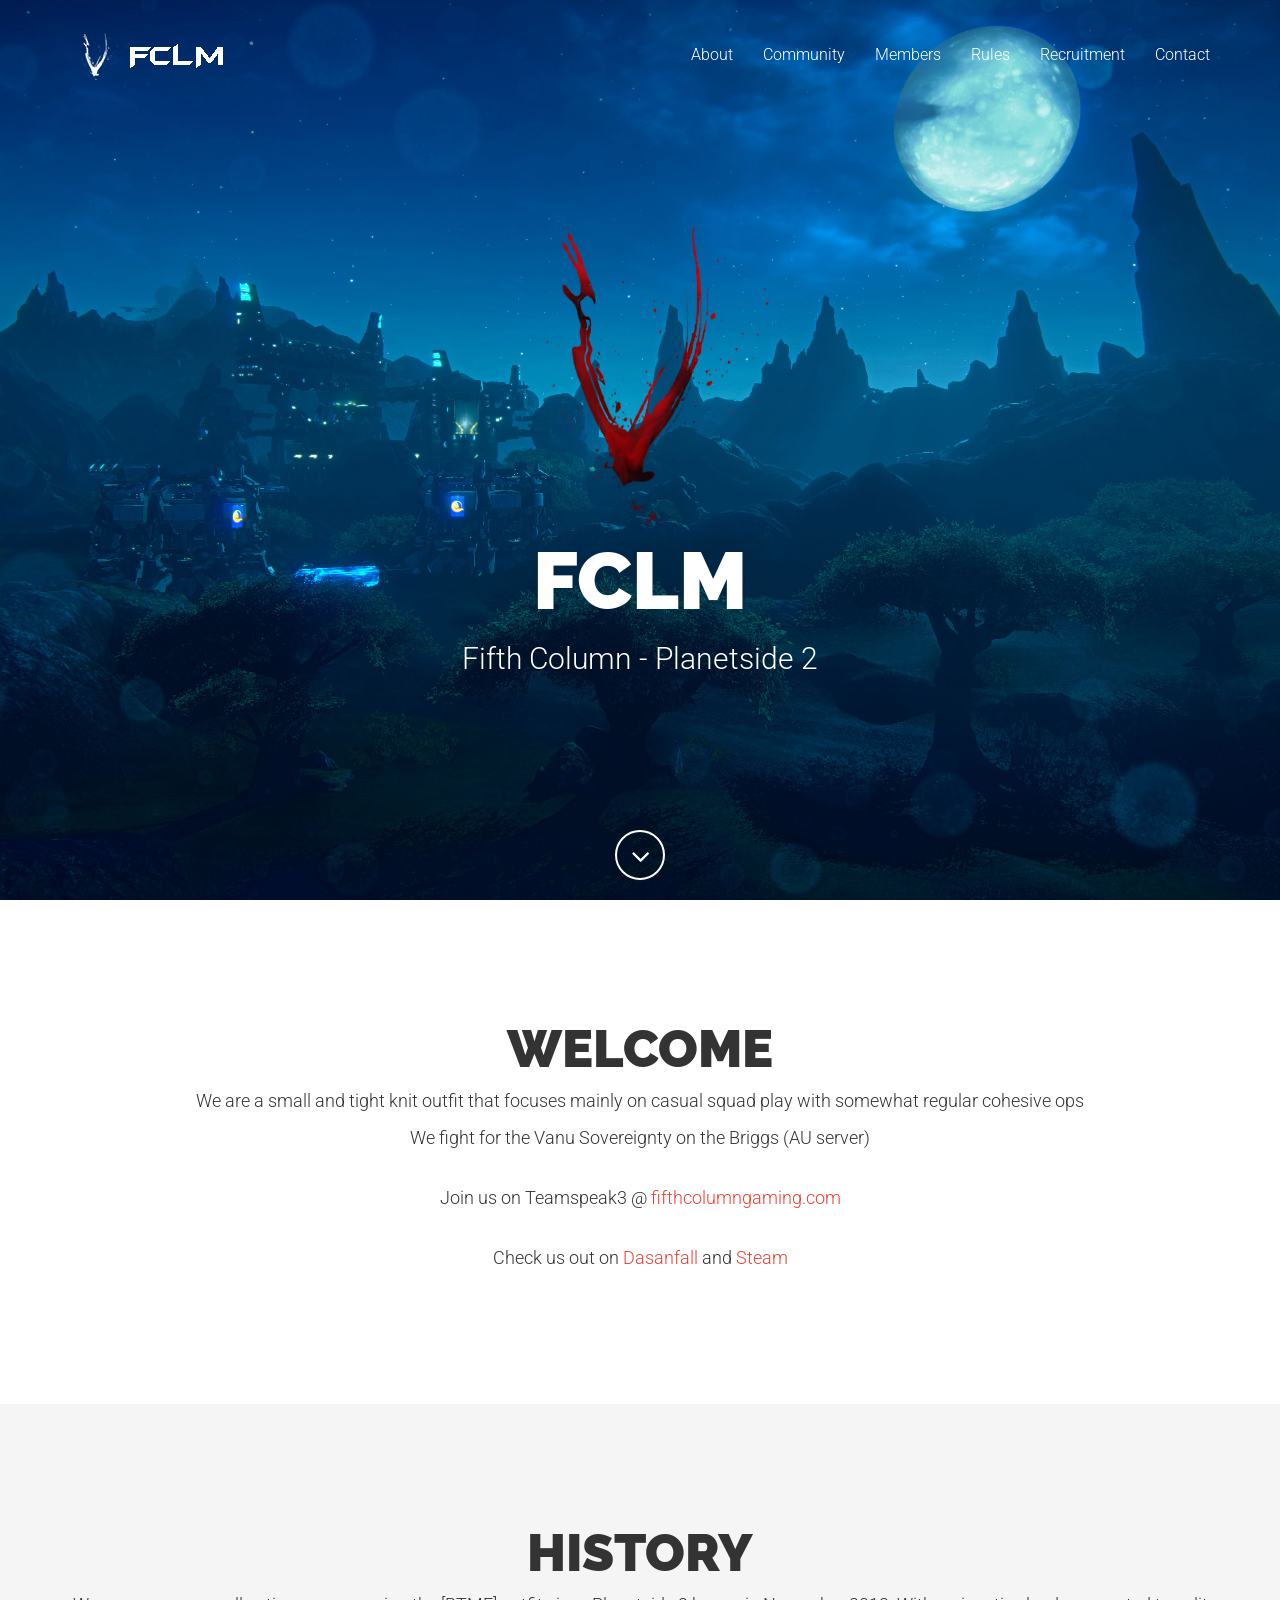
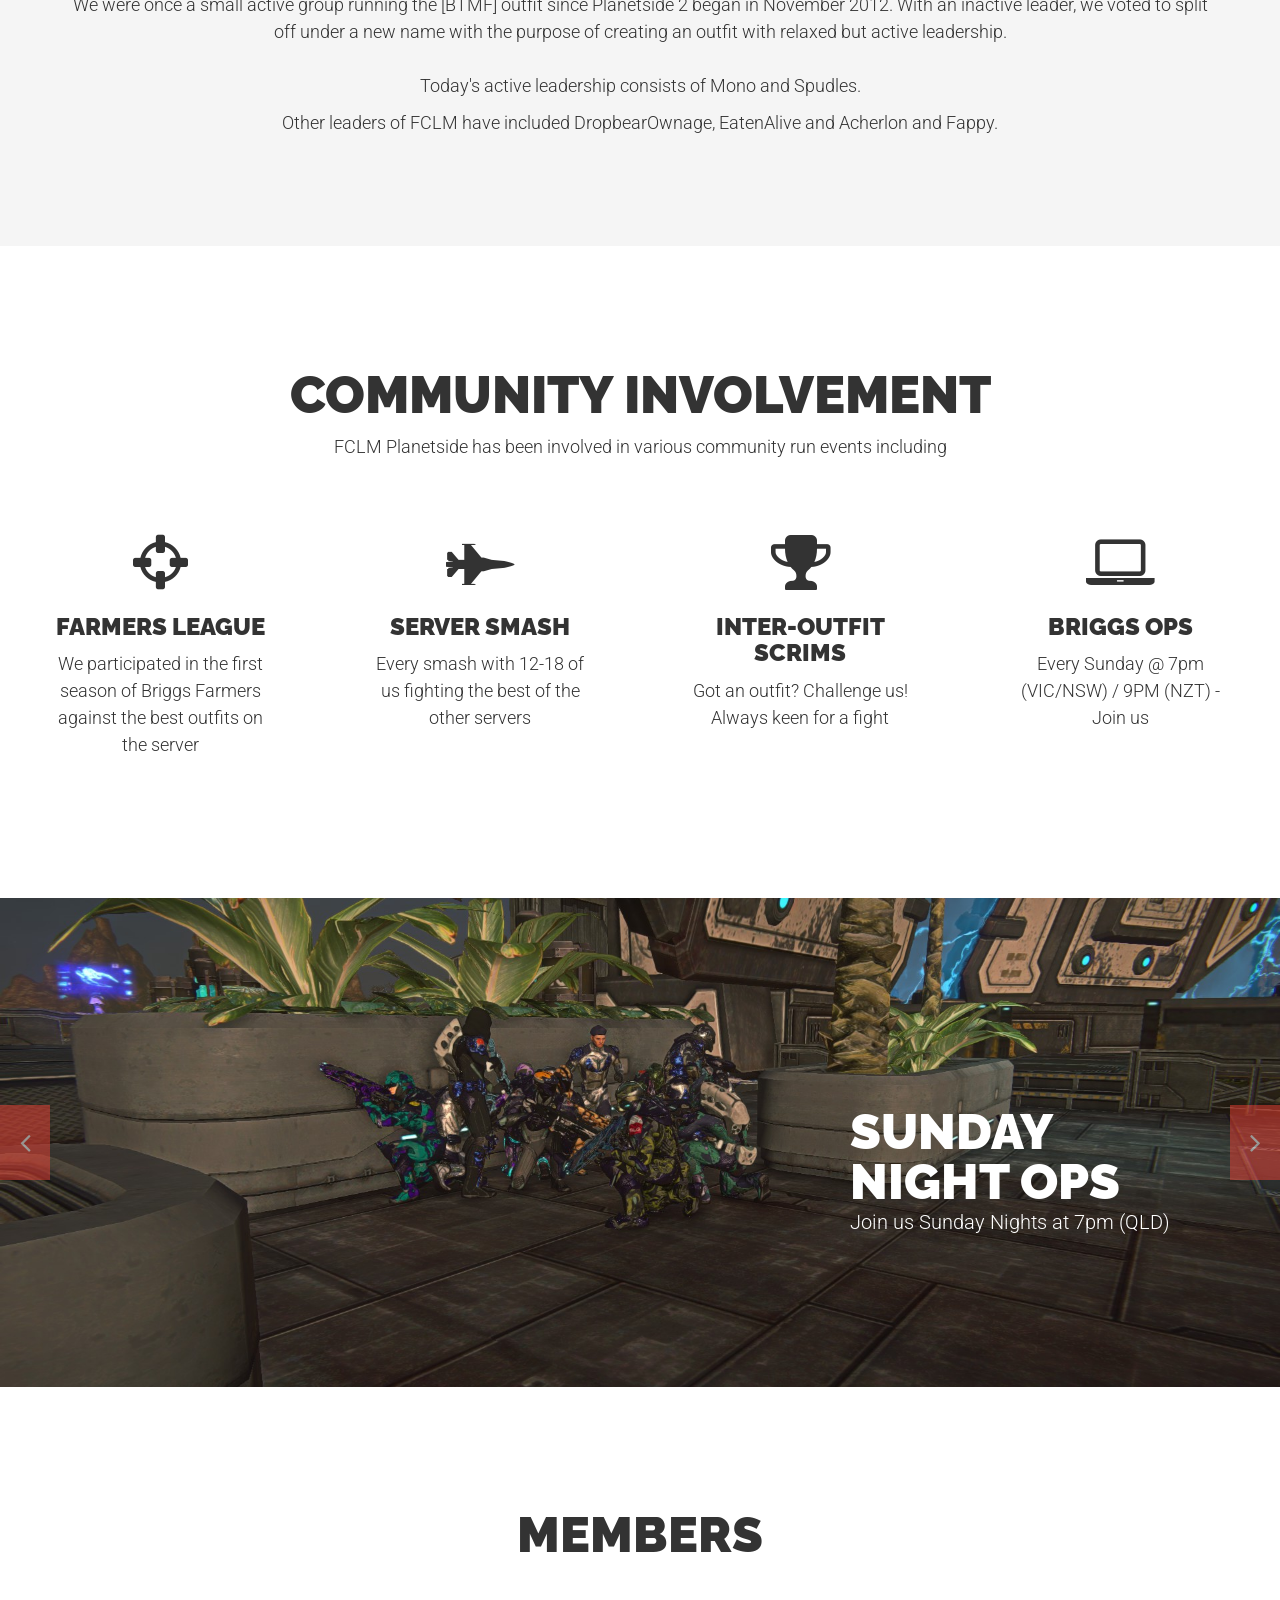
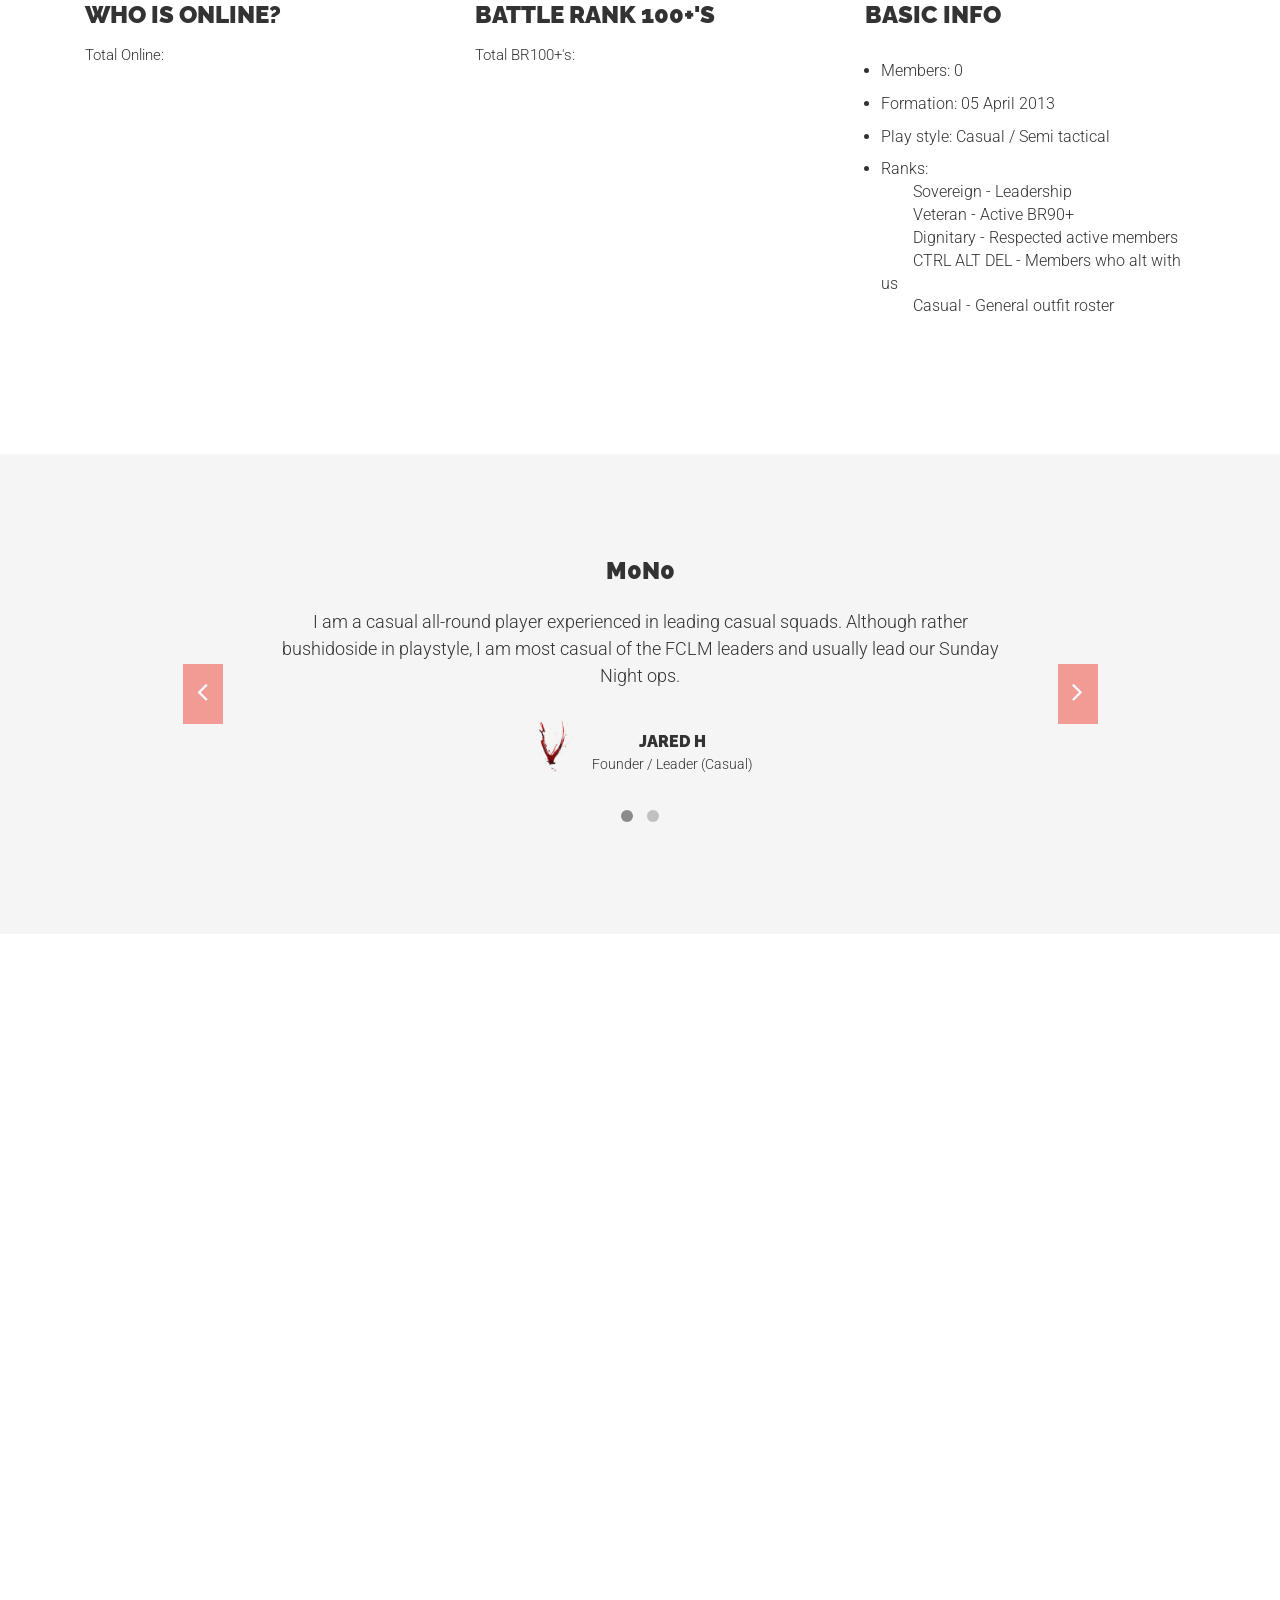
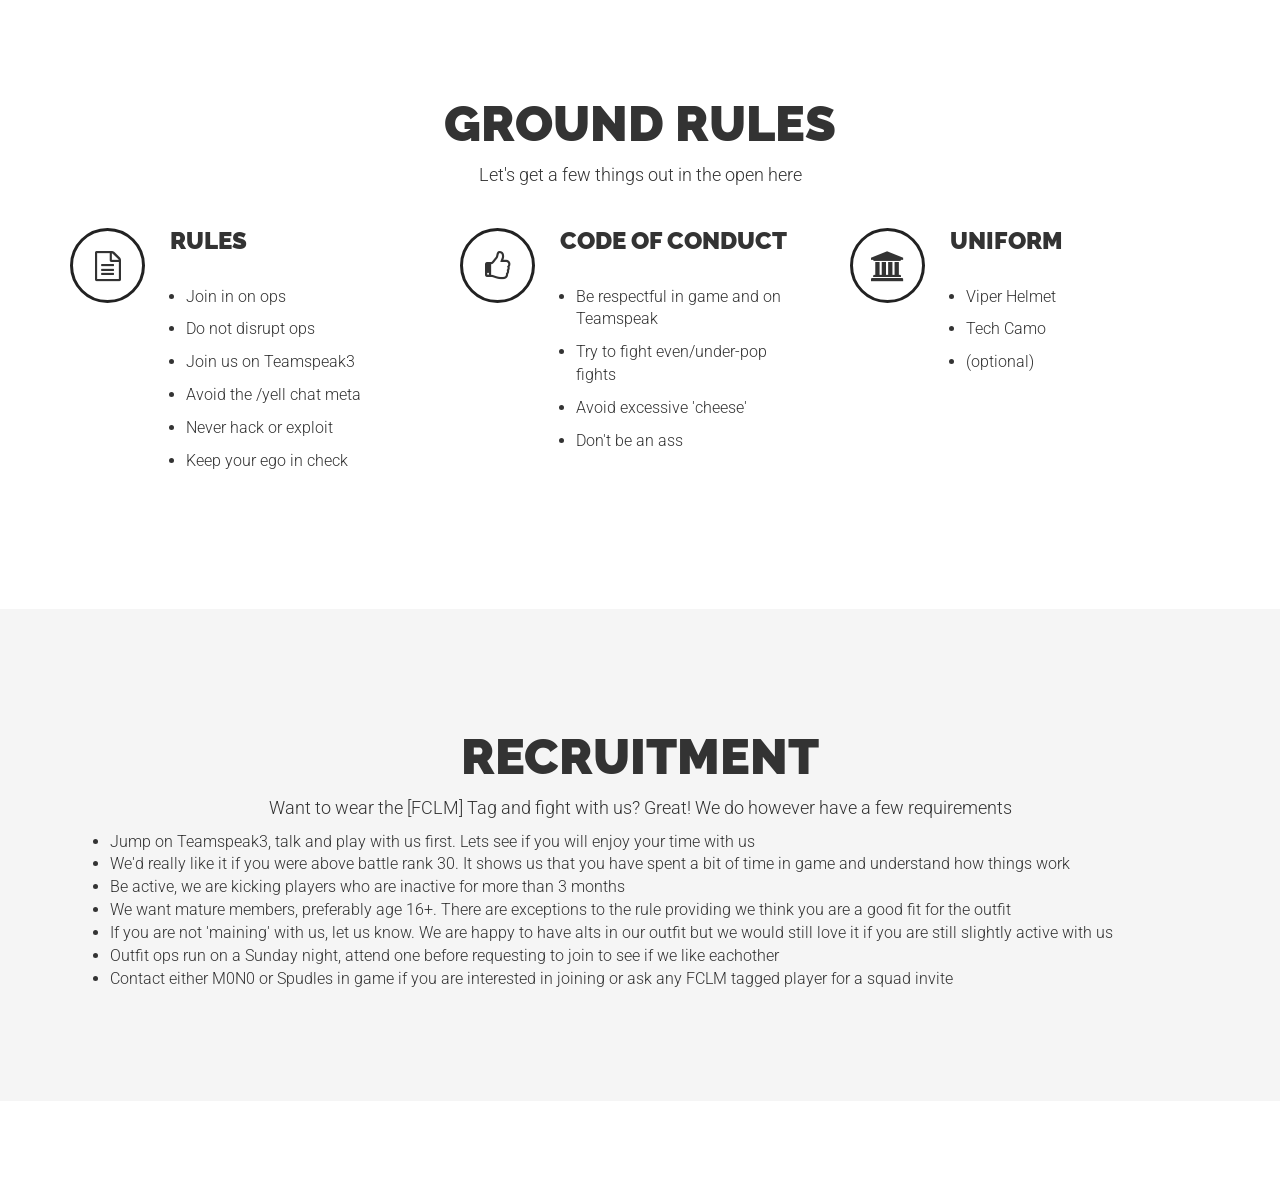
==== commit dc392c53: "Formatting changes (paragraph) and added ops timezones" ====
--- a/index.html
+++ b/index.html
@@ -152,7 +152,8 @@
                 <div class="col-lg-12 wow fadeIn">
                     <h1>History</h1>
                     <p>We were once a small active group running the [BTMF] outfit since Planetside 2 began in November 2012. With an inactive leader, we voted to split off under a new name with the purpose of creating an outfit with relaxed but active leadership.<br><br>
-                    Todays active leadership includes Mono and Spudles. Other leaders of FCLM have included DropbearOwnage, EatenAlive and Acherlon and Fappy.</p>
+                    Today's active leadership consists of Mono and Spudles.</p>
+                    <p> Other leaders of FCLM have included DropbearOwnage, EatenAlive and Acherlon and Fappy.</p>
                 </div>
             </div>
         </div>
@@ -193,7 +194,7 @@
                     <div class="about-content">
                         <i class="fa fa-laptop fa-4x"></i>
                         <h3>Briggs Ops</h3>
-                        <p style="text-align: center">Every Sunday @ 7pm (QLD) - Join us</p>
+                        <p style="text-align: center">Every Sunday @ 7pm (VIC/NSW) / 9PM (NZT) - Join us</p>
                     </div>
                 </div>
             </div>
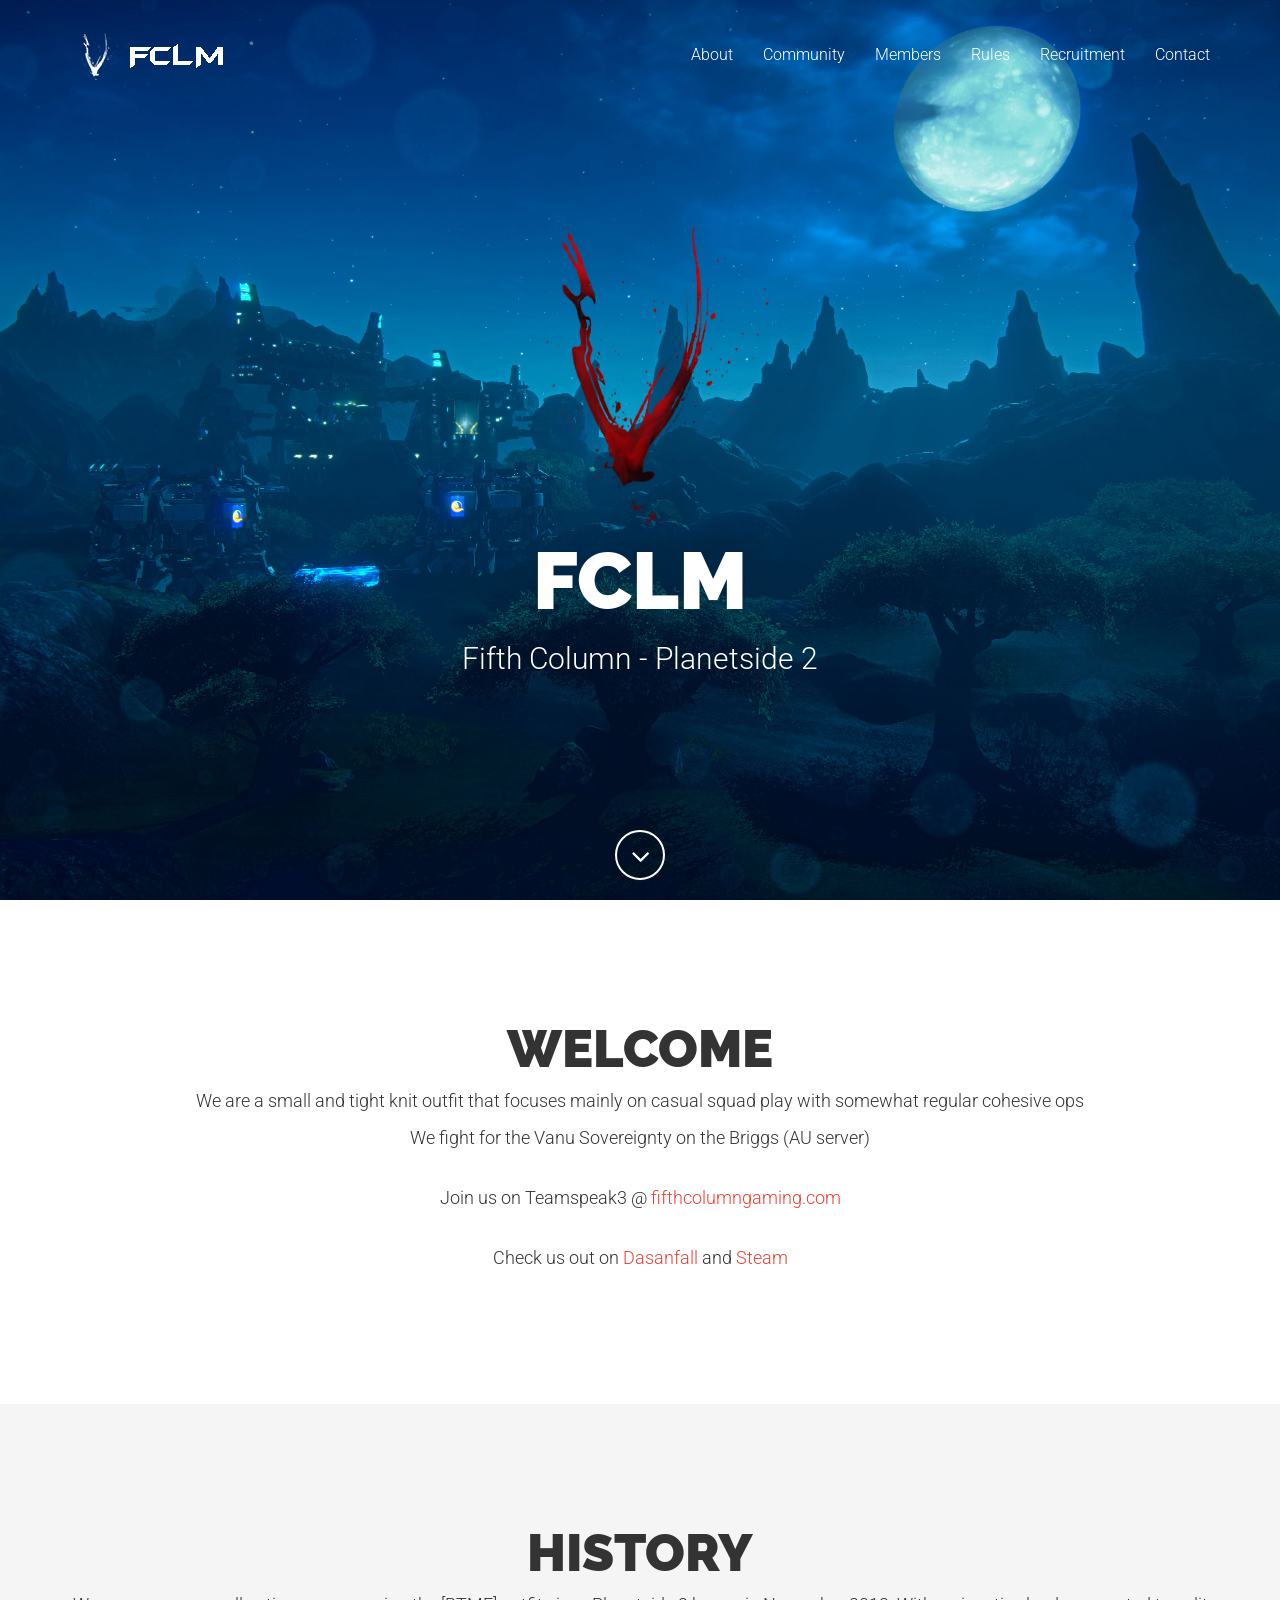
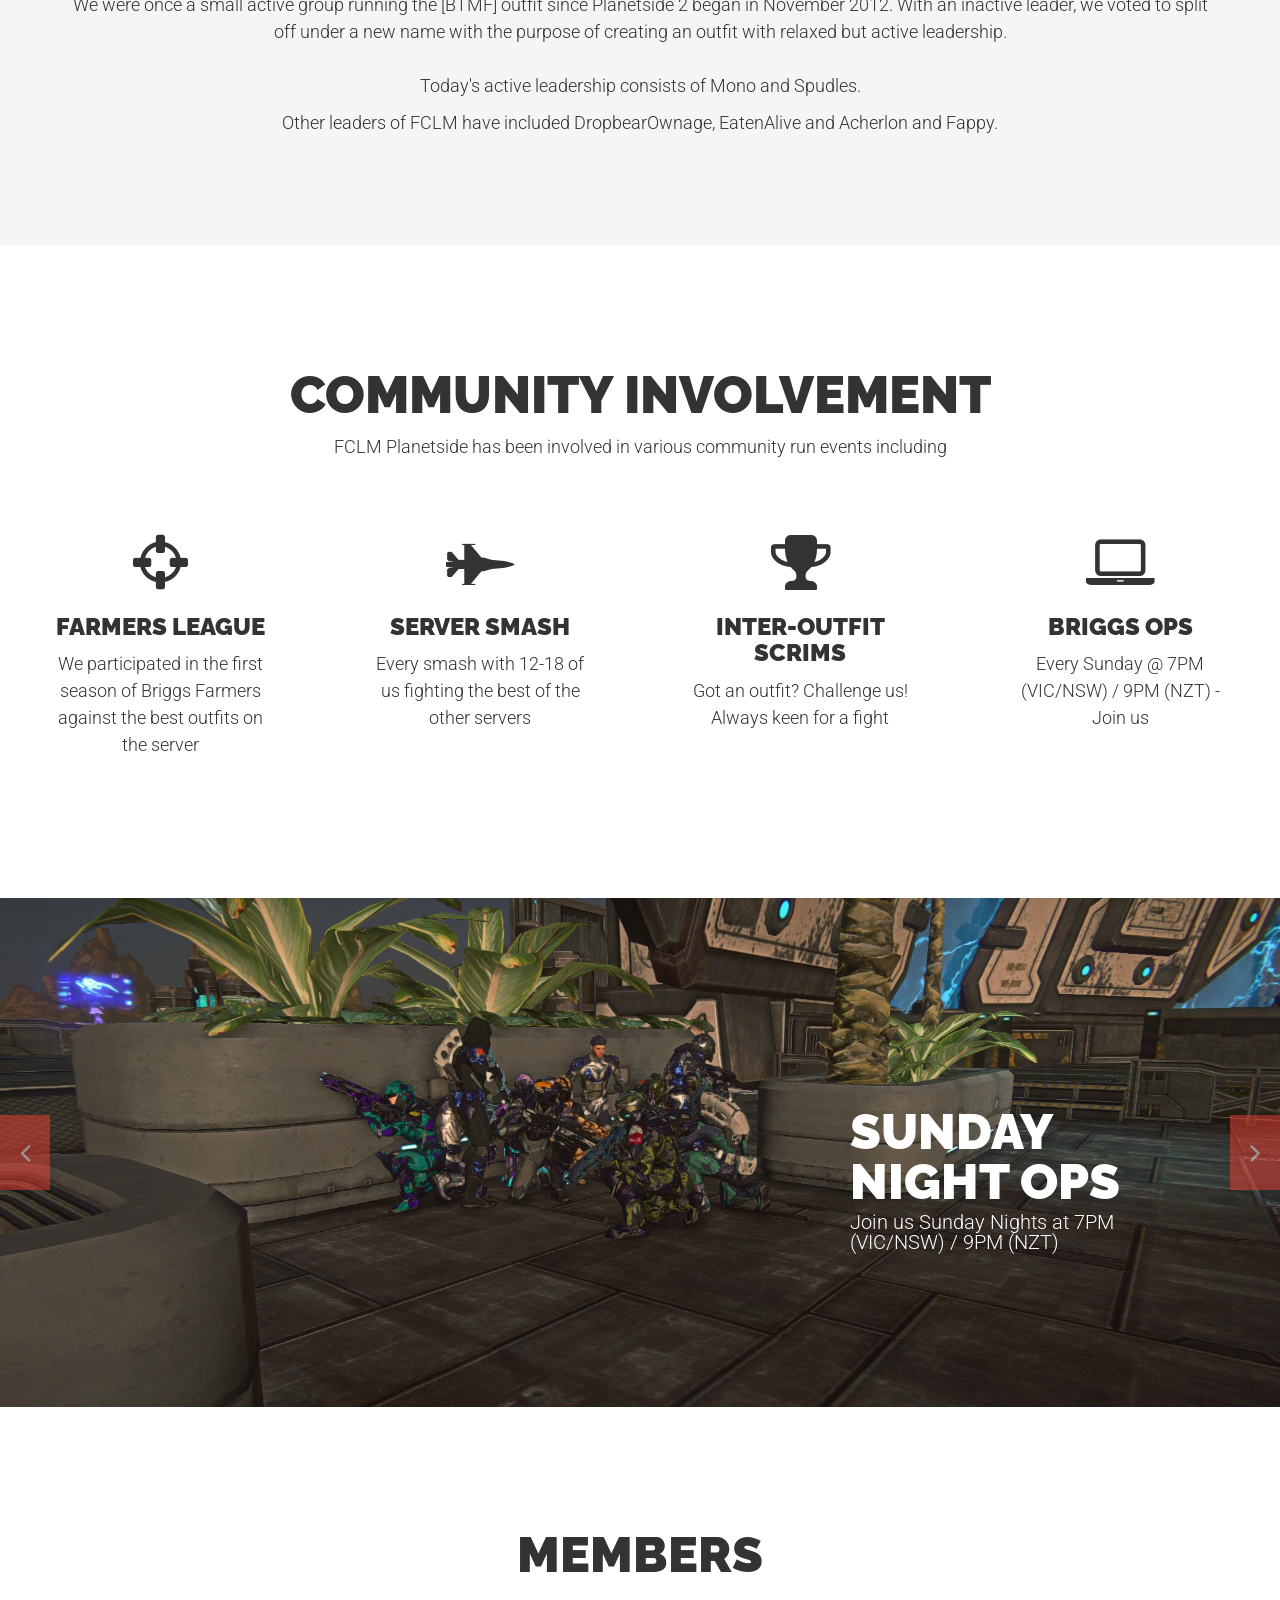
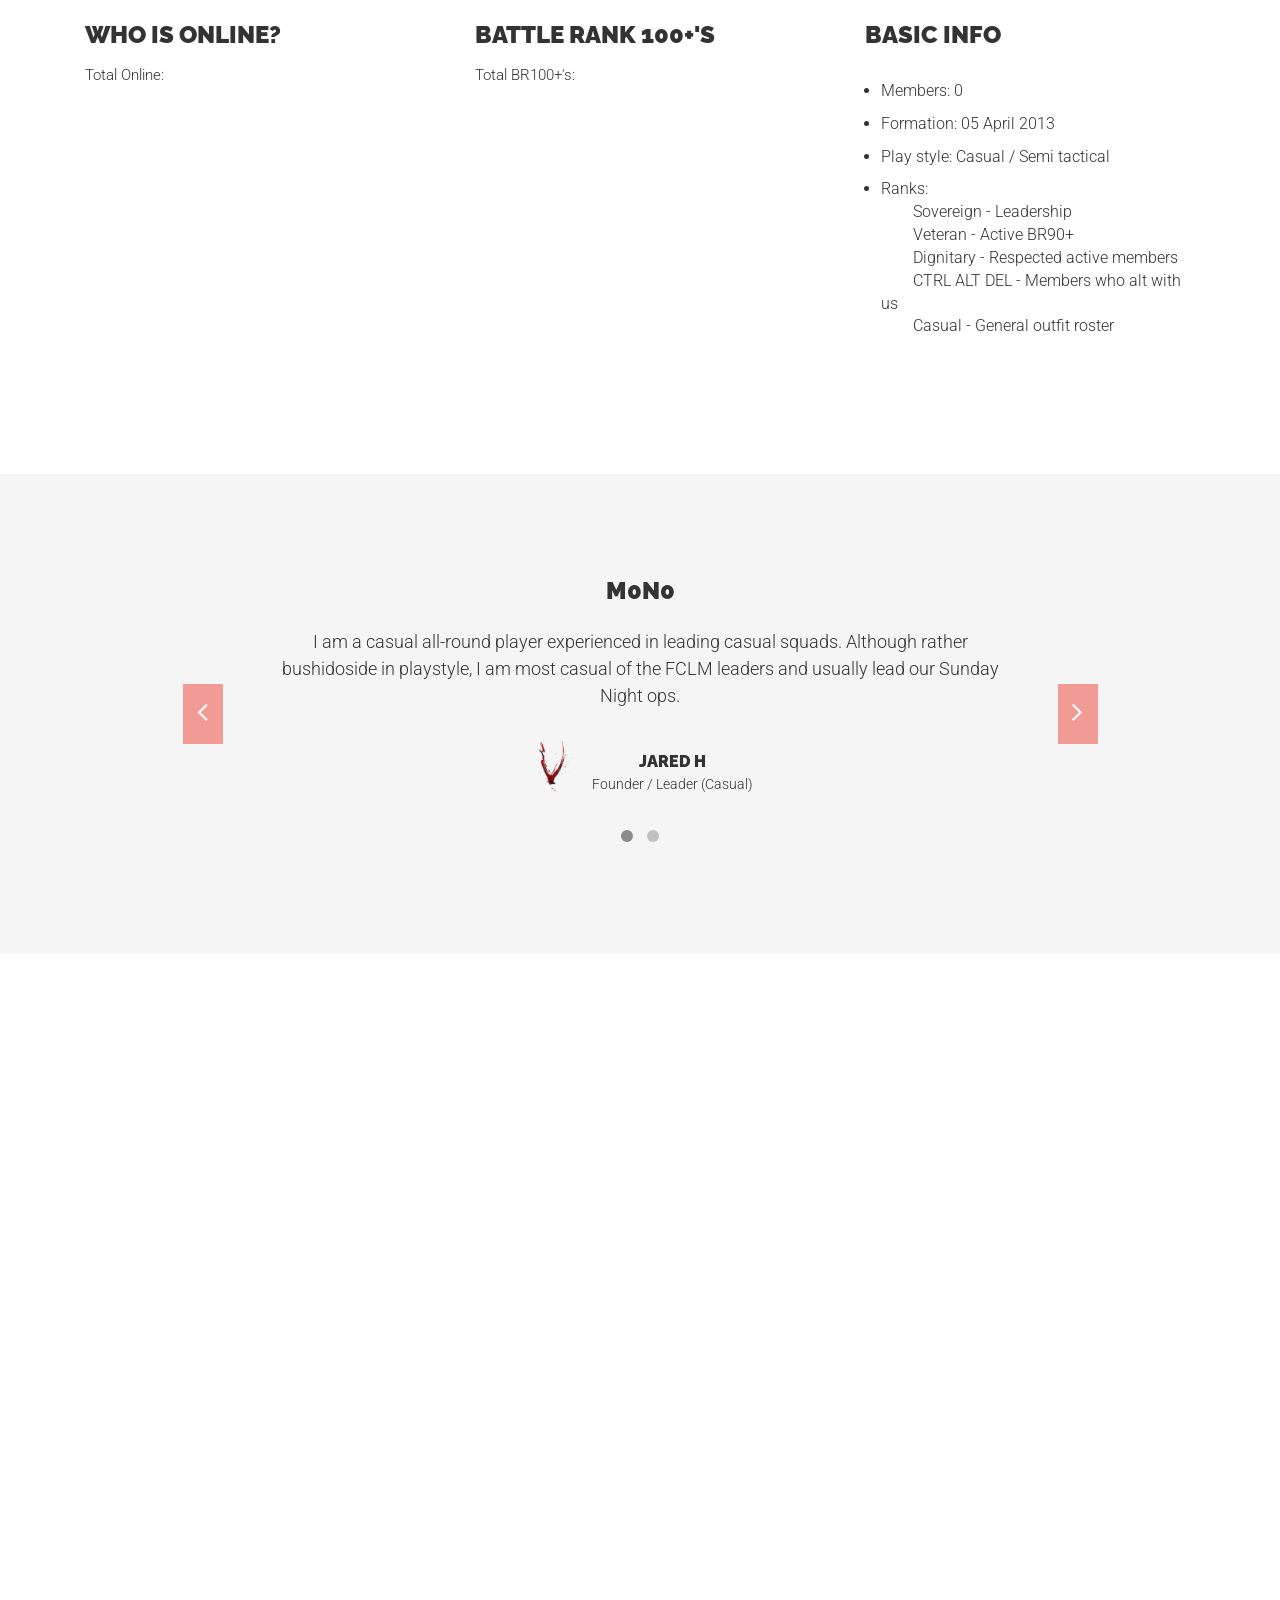
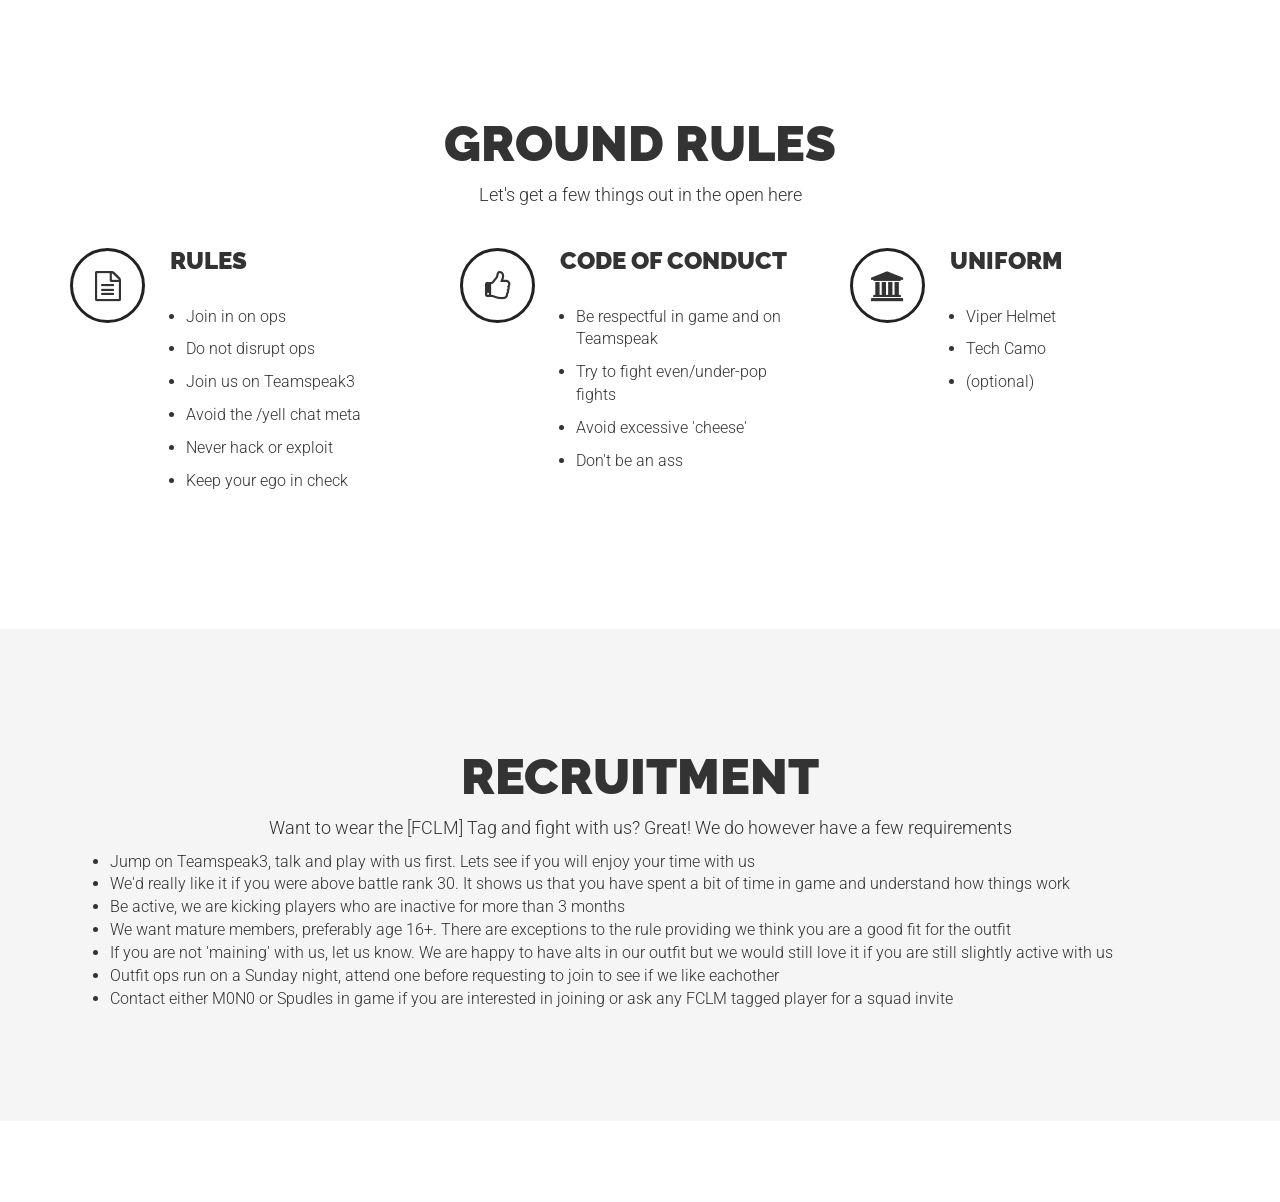
==== commit c64bfaaf: "Fixed time inconsistancies and updated slider image overlay" ====
--- a/index.html
+++ b/index.html
@@ -194,7 +194,7 @@
                     <div class="about-content">
                         <i class="fa fa-laptop fa-4x"></i>
                         <h3>Briggs Ops</h3>
-                        <p style="text-align: center">Every Sunday @ 7pm (VIC/NSW) / 9PM (NZT) - Join us</p>
+                        <p style="text-align: center">Every Sunday @ 7PM (VIC/NSW) / 9PM (NZT) - Join us</p>
                     </div>
                 </div>
             </div>
@@ -210,7 +210,7 @@
                         <div class="project-details">
                             <!--<img src="assets/img/client-logos/logo-2.png" class="img-responsive client-logo" alt="">-->
                             <span class="project-name">Sunday Night Ops</span>
-                            <span class="project-description">Join us Sunday Nights at 7pm (QLD)</span>
+                            <span class="project-description">Join us Sunday Nights at 7PM (VIC/NSW) / 9PM (NZT)</span>
                             <!--<a href="#portfolioModal4" data-toggle="modal" class="btn btn-outline-light">View Details <i class="fa fa-long-arrow-right fa-fw"></i></a>-->
                         </div>
                     </div>
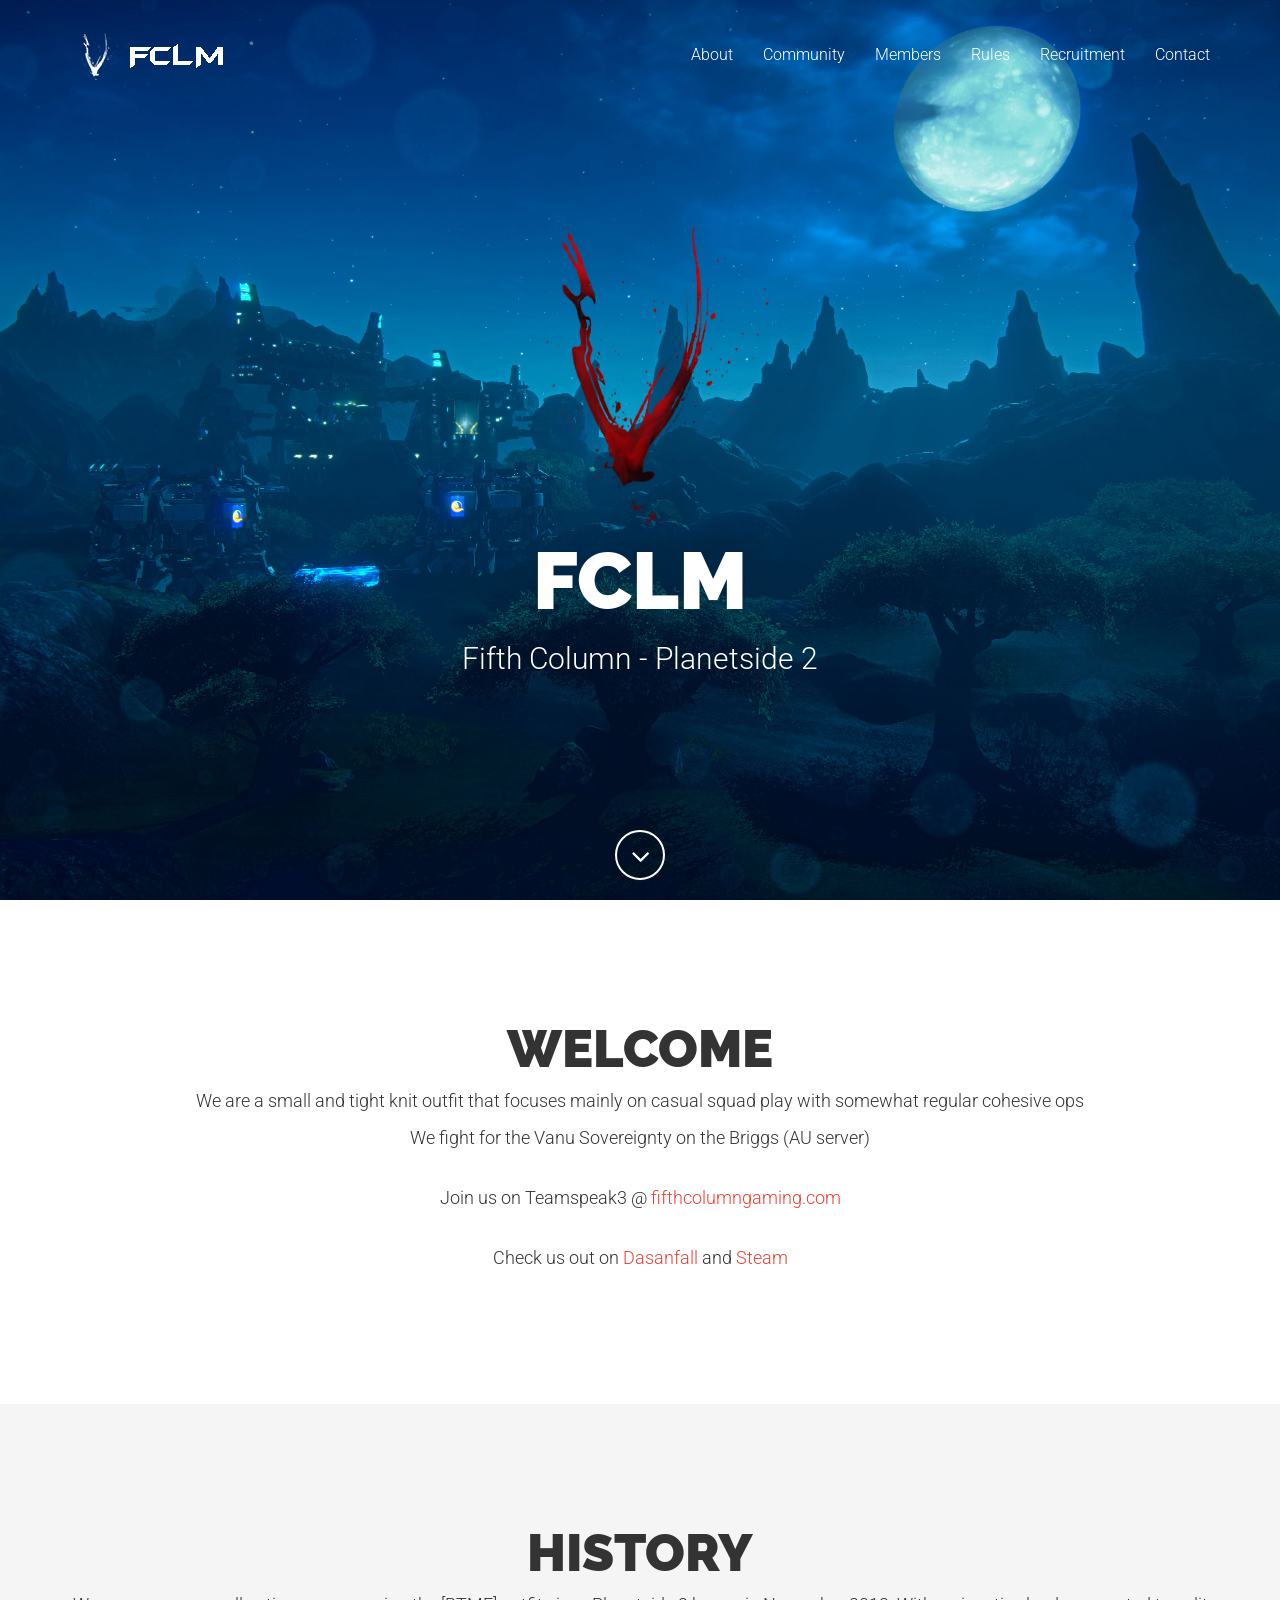
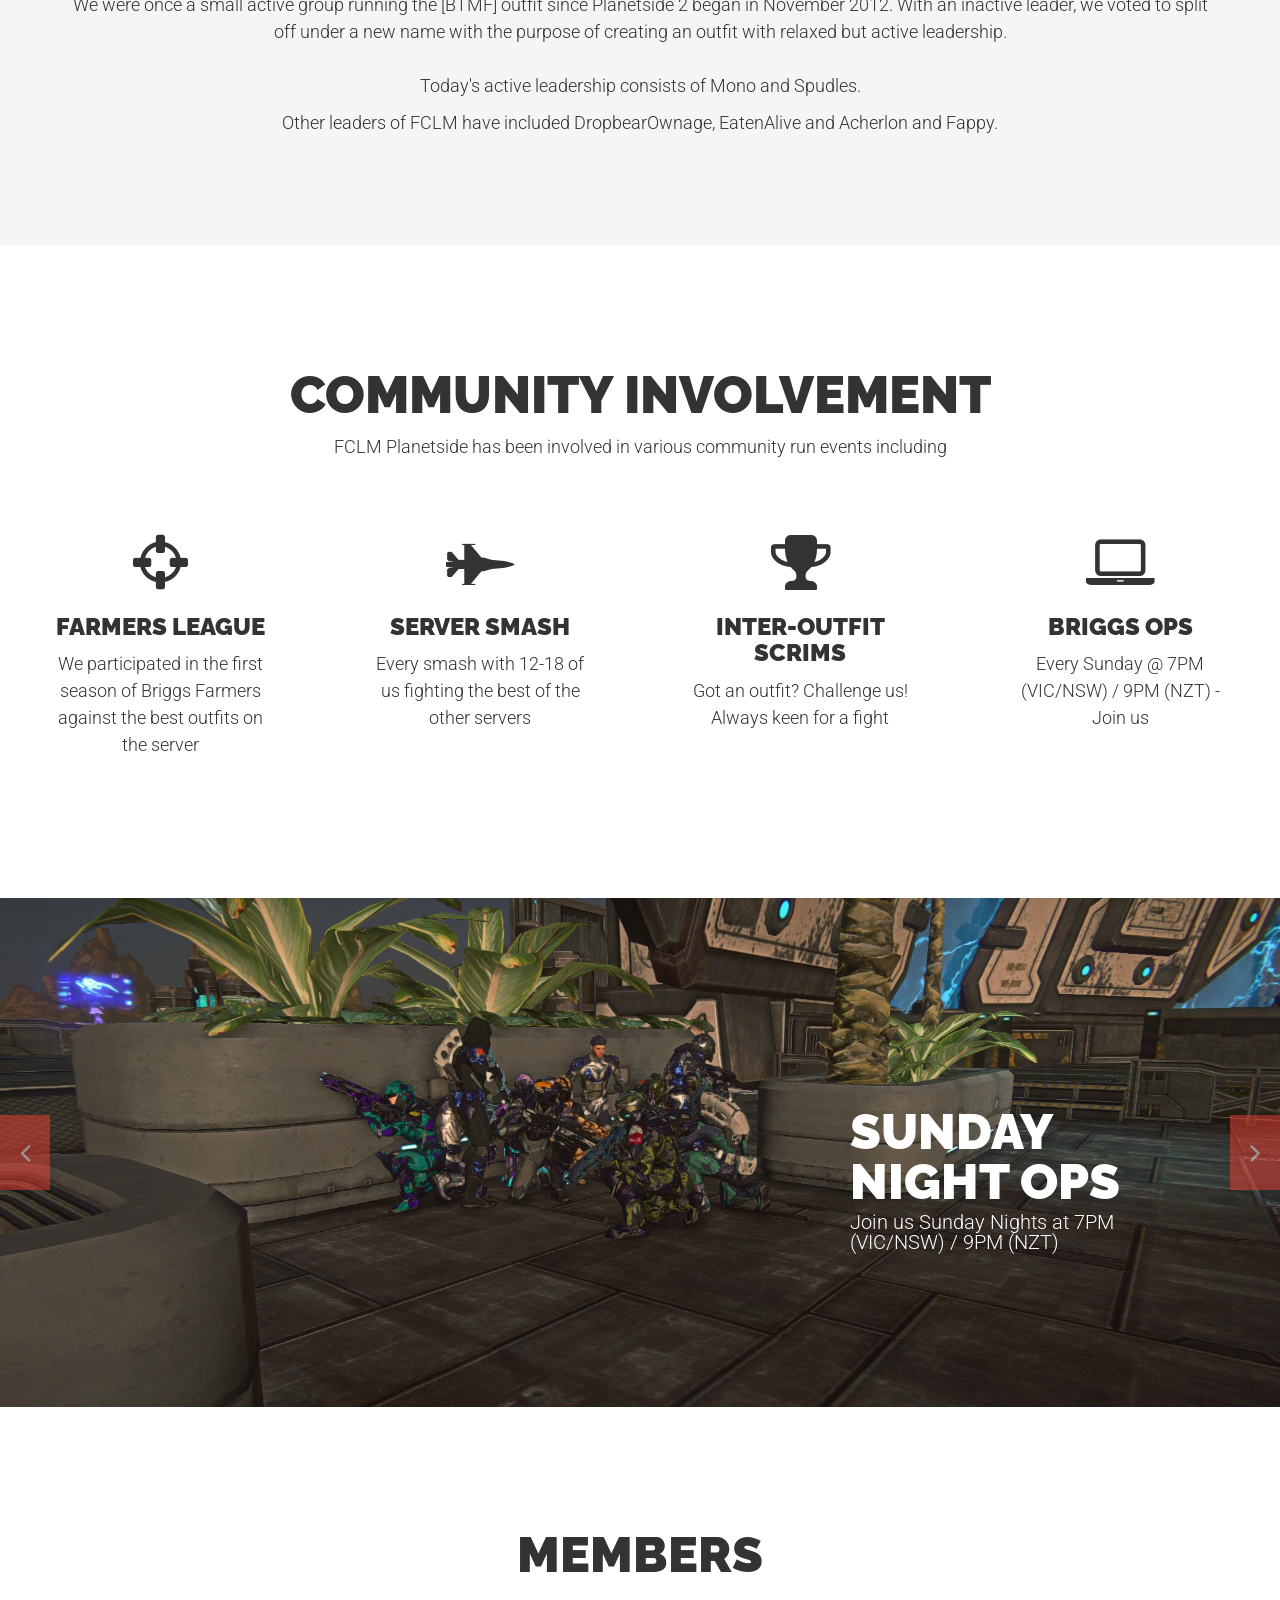
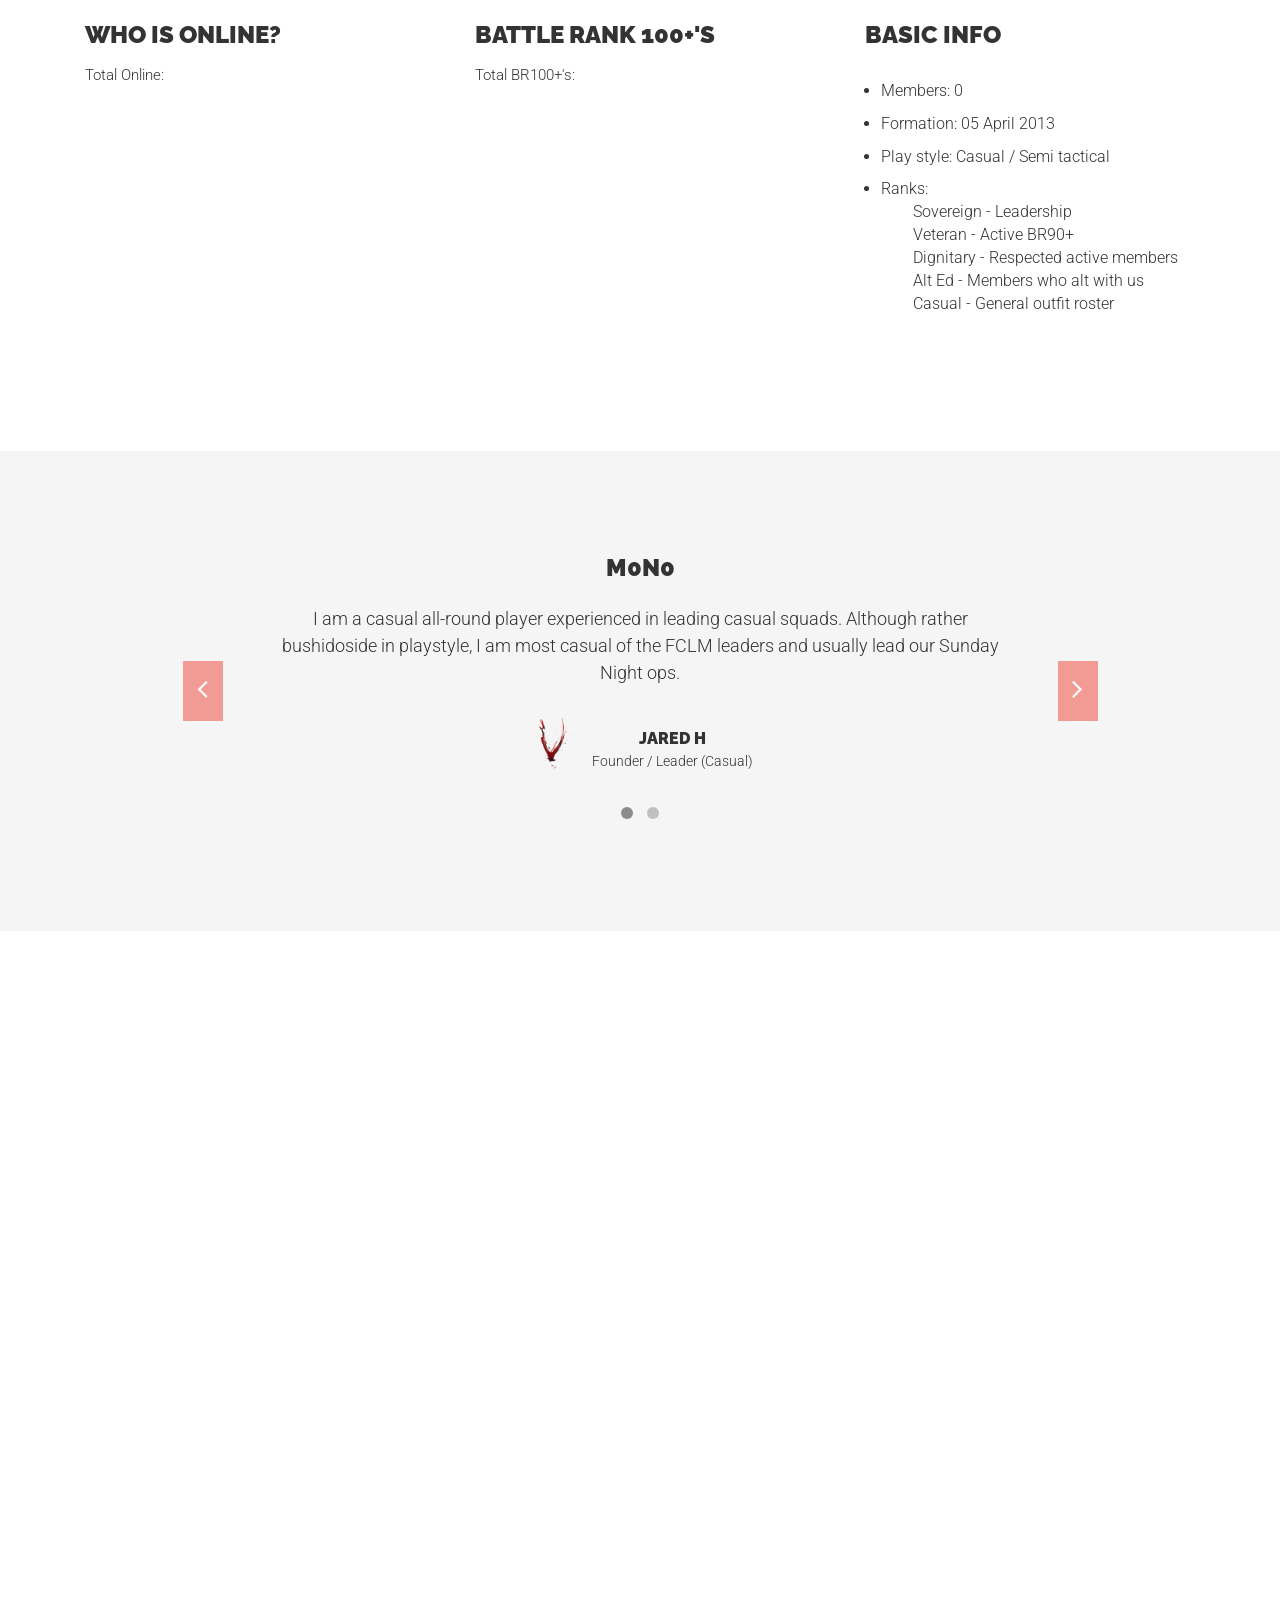
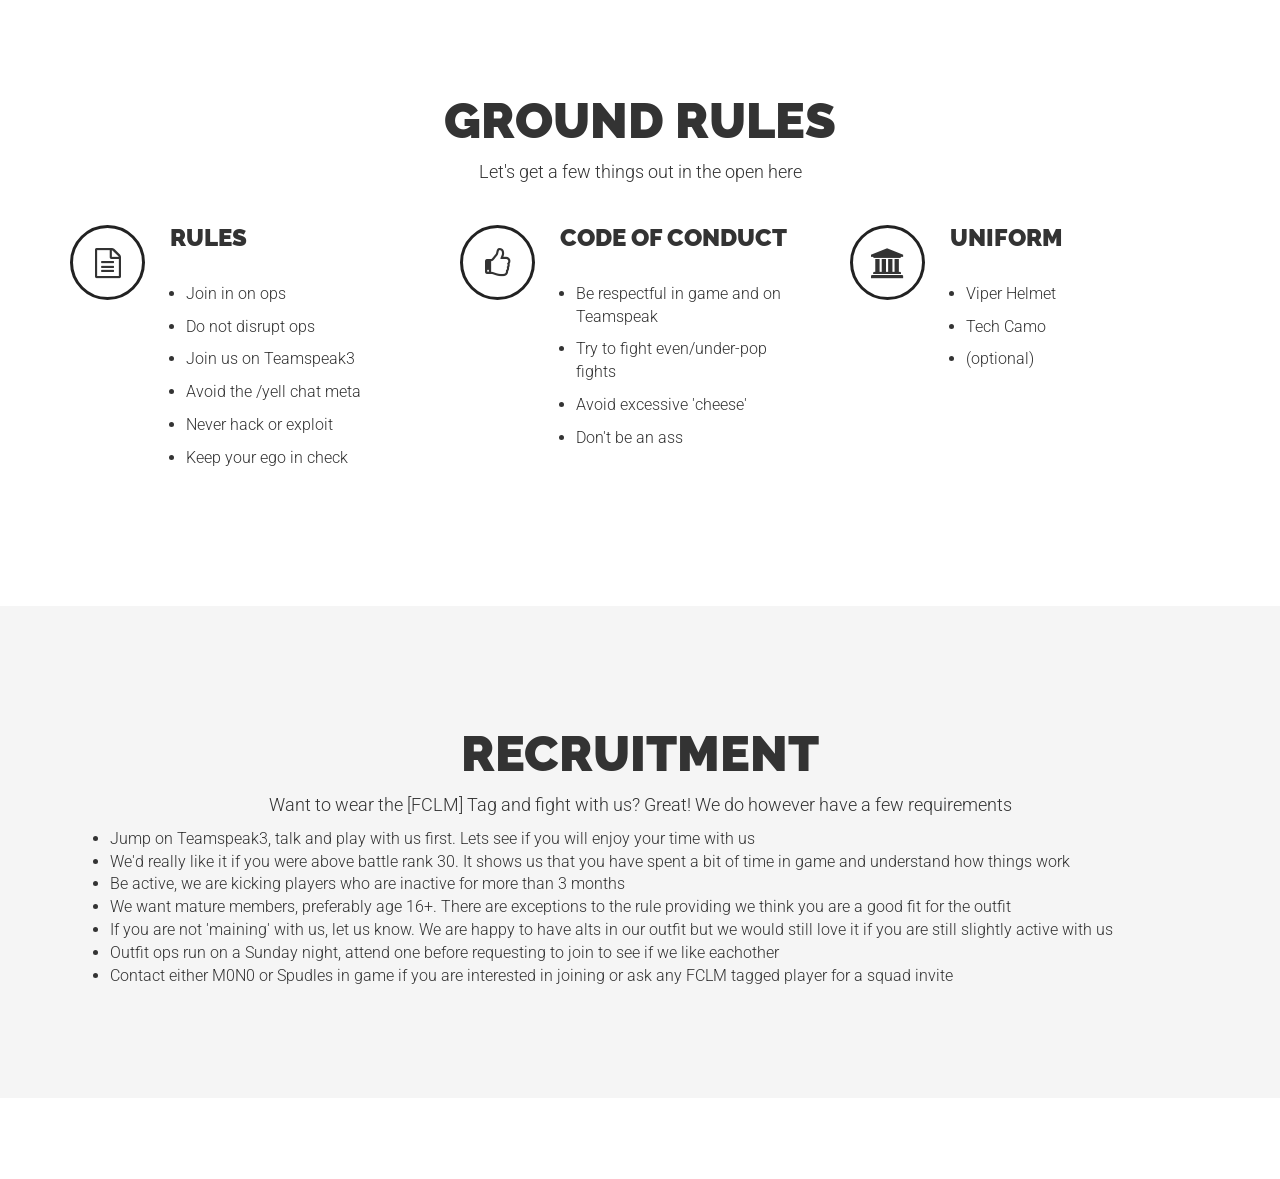
==== commit 64620045: "Changed outft rank to fix new line issue. Closes #17" ====
--- a/index.html
+++ b/index.html
@@ -295,7 +295,7 @@
                                     <span style="margin-left:2em">Sovereign - Leadership</span><br>
                                     <span style="margin-left:2em">Veteran - Active BR90+</span><br>
                                     <span style="margin-left:2em">Dignitary - Respected active members</span><br>
-                                    <span style="margin-left:2em">CTRL ALT DEL - Members who alt with us</span><br>
+                                    <span style="margin-left:2em">Alt Ed - Members who alt with us</span><br>
                                     <span style="margin-left:2em">Casual - General outfit roster</span></li>
                             </ul>
                         </div>
@@ -549,7 +549,7 @@
     <script>
         $.ajax({
             dataType: "jsonp",
-            url: 'http://census.psarchives.com/outfit?id=37512545478648131'
+            url: 'https://psarchives.mononz.net/outfit?id=37512545478648131'
         }).done(function (data) {
             $('#number_online').html(data.query.online);
             var hundies = [];
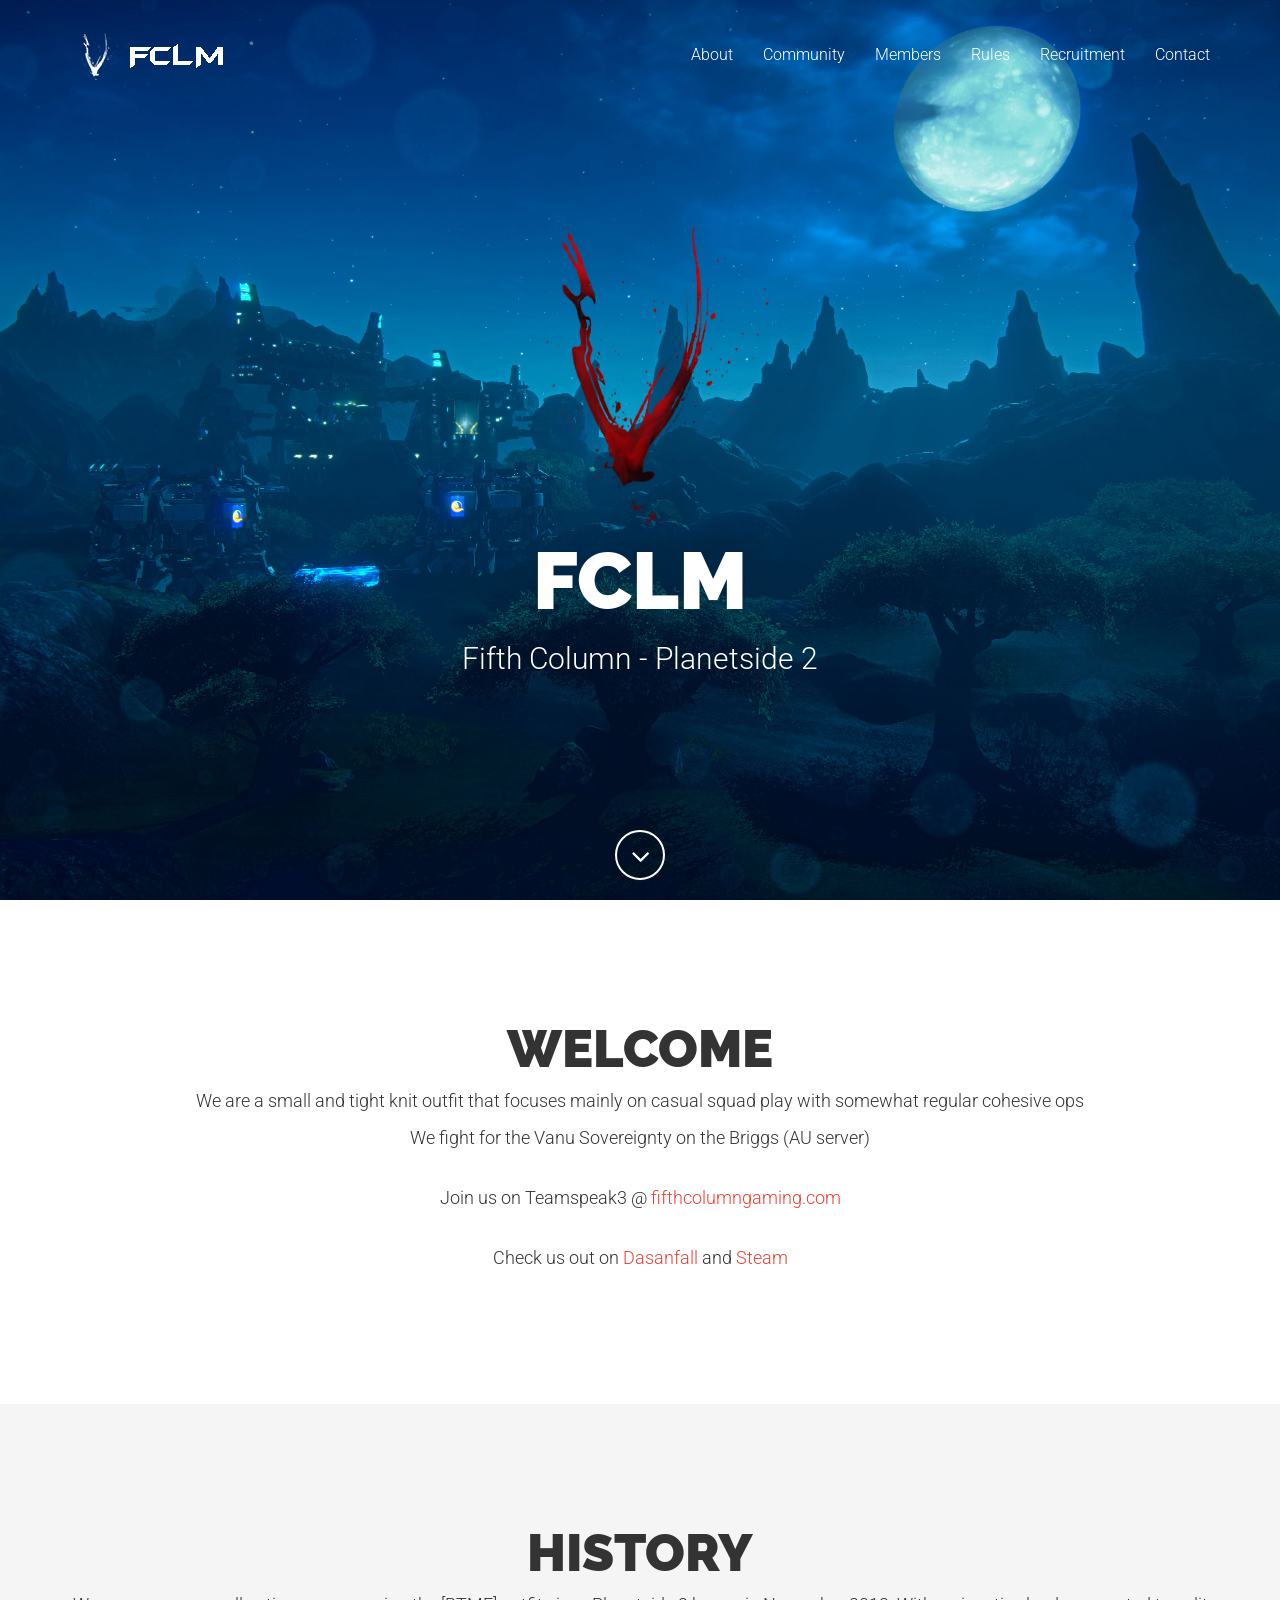
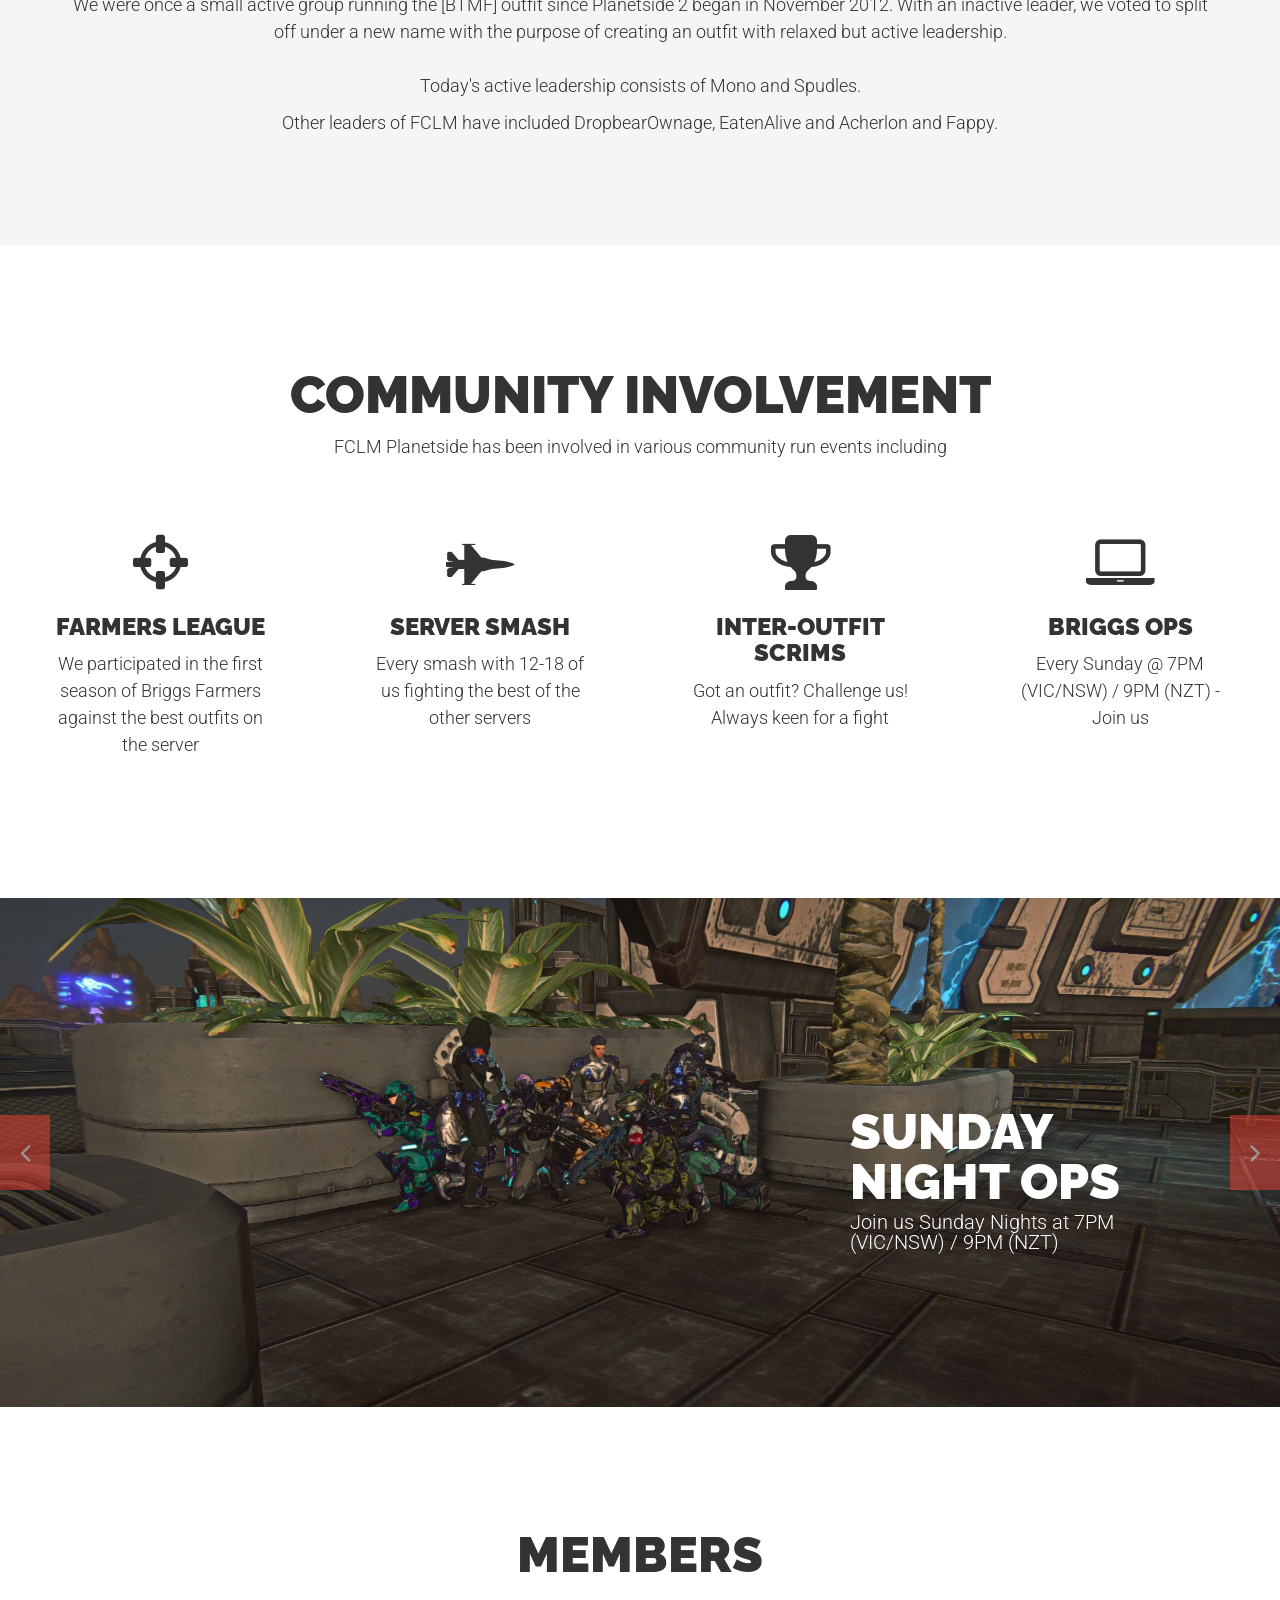
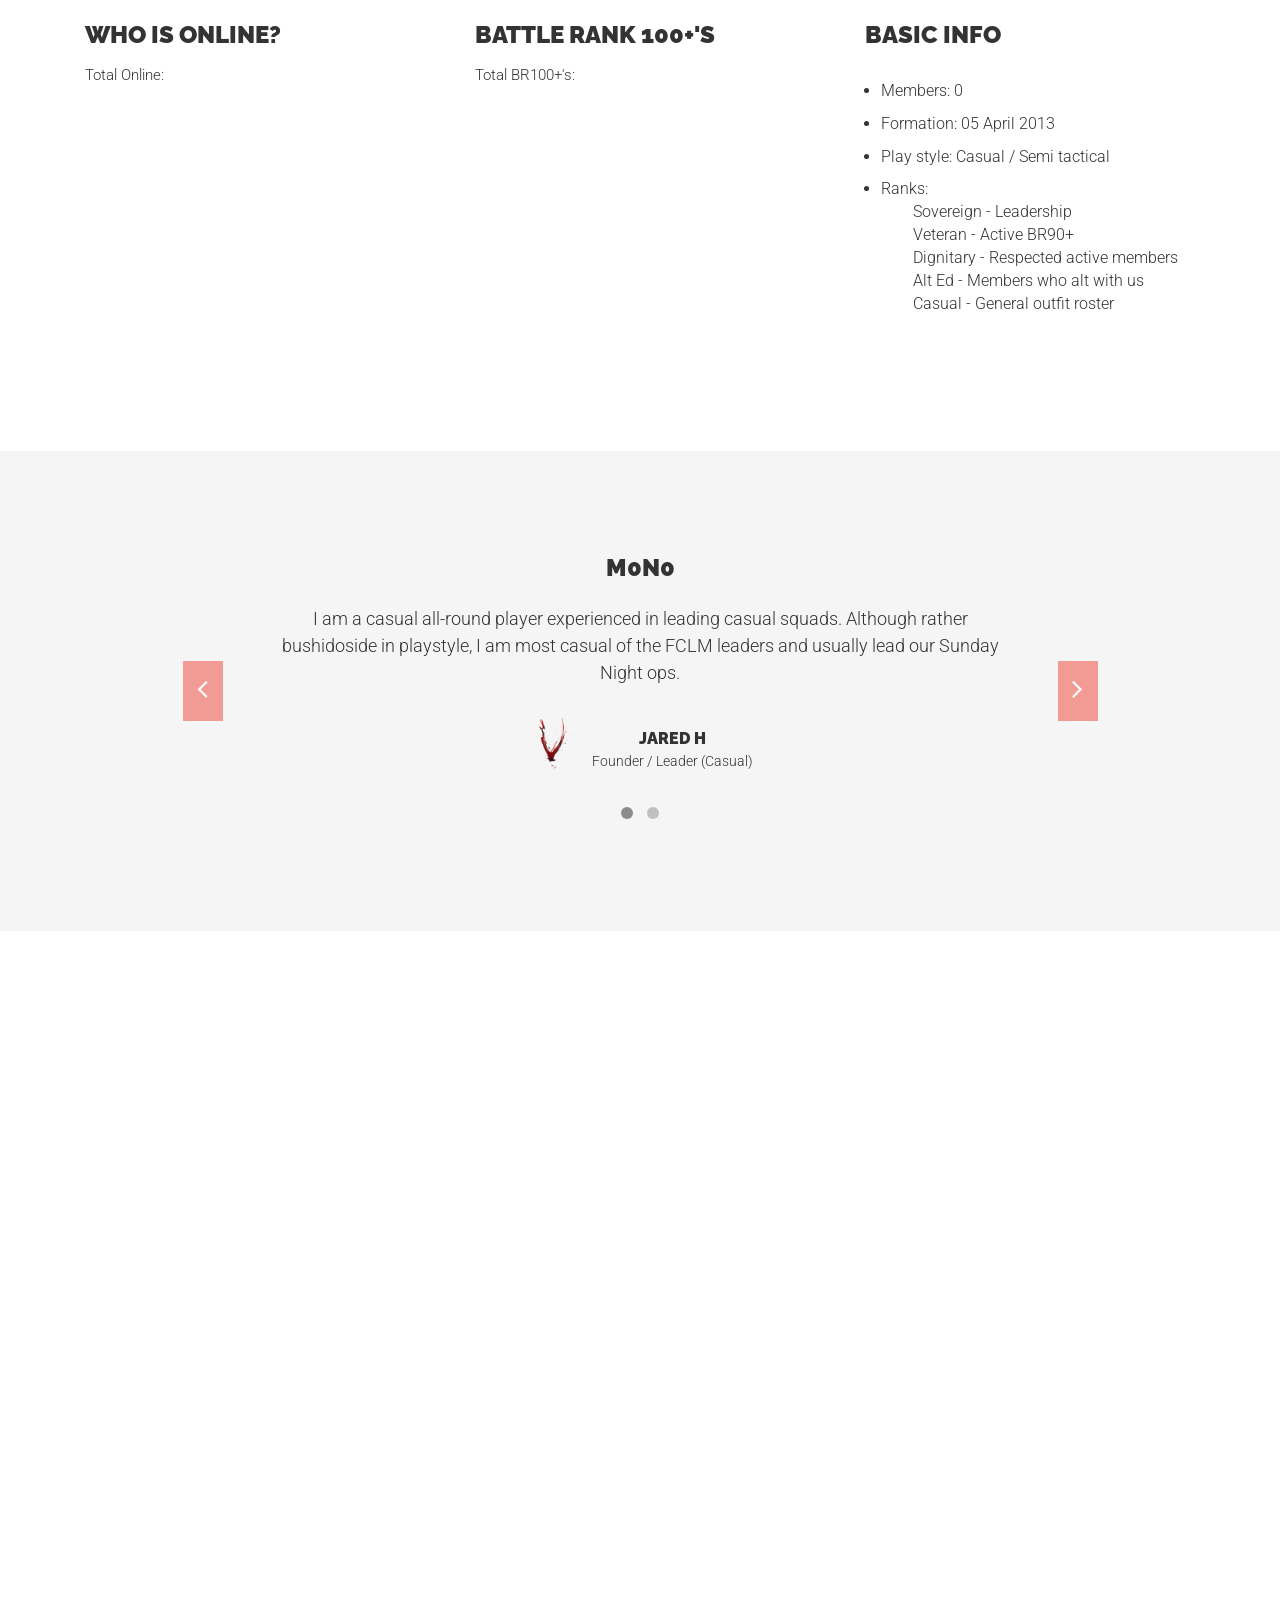
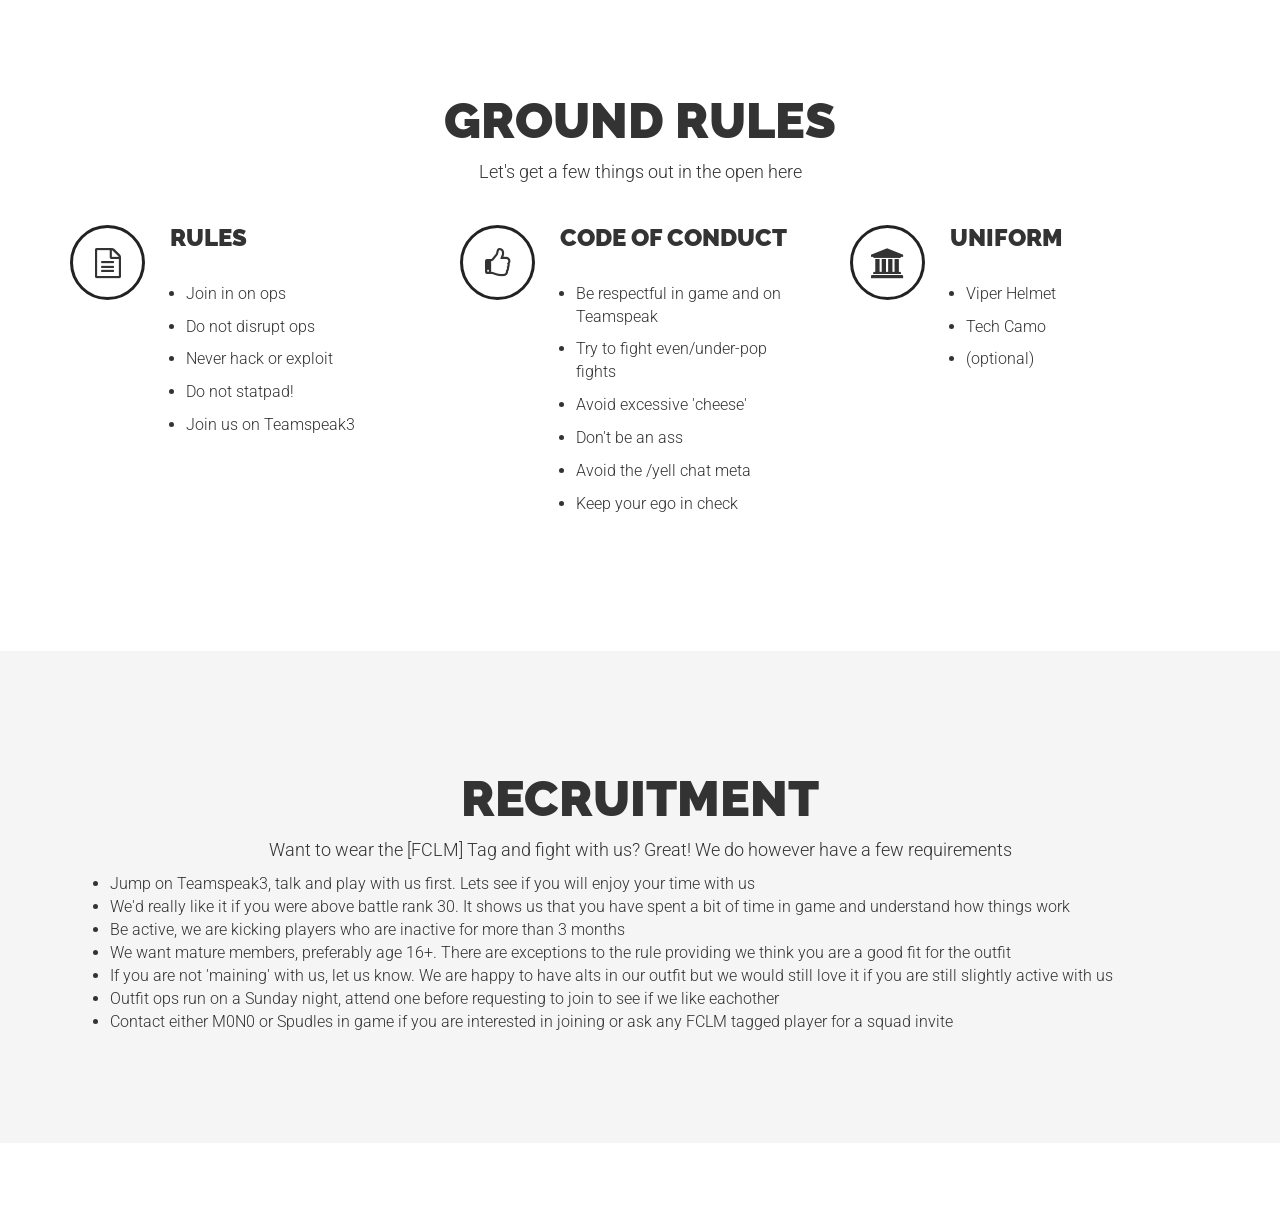
==== commit 0cc2879f: "Updated rules, Closes #18" ====
--- a/index.html
+++ b/index.html
@@ -417,10 +417,9 @@
                             <ul>
                                 <li>Join in on ops</li>
                                 <li>Do not disrupt ops</li>
+                                <li>Never hack or exploit</li>
+                                <li>Do not statpad!</li>
                                 <li>Join us on Teamspeak3</li>
-                                <li>Avoid the /yell chat meta</li>
-                                <li>Never hack or exploit</li>
-                                <li>Keep your ego in check</li>
                             </ul>
                         </div>
                     </div>
@@ -437,6 +436,8 @@
                                 <li>Try to fight even/under-pop fights</li>
                                 <li>Avoid excessive 'cheese'</li>
                                 <li>Don't be an ass</li>
+                                <li>Avoid the /yell chat meta</li>
+                                <li>Keep your ego in check</li>
                             </ul>
                         </div>
                     </div>
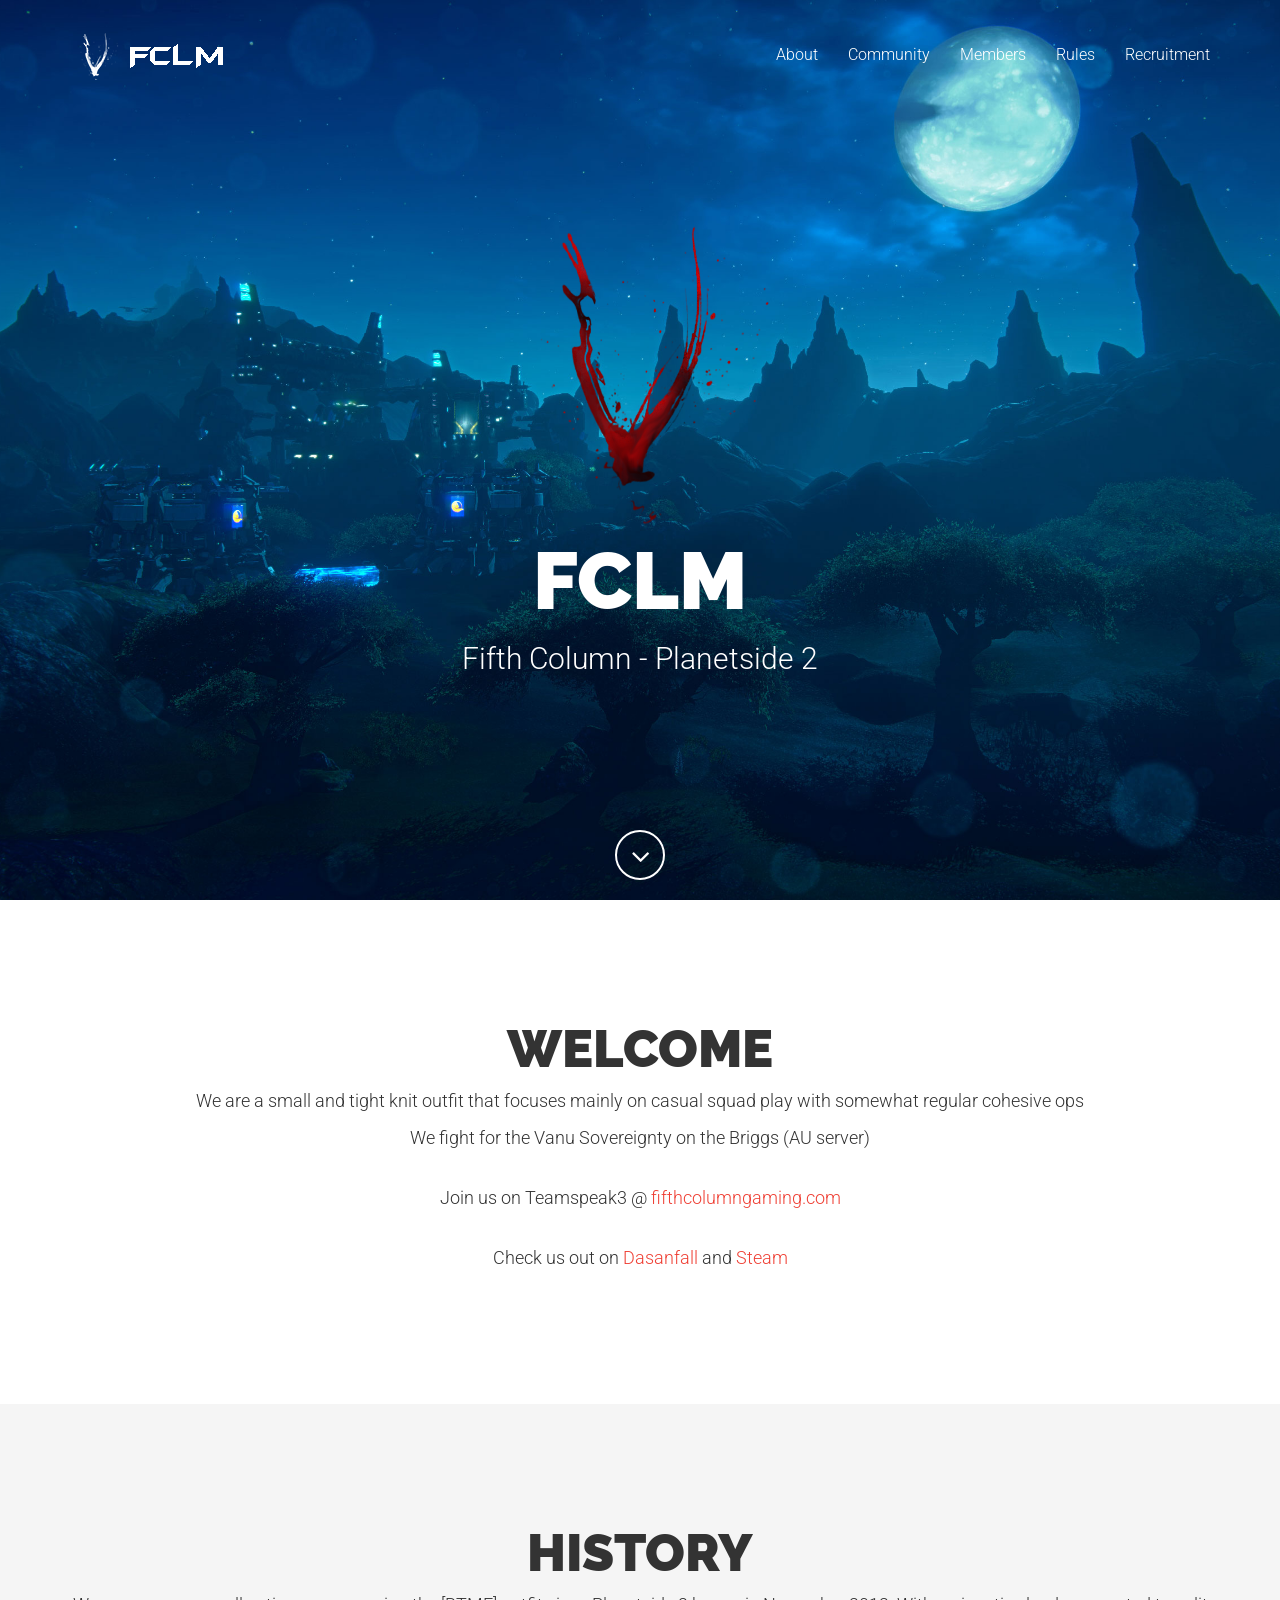
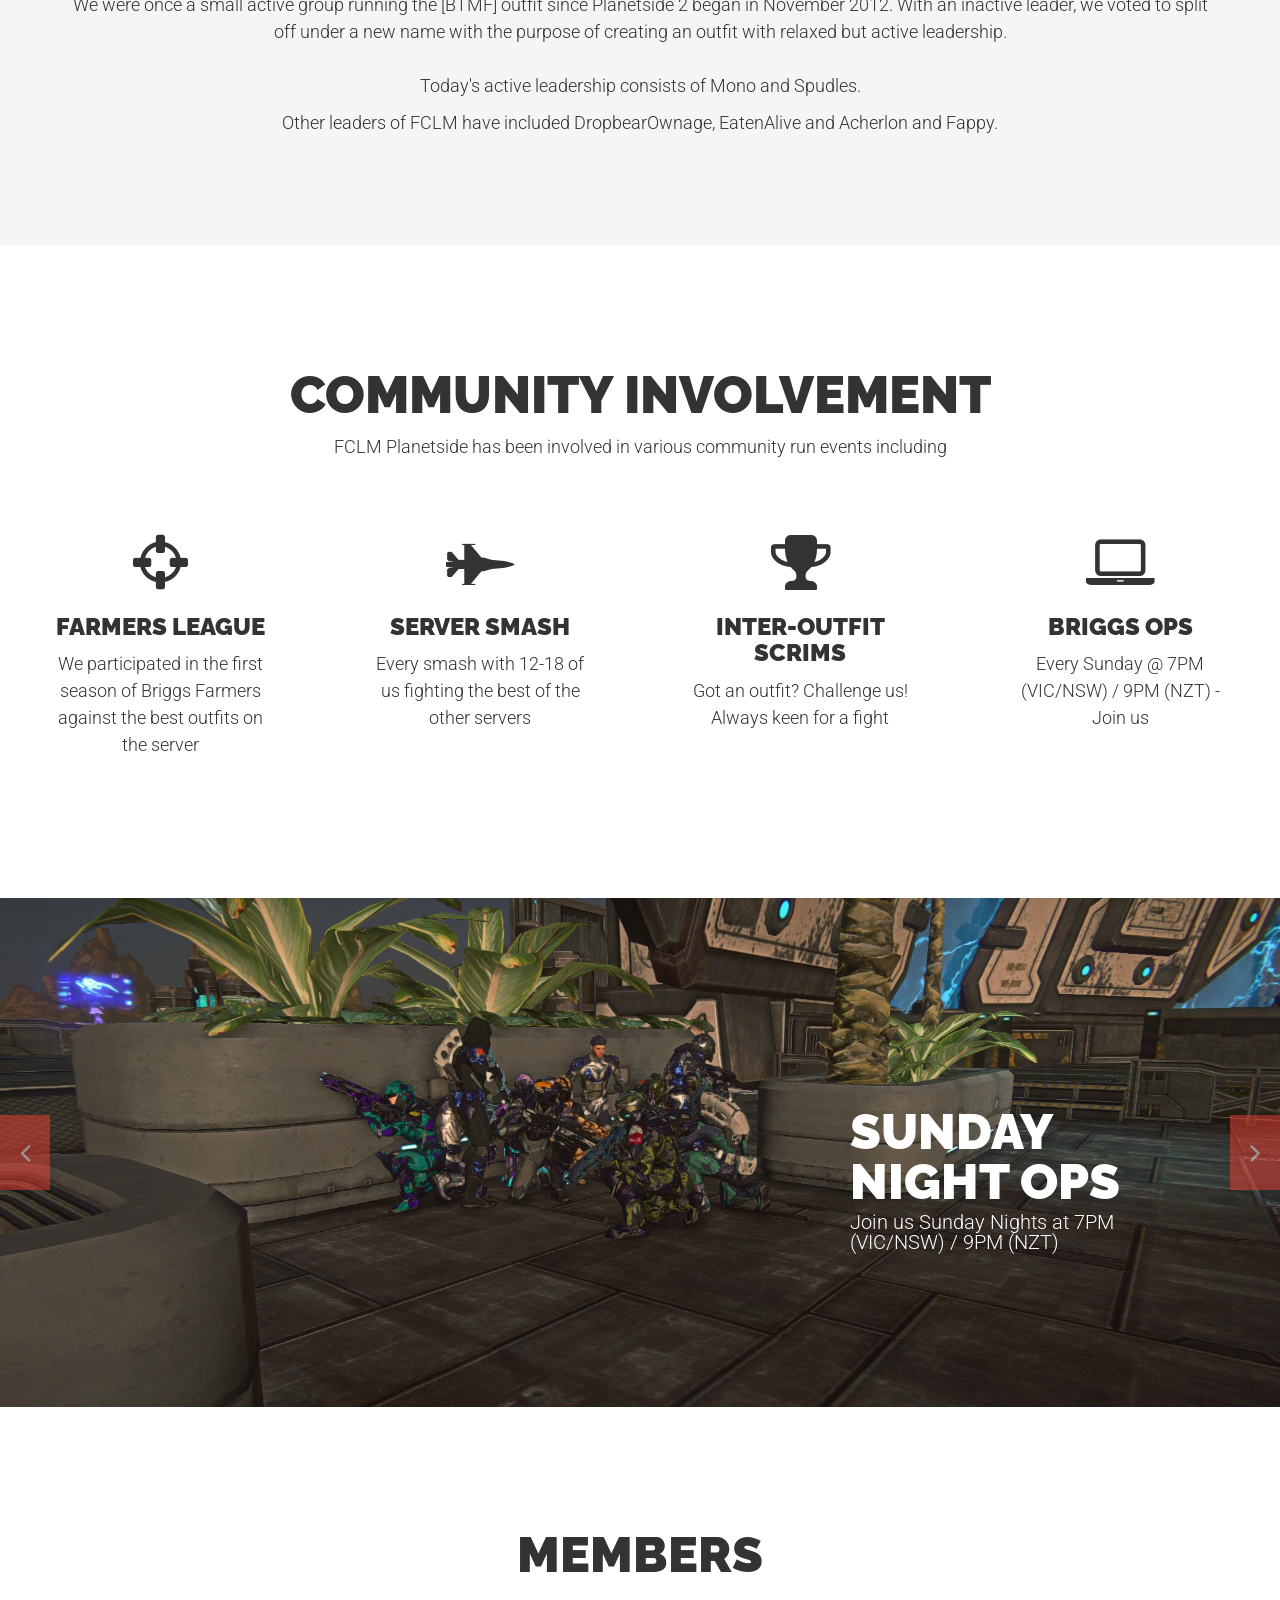
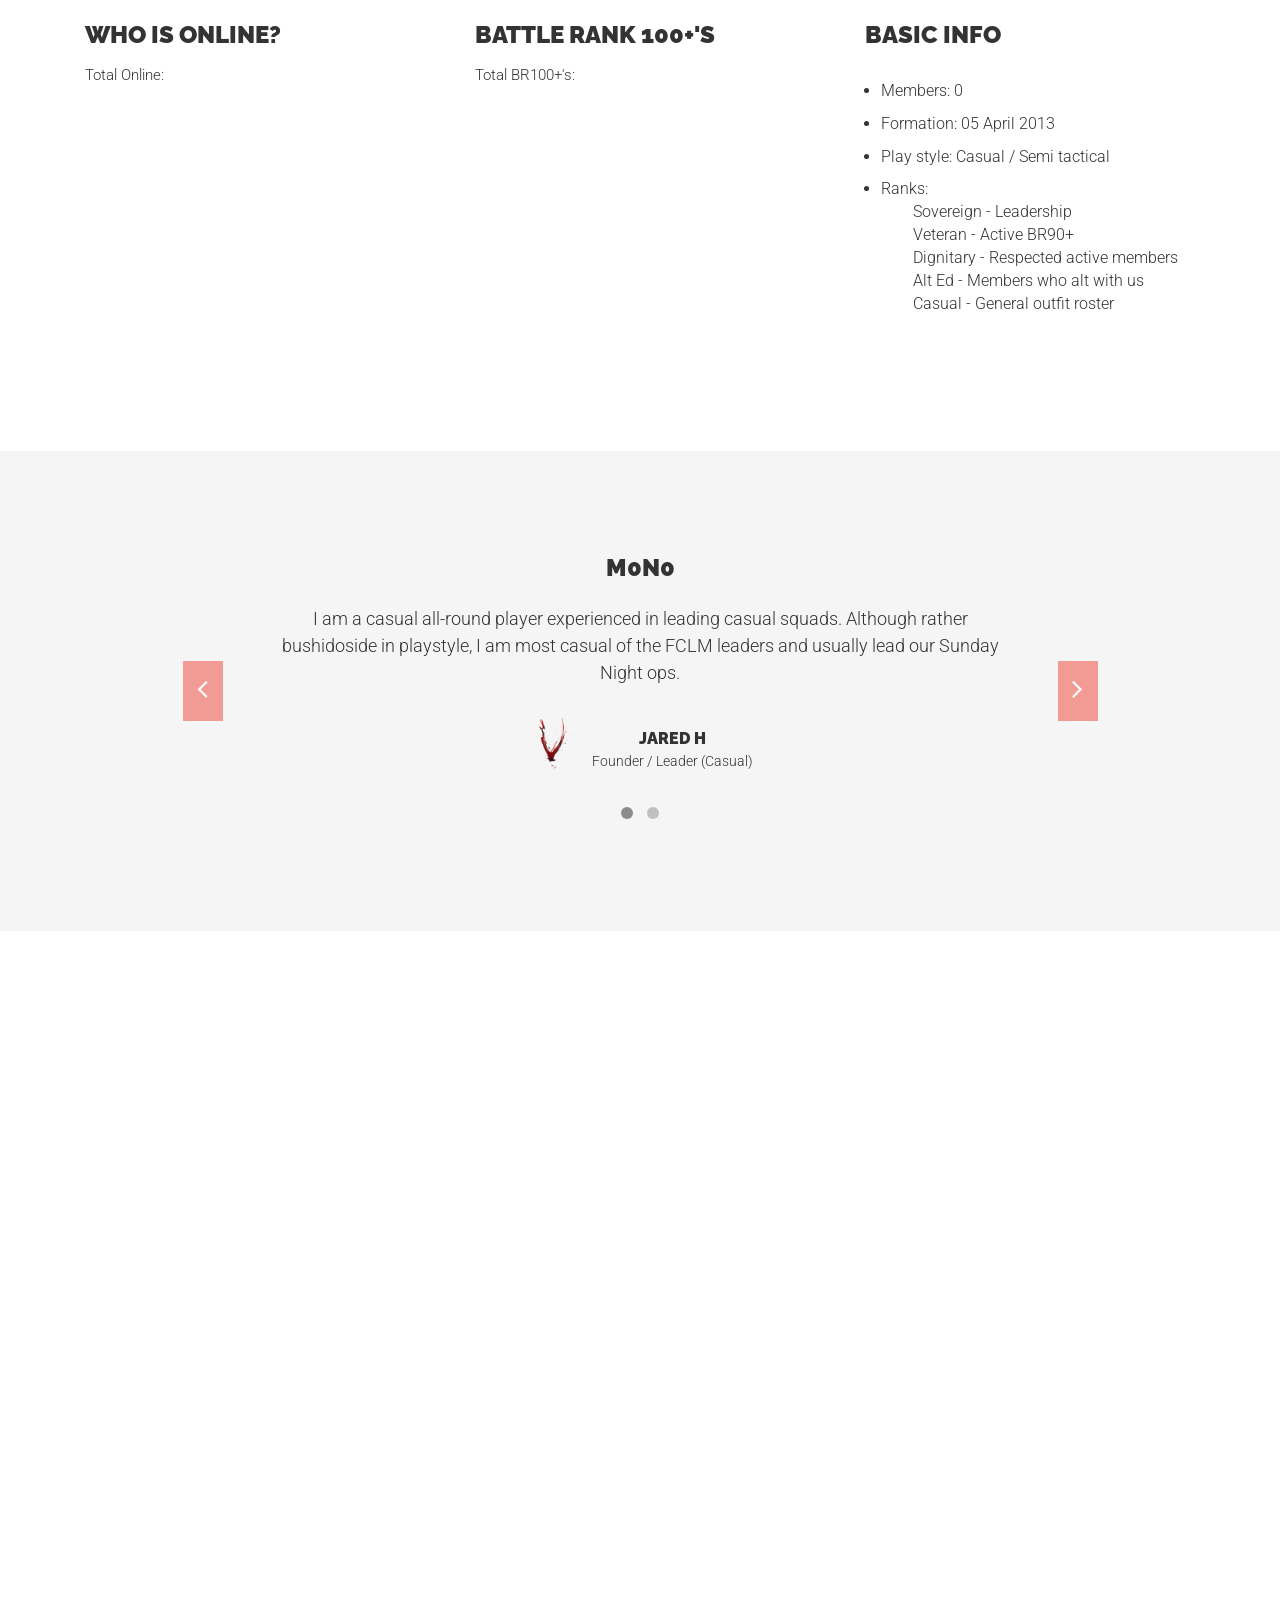
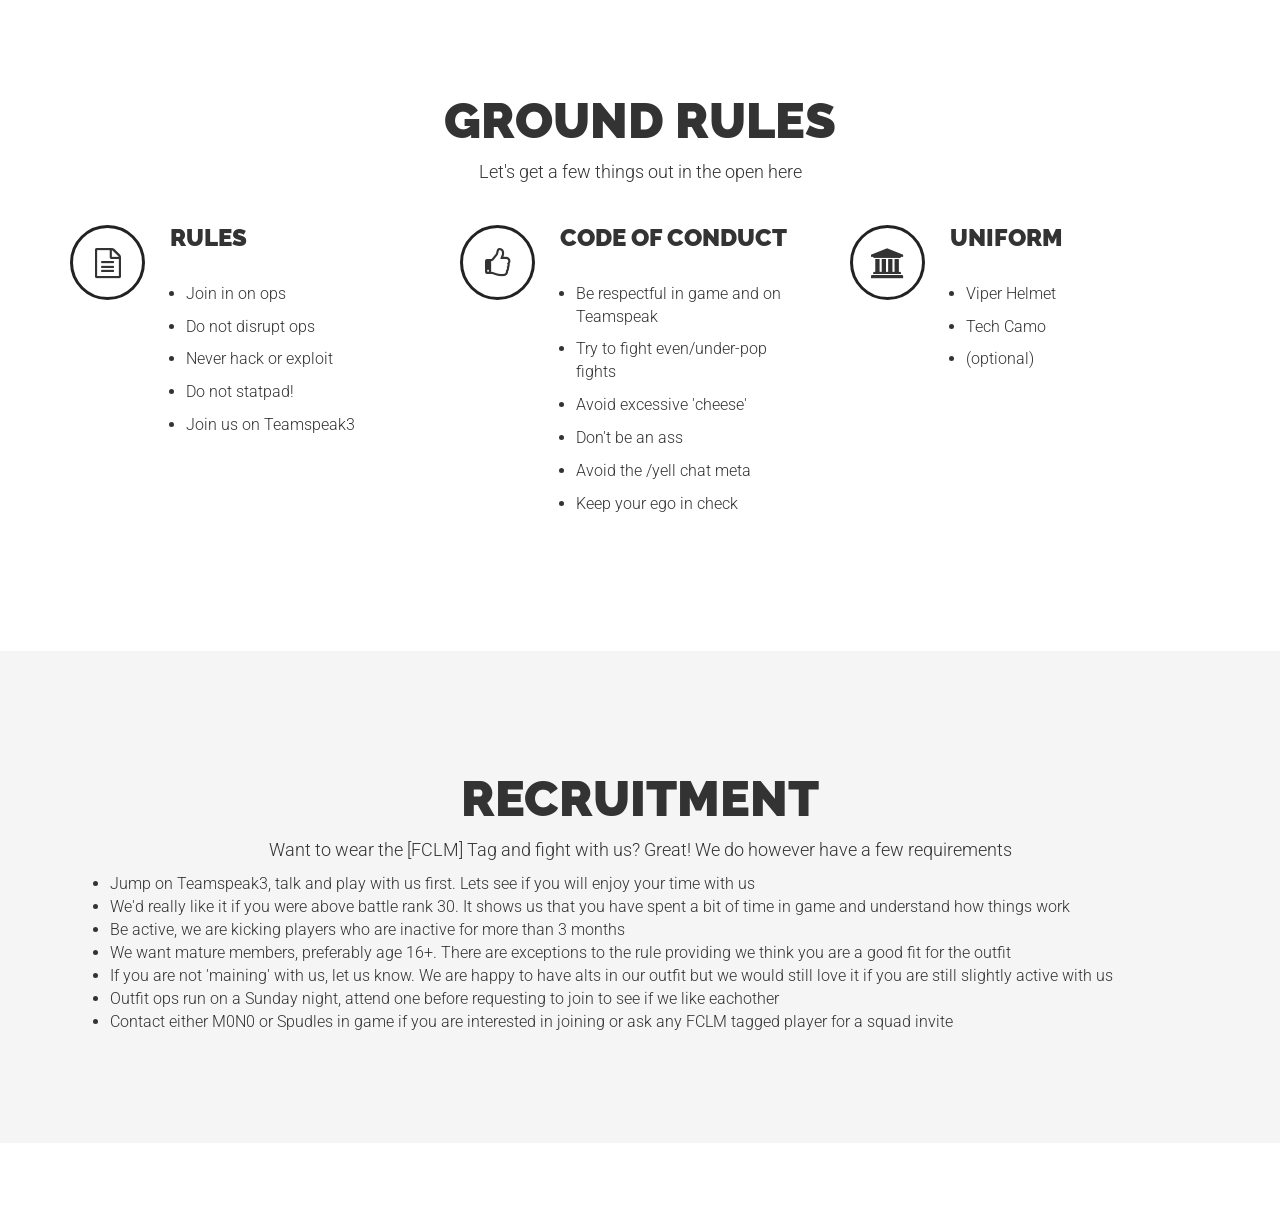
==== commit dd9c1b44: "Removed contact tab that did nothing" ====
--- a/index.html
+++ b/index.html
@@ -104,9 +104,6 @@
                     <li>
                         <a class="page-scroll" href="#work">Recruitment</a>
                     </li>
-                    <li>
-                        <a class="page-scroll" href="#contact">Contact</a>
-                    </li>
                 </ul>
             </div>
             <!-- /.navbar-collapse -->
@@ -296,7 +293,8 @@
                                     <span style="margin-left:2em">Veteran - Active BR90+</span><br>
                                     <span style="margin-left:2em">Dignitary - Respected active members</span><br>
                                     <span style="margin-left:2em">Alt Ed - Members who alt with us</span><br>
-                                    <span style="margin-left:2em">Casual - General outfit roster</span></li>
+                                    <span style="margin-left:2em">Casual - General outfit roster</span>
+                                </li>
                             </ul>
                         </div>
                     </div>
@@ -328,23 +326,6 @@
                                 </div>
                             </div>
                         </div>
-                        <!-- <div class="item">
-                            <div class="row">
-                                <div class="col-lg-12">
-                                    <p class="lead">FappyMcFapper5</p>
-                                    <p class="quote">A season vet that has put countless hours of hard work on trying to improve. Sole focus on the infantry side of the game. Very casual player although can turn extremely serious in certain competitive formats such as Briggs farmers league.</p>
-                                    <div class="testimonial-info">
-                                        <div class="testimonial-img">
-                                            <img src="assets/img/fclm/fclm_logo.png" class="img-circle img-responsive" alt="">
-                                        </div>
-                                        <div class="testimonial-author">
-                                            <span class="name">Oscar D</span>
-                                            <p class="small">FCLM Leader</p>
-                                        </div>
-                                    </div>
-                                </div>
-                            </div>
-                        </div> -->
                         <div class="item">
                             <div class="row">
                                 <div class="col-lg-12">
@@ -362,23 +343,6 @@
                                 </div>
                             </div>
                         </div>
-                        <!--<div class="item">
-                            <div class="row">
-                                <div class="col-lg-12">
-                                    <p class="lead">Laser</p>
-                                    <p class="quote">FCLM Girl Scout</p>
-                                    <div class="testimonial-info">
-                                        <div class="testimonial-img">
-                                            <img src="assets/img/fclm/fclm_logo.png" class="img-circle img-responsive" alt="">
-                                        </div>
-                                        <div class="testimonial-author">
-                                            <span class="name">Liam D-C</span>
-                                            <p class="small">Officer / Organiser</p>
-                                        </div>
-                                    </div>
-                                </div>
-                            </div>
-                        </div> -->
                     </div>
                 </div>
             </div>
@@ -391,7 +355,6 @@
             <div class="row">
                 <div class="col-md-10 col-md-offset-1 wow fadeIn">
                     <span class="quote">Looking to join? </span>
-                    <!--<a class="btn btn-outline-light page-scroll" href="#contact">Let's Find It</a>-->
                 </div>
             </div>
         </div>
@@ -477,45 +440,6 @@
             </ul>
         </div>
     </section>
-
-    <!-- APPLY HERE -->
-    <!-- <section id="contact">
-        <div class="container wow fadeIn">
-            <div class="row">
-                <div class="col-lg-12 text-center">
-                    <h2>Apply here!</h2>
-                    <p>Tell us a bit about yourself and why you would like to join us</p>
-                </div>
-            </div>
-            <div class="row content-row">
-                <div class="col-lg-8 col-lg-offset-2">
-                    <form name="sentMessage" id="contactForm" novalidate>
-                        <div class="row control-group">
-                            <div class="form-group col-xs-12 floating-label-form-group controls">
-                                <label>IGN</label>
-                                <input type="text" class="form-control" placeholder="Name" id="name" required data-validation-required-message="Please enter your ingame name.">
-                                <p class="help-block text-danger"></p>
-                            </div>
-                        </div>
-                        <div class="row control-group">
-                            <div class="form-group col-xs-12 floating-label-form-group controls">
-                                <label>Message</label>
-                                <textarea rows="5" class="form-control" placeholder="Message" id="message" required data-validation-required-message="Please enter a message."></textarea>
-                                <p class="help-block text-danger"></p>
-                            </div>
-                        </div>
-                        <br>
-                        <div id="success"></div>
-                        <div class="row">
-                            <div class="form-group col-xs-12">
-                                <button type="submit" class="btn btn-outline-dark">Send</button>
-                            </div>
-                        </div>
-                    </form>
-                </div>
-            </div>
-        </div>
-    </section> -->
 
     <!-- FOOTER -->
     <footer class="footer" style="background-image: url('assets/img/fclm/amerish.jpg')">
